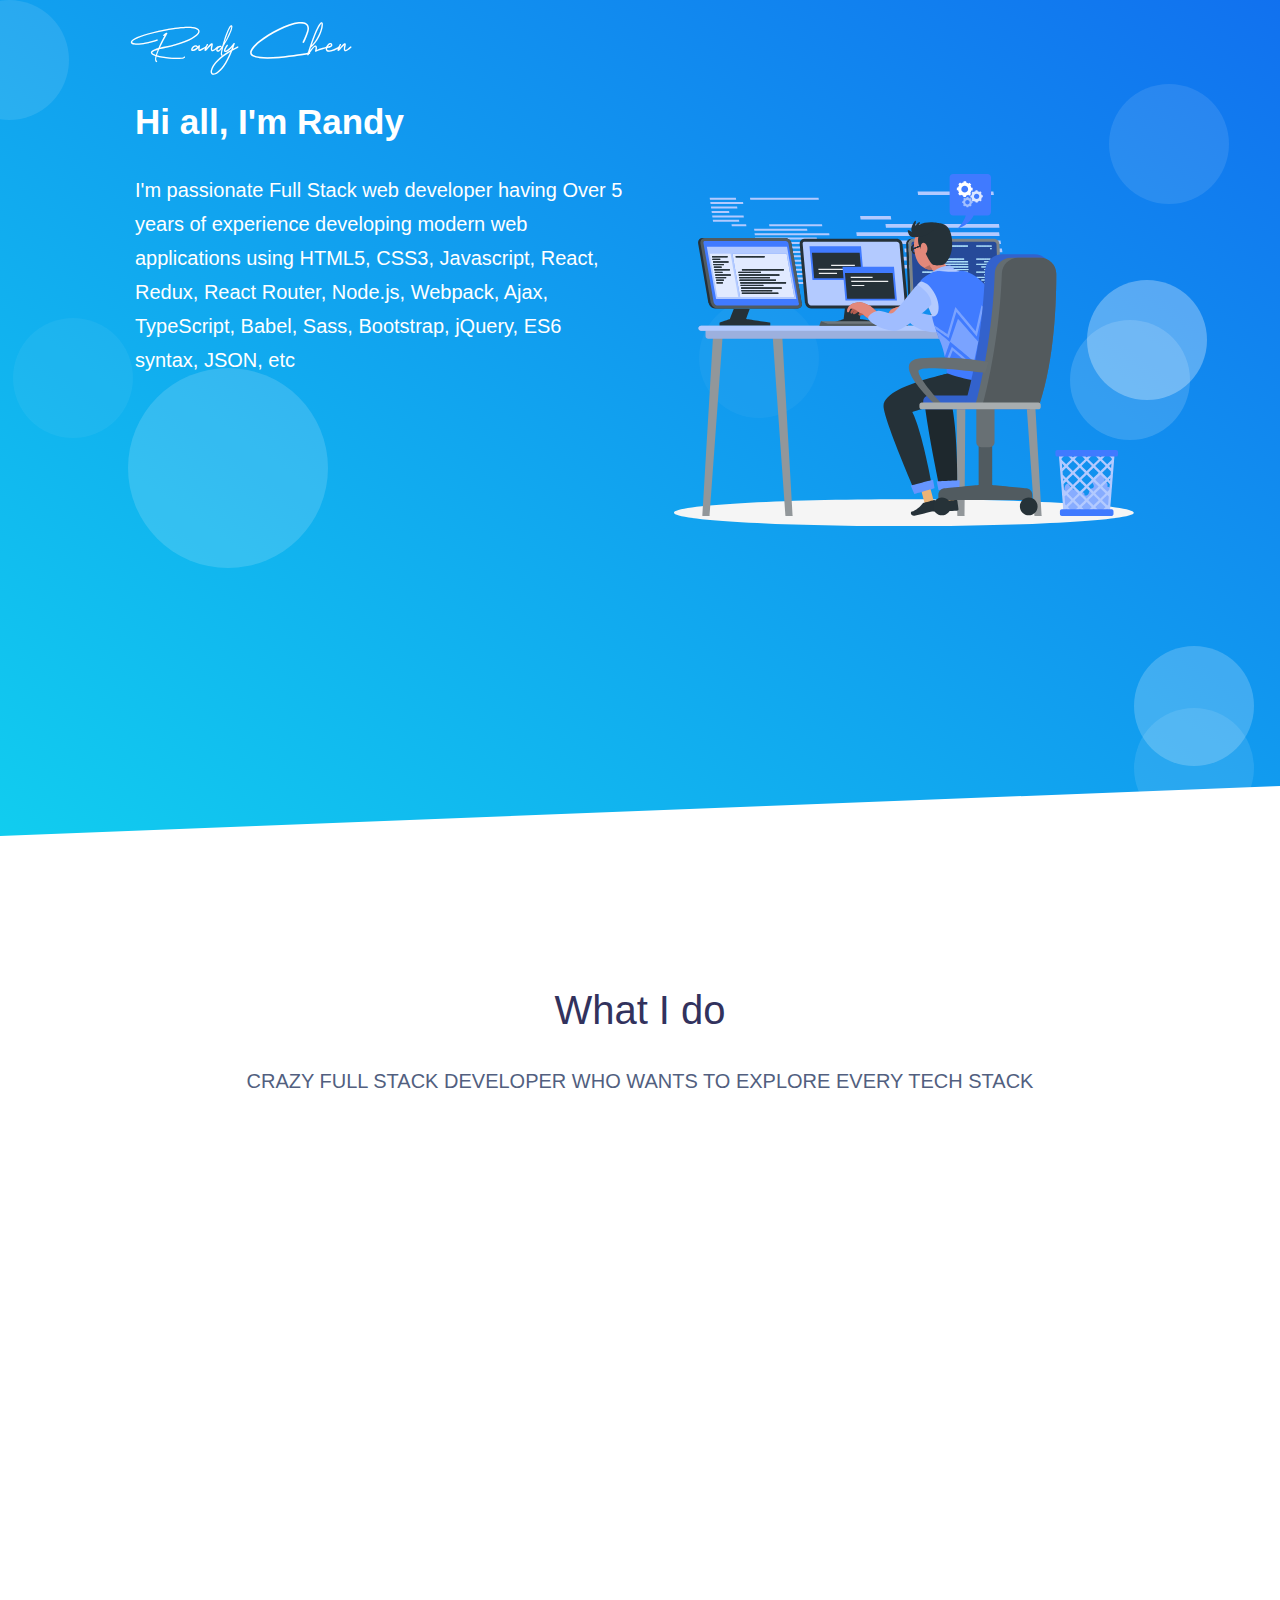
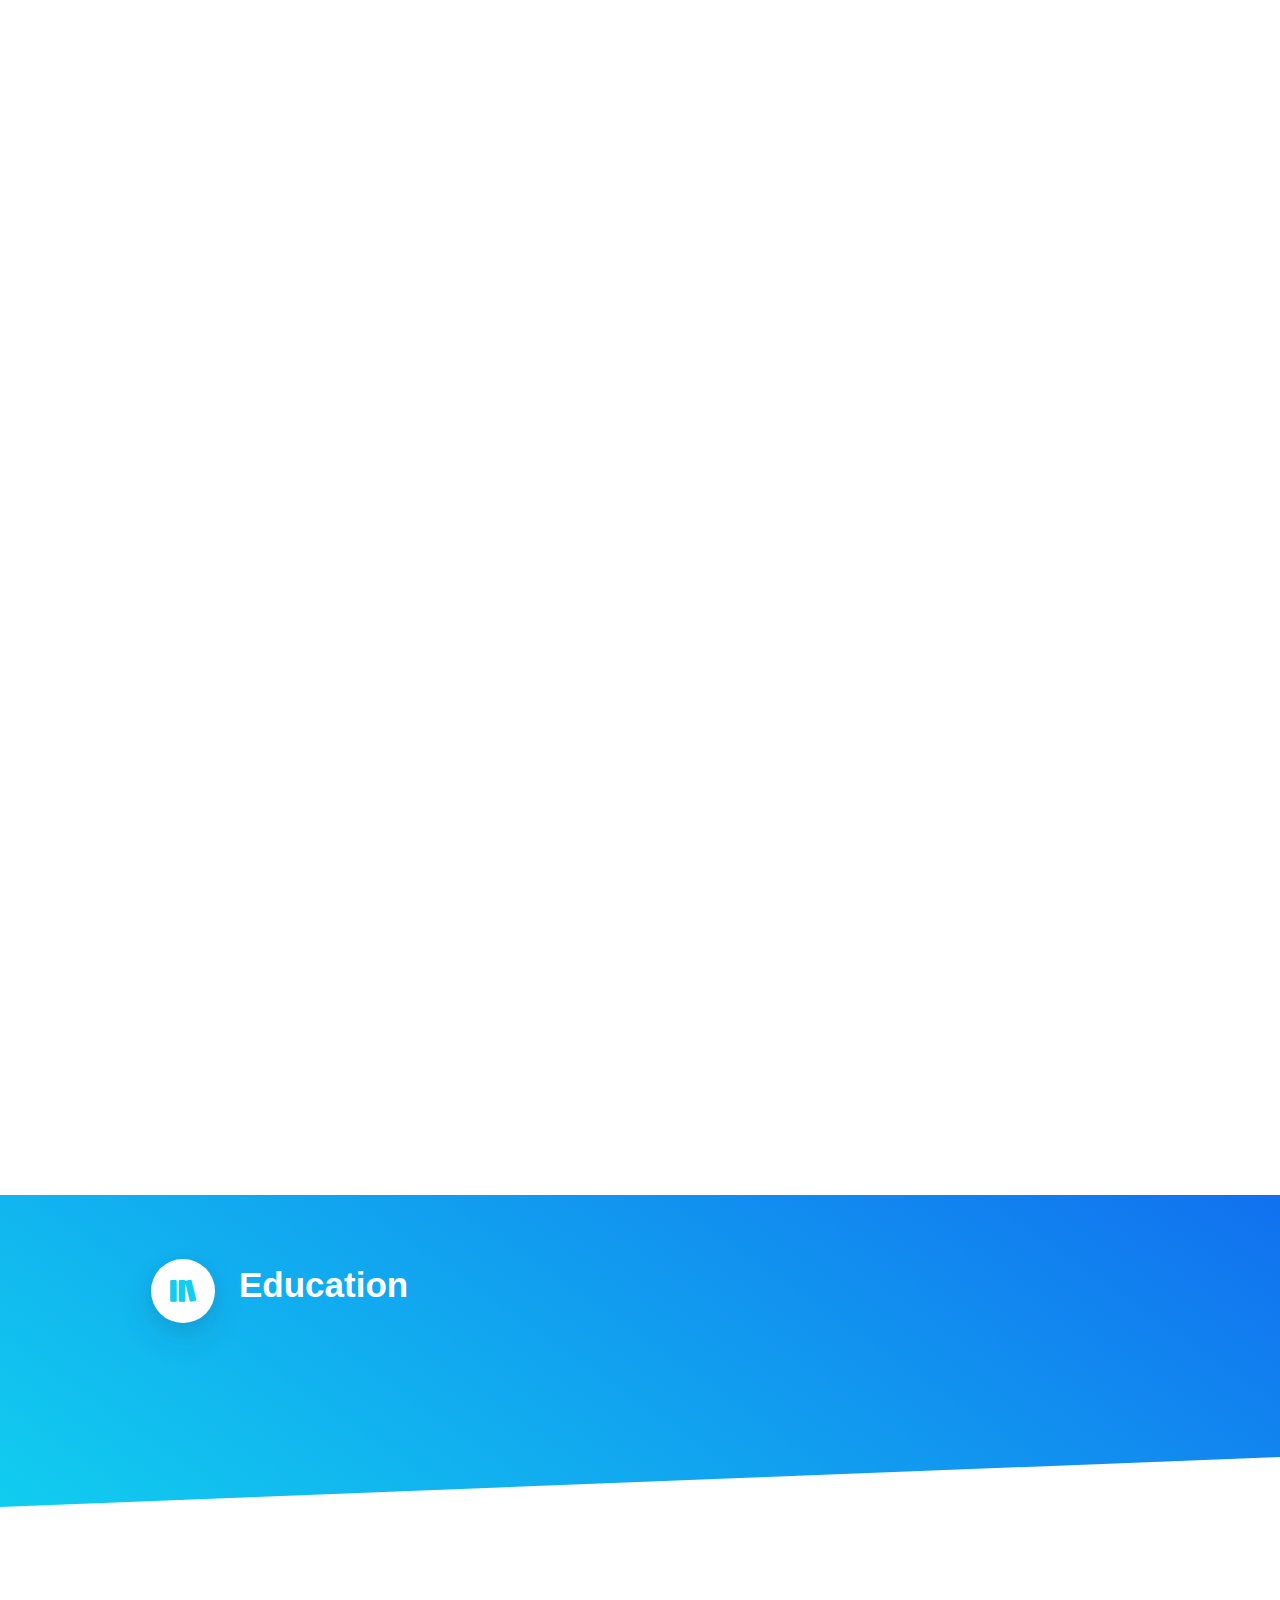
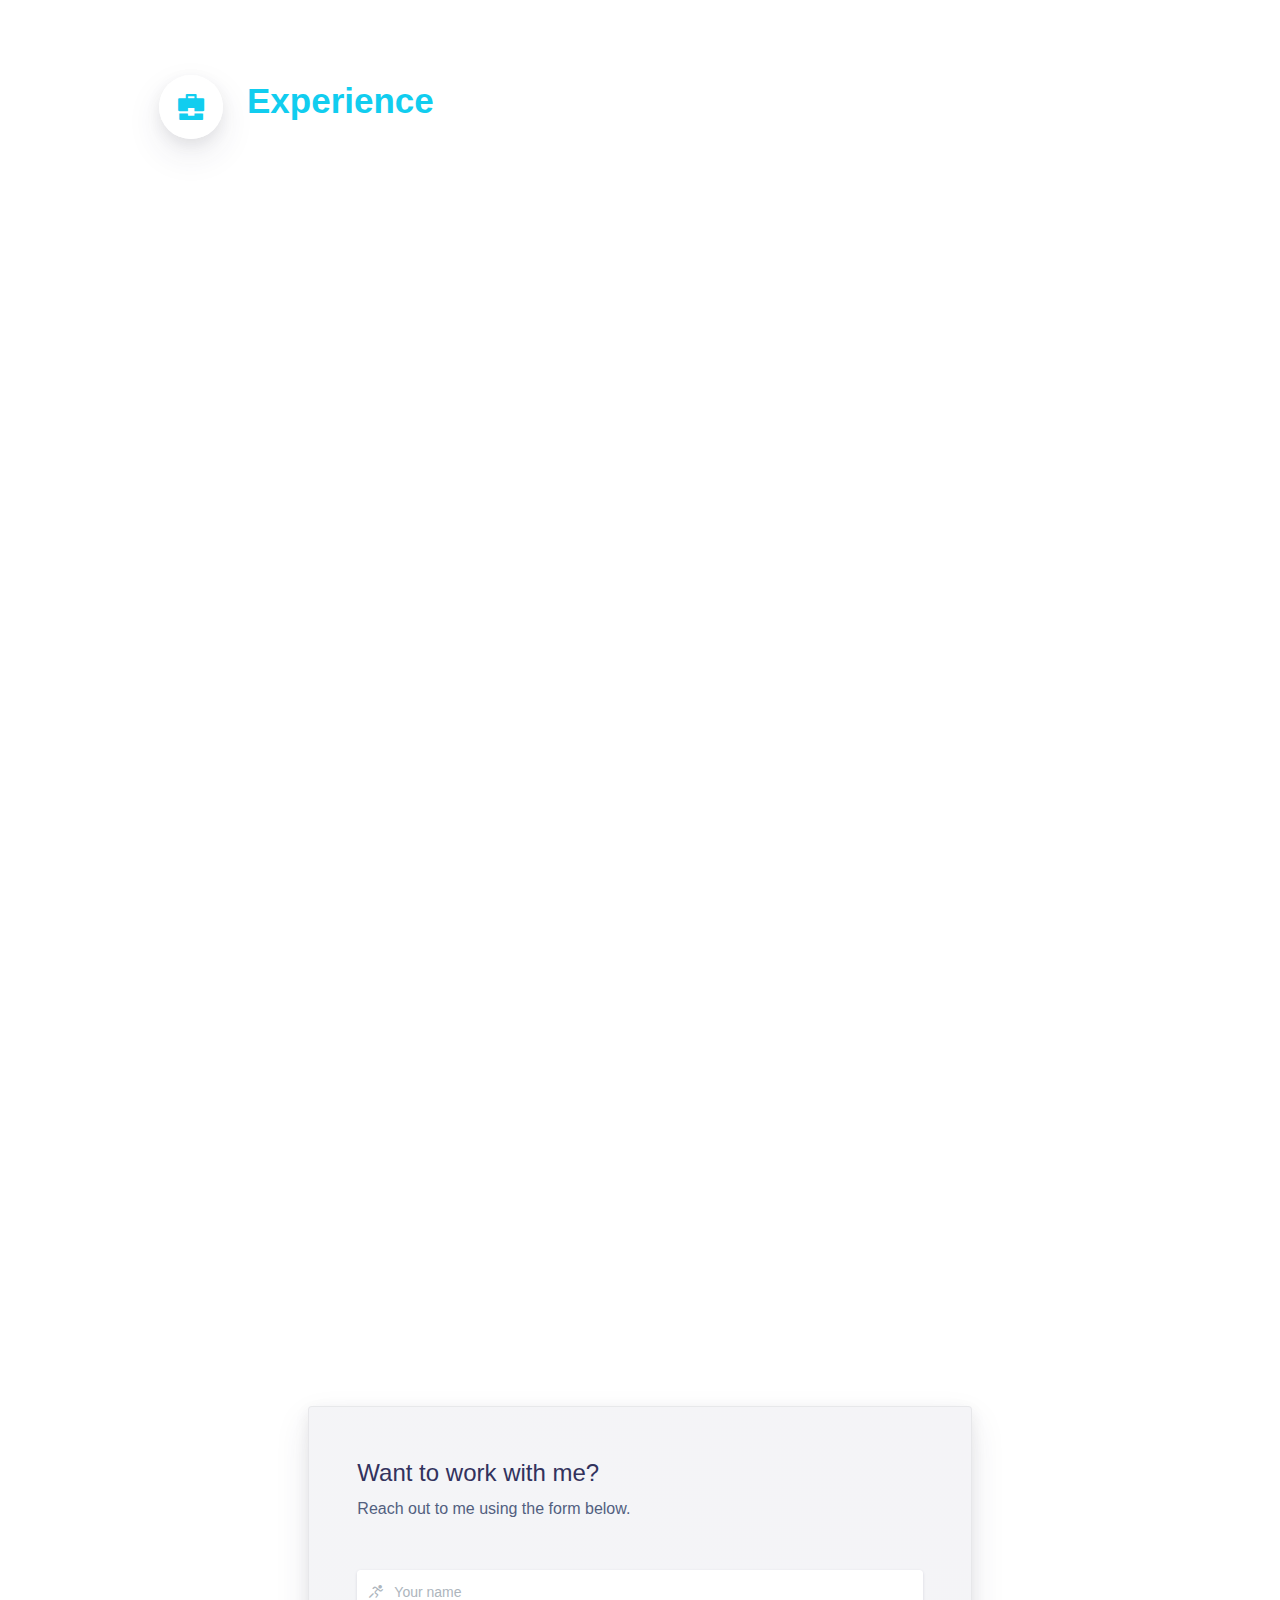
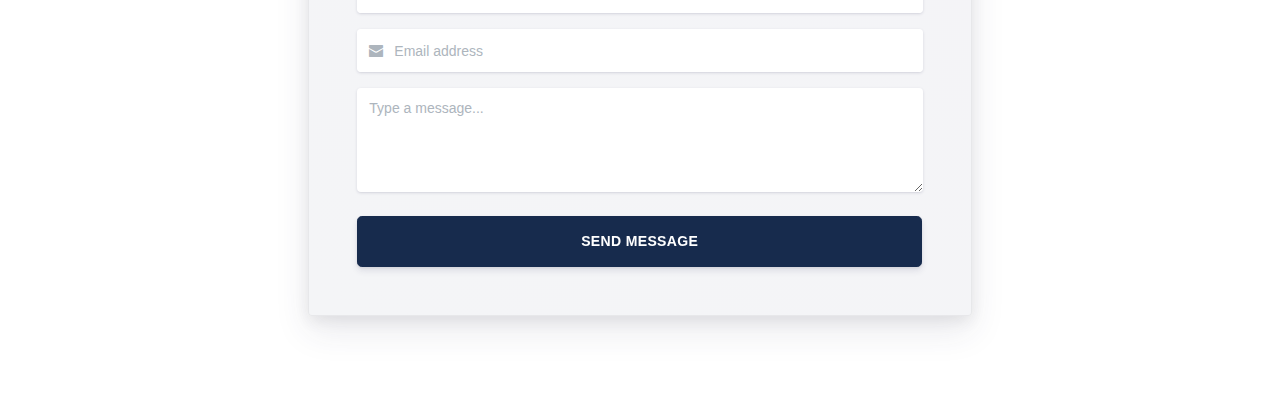
==== index.html @ ffce1032 "1st" ====
<!DOCTYPE html><html><head><meta charSet="utf-8"/><meta name="viewport" content="width=device-width"/><title>Randy Chen</title><meta name="title" content="Randy Chen"/><meta name="author" content="Randy Chen"/><meta name="description" content="A passionate Full Stack Web Developer."/><meta name="keywords" content=""/><link rel="canonical" href="https://developer-portfolio-1hanzla100.vercel.app"/><meta property="og:type" content="website"/><meta property="og:url" content="https://developer-portfolio-1hanzla100.vercel.app"/><meta property="og:title" content="Randy Chen"/><meta property="og:description" content="A passionate Full Stack Web Developer."/><meta property="og:image" content="https://avatars3.githubusercontent.com/u/59178380?v=4"/><meta property="og:site_name" content="Randy Chen"/><meta property="twitter:card" content="summary_large_image"/><meta property="twitter:url" content="https://developer-portfolio-1hanzla100.vercel.app"/><meta property="twitter:title" content="Randy Chen"/><meta property="twitter:description" content="A passionate Full Stack Web Developer."/><meta property="twitter:image" content="https://avatars3.githubusercontent.com/u/59178380?v=4"/><meta name="robots" content="Index"/><link rel="manifest" href="/manifest.json"/><link rel="apple-touch-icon" sizes="120x120" href="./favicon.png"/><link rel="icon" type="image/png" sizes="32x32" href="./favicon.png"/><link rel="icon" type="image/png" sizes="16x16" href="./favicon.png"/><meta name="next-head-count" content="24"/><link data-next-font="" rel="preconnect" href="/" crossorigin="anonymous"/><link rel="preload" href="/_next/static/css/dae135eb4a401c6a.css" as="style"/><link rel="stylesheet" href="/_next/static/css/dae135eb4a401c6a.css" data-n-g=""/><noscript data-n-css=""></noscript><script defer="" nomodule="" src="/_next/static/chunks/polyfills-c67a75d1b6f99dc8.js"></script><script defer="" src="/_next/static/chunks/880.6171502185e67763.js"></script><script defer="" src="/_next/static/chunks/ea88be26.c636940fa67ae4a2.js"></script><script defer="" src="/_next/static/chunks/464.0a7aa0d31d21811f.js"></script><script defer="" src="/_next/static/chunks/471.b4400a62758eb67a.js"></script><script defer="" src="/_next/static/chunks/731.413119472ecf4b4a.js"></script><script defer="" src="/_next/static/chunks/7.aed62c004adf30a1.js"></script><script defer="" src="/_next/static/chunks/41.3756721117e1d501.js"></script><script defer="" src="/_next/static/chunks/318.0f8bf026b669de51.js"></script><script defer="" src="/_next/static/chunks/694.bd926d6b87181fe8.js"></script><script src="/_next/static/chunks/webpack-700222143d57c5c8.js" defer=""></script><script src="/_next/static/chunks/framework-2c79e2a64abdb08b.js" defer=""></script><script src="/_next/static/chunks/main-348c8faa34e64ab3.js" defer=""></script><script src="/_next/static/chunks/pages/_app-a6219b3a877829ed.js" defer=""></script><script src="/_next/static/chunks/571-6d6741608c17f437.js" defer=""></script><script src="/_next/static/chunks/pages/index-e5fc3cf0e93e6e95.js" defer=""></script><script src="/_next/static/FF4MxN5NDVuW3Qq1kR96y/_buildManifest.js" defer=""></script><script src="/_next/static/FF4MxN5NDVuW3Qq1kR96y/_ssgManifest.js" defer=""></script></head><body><div id="__next"><div><header class="header-global"><nav id="navbar-main" class="navbar-main navbar-transparent navbar-light headroom navbar navbar-expand-lg"><div class="container"><a href="/" class="mr-lg-5 navbar-brand"><h2 class="text-white" id="nav-title">Randy Chen</h2></a><button class="navbar-toggler" aria-label="navbar_toggle" id="navbar_global"><span class="navbar-toggler-icon"></span></button><div toggler="#navbar_global" class="collapse navbar-collapse"><div class="navbar-collapse-header"><div class="row"><div class="collapse-brand col-6"><h3 class="text-black" id="nav-title">Randy Chen</h3></div><div class="collapse-close col-6"><button class="navbar-toggler" id="navbar_global"><span></span><span></span></button></div></div></div><ul class="align-items-lg-center ml-lg-auto navbar-nav"></ul></div></div></nav></header><main><div class="position-relative"><section class="section section-lg section-shaped pb-250"><div class="shape shape-style-1 bg-gradient-info"><span></span><span></span><span></span><span></span><span></span><span></span><span></span><span></span><span></span></div><div class="py-lg-md d-flex container"><div class="col px-0"><div class="row"><div class="col-lg-6"><h1 class="display-3 text-white">Hi all, I&#x27;m Randy </h1><p class="lead text-white">I&#x27;m passionate Full Stack web developer having Over 5 years of experience developing modern web applications using HTML5, CSS3, Javascript, React, Redux, React Router, Node.js, Webpack, Ajax, TypeScript, Babel, Sass, Bootstrap, jQuery, ES6 syntax, JSON, etc</p><div class="btn-wrapper text-lg"></div><div class="btn-wrapper my-4"></div></div><div class="col-lg-6"><div><div style="width:100%;height:100%;overflow:hidden;margin:0 auto;outline:none" title="" role="button" aria-label="animation" tabindex="0"></div></div></div></div></div></div><div class="separator separator-bottom separator-skew"><svg xmlns="http://www.w3.org/2000/svg" preserveAspectRatio="none" version="1.1" viewBox="0 0 2560 100" x="0" y="0"><polygon class="fill-white" points="2560 0 2560 100 0 100"></polygon></svg></div></section></div></main><div class="text-center my-5 section section-lg container"><h1 class="h1">What I do</h1><p class="lead">CRAZY FULL STACK DEVELOPER WHO WANTS TO EXPLORE EVERY TECH STACK</p><div class="my-5 row"><div class="order-2 order-lg-1 col-lg-6"><div class="react-reveal"><div><div style="width:100%;height:100%;overflow:hidden;margin:0 auto;outline:none" title="" role="button" aria-label="animation" tabindex="0"></div></div></div></div><div class="order-1 order-lg-2 col-lg-6"><h3 class="react-reveal h3 mb-2">Full Stack Development</h3><div class="react-reveal d-flex justify-content-center flex-wrap mb-2"><div class="icon icon-lg icon-shape shadow-sm rounded-circle m-1" id="HTML-5"><span></span></div><div class="icon icon-lg icon-shape shadow-sm rounded-circle m-1" id="CSS-3"><span></span></div><div class="icon icon-lg icon-shape shadow-sm rounded-circle m-1" id="JavaScript"><span></span></div><div class="icon icon-lg icon-shape shadow-sm rounded-circle m-1" id="Reactjs"><span></span></div><div class="icon icon-lg icon-shape shadow-sm rounded-circle m-1" id="Nextjs"><span></span></div><div class="icon icon-lg icon-shape shadow-sm rounded-circle m-1" id="Python"><span></span></div><div class="icon icon-lg icon-shape shadow-sm rounded-circle m-1" id="Django"><span></span></div><div class="icon icon-lg icon-shape shadow-sm rounded-circle m-1" id="Redux"><span></span></div><div class="icon icon-lg icon-shape shadow-sm rounded-circle m-1" id="NPM"><span></span></div><div class="icon icon-lg icon-shape shadow-sm rounded-circle m-1" id="Yarn"><span></span></div></div><div class="react-reveal"><p><img alt="⚡" draggable="false" src="//cdnjs.cloudflare.com/ajax/libs/twemoji/14.0.2/72x72/26a1.png" style="height:1em;width:1em;margin:0 .05em 0 .1em;vertical-align:-0.1em"/> Building responsive Single-Page-Apps (SPA) &amp; PWA in React.js</p><p><img alt="⚡" draggable="false" src="//cdnjs.cloudflare.com/ajax/libs/twemoji/14.0.2/72x72/26a1.png" style="height:1em;width:1em;margin:0 .05em 0 .1em;vertical-align:-0.1em"/> Building responsive static websites using Next.js</p><p><img alt="⚡" draggable="false" src="//cdnjs.cloudflare.com/ajax/libs/twemoji/14.0.2/72x72/26a1.png" style="height:1em;width:1em;margin:0 .05em 0 .1em;vertical-align:-0.1em"/> Building RESTful APIs in Django &amp; Django REST Framework</p></div></div></div><div class="my-5 row"><div class="order-2 order-lg-1 col-lg-6"><div class="react-reveal"><div><div style="width:100%;height:100%;overflow:hidden;margin:0 auto;outline:none" title="" role="button" aria-label="animation" tabindex="0"></div></div></div></div><div class="order-1 order-lg-2 col-lg-6"><h3 class="react-reveal h3 mb-2">Cloud Infra-Architecture</h3><div class="react-reveal d-flex justify-content-center flex-wrap mb-2"><div class="icon icon-lg icon-shape shadow-sm rounded-circle m-1" id="AWS"><span></span></div><div class="icon icon-lg icon-shape shadow-sm rounded-circle m-1" id="Azure"><span></span></div><div class="icon icon-lg icon-shape shadow-sm rounded-circle m-1" id="Heroku"><span></span></div><div class="icon icon-lg icon-shape shadow-sm rounded-circle m-1" id="PostgreSQL"><span></span></div><div class="icon icon-lg icon-shape shadow-sm rounded-circle m-1" id="Github"><span></span></div><div class="icon icon-lg icon-shape shadow-sm rounded-circle m-1" id="Docker"><span></span></div><div class="icon icon-lg icon-shape shadow-sm rounded-circle m-1" id="GithubActions"><span></span></div><div class="icon icon-lg icon-shape shadow-sm rounded-circle m-1" id="Cloudinary"><span></span></div><div class="icon icon-lg icon-shape shadow-sm rounded-circle m-1" id="Nginx"><span></span></div><div class="icon icon-lg icon-shape shadow-sm rounded-circle m-1" id="Sentry"><span></span></div></div><div class="react-reveal"><p><img alt="⚡" draggable="false" src="//cdnjs.cloudflare.com/ajax/libs/twemoji/14.0.2/72x72/26a1.png" style="height:1em;width:1em;margin:0 .05em 0 .1em;vertical-align:-0.1em"/> Experience of working on multiple cloud platforms</p><p><img alt="⚡" draggable="false" src="//cdnjs.cloudflare.com/ajax/libs/twemoji/14.0.2/72x72/26a1.png" style="height:1em;width:1em;margin:0 .05em 0 .1em;vertical-align:-0.1em"/> Hosting and maintaining websites on virtual machine instances along with integration of databases</p><p><img alt="⚡" draggable="false" src="//cdnjs.cloudflare.com/ajax/libs/twemoji/14.0.2/72x72/26a1.png" style="height:1em;width:1em;margin:0 .05em 0 .1em;vertical-align:-0.1em"/> Building CI/CD pipelines for automated testing &amp; deployment using Github Actions</p></div></div></div></div><div class="section section-lg container"><div class="react-reveal"><div class="row"><div class="col-lg-6"><h1 class="h1">Proficiency</h1><div class="progress-info"><div class="progress-label"><span>Frontend/Design</span></div><div class="progress-percentage"><span>90<!-- -->%</span></div><div role="progressbar" aria-label="Frontend/Design" class="progress"><div class="progress-bar bg-info" style="width:90%" role="progressbar" aria-valuenow="90" aria-valuemin="0" aria-valuemax="100"></div></div></div><div class="progress-info"><div class="progress-label"><span>Backend</span></div><div class="progress-percentage"><span>70<!-- -->%</span></div><div role="progressbar" aria-label="Backend" class="progress"><div class="progress-bar bg-info" style="width:70%" role="progressbar" aria-valuenow="70" aria-valuemin="0" aria-valuemax="100"></div></div></div><div class="progress-info"><div class="progress-label"><span>Programming</span></div><div class="progress-percentage"><span>70<!-- -->%</span></div><div role="progressbar" aria-label="Programming" class="progress"><div class="progress-bar bg-info" style="width:70%" role="progressbar" aria-valuenow="70" aria-valuemin="0" aria-valuemax="100"></div></div></div></div><div class="col-lg-6"><div><div style="width:100%;height:100%;overflow:hidden;margin:0 auto;outline:none" title="" role="button" aria-label="animation" tabindex="0"></div></div></div></div></div></div><section class="section pb-0 bg-gradient-info my-5"><div class="container"><div class="d-flex px-3"><div><div class="icon icon-lg icon-shape bg-gradient-white shadow rounded-circle text-info"><i class="ni ni-books text-info"></i></div></div><div class="pl-4"><h4 class="display-3 text-white">Education</h4></div></div><div class="row-grid align-items-center row"><div class="order-lg-1 col-lg-6"><div class="react-reveal"><div class="card-lift--hover shadow mt-4 card"><div class="card-body"><div class="d-flex px-3"><div class="pl-4"><h5 class="text-info">Washington State University</h5><h6>Bachelor of Science in Computer Science</h6><span class="mr-1 badge badge-info">2018 - 2021</span><span class="mr-1 badge badge-primary">GPA 3.7</span><p class="description mt-3"></p><ul></ul></div></div></div></div></div></div></div></div><div class="separator separator-bottom separator-skew zindex-100"><svg xmlns="http://www.w3.org/2000/svg" preserveAspectRatio="none" version="1.1" viewBox="0 0 2560 100" x="0" y="0"><polygon class="fill-white" points="2560 0 2560 100 0 100"></polygon></svg></div></section><section class="section section-lg"><div class="container"><div class="d-flex p-4"><div><div class="icon icon-lg icon-shape bg-gradient-white shadow rounded-circle text-info"><i class="ni ni-briefcase-24 text-info"></i></div></div><div class="pl-4"><h4 class="display-3 text-info">Experience</h4></div></div><div class="row-grid align-items-start row"><div class="col-lg-6"><div class="react-reveal"><div style="flex:1" class="shadow-lg--hover mb-3 shadow border-0 text-center rounded card"><div class="card-body"><img src="/img/icons/common/virta.png" style="object-fit:cover;left:0;right:0;top:7rem;margin-left:auto;margin-right:auto;width:8rem;height:8rem;border-radius:50%" class="shadow mb-3" alt="/img/icons/common/virta.png"/><h4 class="mb-2 card-title">Virta Health</h4><h5 class="mb-2 card-subtitle">Frontend Developer</h5><div class="card-subtitle">June 2021 - Present</div><div class="description my-3 text-left card-text"><ul><li>Develop medium to large scale, initiatives in the Virta mobile application utilizing React Native, TypeScript, and platform specific tooling</li><li>Modernize existing screens and components to improve our patient experience and support our internationalization and localization efforts</li><li>Collaborate with other engineering team members through knowledge sharing, pair programming, and giving feedback in code reviews</li><li>Propose and implement multiple process/product improvements to make the engineering team and developer experience even better</li></ul></div></div></div></div></div><div class="col-lg-6"><div class="react-reveal"><div style="flex:1" class="shadow-lg--hover mb-3 shadow border-0 text-center rounded card"><div class="card-body"><img src="/img/icons/common/placement.png" style="object-fit:cover;left:0;right:0;top:7rem;margin-left:auto;margin-right:auto;width:8rem;height:8rem;border-radius:50%" class="shadow mb-3" alt="/img/icons/common/placement.png"/><h4 class="mb-2 card-title">Placements.io</h4><h5 class="mb-2 card-subtitle">Frontend Software Engineer</h5><div class="card-subtitle">June 2019 - May 2021</div><div class="description my-3 text-left card-text"><ul><li>Took responsibilities for communicating with clients to understand the requirements for the website, writing project design documents and project plan documents.</li><li>Develop responsive user interface components using React, Redux, and other third party libraries.</li><li>Wrote test cases intended for unit and integration tests of the application with Jest</li><li>Respond and fix bugs and issues related to demo applications, data processing monitoring/test modules and dashboards.</li></ul></div></div></div></div></div><div class="col-lg-6"><div class="react-reveal"><div style="flex:1" class="shadow-lg--hover mb-3 shadow border-0 text-center rounded card"><div class="card-body"><img src="/img/icons/common/patient.jpg" style="object-fit:cover;left:0;right:0;top:7rem;margin-left:auto;margin-right:auto;width:8rem;height:8rem;border-radius:50%" class="shadow mb-3" alt="/img/icons/common/patient.jpg"/><h4 class="mb-2 card-title">PatientPoint</h4><h5 class="mb-2 card-subtitle">Full Stack Web Developer</h5><div class="card-subtitle">May 2018 - May 2019</div><div class="description my-3 text-left card-text"><ul><li>Perform software development on Front End Applications leveraging a test-driven development pattern</li><li>Iteratively build, prototype, and automate core datasets, reports, and dashboards to provide insights at scale, solving for the team’s analytical needs</li><li>Collaborate with Design Leads and Product Managers to turn wireframes and mockups into responsive, engaging, and intuitive user experiences</li><li>Advise teams about implementation best practices, mentor colleagues, and provide high quality code reviews</li></ul></div></div></div></div></div></div></div></section><section class="section section-lg section-shaped"><form><div class="container"><div class="justify-content-center row"><div class="col-lg-8"><div class="bg-gradient-secondary shadow card"><div class="p-lg-5 card-body"><h4 class="mb-1">Want to work with me?</h4><p class="mt-0">Reach out to me using the form below.</p><div class="mt-5 form-group"><div class="input-group-alternative input-group"><div class="input-group-prepend"><span class="input-group-text"><i class="ni ni-user-run"></i></span></div><input placeholder="Your name" name="user_name" type="text" class="form-control"/></div></div><div class="form-group"><div class="input-group-alternative input-group"><div class="input-group-prepend"><span class="input-group-text"><i class="ni ni-email-83"></i></span></div><input placeholder="Email address" name="user_email" type="email" class="form-control"/></div></div><div class="mb-4 form-group"><textarea cols="80" name="user_message" placeholder="Type a message..." rows="4" class="form-control-alternative form-control"></textarea></div><div><button type="submit" class="btn-round btn btn-default btn-lg btn-block">Send Message</button></div></div></div></div></div></div></form></section></div></div><script id="__NEXT_DATA__" type="application/json">{"props":{"pageProps":{"githubProfileData":{"login":"1hanzla100","id":59178380,"node_id":"MDQ6VXNlcjU5MTc4Mzgw","avatar_url":"https://avatars.githubusercontent.com/u/59178380?v=4","gravatar_id":"","url":"https://api.github.com/users/1hanzla100","html_url":"https://github.com/1hanzla100","followers_url":"https://api.github.com/users/1hanzla100/followers","following_url":"https://api.github.com/users/1hanzla100/following{/other_user}","gists_url":"https://api.github.com/users/1hanzla100/gists{/gist_id}","starred_url":"https://api.github.com/users/1hanzla100/starred{/owner}{/repo}","subscriptions_url":"https://api.github.com/users/1hanzla100/subscriptions","organizations_url":"https://api.github.com/users/1hanzla100/orgs","repos_url":"https://api.github.com/users/1hanzla100/repos","events_url":"https://api.github.com/users/1hanzla100/events{/privacy}","received_events_url":"https://api.github.com/users/1hanzla100/received_events","type":"User","site_admin":false,"name":"Hanzla","company":"Freelance","blog":"https://1hanzla100.github.io/","location":"Lahore, Pakistan","email":null,"hireable":true,"bio":"Full Stack Web Developer \u0026 Blockchain Developer","twitter_username":null,"public_repos":13,"public_gists":0,"followers":94,"following":2,"created_at":"2019-12-23T18:08:52Z","updated_at":"2023-05-17T19:12:28Z"}},"__N_SSG":true},"page":"/","query":{},"buildId":"FF4MxN5NDVuW3Qq1kR96y","isFallback":false,"dynamicIds":[4880,9471,7007,2041,4318,2694],"gsp":true,"scriptLoader":[]}</script></body></html>
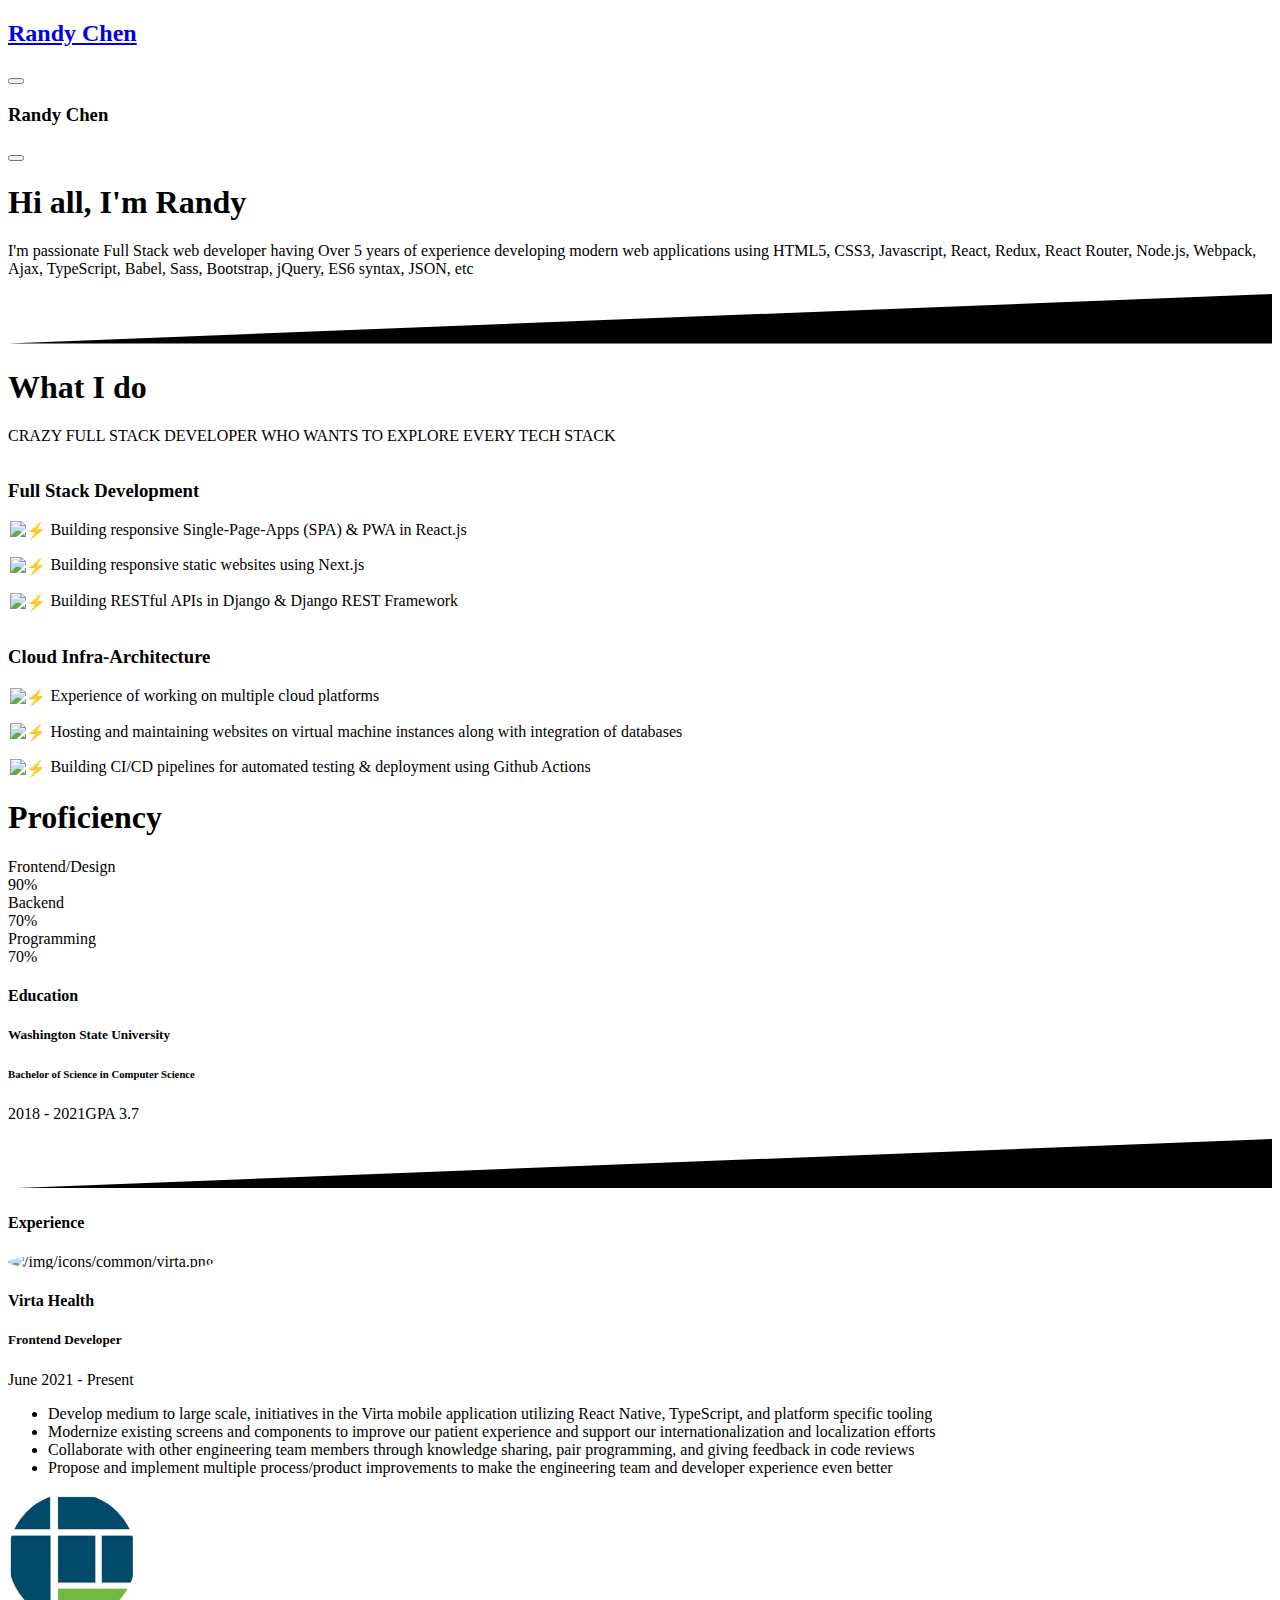
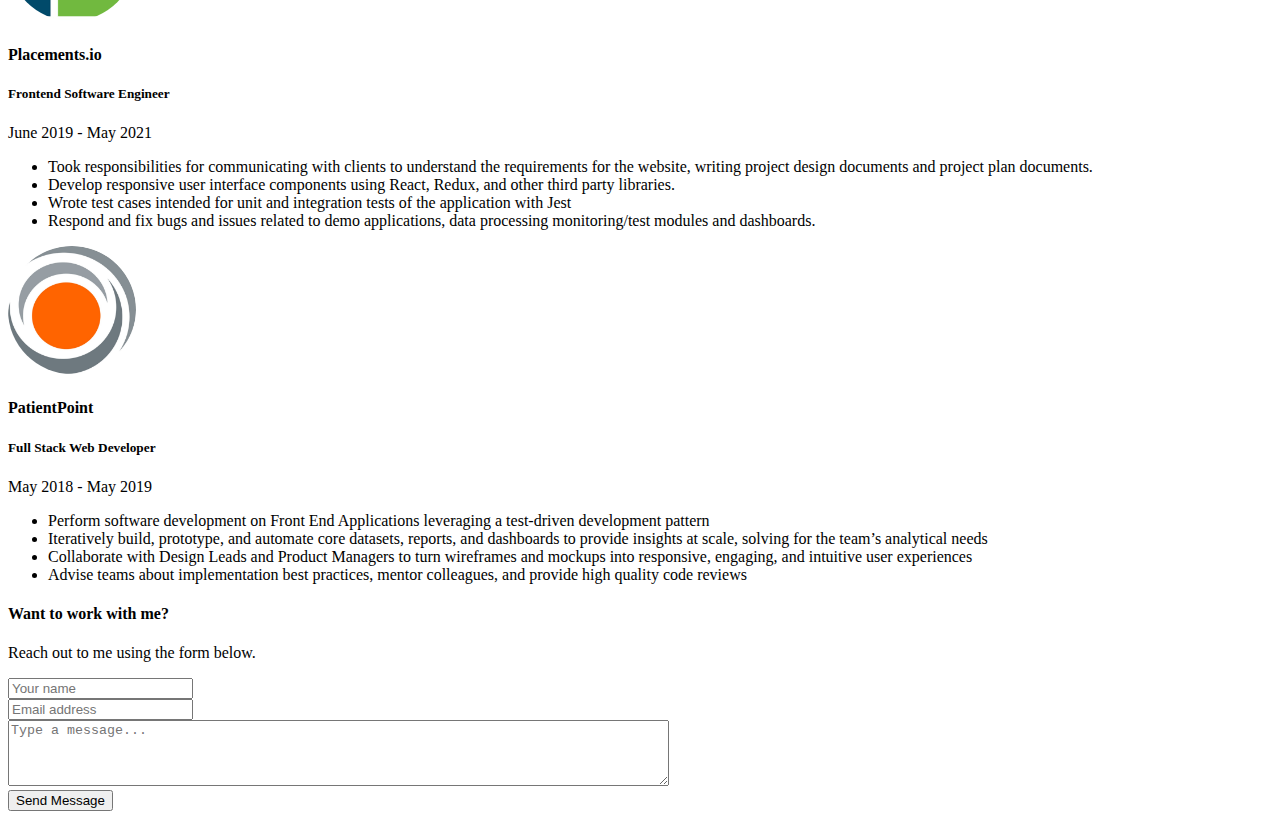
==== commit 5741670a: "fix prefix" ====
--- a/index.html
+++ b/index.html
@@ -1 +1 @@
-<!DOCTYPE html><html><head><meta charSet="utf-8"/><meta name="viewport" content="width=device-width"/><title>Randy Chen</title><meta name="title" content="Randy Chen"/><meta name="author" content="Randy Chen"/><meta name="description" content="A passionate Full Stack Web Developer."/><meta name="keywords" content=""/><link rel="canonical" href="https://developer-portfolio-1hanzla100.vercel.app"/><meta property="og:type" content="website"/><meta property="og:url" content="https://developer-portfolio-1hanzla100.vercel.app"/><meta property="og:title" content="Randy Chen"/><meta property="og:description" content="A passionate Full Stack Web Developer."/><meta property="og:image" content="https://avatars3.githubusercontent.com/u/59178380?v=4"/><meta property="og:site_name" content="Randy Chen"/><meta property="twitter:card" content="summary_large_image"/><meta property="twitter:url" content="https://developer-portfolio-1hanzla100.vercel.app"/><meta property="twitter:title" content="Randy Chen"/><meta property="twitter:description" content="A passionate Full Stack Web Developer."/><meta property="twitter:image" content="https://avatars3.githubusercontent.com/u/59178380?v=4"/><meta name="robots" content="Index"/><link rel="manifest" href="/manifest.json"/><link rel="apple-touch-icon" sizes="120x120" href="./favicon.png"/><link rel="icon" type="image/png" sizes="32x32" href="./favicon.png"/><link rel="icon" type="image/png" sizes="16x16" href="./favicon.png"/><meta name="next-head-count" content="24"/><link data-next-font="" rel="preconnect" href="/" crossorigin="anonymous"/><link rel="preload" href="/_next/static/css/dae135eb4a401c6a.css" as="style"/><link rel="stylesheet" href="/_next/static/css/dae135eb4a401c6a.css" data-n-g=""/><noscript data-n-css=""></noscript><script defer="" nomodule="" src="/_next/static/chunks/polyfills-c67a75d1b6f99dc8.js"></script><script defer="" src="/_next/static/chunks/880.6171502185e67763.js"></script><script defer="" src="/_next/static/chunks/ea88be26.c636940fa67ae4a2.js"></script><script defer="" src="/_next/static/chunks/464.0a7aa0d31d21811f.js"></script><script defer="" src="/_next/static/chunks/471.b4400a62758eb67a.js"></script><script defer="" src="/_next/static/chunks/731.413119472ecf4b4a.js"></script><script defer="" src="/_next/static/chunks/7.aed62c004adf30a1.js"></script><script defer="" src="/_next/static/chunks/41.3756721117e1d501.js"></script><script defer="" src="/_next/static/chunks/318.0f8bf026b669de51.js"></script><script defer="" src="/_next/static/chunks/694.bd926d6b87181fe8.js"></script><script src="/_next/static/chunks/webpack-700222143d57c5c8.js" defer=""></script><script src="/_next/static/chunks/framework-2c79e2a64abdb08b.js" defer=""></script><script src="/_next/static/chunks/main-348c8faa34e64ab3.js" defer=""></script><script src="/_next/static/chunks/pages/_app-a6219b3a877829ed.js" defer=""></script><script src="/_next/static/chunks/571-6d6741608c17f437.js" defer=""></script><script src="/_next/static/chunks/pages/index-e5fc3cf0e93e6e95.js" defer=""></script><script src="/_next/static/FF4MxN5NDVuW3Qq1kR96y/_buildManifest.js" defer=""></script><script src="/_next/static/FF4MxN5NDVuW3Qq1kR96y/_ssgManifest.js" defer=""></script></head><body><div id="__next"><div><header class="header-global"><nav id="navbar-main" class="navbar-main navbar-transparent navbar-light headroom navbar navbar-expand-lg"><div class="container"><a href="/" class="mr-lg-5 navbar-brand"><h2 class="text-white" id="nav-title">Randy Chen</h2></a><button class="navbar-toggler" aria-label="navbar_toggle" id="navbar_global"><span class="navbar-toggler-icon"></span></button><div toggler="#navbar_global" class="collapse navbar-collapse"><div class="navbar-collapse-header"><div class="row"><div class="collapse-brand col-6"><h3 class="text-black" id="nav-title">Randy Chen</h3></div><div class="collapse-close col-6"><button class="navbar-toggler" id="navbar_global"><span></span><span></span></button></div></div></div><ul class="align-items-lg-center ml-lg-auto navbar-nav"></ul></div></div></nav></header><main><div class="position-relative"><section class="section section-lg section-shaped pb-250"><div class="shape shape-style-1 bg-gradient-info"><span></span><span></span><span></span><span></span><span></span><span></span><span></span><span></span><span></span></div><div class="py-lg-md d-flex container"><div class="col px-0"><div class="row"><div class="col-lg-6"><h1 class="display-3 text-white">Hi all, I&#x27;m Randy </h1><p class="lead text-white">I&#x27;m passionate Full Stack web developer having Over 5 years of experience developing modern web applications using HTML5, CSS3, Javascript, React, Redux, React Router, Node.js, Webpack, Ajax, TypeScript, Babel, Sass, Bootstrap, jQuery, ES6 syntax, JSON, etc</p><div class="btn-wrapper text-lg"></div><div class="btn-wrapper my-4"></div></div><div class="col-lg-6"><div><div style="width:100%;height:100%;overflow:hidden;margin:0 auto;outline:none" title="" role="button" aria-label="animation" tabindex="0"></div></div></div></div></div></div><div class="separator separator-bottom separator-skew"><svg xmlns="http://www.w3.org/2000/svg" preserveAspectRatio="none" version="1.1" viewBox="0 0 2560 100" x="0" y="0"><polygon class="fill-white" points="2560 0 2560 100 0 100"></polygon></svg></div></section></div></main><div class="text-center my-5 section section-lg container"><h1 class="h1">What I do</h1><p class="lead">CRAZY FULL STACK DEVELOPER WHO WANTS TO EXPLORE EVERY TECH STACK</p><div class="my-5 row"><div class="order-2 order-lg-1 col-lg-6"><div class="react-reveal"><div><div style="width:100%;height:100%;overflow:hidden;margin:0 auto;outline:none" title="" role="button" aria-label="animation" tabindex="0"></div></div></div></div><div class="order-1 order-lg-2 col-lg-6"><h3 class="react-reveal h3 mb-2">Full Stack Development</h3><div class="react-reveal d-flex justify-content-center flex-wrap mb-2"><div class="icon icon-lg icon-shape shadow-sm rounded-circle m-1" id="HTML-5"><span></span></div><div class="icon icon-lg icon-shape shadow-sm rounded-circle m-1" id="CSS-3"><span></span></div><div class="icon icon-lg icon-shape shadow-sm rounded-circle m-1" id="JavaScript"><span></span></div><div class="icon icon-lg icon-shape shadow-sm rounded-circle m-1" id="Reactjs"><span></span></div><div class="icon icon-lg icon-shape shadow-sm rounded-circle m-1" id="Nextjs"><span></span></div><div class="icon icon-lg icon-shape shadow-sm rounded-circle m-1" id="Python"><span></span></div><div class="icon icon-lg icon-shape shadow-sm rounded-circle m-1" id="Django"><span></span></div><div class="icon icon-lg icon-shape shadow-sm rounded-circle m-1" id="Redux"><span></span></div><div class="icon icon-lg icon-shape shadow-sm rounded-circle m-1" id="NPM"><span></span></div><div class="icon icon-lg icon-shape shadow-sm rounded-circle m-1" id="Yarn"><span></span></div></div><div class="react-reveal"><p><img alt="⚡" draggable="false" src="//cdnjs.cloudflare.com/ajax/libs/twemoji/14.0.2/72x72/26a1.png" style="height:1em;width:1em;margin:0 .05em 0 .1em;vertical-align:-0.1em"/> Building responsive Single-Page-Apps (SPA) &amp; PWA in React.js</p><p><img alt="⚡" draggable="false" src="//cdnjs.cloudflare.com/ajax/libs/twemoji/14.0.2/72x72/26a1.png" style="height:1em;width:1em;margin:0 .05em 0 .1em;vertical-align:-0.1em"/> Building responsive static websites using Next.js</p><p><img alt="⚡" draggable="false" src="//cdnjs.cloudflare.com/ajax/libs/twemoji/14.0.2/72x72/26a1.png" style="height:1em;width:1em;margin:0 .05em 0 .1em;vertical-align:-0.1em"/> Building RESTful APIs in Django &amp; Django REST Framework</p></div></div></div><div class="my-5 row"><div class="order-2 order-lg-1 col-lg-6"><div class="react-reveal"><div><div style="width:100%;height:100%;overflow:hidden;margin:0 auto;outline:none" title="" role="button" aria-label="animation" tabindex="0"></div></div></div></div><div class="order-1 order-lg-2 col-lg-6"><h3 class="react-reveal h3 mb-2">Cloud Infra-Architecture</h3><div class="react-reveal d-flex justify-content-center flex-wrap mb-2"><div class="icon icon-lg icon-shape shadow-sm rounded-circle m-1" id="AWS"><span></span></div><div class="icon icon-lg icon-shape shadow-sm rounded-circle m-1" id="Azure"><span></span></div><div class="icon icon-lg icon-shape shadow-sm rounded-circle m-1" id="Heroku"><span></span></div><div class="icon icon-lg icon-shape shadow-sm rounded-circle m-1" id="PostgreSQL"><span></span></div><div class="icon icon-lg icon-shape shadow-sm rounded-circle m-1" id="Github"><span></span></div><div class="icon icon-lg icon-shape shadow-sm rounded-circle m-1" id="Docker"><span></span></div><div class="icon icon-lg icon-shape shadow-sm rounded-circle m-1" id="GithubActions"><span></span></div><div class="icon icon-lg icon-shape shadow-sm rounded-circle m-1" id="Cloudinary"><span></span></div><div class="icon icon-lg icon-shape shadow-sm rounded-circle m-1" id="Nginx"><span></span></div><div class="icon icon-lg icon-shape shadow-sm rounded-circle m-1" id="Sentry"><span></span></div></div><div class="react-reveal"><p><img alt="⚡" draggable="false" src="//cdnjs.cloudflare.com/ajax/libs/twemoji/14.0.2/72x72/26a1.png" style="height:1em;width:1em;margin:0 .05em 0 .1em;vertical-align:-0.1em"/> Experience of working on multiple cloud platforms</p><p><img alt="⚡" draggable="false" src="//cdnjs.cloudflare.com/ajax/libs/twemoji/14.0.2/72x72/26a1.png" style="height:1em;width:1em;margin:0 .05em 0 .1em;vertical-align:-0.1em"/> Hosting and maintaining websites on virtual machine instances along with integration of databases</p><p><img alt="⚡" draggable="false" src="//cdnjs.cloudflare.com/ajax/libs/twemoji/14.0.2/72x72/26a1.png" style="height:1em;width:1em;margin:0 .05em 0 .1em;vertical-align:-0.1em"/> Building CI/CD pipelines for automated testing &amp; deployment using Github Actions</p></div></div></div></div><div class="section section-lg container"><div class="react-reveal"><div class="row"><div class="col-lg-6"><h1 class="h1">Proficiency</h1><div class="progress-info"><div class="progress-label"><span>Frontend/Design</span></div><div class="progress-percentage"><span>90<!-- -->%</span></div><div role="progressbar" aria-label="Frontend/Design" class="progress"><div class="progress-bar bg-info" style="width:90%" role="progressbar" aria-valuenow="90" aria-valuemin="0" aria-valuemax="100"></div></div></div><div class="progress-info"><div class="progress-label"><span>Backend</span></div><div class="progress-percentage"><span>70<!-- -->%</span></div><div role="progressbar" aria-label="Backend" class="progress"><div class="progress-bar bg-info" style="width:70%" role="progressbar" aria-valuenow="70" aria-valuemin="0" aria-valuemax="100"></div></div></div><div class="progress-info"><div class="progress-label"><span>Programming</span></div><div class="progress-percentage"><span>70<!-- -->%</span></div><div role="progressbar" aria-label="Programming" class="progress"><div class="progress-bar bg-info" style="width:70%" role="progressbar" aria-valuenow="70" aria-valuemin="0" aria-valuemax="100"></div></div></div></div><div class="col-lg-6"><div><div style="width:100%;height:100%;overflow:hidden;margin:0 auto;outline:none" title="" role="button" aria-label="animation" tabindex="0"></div></div></div></div></div></div><section class="section pb-0 bg-gradient-info my-5"><div class="container"><div class="d-flex px-3"><div><div class="icon icon-lg icon-shape bg-gradient-white shadow rounded-circle text-info"><i class="ni ni-books text-info"></i></div></div><div class="pl-4"><h4 class="display-3 text-white">Education</h4></div></div><div class="row-grid align-items-center row"><div class="order-lg-1 col-lg-6"><div class="react-reveal"><div class="card-lift--hover shadow mt-4 card"><div class="card-body"><div class="d-flex px-3"><div class="pl-4"><h5 class="text-info">Washington State University</h5><h6>Bachelor of Science in Computer Science</h6><span class="mr-1 badge badge-info">2018 - 2021</span><span class="mr-1 badge badge-primary">GPA 3.7</span><p class="description mt-3"></p><ul></ul></div></div></div></div></div></div></div></div><div class="separator separator-bottom separator-skew zindex-100"><svg xmlns="http://www.w3.org/2000/svg" preserveAspectRatio="none" version="1.1" viewBox="0 0 2560 100" x="0" y="0"><polygon class="fill-white" points="2560 0 2560 100 0 100"></polygon></svg></div></section><section class="section section-lg"><div class="container"><div class="d-flex p-4"><div><div class="icon icon-lg icon-shape bg-gradient-white shadow rounded-circle text-info"><i class="ni ni-briefcase-24 text-info"></i></div></div><div class="pl-4"><h4 class="display-3 text-info">Experience</h4></div></div><div class="row-grid align-items-start row"><div class="col-lg-6"><div class="react-reveal"><div style="flex:1" class="shadow-lg--hover mb-3 shadow border-0 text-center rounded card"><div class="card-body"><img src="/img/icons/common/virta.png" style="object-fit:cover;left:0;right:0;top:7rem;margin-left:auto;margin-right:auto;width:8rem;height:8rem;border-radius:50%" class="shadow mb-3" alt="/img/icons/common/virta.png"/><h4 class="mb-2 card-title">Virta Health</h4><h5 class="mb-2 card-subtitle">Frontend Developer</h5><div class="card-subtitle">June 2021 - Present</div><div class="description my-3 text-left card-text"><ul><li>Develop medium to large scale, initiatives in the Virta mobile application utilizing React Native, TypeScript, and platform specific tooling</li><li>Modernize existing screens and components to improve our patient experience and support our internationalization and localization efforts</li><li>Collaborate with other engineering team members through knowledge sharing, pair programming, and giving feedback in code reviews</li><li>Propose and implement multiple process/product improvements to make the engineering team and developer experience even better</li></ul></div></div></div></div></div><div class="col-lg-6"><div class="react-reveal"><div style="flex:1" class="shadow-lg--hover mb-3 shadow border-0 text-center rounded card"><div class="card-body"><img src="/img/icons/common/placement.png" style="object-fit:cover;left:0;right:0;top:7rem;margin-left:auto;margin-right:auto;width:8rem;height:8rem;border-radius:50%" class="shadow mb-3" alt="/img/icons/common/placement.png"/><h4 class="mb-2 card-title">Placements.io</h4><h5 class="mb-2 card-subtitle">Frontend Software Engineer</h5><div class="card-subtitle">June 2019 - May 2021</div><div class="description my-3 text-left card-text"><ul><li>Took responsibilities for communicating with clients to understand the requirements for the website, writing project design documents and project plan documents.</li><li>Develop responsive user interface components using React, Redux, and other third party libraries.</li><li>Wrote test cases intended for unit and integration tests of the application with Jest</li><li>Respond and fix bugs and issues related to demo applications, data processing monitoring/test modules and dashboards.</li></ul></div></div></div></div></div><div class="col-lg-6"><div class="react-reveal"><div style="flex:1" class="shadow-lg--hover mb-3 shadow border-0 text-center rounded card"><div class="card-body"><img src="/img/icons/common/patient.jpg" style="object-fit:cover;left:0;right:0;top:7rem;margin-left:auto;margin-right:auto;width:8rem;height:8rem;border-radius:50%" class="shadow mb-3" alt="/img/icons/common/patient.jpg"/><h4 class="mb-2 card-title">PatientPoint</h4><h5 class="mb-2 card-subtitle">Full Stack Web Developer</h5><div class="card-subtitle">May 2018 - May 2019</div><div class="description my-3 text-left card-text"><ul><li>Perform software development on Front End Applications leveraging a test-driven development pattern</li><li>Iteratively build, prototype, and automate core datasets, reports, and dashboards to provide insights at scale, solving for the team’s analytical needs</li><li>Collaborate with Design Leads and Product Managers to turn wireframes and mockups into responsive, engaging, and intuitive user experiences</li><li>Advise teams about implementation best practices, mentor colleagues, and provide high quality code reviews</li></ul></div></div></div></div></div></div></div></section><section class="section section-lg section-shaped"><form><div class="container"><div class="justify-content-center row"><div class="col-lg-8"><div class="bg-gradient-secondary shadow card"><div class="p-lg-5 card-body"><h4 class="mb-1">Want to work with me?</h4><p class="mt-0">Reach out to me using the form below.</p><div class="mt-5 form-group"><div class="input-group-alternative input-group"><div class="input-group-prepend"><span class="input-group-text"><i class="ni ni-user-run"></i></span></div><input placeholder="Your name" name="user_name" type="text" class="form-control"/></div></div><div class="form-group"><div class="input-group-alternative input-group"><div class="input-group-prepend"><span class="input-group-text"><i class="ni ni-email-83"></i></span></div><input placeholder="Email address" name="user_email" type="email" class="form-control"/></div></div><div class="mb-4 form-group"><textarea cols="80" name="user_message" placeholder="Type a message..." rows="4" class="form-control-alternative form-control"></textarea></div><div><button type="submit" class="btn-round btn btn-default btn-lg btn-block">Send Message</button></div></div></div></div></div></div></form></section></div></div><script id="__NEXT_DATA__" type="application/json">{"props":{"pageProps":{"githubProfileData":{"login":"1hanzla100","id":59178380,"node_id":"MDQ6VXNlcjU5MTc4Mzgw","avatar_url":"https://avatars.githubusercontent.com/u/59178380?v=4","gravatar_id":"","url":"https://api.github.com/users/1hanzla100","html_url":"https://github.com/1hanzla100","followers_url":"https://api.github.com/users/1hanzla100/followers","following_url":"https://api.github.com/users/1hanzla100/following{/other_user}","gists_url":"https://api.github.com/users/1hanzla100/gists{/gist_id}","starred_url":"https://api.github.com/users/1hanzla100/starred{/owner}{/repo}","subscriptions_url":"https://api.github.com/users/1hanzla100/subscriptions","organizations_url":"https://api.github.com/users/1hanzla100/orgs","repos_url":"https://api.github.com/users/1hanzla100/repos","events_url":"https://api.github.com/users/1hanzla100/events{/privacy}","received_events_url":"https://api.github.com/users/1hanzla100/received_events","type":"User","site_admin":false,"name":"Hanzla","company":"Freelance","blog":"https://1hanzla100.github.io/","location":"Lahore, Pakistan","email":null,"hireable":true,"bio":"Full Stack Web Developer \u0026 Blockchain Developer","twitter_username":null,"public_repos":13,"public_gists":0,"followers":94,"following":2,"created_at":"2019-12-23T18:08:52Z","updated_at":"2023-05-17T19:12:28Z"}},"__N_SSG":true},"page":"/","query":{},"buildId":"FF4MxN5NDVuW3Qq1kR96y","isFallback":false,"dynamicIds":[4880,9471,7007,2041,4318,2694],"gsp":true,"scriptLoader":[]}</script></body></html>+<!DOCTYPE html><html><head><meta charSet="utf-8"/><meta name="viewport" content="width=device-width"/><title>Randy Chen</title><meta name="title" content="Randy Chen"/><meta name="author" content="Randy Chen"/><meta name="description" content="A passionate Full Stack Web Developer."/><meta name="keywords" content=""/><link rel="canonical" href="https://developer-portfolio-1hanzla100.vercel.app"/><meta property="og:type" content="website"/><meta property="og:url" content="https://developer-portfolio-1hanzla100.vercel.app"/><meta property="og:title" content="Randy Chen"/><meta property="og:description" content="A passionate Full Stack Web Developer."/><meta property="og:image" content="https://avatars3.githubusercontent.com/u/59178380?v=4"/><meta property="og:site_name" content="Randy Chen"/><meta property="twitter:card" content="summary_large_image"/><meta property="twitter:url" content="https://developer-portfolio-1hanzla100.vercel.app"/><meta property="twitter:title" content="Randy Chen"/><meta property="twitter:description" content="A passionate Full Stack Web Developer."/><meta property="twitter:image" content="https://avatars3.githubusercontent.com/u/59178380?v=4"/><meta name="robots" content="Index"/><link rel="manifest" href="/manifest.json"/><link rel="apple-touch-icon" sizes="120x120" href="./favicon.png"/><link rel="icon" type="image/png" sizes="32x32" href="./favicon.png"/><link rel="icon" type="image/png" sizes="16x16" href="./favicon.png"/><meta name="next-head-count" content="24"/><link data-next-font="" rel="preconnect" href="/" crossorigin="anonymous"/><link rel="preload" href="/randy_chen/_next/static/css/c147d35cb4a076b7.css" as="style"/><link rel="stylesheet" href="/randy_chen/_next/static/css/c147d35cb4a076b7.css" data-n-g=""/><noscript data-n-css=""></noscript><script defer="" nomodule="" src="/randy_chen/_next/static/chunks/polyfills-c67a75d1b6f99dc8.js"></script><script defer="" src="/randy_chen/_next/static/chunks/880.6171502185e67763.js"></script><script defer="" src="/randy_chen/_next/static/chunks/ea88be26.c636940fa67ae4a2.js"></script><script defer="" src="/randy_chen/_next/static/chunks/464.0a7aa0d31d21811f.js"></script><script defer="" src="/randy_chen/_next/static/chunks/471.b4400a62758eb67a.js"></script><script defer="" src="/randy_chen/_next/static/chunks/731.413119472ecf4b4a.js"></script><script defer="" src="/randy_chen/_next/static/chunks/7.aed62c004adf30a1.js"></script><script defer="" src="/randy_chen/_next/static/chunks/41.3756721117e1d501.js"></script><script defer="" src="/randy_chen/_next/static/chunks/318.0f8bf026b669de51.js"></script><script defer="" src="/randy_chen/_next/static/chunks/694.bd926d6b87181fe8.js"></script><script src="/randy_chen/_next/static/chunks/webpack-4724a71a7b5e22fa.js" defer=""></script><script src="/randy_chen/_next/static/chunks/framework-2c79e2a64abdb08b.js" defer=""></script><script src="/randy_chen/_next/static/chunks/main-348c8faa34e64ab3.js" defer=""></script><script src="/randy_chen/_next/static/chunks/pages/_app-a6219b3a877829ed.js" defer=""></script><script src="/randy_chen/_next/static/chunks/571-6d6741608c17f437.js" defer=""></script><script src="/randy_chen/_next/static/chunks/pages/index-e5fc3cf0e93e6e95.js" defer=""></script><script src="/randy_chen/_next/static/twUNR-aTm6CdJyoO3WXSA/_buildManifest.js" defer=""></script><script src="/randy_chen/_next/static/twUNR-aTm6CdJyoO3WXSA/_ssgManifest.js" defer=""></script></head><body><div id="__next"><div><header class="header-global"><nav id="navbar-main" class="navbar-main navbar-transparent navbar-light headroom navbar navbar-expand-lg"><div class="container"><a href="/" class="mr-lg-5 navbar-brand"><h2 class="text-white" id="nav-title">Randy Chen</h2></a><button class="navbar-toggler" aria-label="navbar_toggle" id="navbar_global"><span class="navbar-toggler-icon"></span></button><div toggler="#navbar_global" class="collapse navbar-collapse"><div class="navbar-collapse-header"><div class="row"><div class="collapse-brand col-6"><h3 class="text-black" id="nav-title">Randy Chen</h3></div><div class="collapse-close col-6"><button class="navbar-toggler" id="navbar_global"><span></span><span></span></button></div></div></div><ul class="align-items-lg-center ml-lg-auto navbar-nav"></ul></div></div></nav></header><main><div class="position-relative"><section class="section section-lg section-shaped pb-250"><div class="shape shape-style-1 bg-gradient-info"><span></span><span></span><span></span><span></span><span></span><span></span><span></span><span></span><span></span></div><div class="py-lg-md d-flex container"><div class="col px-0"><div class="row"><div class="col-lg-6"><h1 class="display-3 text-white">Hi all, I&#x27;m Randy </h1><p class="lead text-white">I&#x27;m passionate Full Stack web developer having Over 5 years of experience developing modern web applications using HTML5, CSS3, Javascript, React, Redux, React Router, Node.js, Webpack, Ajax, TypeScript, Babel, Sass, Bootstrap, jQuery, ES6 syntax, JSON, etc</p><div class="btn-wrapper text-lg"></div><div class="btn-wrapper my-4"></div></div><div class="col-lg-6"><div><div style="width:100%;height:100%;overflow:hidden;margin:0 auto;outline:none" title="" role="button" aria-label="animation" tabindex="0"></div></div></div></div></div></div><div class="separator separator-bottom separator-skew"><svg xmlns="http://www.w3.org/2000/svg" preserveAspectRatio="none" version="1.1" viewBox="0 0 2560 100" x="0" y="0"><polygon class="fill-white" points="2560 0 2560 100 0 100"></polygon></svg></div></section></div></main><div class="text-center my-5 section section-lg container"><h1 class="h1">What I do</h1><p class="lead">CRAZY FULL STACK DEVELOPER WHO WANTS TO EXPLORE EVERY TECH STACK</p><div class="my-5 row"><div class="order-2 order-lg-1 col-lg-6"><div class="react-reveal"><div><div style="width:100%;height:100%;overflow:hidden;margin:0 auto;outline:none" title="" role="button" aria-label="animation" tabindex="0"></div></div></div></div><div class="order-1 order-lg-2 col-lg-6"><h3 class="react-reveal h3 mb-2">Full Stack Development</h3><div class="react-reveal d-flex justify-content-center flex-wrap mb-2"><div class="icon icon-lg icon-shape shadow-sm rounded-circle m-1" id="HTML-5"><span></span></div><div class="icon icon-lg icon-shape shadow-sm rounded-circle m-1" id="CSS-3"><span></span></div><div class="icon icon-lg icon-shape shadow-sm rounded-circle m-1" id="JavaScript"><span></span></div><div class="icon icon-lg icon-shape shadow-sm rounded-circle m-1" id="Reactjs"><span></span></div><div class="icon icon-lg icon-shape shadow-sm rounded-circle m-1" id="Nextjs"><span></span></div><div class="icon icon-lg icon-shape shadow-sm rounded-circle m-1" id="Python"><span></span></div><div class="icon icon-lg icon-shape shadow-sm rounded-circle m-1" id="Django"><span></span></div><div class="icon icon-lg icon-shape shadow-sm rounded-circle m-1" id="Redux"><span></span></div><div class="icon icon-lg icon-shape shadow-sm rounded-circle m-1" id="NPM"><span></span></div><div class="icon icon-lg icon-shape shadow-sm rounded-circle m-1" id="Yarn"><span></span></div></div><div class="react-reveal"><p><img alt="⚡" draggable="false" src="//cdnjs.cloudflare.com/ajax/libs/twemoji/14.0.2/72x72/26a1.png" style="height:1em;width:1em;margin:0 .05em 0 .1em;vertical-align:-0.1em"/> Building responsive Single-Page-Apps (SPA) &amp; PWA in React.js</p><p><img alt="⚡" draggable="false" src="//cdnjs.cloudflare.com/ajax/libs/twemoji/14.0.2/72x72/26a1.png" style="height:1em;width:1em;margin:0 .05em 0 .1em;vertical-align:-0.1em"/> Building responsive static websites using Next.js</p><p><img alt="⚡" draggable="false" src="//cdnjs.cloudflare.com/ajax/libs/twemoji/14.0.2/72x72/26a1.png" style="height:1em;width:1em;margin:0 .05em 0 .1em;vertical-align:-0.1em"/> Building RESTful APIs in Django &amp; Django REST Framework</p></div></div></div><div class="my-5 row"><div class="order-2 order-lg-1 col-lg-6"><div class="react-reveal"><div><div style="width:100%;height:100%;overflow:hidden;margin:0 auto;outline:none" title="" role="button" aria-label="animation" tabindex="0"></div></div></div></div><div class="order-1 order-lg-2 col-lg-6"><h3 class="react-reveal h3 mb-2">Cloud Infra-Architecture</h3><div class="react-reveal d-flex justify-content-center flex-wrap mb-2"><div class="icon icon-lg icon-shape shadow-sm rounded-circle m-1" id="AWS"><span></span></div><div class="icon icon-lg icon-shape shadow-sm rounded-circle m-1" id="Azure"><span></span></div><div class="icon icon-lg icon-shape shadow-sm rounded-circle m-1" id="Heroku"><span></span></div><div class="icon icon-lg icon-shape shadow-sm rounded-circle m-1" id="PostgreSQL"><span></span></div><div class="icon icon-lg icon-shape shadow-sm rounded-circle m-1" id="Github"><span></span></div><div class="icon icon-lg icon-shape shadow-sm rounded-circle m-1" id="Docker"><span></span></div><div class="icon icon-lg icon-shape shadow-sm rounded-circle m-1" id="GithubActions"><span></span></div><div class="icon icon-lg icon-shape shadow-sm rounded-circle m-1" id="Cloudinary"><span></span></div><div class="icon icon-lg icon-shape shadow-sm rounded-circle m-1" id="Nginx"><span></span></div><div class="icon icon-lg icon-shape shadow-sm rounded-circle m-1" id="Sentry"><span></span></div></div><div class="react-reveal"><p><img alt="⚡" draggable="false" src="//cdnjs.cloudflare.com/ajax/libs/twemoji/14.0.2/72x72/26a1.png" style="height:1em;width:1em;margin:0 .05em 0 .1em;vertical-align:-0.1em"/> Experience of working on multiple cloud platforms</p><p><img alt="⚡" draggable="false" src="//cdnjs.cloudflare.com/ajax/libs/twemoji/14.0.2/72x72/26a1.png" style="height:1em;width:1em;margin:0 .05em 0 .1em;vertical-align:-0.1em"/> Hosting and maintaining websites on virtual machine instances along with integration of databases</p><p><img alt="⚡" draggable="false" src="//cdnjs.cloudflare.com/ajax/libs/twemoji/14.0.2/72x72/26a1.png" style="height:1em;width:1em;margin:0 .05em 0 .1em;vertical-align:-0.1em"/> Building CI/CD pipelines for automated testing &amp; deployment using Github Actions</p></div></div></div></div><div class="section section-lg container"><div class="react-reveal"><div class="row"><div class="col-lg-6"><h1 class="h1">Proficiency</h1><div class="progress-info"><div class="progress-label"><span>Frontend/Design</span></div><div class="progress-percentage"><span>90<!-- -->%</span></div><div role="progressbar" aria-label="Frontend/Design" class="progress"><div class="progress-bar bg-info" style="width:90%" role="progressbar" aria-valuenow="90" aria-valuemin="0" aria-valuemax="100"></div></div></div><div class="progress-info"><div class="progress-label"><span>Backend</span></div><div class="progress-percentage"><span>70<!-- -->%</span></div><div role="progressbar" aria-label="Backend" class="progress"><div class="progress-bar bg-info" style="width:70%" role="progressbar" aria-valuenow="70" aria-valuemin="0" aria-valuemax="100"></div></div></div><div class="progress-info"><div class="progress-label"><span>Programming</span></div><div class="progress-percentage"><span>70<!-- -->%</span></div><div role="progressbar" aria-label="Programming" class="progress"><div class="progress-bar bg-info" style="width:70%" role="progressbar" aria-valuenow="70" aria-valuemin="0" aria-valuemax="100"></div></div></div></div><div class="col-lg-6"><div><div style="width:100%;height:100%;overflow:hidden;margin:0 auto;outline:none" title="" role="button" aria-label="animation" tabindex="0"></div></div></div></div></div></div><section class="section pb-0 bg-gradient-info my-5"><div class="container"><div class="d-flex px-3"><div><div class="icon icon-lg icon-shape bg-gradient-white shadow rounded-circle text-info"><i class="ni ni-books text-info"></i></div></div><div class="pl-4"><h4 class="display-3 text-white">Education</h4></div></div><div class="row-grid align-items-center row"><div class="order-lg-1 col-lg-6"><div class="react-reveal"><div class="card-lift--hover shadow mt-4 card"><div class="card-body"><div class="d-flex px-3"><div class="pl-4"><h5 class="text-info">Washington State University</h5><h6>Bachelor of Science in Computer Science</h6><span class="mr-1 badge badge-info">2018 - 2021</span><span class="mr-1 badge badge-primary">GPA 3.7</span><p class="description mt-3"></p><ul></ul></div></div></div></div></div></div></div></div><div class="separator separator-bottom separator-skew zindex-100"><svg xmlns="http://www.w3.org/2000/svg" preserveAspectRatio="none" version="1.1" viewBox="0 0 2560 100" x="0" y="0"><polygon class="fill-white" points="2560 0 2560 100 0 100"></polygon></svg></div></section><section class="section section-lg"><div class="container"><div class="d-flex p-4"><div><div class="icon icon-lg icon-shape bg-gradient-white shadow rounded-circle text-info"><i class="ni ni-briefcase-24 text-info"></i></div></div><div class="pl-4"><h4 class="display-3 text-info">Experience</h4></div></div><div class="row-grid align-items-start row"><div class="col-lg-6"><div class="react-reveal"><div style="flex:1" class="shadow-lg--hover mb-3 shadow border-0 text-center rounded card"><div class="card-body"><img src="/img/icons/common/virta.png" style="object-fit:cover;left:0;right:0;top:7rem;margin-left:auto;margin-right:auto;width:8rem;height:8rem;border-radius:50%" class="shadow mb-3" alt="/img/icons/common/virta.png"/><h4 class="mb-2 card-title">Virta Health</h4><h5 class="mb-2 card-subtitle">Frontend Developer</h5><div class="card-subtitle">June 2021 - Present</div><div class="description my-3 text-left card-text"><ul><li>Develop medium to large scale, initiatives in the Virta mobile application utilizing React Native, TypeScript, and platform specific tooling</li><li>Modernize existing screens and components to improve our patient experience and support our internationalization and localization efforts</li><li>Collaborate with other engineering team members through knowledge sharing, pair programming, and giving feedback in code reviews</li><li>Propose and implement multiple process/product improvements to make the engineering team and developer experience even better</li></ul></div></div></div></div></div><div class="col-lg-6"><div class="react-reveal"><div style="flex:1" class="shadow-lg--hover mb-3 shadow border-0 text-center rounded card"><div class="card-body"><img src="/img/icons/common/placement.png" style="object-fit:cover;left:0;right:0;top:7rem;margin-left:auto;margin-right:auto;width:8rem;height:8rem;border-radius:50%" class="shadow mb-3" alt="/img/icons/common/placement.png"/><h4 class="mb-2 card-title">Placements.io</h4><h5 class="mb-2 card-subtitle">Frontend Software Engineer</h5><div class="card-subtitle">June 2019 - May 2021</div><div class="description my-3 text-left card-text"><ul><li>Took responsibilities for communicating with clients to understand the requirements for the website, writing project design documents and project plan documents.</li><li>Develop responsive user interface components using React, Redux, and other third party libraries.</li><li>Wrote test cases intended for unit and integration tests of the application with Jest</li><li>Respond and fix bugs and issues related to demo applications, data processing monitoring/test modules and dashboards.</li></ul></div></div></div></div></div><div class="col-lg-6"><div class="react-reveal"><div style="flex:1" class="shadow-lg--hover mb-3 shadow border-0 text-center rounded card"><div class="card-body"><img src="/img/icons/common/patient.jpg" style="object-fit:cover;left:0;right:0;top:7rem;margin-left:auto;margin-right:auto;width:8rem;height:8rem;border-radius:50%" class="shadow mb-3" alt="/img/icons/common/patient.jpg"/><h4 class="mb-2 card-title">PatientPoint</h4><h5 class="mb-2 card-subtitle">Full Stack Web Developer</h5><div class="card-subtitle">May 2018 - May 2019</div><div class="description my-3 text-left card-text"><ul><li>Perform software development on Front End Applications leveraging a test-driven development pattern</li><li>Iteratively build, prototype, and automate core datasets, reports, and dashboards to provide insights at scale, solving for the team’s analytical needs</li><li>Collaborate with Design Leads and Product Managers to turn wireframes and mockups into responsive, engaging, and intuitive user experiences</li><li>Advise teams about implementation best practices, mentor colleagues, and provide high quality code reviews</li></ul></div></div></div></div></div></div></div></section><section class="section section-lg section-shaped"><form><div class="container"><div class="justify-content-center row"><div class="col-lg-8"><div class="bg-gradient-secondary shadow card"><div class="p-lg-5 card-body"><h4 class="mb-1">Want to work with me?</h4><p class="mt-0">Reach out to me using the form below.</p><div class="mt-5 form-group"><div class="input-group-alternative input-group"><div class="input-group-prepend"><span class="input-group-text"><i class="ni ni-user-run"></i></span></div><input placeholder="Your name" name="user_name" type="text" class="form-control"/></div></div><div class="form-group"><div class="input-group-alternative input-group"><div class="input-group-prepend"><span class="input-group-text"><i class="ni ni-email-83"></i></span></div><input placeholder="Email address" name="user_email" type="email" class="form-control"/></div></div><div class="mb-4 form-group"><textarea cols="80" name="user_message" placeholder="Type a message..." rows="4" class="form-control-alternative form-control"></textarea></div><div><button type="submit" class="btn-round btn btn-default btn-lg btn-block">Send Message</button></div></div></div></div></div></div></form></section></div></div><script id="__NEXT_DATA__" type="application/json">{"props":{"pageProps":{"githubProfileData":{"login":"1hanzla100","id":59178380,"node_id":"MDQ6VXNlcjU5MTc4Mzgw","avatar_url":"https://avatars.githubusercontent.com/u/59178380?v=4","gravatar_id":"","url":"https://api.github.com/users/1hanzla100","html_url":"https://github.com/1hanzla100","followers_url":"https://api.github.com/users/1hanzla100/followers","following_url":"https://api.github.com/users/1hanzla100/following{/other_user}","gists_url":"https://api.github.com/users/1hanzla100/gists{/gist_id}","starred_url":"https://api.github.com/users/1hanzla100/starred{/owner}{/repo}","subscriptions_url":"https://api.github.com/users/1hanzla100/subscriptions","organizations_url":"https://api.github.com/users/1hanzla100/orgs","repos_url":"https://api.github.com/users/1hanzla100/repos","events_url":"https://api.github.com/users/1hanzla100/events{/privacy}","received_events_url":"https://api.github.com/users/1hanzla100/received_events","type":"User","site_admin":false,"name":"Hanzla","company":"Freelance","blog":"https://1hanzla100.github.io/","location":"Lahore, Pakistan","email":null,"hireable":true,"bio":"Full Stack Web Developer \u0026 Blockchain Developer","twitter_username":null,"public_repos":13,"public_gists":0,"followers":94,"following":2,"created_at":"2019-12-23T18:08:52Z","updated_at":"2023-05-17T19:12:28Z"}},"__N_SSG":true},"page":"/","query":{},"buildId":"twUNR-aTm6CdJyoO3WXSA","assetPrefix":"/randy_chen","isFallback":false,"dynamicIds":[4880,9471,7007,2041,4318,2694],"gsp":true,"scriptLoader":[]}</script></body></html>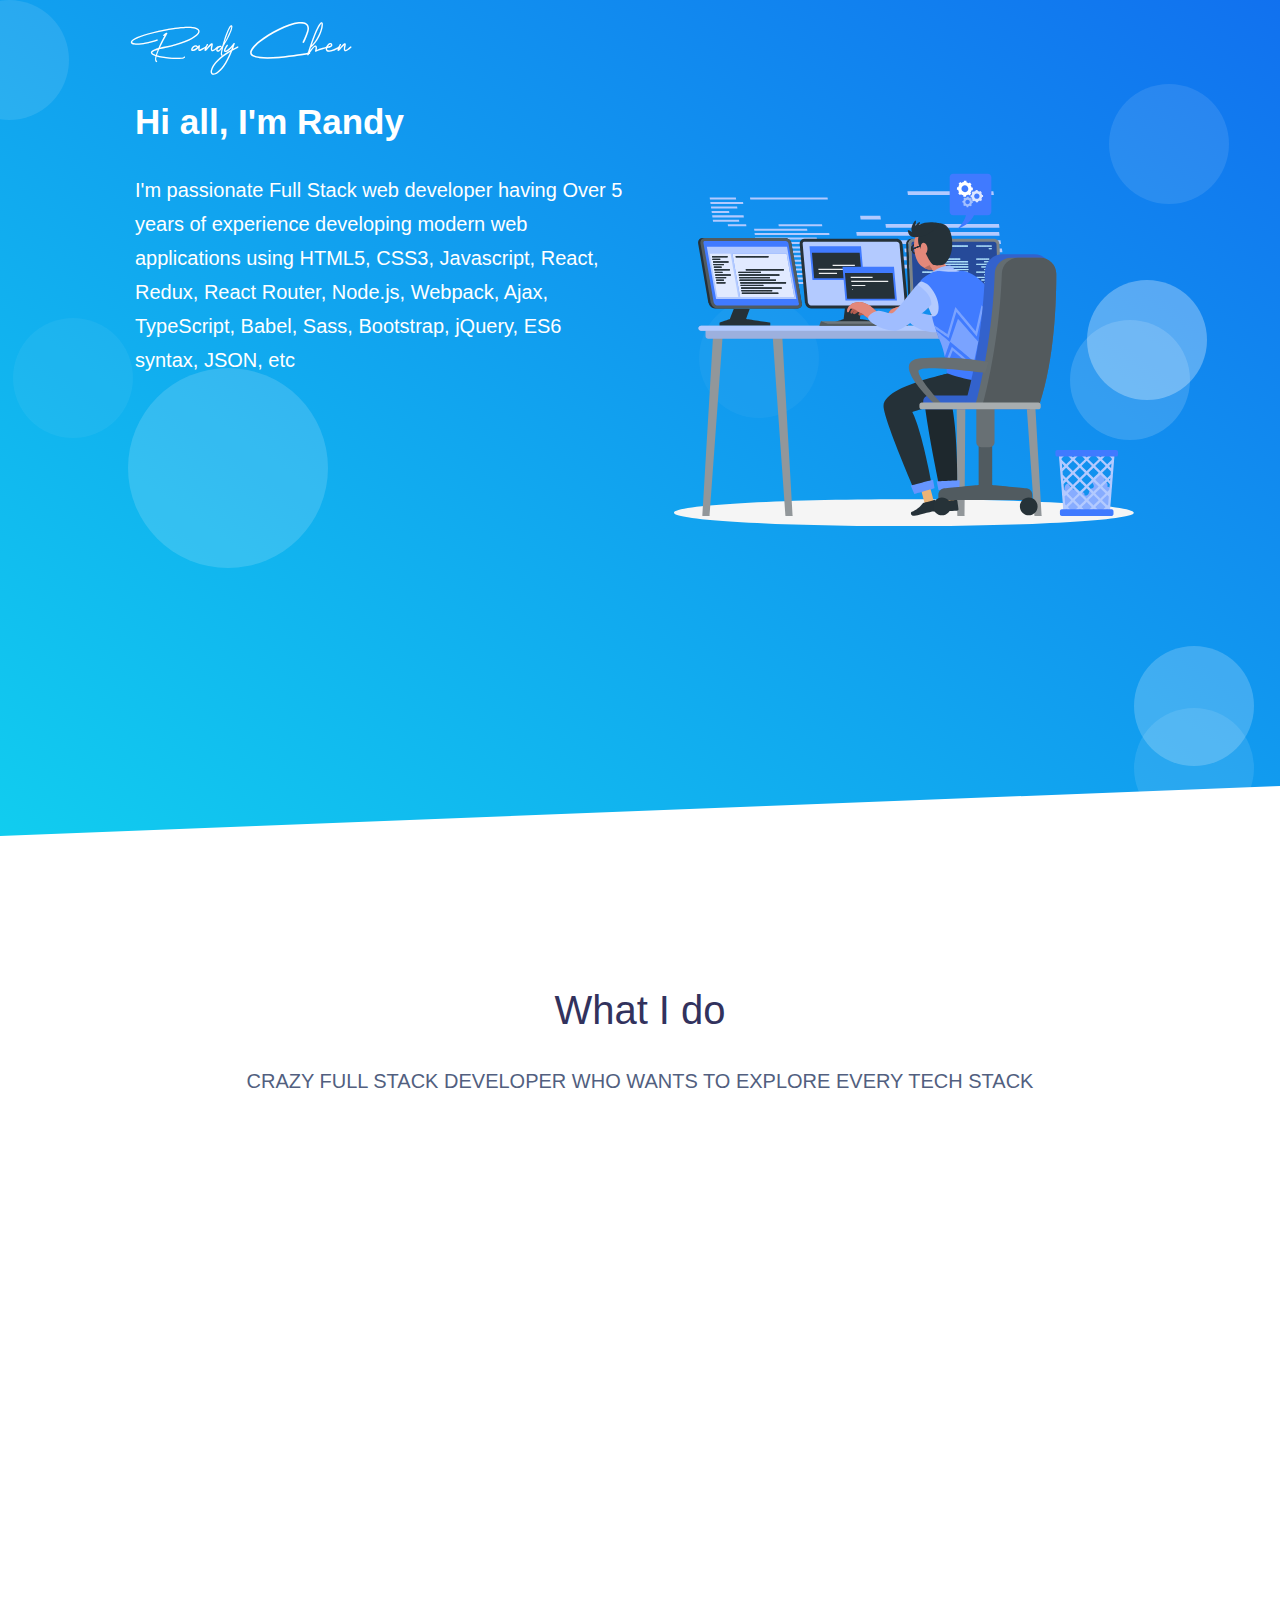
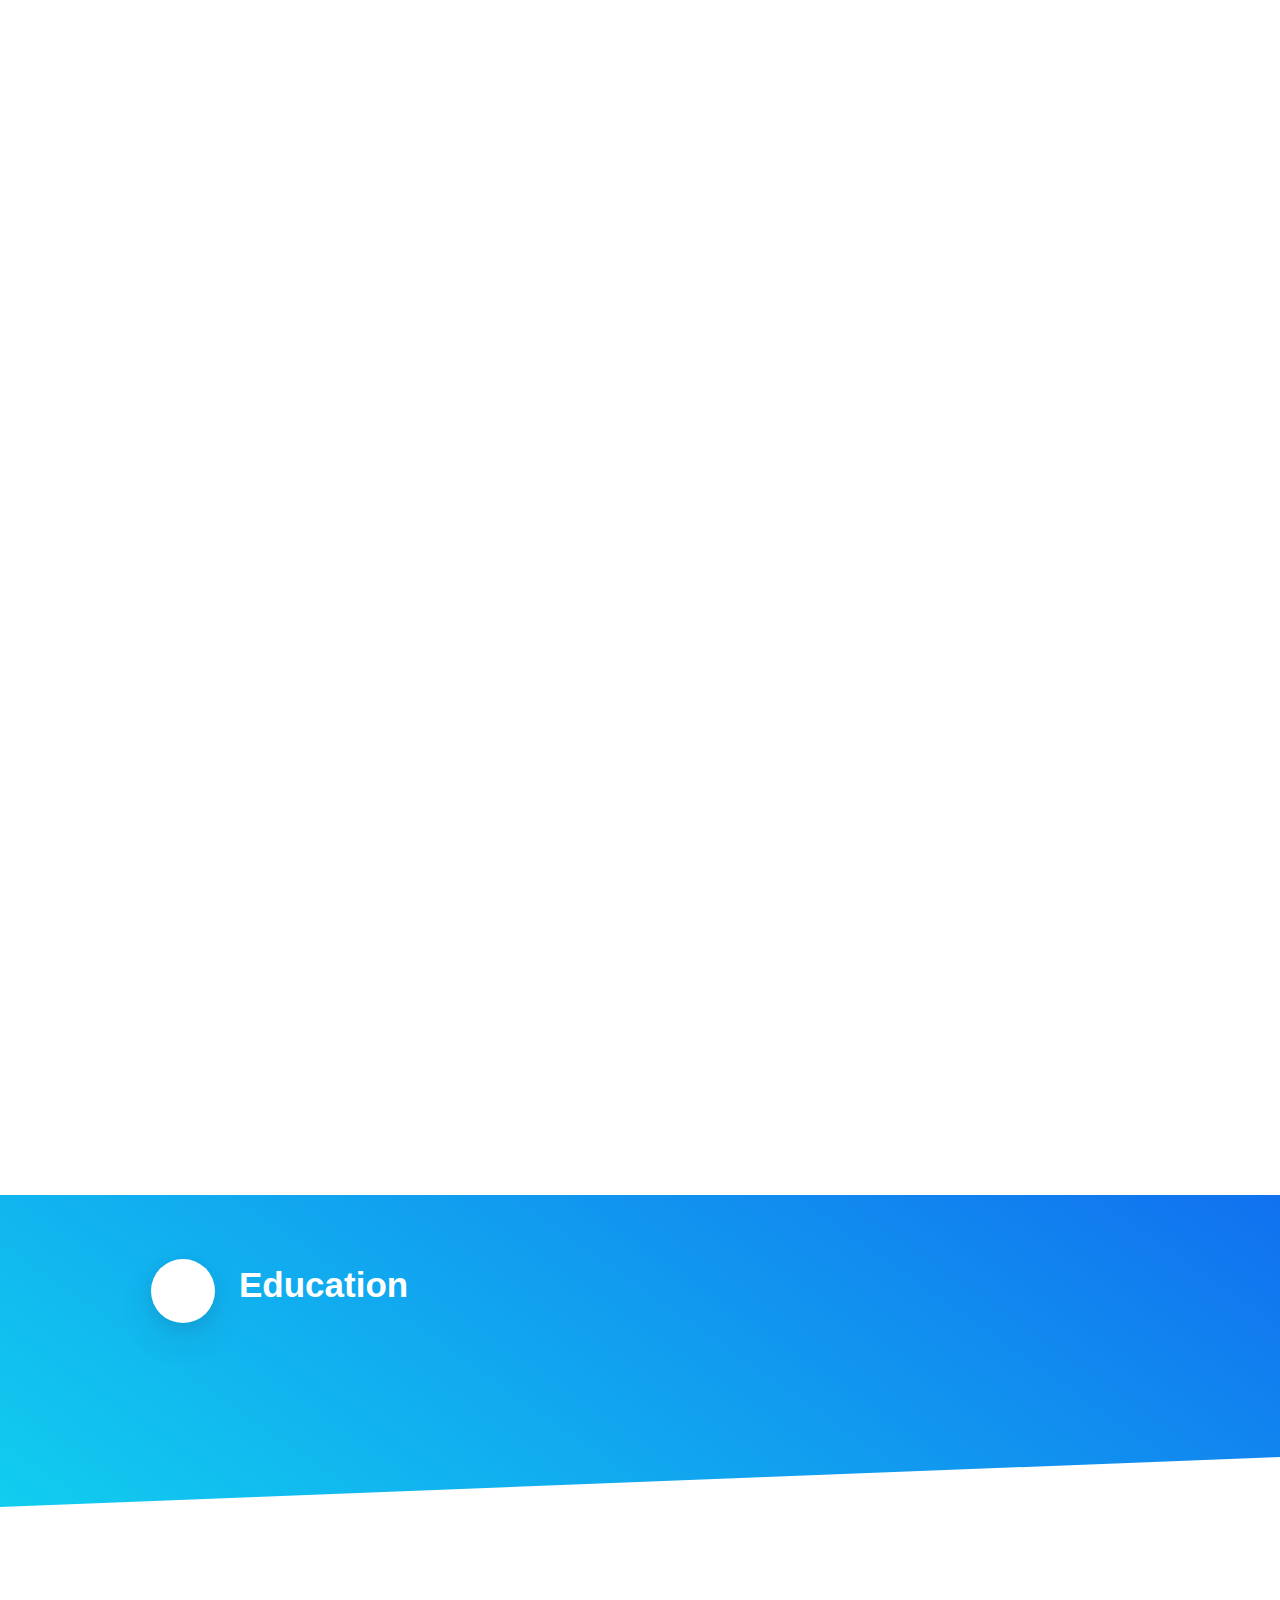
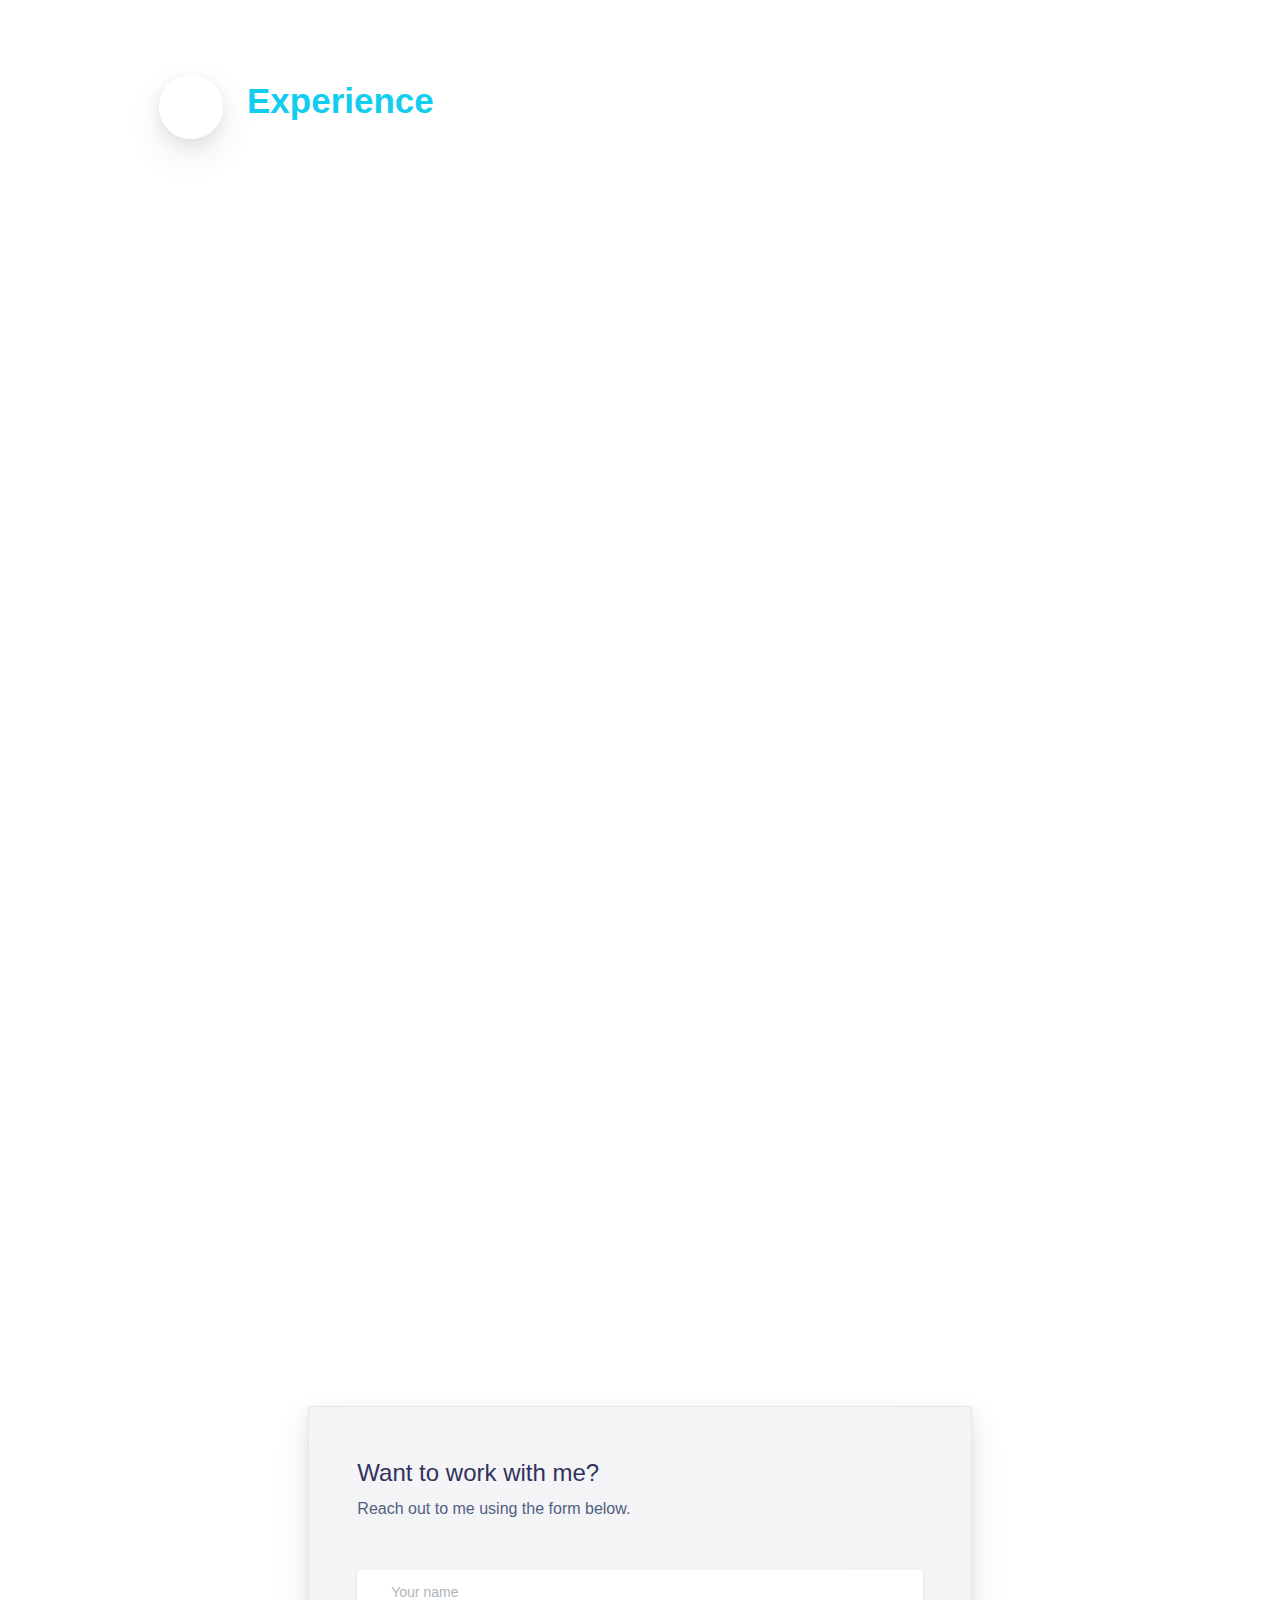
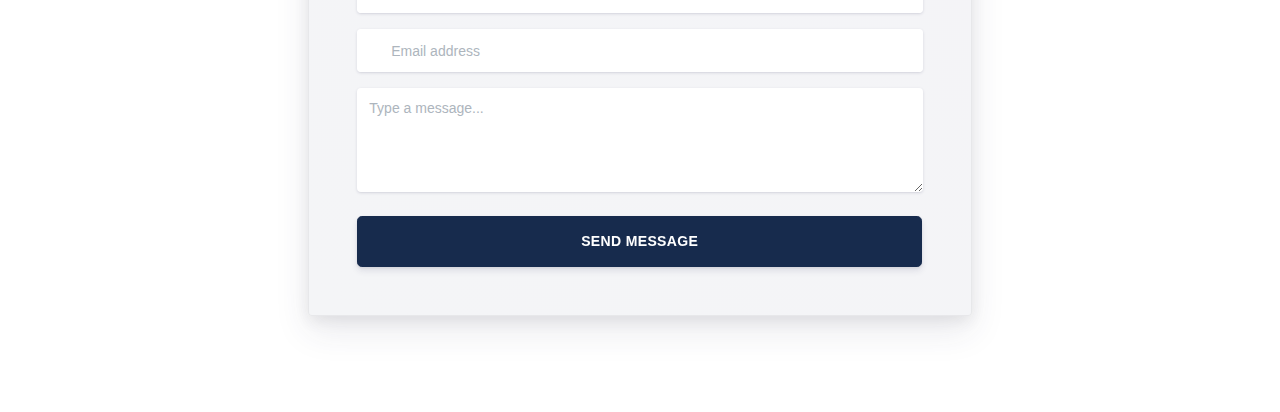
==== commit efabf820: "new out" ====
--- a/index.html
+++ b/index.html
@@ -1 +1 @@
-<!DOCTYPE html><html><head><meta charSet="utf-8"/><meta name="viewport" content="width=device-width"/><title>Randy Chen</title><meta name="title" content="Randy Chen"/><meta name="author" content="Randy Chen"/><meta name="description" content="A passionate Full Stack Web Developer."/><meta name="keywords" content=""/><link rel="canonical" href="https://developer-portfolio-1hanzla100.vercel.app"/><meta property="og:type" content="website"/><meta property="og:url" content="https://developer-portfolio-1hanzla100.vercel.app"/><meta property="og:title" content="Randy Chen"/><meta property="og:description" content="A passionate Full Stack Web Developer."/><meta property="og:image" content="https://avatars3.githubusercontent.com/u/59178380?v=4"/><meta property="og:site_name" content="Randy Chen"/><meta property="twitter:card" content="summary_large_image"/><meta property="twitter:url" content="https://developer-portfolio-1hanzla100.vercel.app"/><meta property="twitter:title" content="Randy Chen"/><meta property="twitter:description" content="A passionate Full Stack Web Developer."/><meta property="twitter:image" content="https://avatars3.githubusercontent.com/u/59178380?v=4"/><meta name="robots" content="Index"/><link rel="manifest" href="/manifest.json"/><link rel="apple-touch-icon" sizes="120x120" href="./favicon.png"/><link rel="icon" type="image/png" sizes="32x32" href="./favicon.png"/><link rel="icon" type="image/png" sizes="16x16" href="./favicon.png"/><meta name="next-head-count" content="24"/><link data-next-font="" rel="preconnect" href="/" crossorigin="anonymous"/><link rel="preload" href="/randy_chen/_next/static/css/c147d35cb4a076b7.css" as="style"/><link rel="stylesheet" href="/randy_chen/_next/static/css/c147d35cb4a076b7.css" data-n-g=""/><noscript data-n-css=""></noscript><script defer="" nomodule="" src="/randy_chen/_next/static/chunks/polyfills-c67a75d1b6f99dc8.js"></script><script defer="" src="/randy_chen/_next/static/chunks/880.6171502185e67763.js"></script><script defer="" src="/randy_chen/_next/static/chunks/ea88be26.c636940fa67ae4a2.js"></script><script defer="" src="/randy_chen/_next/static/chunks/464.0a7aa0d31d21811f.js"></script><script defer="" src="/randy_chen/_next/static/chunks/471.b4400a62758eb67a.js"></script><script defer="" src="/randy_chen/_next/static/chunks/731.413119472ecf4b4a.js"></script><script defer="" src="/randy_chen/_next/static/chunks/7.aed62c004adf30a1.js"></script><script defer="" src="/randy_chen/_next/static/chunks/41.3756721117e1d501.js"></script><script defer="" src="/randy_chen/_next/static/chunks/318.0f8bf026b669de51.js"></script><script defer="" src="/randy_chen/_next/static/chunks/694.bd926d6b87181fe8.js"></script><script src="/randy_chen/_next/static/chunks/webpack-4724a71a7b5e22fa.js" defer=""></script><script src="/randy_chen/_next/static/chunks/framework-2c79e2a64abdb08b.js" defer=""></script><script src="/randy_chen/_next/static/chunks/main-348c8faa34e64ab3.js" defer=""></script><script src="/randy_chen/_next/static/chunks/pages/_app-a6219b3a877829ed.js" defer=""></script><script src="/randy_chen/_next/static/chunks/571-6d6741608c17f437.js" defer=""></script><script src="/randy_chen/_next/static/chunks/pages/index-e5fc3cf0e93e6e95.js" defer=""></script><script src="/randy_chen/_next/static/twUNR-aTm6CdJyoO3WXSA/_buildManifest.js" defer=""></script><script src="/randy_chen/_next/static/twUNR-aTm6CdJyoO3WXSA/_ssgManifest.js" defer=""></script></head><body><div id="__next"><div><header class="header-global"><nav id="navbar-main" class="navbar-main navbar-transparent navbar-light headroom navbar navbar-expand-lg"><div class="container"><a href="/" class="mr-lg-5 navbar-brand"><h2 class="text-white" id="nav-title">Randy Chen</h2></a><button class="navbar-toggler" aria-label="navbar_toggle" id="navbar_global"><span class="navbar-toggler-icon"></span></button><div toggler="#navbar_global" class="collapse navbar-collapse"><div class="navbar-collapse-header"><div class="row"><div class="collapse-brand col-6"><h3 class="text-black" id="nav-title">Randy Chen</h3></div><div class="collapse-close col-6"><button class="navbar-toggler" id="navbar_global"><span></span><span></span></button></div></div></div><ul class="align-items-lg-center ml-lg-auto navbar-nav"></ul></div></div></nav></header><main><div class="position-relative"><section class="section section-lg section-shaped pb-250"><div class="shape shape-style-1 bg-gradient-info"><span></span><span></span><span></span><span></span><span></span><span></span><span></span><span></span><span></span></div><div class="py-lg-md d-flex container"><div class="col px-0"><div class="row"><div class="col-lg-6"><h1 class="display-3 text-white">Hi all, I&#x27;m Randy </h1><p class="lead text-white">I&#x27;m passionate Full Stack web developer having Over 5 years of experience developing modern web applications using HTML5, CSS3, Javascript, React, Redux, React Router, Node.js, Webpack, Ajax, TypeScript, Babel, Sass, Bootstrap, jQuery, ES6 syntax, JSON, etc</p><div class="btn-wrapper text-lg"></div><div class="btn-wrapper my-4"></div></div><div class="col-lg-6"><div><div style="width:100%;height:100%;overflow:hidden;margin:0 auto;outline:none" title="" role="button" aria-label="animation" tabindex="0"></div></div></div></div></div></div><div class="separator separator-bottom separator-skew"><svg xmlns="http://www.w3.org/2000/svg" preserveAspectRatio="none" version="1.1" viewBox="0 0 2560 100" x="0" y="0"><polygon class="fill-white" points="2560 0 2560 100 0 100"></polygon></svg></div></section></div></main><div class="text-center my-5 section section-lg container"><h1 class="h1">What I do</h1><p class="lead">CRAZY FULL STACK DEVELOPER WHO WANTS TO EXPLORE EVERY TECH STACK</p><div class="my-5 row"><div class="order-2 order-lg-1 col-lg-6"><div class="react-reveal"><div><div style="width:100%;height:100%;overflow:hidden;margin:0 auto;outline:none" title="" role="button" aria-label="animation" tabindex="0"></div></div></div></div><div class="order-1 order-lg-2 col-lg-6"><h3 class="react-reveal h3 mb-2">Full Stack Development</h3><div class="react-reveal d-flex justify-content-center flex-wrap mb-2"><div class="icon icon-lg icon-shape shadow-sm rounded-circle m-1" id="HTML-5"><span></span></div><div class="icon icon-lg icon-shape shadow-sm rounded-circle m-1" id="CSS-3"><span></span></div><div class="icon icon-lg icon-shape shadow-sm rounded-circle m-1" id="JavaScript"><span></span></div><div class="icon icon-lg icon-shape shadow-sm rounded-circle m-1" id="Reactjs"><span></span></div><div class="icon icon-lg icon-shape shadow-sm rounded-circle m-1" id="Nextjs"><span></span></div><div class="icon icon-lg icon-shape shadow-sm rounded-circle m-1" id="Python"><span></span></div><div class="icon icon-lg icon-shape shadow-sm rounded-circle m-1" id="Django"><span></span></div><div class="icon icon-lg icon-shape shadow-sm rounded-circle m-1" id="Redux"><span></span></div><div class="icon icon-lg icon-shape shadow-sm rounded-circle m-1" id="NPM"><span></span></div><div class="icon icon-lg icon-shape shadow-sm rounded-circle m-1" id="Yarn"><span></span></div></div><div class="react-reveal"><p><img alt="⚡" draggable="false" src="//cdnjs.cloudflare.com/ajax/libs/twemoji/14.0.2/72x72/26a1.png" style="height:1em;width:1em;margin:0 .05em 0 .1em;vertical-align:-0.1em"/> Building responsive Single-Page-Apps (SPA) &amp; PWA in React.js</p><p><img alt="⚡" draggable="false" src="//cdnjs.cloudflare.com/ajax/libs/twemoji/14.0.2/72x72/26a1.png" style="height:1em;width:1em;margin:0 .05em 0 .1em;vertical-align:-0.1em"/> Building responsive static websites using Next.js</p><p><img alt="⚡" draggable="false" src="//cdnjs.cloudflare.com/ajax/libs/twemoji/14.0.2/72x72/26a1.png" style="height:1em;width:1em;margin:0 .05em 0 .1em;vertical-align:-0.1em"/> Building RESTful APIs in Django &amp; Django REST Framework</p></div></div></div><div class="my-5 row"><div class="order-2 order-lg-1 col-lg-6"><div class="react-reveal"><div><div style="width:100%;height:100%;overflow:hidden;margin:0 auto;outline:none" title="" role="button" aria-label="animation" tabindex="0"></div></div></div></div><div class="order-1 order-lg-2 col-lg-6"><h3 class="react-reveal h3 mb-2">Cloud Infra-Architecture</h3><div class="react-reveal d-flex justify-content-center flex-wrap mb-2"><div class="icon icon-lg icon-shape shadow-sm rounded-circle m-1" id="AWS"><span></span></div><div class="icon icon-lg icon-shape shadow-sm rounded-circle m-1" id="Azure"><span></span></div><div class="icon icon-lg icon-shape shadow-sm rounded-circle m-1" id="Heroku"><span></span></div><div class="icon icon-lg icon-shape shadow-sm rounded-circle m-1" id="PostgreSQL"><span></span></div><div class="icon icon-lg icon-shape shadow-sm rounded-circle m-1" id="Github"><span></span></div><div class="icon icon-lg icon-shape shadow-sm rounded-circle m-1" id="Docker"><span></span></div><div class="icon icon-lg icon-shape shadow-sm rounded-circle m-1" id="GithubActions"><span></span></div><div class="icon icon-lg icon-shape shadow-sm rounded-circle m-1" id="Cloudinary"><span></span></div><div class="icon icon-lg icon-shape shadow-sm rounded-circle m-1" id="Nginx"><span></span></div><div class="icon icon-lg icon-shape shadow-sm rounded-circle m-1" id="Sentry"><span></span></div></div><div class="react-reveal"><p><img alt="⚡" draggable="false" src="//cdnjs.cloudflare.com/ajax/libs/twemoji/14.0.2/72x72/26a1.png" style="height:1em;width:1em;margin:0 .05em 0 .1em;vertical-align:-0.1em"/> Experience of working on multiple cloud platforms</p><p><img alt="⚡" draggable="false" src="//cdnjs.cloudflare.com/ajax/libs/twemoji/14.0.2/72x72/26a1.png" style="height:1em;width:1em;margin:0 .05em 0 .1em;vertical-align:-0.1em"/> Hosting and maintaining websites on virtual machine instances along with integration of databases</p><p><img alt="⚡" draggable="false" src="//cdnjs.cloudflare.com/ajax/libs/twemoji/14.0.2/72x72/26a1.png" style="height:1em;width:1em;margin:0 .05em 0 .1em;vertical-align:-0.1em"/> Building CI/CD pipelines for automated testing &amp; deployment using Github Actions</p></div></div></div></div><div class="section section-lg container"><div class="react-reveal"><div class="row"><div class="col-lg-6"><h1 class="h1">Proficiency</h1><div class="progress-info"><div class="progress-label"><span>Frontend/Design</span></div><div class="progress-percentage"><span>90<!-- -->%</span></div><div role="progressbar" aria-label="Frontend/Design" class="progress"><div class="progress-bar bg-info" style="width:90%" role="progressbar" aria-valuenow="90" aria-valuemin="0" aria-valuemax="100"></div></div></div><div class="progress-info"><div class="progress-label"><span>Backend</span></div><div class="progress-percentage"><span>70<!-- -->%</span></div><div role="progressbar" aria-label="Backend" class="progress"><div class="progress-bar bg-info" style="width:70%" role="progressbar" aria-valuenow="70" aria-valuemin="0" aria-valuemax="100"></div></div></div><div class="progress-info"><div class="progress-label"><span>Programming</span></div><div class="progress-percentage"><span>70<!-- -->%</span></div><div role="progressbar" aria-label="Programming" class="progress"><div class="progress-bar bg-info" style="width:70%" role="progressbar" aria-valuenow="70" aria-valuemin="0" aria-valuemax="100"></div></div></div></div><div class="col-lg-6"><div><div style="width:100%;height:100%;overflow:hidden;margin:0 auto;outline:none" title="" role="button" aria-label="animation" tabindex="0"></div></div></div></div></div></div><section class="section pb-0 bg-gradient-info my-5"><div class="container"><div class="d-flex px-3"><div><div class="icon icon-lg icon-shape bg-gradient-white shadow rounded-circle text-info"><i class="ni ni-books text-info"></i></div></div><div class="pl-4"><h4 class="display-3 text-white">Education</h4></div></div><div class="row-grid align-items-center row"><div class="order-lg-1 col-lg-6"><div class="react-reveal"><div class="card-lift--hover shadow mt-4 card"><div class="card-body"><div class="d-flex px-3"><div class="pl-4"><h5 class="text-info">Washington State University</h5><h6>Bachelor of Science in Computer Science</h6><span class="mr-1 badge badge-info">2018 - 2021</span><span class="mr-1 badge badge-primary">GPA 3.7</span><p class="description mt-3"></p><ul></ul></div></div></div></div></div></div></div></div><div class="separator separator-bottom separator-skew zindex-100"><svg xmlns="http://www.w3.org/2000/svg" preserveAspectRatio="none" version="1.1" viewBox="0 0 2560 100" x="0" y="0"><polygon class="fill-white" points="2560 0 2560 100 0 100"></polygon></svg></div></section><section class="section section-lg"><div class="container"><div class="d-flex p-4"><div><div class="icon icon-lg icon-shape bg-gradient-white shadow rounded-circle text-info"><i class="ni ni-briefcase-24 text-info"></i></div></div><div class="pl-4"><h4 class="display-3 text-info">Experience</h4></div></div><div class="row-grid align-items-start row"><div class="col-lg-6"><div class="react-reveal"><div style="flex:1" class="shadow-lg--hover mb-3 shadow border-0 text-center rounded card"><div class="card-body"><img src="/img/icons/common/virta.png" style="object-fit:cover;left:0;right:0;top:7rem;margin-left:auto;margin-right:auto;width:8rem;height:8rem;border-radius:50%" class="shadow mb-3" alt="/img/icons/common/virta.png"/><h4 class="mb-2 card-title">Virta Health</h4><h5 class="mb-2 card-subtitle">Frontend Developer</h5><div class="card-subtitle">June 2021 - Present</div><div class="description my-3 text-left card-text"><ul><li>Develop medium to large scale, initiatives in the Virta mobile application utilizing React Native, TypeScript, and platform specific tooling</li><li>Modernize existing screens and components to improve our patient experience and support our internationalization and localization efforts</li><li>Collaborate with other engineering team members through knowledge sharing, pair programming, and giving feedback in code reviews</li><li>Propose and implement multiple process/product improvements to make the engineering team and developer experience even better</li></ul></div></div></div></div></div><div class="col-lg-6"><div class="react-reveal"><div style="flex:1" class="shadow-lg--hover mb-3 shadow border-0 text-center rounded card"><div class="card-body"><img src="/img/icons/common/placement.png" style="object-fit:cover;left:0;right:0;top:7rem;margin-left:auto;margin-right:auto;width:8rem;height:8rem;border-radius:50%" class="shadow mb-3" alt="/img/icons/common/placement.png"/><h4 class="mb-2 card-title">Placements.io</h4><h5 class="mb-2 card-subtitle">Frontend Software Engineer</h5><div class="card-subtitle">June 2019 - May 2021</div><div class="description my-3 text-left card-text"><ul><li>Took responsibilities for communicating with clients to understand the requirements for the website, writing project design documents and project plan documents.</li><li>Develop responsive user interface components using React, Redux, and other third party libraries.</li><li>Wrote test cases intended for unit and integration tests of the application with Jest</li><li>Respond and fix bugs and issues related to demo applications, data processing monitoring/test modules and dashboards.</li></ul></div></div></div></div></div><div class="col-lg-6"><div class="react-reveal"><div style="flex:1" class="shadow-lg--hover mb-3 shadow border-0 text-center rounded card"><div class="card-body"><img src="/img/icons/common/patient.jpg" style="object-fit:cover;left:0;right:0;top:7rem;margin-left:auto;margin-right:auto;width:8rem;height:8rem;border-radius:50%" class="shadow mb-3" alt="/img/icons/common/patient.jpg"/><h4 class="mb-2 card-title">PatientPoint</h4><h5 class="mb-2 card-subtitle">Full Stack Web Developer</h5><div class="card-subtitle">May 2018 - May 2019</div><div class="description my-3 text-left card-text"><ul><li>Perform software development on Front End Applications leveraging a test-driven development pattern</li><li>Iteratively build, prototype, and automate core datasets, reports, and dashboards to provide insights at scale, solving for the team’s analytical needs</li><li>Collaborate with Design Leads and Product Managers to turn wireframes and mockups into responsive, engaging, and intuitive user experiences</li><li>Advise teams about implementation best practices, mentor colleagues, and provide high quality code reviews</li></ul></div></div></div></div></div></div></div></section><section class="section section-lg section-shaped"><form><div class="container"><div class="justify-content-center row"><div class="col-lg-8"><div class="bg-gradient-secondary shadow card"><div class="p-lg-5 card-body"><h4 class="mb-1">Want to work with me?</h4><p class="mt-0">Reach out to me using the form below.</p><div class="mt-5 form-group"><div class="input-group-alternative input-group"><div class="input-group-prepend"><span class="input-group-text"><i class="ni ni-user-run"></i></span></div><input placeholder="Your name" name="user_name" type="text" class="form-control"/></div></div><div class="form-group"><div class="input-group-alternative input-group"><div class="input-group-prepend"><span class="input-group-text"><i class="ni ni-email-83"></i></span></div><input placeholder="Email address" name="user_email" type="email" class="form-control"/></div></div><div class="mb-4 form-group"><textarea cols="80" name="user_message" placeholder="Type a message..." rows="4" class="form-control-alternative form-control"></textarea></div><div><button type="submit" class="btn-round btn btn-default btn-lg btn-block">Send Message</button></div></div></div></div></div></div></form></section></div></div><script id="__NEXT_DATA__" type="application/json">{"props":{"pageProps":{"githubProfileData":{"login":"1hanzla100","id":59178380,"node_id":"MDQ6VXNlcjU5MTc4Mzgw","avatar_url":"https://avatars.githubusercontent.com/u/59178380?v=4","gravatar_id":"","url":"https://api.github.com/users/1hanzla100","html_url":"https://github.com/1hanzla100","followers_url":"https://api.github.com/users/1hanzla100/followers","following_url":"https://api.github.com/users/1hanzla100/following{/other_user}","gists_url":"https://api.github.com/users/1hanzla100/gists{/gist_id}","starred_url":"https://api.github.com/users/1hanzla100/starred{/owner}{/repo}","subscriptions_url":"https://api.github.com/users/1hanzla100/subscriptions","organizations_url":"https://api.github.com/users/1hanzla100/orgs","repos_url":"https://api.github.com/users/1hanzla100/repos","events_url":"https://api.github.com/users/1hanzla100/events{/privacy}","received_events_url":"https://api.github.com/users/1hanzla100/received_events","type":"User","site_admin":false,"name":"Hanzla","company":"Freelance","blog":"https://1hanzla100.github.io/","location":"Lahore, Pakistan","email":null,"hireable":true,"bio":"Full Stack Web Developer \u0026 Blockchain Developer","twitter_username":null,"public_repos":13,"public_gists":0,"followers":94,"following":2,"created_at":"2019-12-23T18:08:52Z","updated_at":"2023-05-17T19:12:28Z"}},"__N_SSG":true},"page":"/","query":{},"buildId":"twUNR-aTm6CdJyoO3WXSA","assetPrefix":"/randy_chen","isFallback":false,"dynamicIds":[4880,9471,7007,2041,4318,2694],"gsp":true,"scriptLoader":[]}</script></body></html>+<!DOCTYPE html><html><head><meta charSet="utf-8"/><meta name="viewport" content="width=device-width"/><title>Randy Chen</title><meta name="title" content="Randy Chen"/><meta name="author" content="Randy Chen"/><meta name="description" content="A passionate Full Stack Web Developer."/><meta name="keywords" content=""/><link rel="canonical" href="https://developer-portfolio-1hanzla100.vercel.app"/><meta property="og:type" content="website"/><meta property="og:url" content="https://developer-portfolio-1hanzla100.vercel.app"/><meta property="og:title" content="Randy Chen"/><meta property="og:description" content="A passionate Full Stack Web Developer."/><meta property="og:image" content="https://avatars3.githubusercontent.com/u/59178380?v=4"/><meta property="og:site_name" content="Randy Chen"/><meta property="twitter:card" content="summary_large_image"/><meta property="twitter:url" content="https://developer-portfolio-1hanzla100.vercel.app"/><meta property="twitter:title" content="Randy Chen"/><meta property="twitter:description" content="A passionate Full Stack Web Developer."/><meta property="twitter:image" content="https://avatars3.githubusercontent.com/u/59178380?v=4"/><meta name="robots" content="Index"/><link rel="manifest" href="/manifest.json"/><link rel="apple-touch-icon" sizes="120x120" href="./favicon.png"/><link rel="icon" type="image/png" sizes="32x32" href="./favicon.png"/><link rel="icon" type="image/png" sizes="16x16" href="./favicon.png"/><meta name="next-head-count" content="24"/><link data-next-font="" rel="preconnect" href="/" crossorigin="anonymous"/><link rel="preload" href="./_next/static/css/ef7b65fdbef8fc92.css" as="style"/><link rel="stylesheet" href="./_next/static/css/ef7b65fdbef8fc92.css" data-n-g=""/><noscript data-n-css=""></noscript><script defer="" nomodule="" src="./_next/static/chunks/polyfills-c67a75d1b6f99dc8.js"></script><script defer="" src="./_next/static/chunks/880.6171502185e67763.js"></script><script defer="" src="./_next/static/chunks/ea88be26.c636940fa67ae4a2.js"></script><script defer="" src="./_next/static/chunks/464.0a7aa0d31d21811f.js"></script><script defer="" src="./_next/static/chunks/471.b4400a62758eb67a.js"></script><script defer="" src="./_next/static/chunks/731.413119472ecf4b4a.js"></script><script defer="" src="./_next/static/chunks/7.aed62c004adf30a1.js"></script><script defer="" src="./_next/static/chunks/41.3756721117e1d501.js"></script><script defer="" src="./_next/static/chunks/318.0f8bf026b669de51.js"></script><script defer="" src="./_next/static/chunks/694.bd926d6b87181fe8.js"></script><script src="./_next/static/chunks/webpack-16a0c202bcc4623a.js" defer=""></script><script src="./_next/static/chunks/framework-2c79e2a64abdb08b.js" defer=""></script><script src="./_next/static/chunks/main-348c8faa34e64ab3.js" defer=""></script><script src="./_next/static/chunks/pages/_app-a6219b3a877829ed.js" defer=""></script><script src="./_next/static/chunks/571-6d6741608c17f437.js" defer=""></script><script src="./_next/static/chunks/pages/index-e5fc3cf0e93e6e95.js" defer=""></script><script src="./_next/static/A_OB5nqr7XaonnqK-_U0t/_buildManifest.js" defer=""></script><script src="./_next/static/A_OB5nqr7XaonnqK-_U0t/_ssgManifest.js" defer=""></script></head><body><div id="__next"><div><header class="header-global"><nav id="navbar-main" class="navbar-main navbar-transparent navbar-light headroom navbar navbar-expand-lg"><div class="container"><a href="/" class="mr-lg-5 navbar-brand"><h2 class="text-white" id="nav-title">Randy Chen</h2></a><button class="navbar-toggler" aria-label="navbar_toggle" id="navbar_global"><span class="navbar-toggler-icon"></span></button><div toggler="#navbar_global" class="collapse navbar-collapse"><div class="navbar-collapse-header"><div class="row"><div class="collapse-brand col-6"><h3 class="text-black" id="nav-title">Randy Chen</h3></div><div class="collapse-close col-6"><button class="navbar-toggler" id="navbar_global"><span></span><span></span></button></div></div></div><ul class="align-items-lg-center ml-lg-auto navbar-nav"></ul></div></div></nav></header><main><div class="position-relative"><section class="section section-lg section-shaped pb-250"><div class="shape shape-style-1 bg-gradient-info"><span></span><span></span><span></span><span></span><span></span><span></span><span></span><span></span><span></span></div><div class="py-lg-md d-flex container"><div class="col px-0"><div class="row"><div class="col-lg-6"><h1 class="display-3 text-white">Hi all, I&#x27;m Randy </h1><p class="lead text-white">I&#x27;m passionate Full Stack web developer having Over 5 years of experience developing modern web applications using HTML5, CSS3, Javascript, React, Redux, React Router, Node.js, Webpack, Ajax, TypeScript, Babel, Sass, Bootstrap, jQuery, ES6 syntax, JSON, etc</p><div class="btn-wrapper text-lg"></div><div class="btn-wrapper my-4"></div></div><div class="col-lg-6"><div><div style="width:100%;height:100%;overflow:hidden;margin:0 auto;outline:none" title="" role="button" aria-label="animation" tabindex="0"></div></div></div></div></div></div><div class="separator separator-bottom separator-skew"><svg xmlns="http://www.w3.org/2000/svg" preserveAspectRatio="none" version="1.1" viewBox="0 0 2560 100" x="0" y="0"><polygon class="fill-white" points="2560 0 2560 100 0 100"></polygon></svg></div></section></div></main><div class="text-center my-5 section section-lg container"><h1 class="h1">What I do</h1><p class="lead">CRAZY FULL STACK DEVELOPER WHO WANTS TO EXPLORE EVERY TECH STACK</p><div class="my-5 row"><div class="order-2 order-lg-1 col-lg-6"><div class="react-reveal"><div><div style="width:100%;height:100%;overflow:hidden;margin:0 auto;outline:none" title="" role="button" aria-label="animation" tabindex="0"></div></div></div></div><div class="order-1 order-lg-2 col-lg-6"><h3 class="react-reveal h3 mb-2">Full Stack Development</h3><div class="react-reveal d-flex justify-content-center flex-wrap mb-2"><div class="icon icon-lg icon-shape shadow-sm rounded-circle m-1" id="HTML-5"><span></span></div><div class="icon icon-lg icon-shape shadow-sm rounded-circle m-1" id="CSS-3"><span></span></div><div class="icon icon-lg icon-shape shadow-sm rounded-circle m-1" id="JavaScript"><span></span></div><div class="icon icon-lg icon-shape shadow-sm rounded-circle m-1" id="Reactjs"><span></span></div><div class="icon icon-lg icon-shape shadow-sm rounded-circle m-1" id="Nextjs"><span></span></div><div class="icon icon-lg icon-shape shadow-sm rounded-circle m-1" id="Python"><span></span></div><div class="icon icon-lg icon-shape shadow-sm rounded-circle m-1" id="Django"><span></span></div><div class="icon icon-lg icon-shape shadow-sm rounded-circle m-1" id="Redux"><span></span></div><div class="icon icon-lg icon-shape shadow-sm rounded-circle m-1" id="NPM"><span></span></div><div class="icon icon-lg icon-shape shadow-sm rounded-circle m-1" id="Yarn"><span></span></div></div><div class="react-reveal"><p><img alt="⚡" draggable="false" src="//cdnjs.cloudflare.com/ajax/libs/twemoji/14.0.2/72x72/26a1.png" style="height:1em;width:1em;margin:0 .05em 0 .1em;vertical-align:-0.1em"/> Building responsive Single-Page-Apps (SPA) &amp; PWA in React.js</p><p><img alt="⚡" draggable="false" src="//cdnjs.cloudflare.com/ajax/libs/twemoji/14.0.2/72x72/26a1.png" style="height:1em;width:1em;margin:0 .05em 0 .1em;vertical-align:-0.1em"/> Building responsive static websites using Next.js</p><p><img alt="⚡" draggable="false" src="//cdnjs.cloudflare.com/ajax/libs/twemoji/14.0.2/72x72/26a1.png" style="height:1em;width:1em;margin:0 .05em 0 .1em;vertical-align:-0.1em"/> Building RESTful APIs in Django &amp; Django REST Framework</p></div></div></div><div class="my-5 row"><div class="order-2 order-lg-1 col-lg-6"><div class="react-reveal"><div><div style="width:100%;height:100%;overflow:hidden;margin:0 auto;outline:none" title="" role="button" aria-label="animation" tabindex="0"></div></div></div></div><div class="order-1 order-lg-2 col-lg-6"><h3 class="react-reveal h3 mb-2">Cloud Infra-Architecture</h3><div class="react-reveal d-flex justify-content-center flex-wrap mb-2"><div class="icon icon-lg icon-shape shadow-sm rounded-circle m-1" id="AWS"><span></span></div><div class="icon icon-lg icon-shape shadow-sm rounded-circle m-1" id="Azure"><span></span></div><div class="icon icon-lg icon-shape shadow-sm rounded-circle m-1" id="Heroku"><span></span></div><div class="icon icon-lg icon-shape shadow-sm rounded-circle m-1" id="PostgreSQL"><span></span></div><div class="icon icon-lg icon-shape shadow-sm rounded-circle m-1" id="Github"><span></span></div><div class="icon icon-lg icon-shape shadow-sm rounded-circle m-1" id="Docker"><span></span></div><div class="icon icon-lg icon-shape shadow-sm rounded-circle m-1" id="GithubActions"><span></span></div><div class="icon icon-lg icon-shape shadow-sm rounded-circle m-1" id="Cloudinary"><span></span></div><div class="icon icon-lg icon-shape shadow-sm rounded-circle m-1" id="Nginx"><span></span></div><div class="icon icon-lg icon-shape shadow-sm rounded-circle m-1" id="Sentry"><span></span></div></div><div class="react-reveal"><p><img alt="⚡" draggable="false" src="//cdnjs.cloudflare.com/ajax/libs/twemoji/14.0.2/72x72/26a1.png" style="height:1em;width:1em;margin:0 .05em 0 .1em;vertical-align:-0.1em"/> Experience of working on multiple cloud platforms</p><p><img alt="⚡" draggable="false" src="//cdnjs.cloudflare.com/ajax/libs/twemoji/14.0.2/72x72/26a1.png" style="height:1em;width:1em;margin:0 .05em 0 .1em;vertical-align:-0.1em"/> Hosting and maintaining websites on virtual machine instances along with integration of databases</p><p><img alt="⚡" draggable="false" src="//cdnjs.cloudflare.com/ajax/libs/twemoji/14.0.2/72x72/26a1.png" style="height:1em;width:1em;margin:0 .05em 0 .1em;vertical-align:-0.1em"/> Building CI/CD pipelines for automated testing &amp; deployment using Github Actions</p></div></div></div></div><div class="section section-lg container"><div class="react-reveal"><div class="row"><div class="col-lg-6"><h1 class="h1">Proficiency</h1><div class="progress-info"><div class="progress-label"><span>Frontend/Design</span></div><div class="progress-percentage"><span>90<!-- -->%</span></div><div role="progressbar" aria-label="Frontend/Design" class="progress"><div class="progress-bar bg-info" style="width:90%" role="progressbar" aria-valuenow="90" aria-valuemin="0" aria-valuemax="100"></div></div></div><div class="progress-info"><div class="progress-label"><span>Backend</span></div><div class="progress-percentage"><span>70<!-- -->%</span></div><div role="progressbar" aria-label="Backend" class="progress"><div class="progress-bar bg-info" style="width:70%" role="progressbar" aria-valuenow="70" aria-valuemin="0" aria-valuemax="100"></div></div></div><div class="progress-info"><div class="progress-label"><span>Programming</span></div><div class="progress-percentage"><span>70<!-- -->%</span></div><div role="progressbar" aria-label="Programming" class="progress"><div class="progress-bar bg-info" style="width:70%" role="progressbar" aria-valuenow="70" aria-valuemin="0" aria-valuemax="100"></div></div></div></div><div class="col-lg-6"><div><div style="width:100%;height:100%;overflow:hidden;margin:0 auto;outline:none" title="" role="button" aria-label="animation" tabindex="0"></div></div></div></div></div></div><section class="section pb-0 bg-gradient-info my-5"><div class="container"><div class="d-flex px-3"><div><div class="icon icon-lg icon-shape bg-gradient-white shadow rounded-circle text-info"><i class="ni ni-books text-info"></i></div></div><div class="pl-4"><h4 class="display-3 text-white">Education</h4></div></div><div class="row-grid align-items-center row"><div class="order-lg-1 col-lg-6"><div class="react-reveal"><div class="card-lift--hover shadow mt-4 card"><div class="card-body"><div class="d-flex px-3"><div class="pl-4"><h5 class="text-info">Washington State University</h5><h6>Bachelor of Science in Computer Science</h6><span class="mr-1 badge badge-info">2018 - 2021</span><span class="mr-1 badge badge-primary">GPA 3.7</span><p class="description mt-3"></p><ul></ul></div></div></div></div></div></div></div></div><div class="separator separator-bottom separator-skew zindex-100"><svg xmlns="http://www.w3.org/2000/svg" preserveAspectRatio="none" version="1.1" viewBox="0 0 2560 100" x="0" y="0"><polygon class="fill-white" points="2560 0 2560 100 0 100"></polygon></svg></div></section><section class="section section-lg"><div class="container"><div class="d-flex p-4"><div><div class="icon icon-lg icon-shape bg-gradient-white shadow rounded-circle text-info"><i class="ni ni-briefcase-24 text-info"></i></div></div><div class="pl-4"><h4 class="display-3 text-info">Experience</h4></div></div><div class="row-grid align-items-start row"><div class="col-lg-6"><div class="react-reveal"><div style="flex:1" class="shadow-lg--hover mb-3 shadow border-0 text-center rounded card"><div class="card-body"><img src="/img/icons/common/virta.png" style="object-fit:cover;left:0;right:0;top:7rem;margin-left:auto;margin-right:auto;width:8rem;height:8rem;border-radius:50%" class="shadow mb-3" alt="/img/icons/common/virta.png"/><h4 class="mb-2 card-title">Virta Health</h4><h5 class="mb-2 card-subtitle">Frontend Developer</h5><div class="card-subtitle">June 2021 - Present</div><div class="description my-3 text-left card-text"><ul><li>Develop medium to large scale, initiatives in the Virta mobile application utilizing React Native, TypeScript, and platform specific tooling</li><li>Modernize existing screens and components to improve our patient experience and support our internationalization and localization efforts</li><li>Collaborate with other engineering team members through knowledge sharing, pair programming, and giving feedback in code reviews</li><li>Propose and implement multiple process/product improvements to make the engineering team and developer experience even better</li></ul></div></div></div></div></div><div class="col-lg-6"><div class="react-reveal"><div style="flex:1" class="shadow-lg--hover mb-3 shadow border-0 text-center rounded card"><div class="card-body"><img src="/img/icons/common/placement.png" style="object-fit:cover;left:0;right:0;top:7rem;margin-left:auto;margin-right:auto;width:8rem;height:8rem;border-radius:50%" class="shadow mb-3" alt="/img/icons/common/placement.png"/><h4 class="mb-2 card-title">Placements.io</h4><h5 class="mb-2 card-subtitle">Frontend Software Engineer</h5><div class="card-subtitle">June 2019 - May 2021</div><div class="description my-3 text-left card-text"><ul><li>Took responsibilities for communicating with clients to understand the requirements for the website, writing project design documents and project plan documents.</li><li>Develop responsive user interface components using React, Redux, and other third party libraries.</li><li>Wrote test cases intended for unit and integration tests of the application with Jest</li><li>Respond and fix bugs and issues related to demo applications, data processing monitoring/test modules and dashboards.</li></ul></div></div></div></div></div><div class="col-lg-6"><div class="react-reveal"><div style="flex:1" class="shadow-lg--hover mb-3 shadow border-0 text-center rounded card"><div class="card-body"><img src="/img/icons/common/patient.jpg" style="object-fit:cover;left:0;right:0;top:7rem;margin-left:auto;margin-right:auto;width:8rem;height:8rem;border-radius:50%" class="shadow mb-3" alt="/img/icons/common/patient.jpg"/><h4 class="mb-2 card-title">PatientPoint</h4><h5 class="mb-2 card-subtitle">Full Stack Web Developer</h5><div class="card-subtitle">May 2018 - May 2019</div><div class="description my-3 text-left card-text"><ul><li>Perform software development on Front End Applications leveraging a test-driven development pattern</li><li>Iteratively build, prototype, and automate core datasets, reports, and dashboards to provide insights at scale, solving for the team’s analytical needs</li><li>Collaborate with Design Leads and Product Managers to turn wireframes and mockups into responsive, engaging, and intuitive user experiences</li><li>Advise teams about implementation best practices, mentor colleagues, and provide high quality code reviews</li></ul></div></div></div></div></div></div></div></section><section class="section section-lg section-shaped"><form><div class="container"><div class="justify-content-center row"><div class="col-lg-8"><div class="bg-gradient-secondary shadow card"><div class="p-lg-5 card-body"><h4 class="mb-1">Want to work with me?</h4><p class="mt-0">Reach out to me using the form below.</p><div class="mt-5 form-group"><div class="input-group-alternative input-group"><div class="input-group-prepend"><span class="input-group-text"><i class="ni ni-user-run"></i></span></div><input placeholder="Your name" name="user_name" type="text" class="form-control"/></div></div><div class="form-group"><div class="input-group-alternative input-group"><div class="input-group-prepend"><span class="input-group-text"><i class="ni ni-email-83"></i></span></div><input placeholder="Email address" name="user_email" type="email" class="form-control"/></div></div><div class="mb-4 form-group"><textarea cols="80" name="user_message" placeholder="Type a message..." rows="4" class="form-control-alternative form-control"></textarea></div><div><button type="submit" class="btn-round btn btn-default btn-lg btn-block">Send Message</button></div></div></div></div></div></div></form></section></div></div><script id="__NEXT_DATA__" type="application/json">{"props":{"pageProps":{"githubProfileData":{"login":"1hanzla100","id":59178380,"node_id":"MDQ6VXNlcjU5MTc4Mzgw","avatar_url":"https://avatars.githubusercontent.com/u/59178380?v=4","gravatar_id":"","url":"https://api.github.com/users/1hanzla100","html_url":"https://github.com/1hanzla100","followers_url":"https://api.github.com/users/1hanzla100/followers","following_url":"https://api.github.com/users/1hanzla100/following{/other_user}","gists_url":"https://api.github.com/users/1hanzla100/gists{/gist_id}","starred_url":"https://api.github.com/users/1hanzla100/starred{/owner}{/repo}","subscriptions_url":"https://api.github.com/users/1hanzla100/subscriptions","organizations_url":"https://api.github.com/users/1hanzla100/orgs","repos_url":"https://api.github.com/users/1hanzla100/repos","events_url":"https://api.github.com/users/1hanzla100/events{/privacy}","received_events_url":"https://api.github.com/users/1hanzla100/received_events","type":"User","site_admin":false,"name":"Hanzla","company":"Freelance","blog":"https://1hanzla100.github.io/","location":"Lahore, Pakistan","email":null,"hireable":true,"bio":"Full Stack Web Developer \u0026 Blockchain Developer","twitter_username":null,"public_repos":13,"public_gists":0,"followers":94,"following":2,"created_at":"2019-12-23T18:08:52Z","updated_at":"2023-05-17T19:12:28Z"}},"__N_SSG":true},"page":"/","query":{},"buildId":"A_OB5nqr7XaonnqK-_U0t","assetPrefix":".","isFallback":false,"dynamicIds":[4880,9471,7007,2041,4318,2694],"gsp":true,"scriptLoader":[]}</script></body></html>--- a/_next/static/css/ef7b65fdbef8fc92.css
+++ b/_next/static/css/ef7b65fdbef8fc92.css
@@ -0,0 +1,100 @@
+@charset "UTF-8";/*!
+ * Bootstrap v5.1.1 (https://getbootstrap.com/)
+ * Copyright 2011-2021 The Bootstrap Authors
+ * Copyright 2011-2021 Twitter, Inc.
+ * Licensed under MIT (https://github.com/twbs/bootstrap/blob/main/LICENSE)
+ */:root{--bs-blue:#0d6efd;--bs-indigo:#6610f2;--bs-purple:#6f42c1;--bs-pink:#d63384;--bs-red:#dc3545;--bs-orange:#fd7e14;--bs-yellow:#ffc107;--bs-green:#198754;--bs-teal:#20c997;--bs-cyan:#0dcaf0;--bs-white:#fff;--bs-gray:#6c757d;--bs-gray-dark:#343a40;--bs-gray-100:#f8f9fa;--bs-gray-200:#e9ecef;--bs-gray-300:#dee2e6;--bs-gray-400:#ced4da;--bs-gray-500:#adb5bd;--bs-gray-600:#6c757d;--bs-gray-700:#495057;--bs-gray-800:#343a40;--bs-gray-900:#212529;--bs-primary:#0d6efd;--bs-secondary:#6c757d;--bs-success:#198754;--bs-info:#0dcaf0;--bs-warning:#ffc107;--bs-danger:#dc3545;--bs-light:#f8f9fa;--bs-dark:#212529;--bs-primary-rgb:13,110,253;--bs-secondary-rgb:108,117,125;--bs-success-rgb:25,135,84;--bs-info-rgb:13,202,240;--bs-warning-rgb:255,193,7;--bs-danger-rgb:220,53,69;--bs-light-rgb:248,249,250;--bs-dark-rgb:33,37,41;--bs-white-rgb:255,255,255;--bs-black-rgb:0,0,0;--bs-body-color-rgb:33,37,41;--bs-body-bg-rgb:255,255,255;--bs-font-sans-serif:system-ui,-apple-system,"Segoe UI",Roboto,"Helvetica Neue",Arial,"Noto Sans","Liberation Sans",sans-serif,"Apple Color Emoji","Segoe UI Emoji","Segoe UI Symbol","Noto Color Emoji";--bs-font-monospace:SFMono-Regular,Menlo,Monaco,Consolas,"Liberation Mono","Courier New",monospace;--bs-gradient:linear-gradient(180deg,hsla(0,0%,100%,.15),hsla(0,0%,100%,0));--bs-body-font-family:var(--bs-font-sans-serif);--bs-body-font-size:1rem;--bs-body-font-weight:400;--bs-body-line-height:1.5;--bs-body-color:#212529;--bs-body-bg:#fff}@media (prefers-reduced-motion:no-preference){:root{scroll-behavior:smooth}}body{font-family:var(--bs-body-font-family);font-size:var(--bs-body-font-size);font-weight:var(--bs-body-font-weight);line-height:var(--bs-body-line-height);color:var(--bs-body-color);text-align:var(--bs-body-text-align);background-color:var(--bs-body-bg);-webkit-text-size-adjust:100%;-webkit-tap-highlight-color:transparent}hr{margin:1rem 0;color:inherit;background-color:currentColor;opacity:.25}hr:not([size]){height:1px}.h1,.h2,.h3,.h4,.h5,.h6,h1,h2,h3,h4,h5,h6{margin-top:0;font-weight:500;line-height:1.2}.h1,h1{font-size:calc(1.375rem + 1.5vw)}@media (min-width:1200px){.h1,h1{font-size:2.5rem}}.h2,h2{font-size:calc(1.325rem + .9vw)}@media (min-width:1200px){.h2,h2{font-size:2rem}}.h3,h3{font-size:calc(1.3rem + .6vw)}@media (min-width:1200px){.h3,h3{font-size:1.75rem}}.h4,h4{font-size:calc(1.275rem + .3vw)}@media (min-width:1200px){.h4,h4{font-size:1.5rem}}abbr[data-bs-original-title],abbr[title]{-webkit-text-decoration:underline dotted;text-decoration:underline dotted;cursor:help;-webkit-text-decoration-skip-ink:none;text-decoration-skip-ink:none}ol,ul{padding-left:2rem}dt{font-weight:700}.small,small{font-size:.875em}sub,sup{font-size:.75em}a{color:#0d6efd;text-decoration:underline}a:hover{color:#0a58ca}a:not([href]):not([class]),a:not([href]):not([class]):hover{color:inherit;text-decoration:none}code,kbd,pre,samp{font-family:var(--bs-font-monospace);direction:ltr;unicode-bidi:bidi-override}code,pre{font-size:.875em}code{color:#d63384;word-wrap:break-word}kbd{font-size:.875em}kbd kbd{font-size:1em;font-weight:700}img,svg{vertical-align:middle}table{caption-side:bottom}caption{padding-top:.5rem;padding-bottom:.5rem;color:#6c757d}th{text-align:-webkit-match-parent}tbody,td,tfoot,th,thead,tr{border:0 solid;border-color:inherit}button:focus:not(:focus-visible){outline:0}[role=button]{cursor:pointer}select:disabled{opacity:1}[list]::-webkit-calendar-picker-indicator{display:none}::-moz-focus-inner{padding:0;border-style:none}legend{float:left;font-size:calc(1.275rem + .3vw)}@media (min-width:1200px){legend{font-size:1.5rem}}legend+*{clear:left}::-webkit-datetime-edit-day-field,::-webkit-datetime-edit-fields-wrapper,::-webkit-datetime-edit-hour-field,::-webkit-datetime-edit-minute,::-webkit-datetime-edit-month-field,::-webkit-datetime-edit-text,::-webkit-datetime-edit-year-field{padding:0}::-webkit-inner-spin-button{height:auto}[type=search]{-webkit-appearance:textfield}::-webkit-search-decoration{-webkit-appearance:none}::-webkit-color-swatch-wrapper{padding:0}::file-selector-button{font:inherit}.display-1{font-size:calc(1.625rem + 4.5vw);font-weight:300;line-height:1.2}@media (min-width:1200px){.display-1{font-size:5rem}}.display-2{font-size:calc(1.575rem + 3.9vw);font-weight:300;line-height:1.2}@media (min-width:1200px){.display-2{font-size:4.5rem}}.display-3{font-size:calc(1.525rem + 3.3vw);font-weight:300;line-height:1.2}@media (min-width:1200px){.display-3{font-size:4rem}}.display-4{font-size:calc(1.475rem + 2.7vw);font-weight:300;line-height:1.2}@media (min-width:1200px){.display-4{font-size:3.5rem}}.display-5{font-size:calc(1.425rem + 2.1vw);font-weight:300;line-height:1.2}@media (min-width:1200px){.display-5{font-size:3rem}}.display-6{font-size:calc(1.375rem + 1.5vw);font-weight:300;line-height:1.2}@media (min-width:1200px){.display-6{font-size:2.5rem}}.initialism{font-size:.875em}.blockquote>:last-child{margin-bottom:0}.blockquote-footer{margin-top:-1rem;margin-bottom:1rem;font-size:.875em;color:#6c757d}.blockquote-footer:before{content:"— "}.img-thumbnail{border:1px solid #dee2e6}.figure-caption{font-size:.875em;color:#6c757d}.container,.container-fluid,.container-lg,.container-md,.container-sm,.container-xl,.container-xxl{width:100%;padding-right:var(--bs-gutter-x,.75rem);padding-left:var(--bs-gutter-x,.75rem);margin-right:auto;margin-left:auto}@media (min-width:576px){.container,.container-sm{max-width:540px}}@media (min-width:768px){.container,.container-md,.container-sm{max-width:720px}}@media (min-width:992px){.container,.container-lg,.container-md,.container-sm{max-width:960px}}@media (min-width:1200px){.container,.container-lg,.container-md,.container-sm,.container-xl{max-width:1140px}}@media (min-width:1400px){.container,.container-lg,.container-md,.container-sm,.container-xl,.container-xxl{max-width:1320px}}.row{--bs-gutter-x:1.5rem;--bs-gutter-y:0;margin-top:calc(var(--bs-gutter-y) * -1);margin-right:calc(var(--bs-gutter-x) * -.5);margin-left:calc(var(--bs-gutter-x) * -.5)}.row>*{flex-shrink:0;width:100%;max-width:100%;padding-right:calc(var(--bs-gutter-x) * .5);padding-left:calc(var(--bs-gutter-x) * .5);margin-top:var(--bs-gutter-y)}.col{flex:1 0}.row-cols-auto>*{flex:0 0 auto;width:auto}.row-cols-1>*{flex:0 0 auto;width:100%}.row-cols-2>*{flex:0 0 auto;width:50%}.row-cols-3>*{flex:0 0 auto;width:33.3333333333%}.row-cols-4>*{flex:0 0 auto;width:25%}.row-cols-5>*{flex:0 0 auto;width:20%}.row-cols-6>*{flex:0 0 auto;width:16.6666666667%}.col-1{flex:0 0 auto;width:8.33333333%}.col-2{flex:0 0 auto;width:16.66666667%}.col-3{flex:0 0 auto;width:25%}.col-4{flex:0 0 auto;width:33.33333333%}.col-5{flex:0 0 auto;width:41.66666667%}.col-6{flex:0 0 auto;width:50%}.col-7{flex:0 0 auto;width:58.33333333%}.col-8{flex:0 0 auto;width:66.66666667%}.col-9{flex:0 0 auto;width:75%}.col-10{flex:0 0 auto;width:83.33333333%}.col-11{flex:0 0 auto;width:91.66666667%}.col-12{flex:0 0 auto;width:100%}.offset-1{margin-left:8.33333333%}.offset-2{margin-left:16.66666667%}.offset-4{margin-left:33.33333333%}.offset-5{margin-left:41.66666667%}.offset-7{margin-left:58.33333333%}.offset-8{margin-left:66.66666667%}.offset-10{margin-left:83.33333333%}.offset-11{margin-left:91.66666667%}.g-0,.gx-0{--bs-gutter-x:0}.g-0,.gy-0{--bs-gutter-y:0}.g-1,.gx-1{--bs-gutter-x:0.25rem}.g-1,.gy-1{--bs-gutter-y:0.25rem}.g-2,.gx-2{--bs-gutter-x:0.5rem}.g-2,.gy-2{--bs-gutter-y:0.5rem}.g-3,.gx-3{--bs-gutter-x:1rem}.g-3,.gy-3{--bs-gutter-y:1rem}.g-4,.gx-4{--bs-gutter-x:1.5rem}.g-4,.gy-4{--bs-gutter-y:1.5rem}.g-5,.gx-5{--bs-gutter-x:3rem}.g-5,.gy-5{--bs-gutter-y:3rem}@media (min-width:576px){.col-sm{flex:1 0}.row-cols-sm-auto>*{flex:0 0 auto;width:auto}.row-cols-sm-1>*{flex:0 0 auto;width:100%}.row-cols-sm-2>*{flex:0 0 auto;width:50%}.row-cols-sm-3>*{flex:0 0 auto;width:33.3333333333%}.row-cols-sm-4>*{flex:0 0 auto;width:25%}.row-cols-sm-5>*{flex:0 0 auto;width:20%}.row-cols-sm-6>*{flex:0 0 auto;width:16.6666666667%}.col-sm-auto{flex:0 0 auto;width:auto}.col-sm-1{flex:0 0 auto;width:8.33333333%}.col-sm-2{flex:0 0 auto;width:16.66666667%}.col-sm-3{flex:0 0 auto;width:25%}.col-sm-4{flex:0 0 auto;width:33.33333333%}.col-sm-5{flex:0 0 auto;width:41.66666667%}.col-sm-6{flex:0 0 auto;width:50%}.col-sm-7{flex:0 0 auto;width:58.33333333%}.col-sm-8{flex:0 0 auto;width:66.66666667%}.col-sm-9{flex:0 0 auto;width:75%}.col-sm-10{flex:0 0 auto;width:83.33333333%}.col-sm-11{flex:0 0 auto;width:91.66666667%}.col-sm-12{flex:0 0 auto;width:100%}.offset-sm-0{margin-left:0}.offset-sm-1{margin-left:8.33333333%}.offset-sm-2{margin-left:16.66666667%}.offset-sm-3{margin-left:25%}.offset-sm-4{margin-left:33.33333333%}.offset-sm-5{margin-left:41.66666667%}.offset-sm-6{margin-left:50%}.offset-sm-7{margin-left:58.33333333%}.offset-sm-8{margin-left:66.66666667%}.offset-sm-9{margin-left:75%}.offset-sm-10{margin-left:83.33333333%}.offset-sm-11{margin-left:91.66666667%}.g-sm-0,.gx-sm-0{--bs-gutter-x:0}.g-sm-0,.gy-sm-0{--bs-gutter-y:0}.g-sm-1,.gx-sm-1{--bs-gutter-x:0.25rem}.g-sm-1,.gy-sm-1{--bs-gutter-y:0.25rem}.g-sm-2,.gx-sm-2{--bs-gutter-x:0.5rem}.g-sm-2,.gy-sm-2{--bs-gutter-y:0.5rem}.g-sm-3,.gx-sm-3{--bs-gutter-x:1rem}.g-sm-3,.gy-sm-3{--bs-gutter-y:1rem}.g-sm-4,.gx-sm-4{--bs-gutter-x:1.5rem}.g-sm-4,.gy-sm-4{--bs-gutter-y:1.5rem}.g-sm-5,.gx-sm-5{--bs-gutter-x:3rem}.g-sm-5,.gy-sm-5{--bs-gutter-y:3rem}}@media (min-width:768px){.col-md{flex:1 0}.row-cols-md-auto>*{flex:0 0 auto;width:auto}.row-cols-md-1>*{flex:0 0 auto;width:100%}.row-cols-md-2>*{flex:0 0 auto;width:50%}.row-cols-md-3>*{flex:0 0 auto;width:33.3333333333%}.row-cols-md-4>*{flex:0 0 auto;width:25%}.row-cols-md-5>*{flex:0 0 auto;width:20%}.row-cols-md-6>*{flex:0 0 auto;width:16.6666666667%}.col-md-auto{flex:0 0 auto;width:auto}.col-md-1{flex:0 0 auto;width:8.33333333%}.col-md-2{flex:0 0 auto;width:16.66666667%}.col-md-3{flex:0 0 auto;width:25%}.col-md-4{flex:0 0 auto;width:33.33333333%}.col-md-5{flex:0 0 auto;width:41.66666667%}.col-md-6{flex:0 0 auto;width:50%}.col-md-7{flex:0 0 auto;width:58.33333333%}.col-md-8{flex:0 0 auto;width:66.66666667%}.col-md-9{flex:0 0 auto;width:75%}.col-md-10{flex:0 0 auto;width:83.33333333%}.col-md-11{flex:0 0 auto;width:91.66666667%}.col-md-12{flex:0 0 auto;width:100%}.offset-md-0{margin-left:0}.offset-md-1{margin-left:8.33333333%}.offset-md-2{margin-left:16.66666667%}.offset-md-3{margin-left:25%}.offset-md-4{margin-left:33.33333333%}.offset-md-5{margin-left:41.66666667%}.offset-md-6{margin-left:50%}.offset-md-7{margin-left:58.33333333%}.offset-md-8{margin-left:66.66666667%}.offset-md-9{margin-left:75%}.offset-md-10{margin-left:83.33333333%}.offset-md-11{margin-left:91.66666667%}.g-md-0,.gx-md-0{--bs-gutter-x:0}.g-md-0,.gy-md-0{--bs-gutter-y:0}.g-md-1,.gx-md-1{--bs-gutter-x:0.25rem}.g-md-1,.gy-md-1{--bs-gutter-y:0.25rem}.g-md-2,.gx-md-2{--bs-gutter-x:0.5rem}.g-md-2,.gy-md-2{--bs-gutter-y:0.5rem}.g-md-3,.gx-md-3{--bs-gutter-x:1rem}.g-md-3,.gy-md-3{--bs-gutter-y:1rem}.g-md-4,.gx-md-4{--bs-gutter-x:1.5rem}.g-md-4,.gy-md-4{--bs-gutter-y:1.5rem}.g-md-5,.gx-md-5{--bs-gutter-x:3rem}.g-md-5,.gy-md-5{--bs-gutter-y:3rem}}@media (min-width:992px){.col-lg{flex:1 0}.row-cols-lg-auto>*{flex:0 0 auto;width:auto}.row-cols-lg-1>*{flex:0 0 auto;width:100%}.row-cols-lg-2>*{flex:0 0 auto;width:50%}.row-cols-lg-3>*{flex:0 0 auto;width:33.3333333333%}.row-cols-lg-4>*{flex:0 0 auto;width:25%}.row-cols-lg-5>*{flex:0 0 auto;width:20%}.row-cols-lg-6>*{flex:0 0 auto;width:16.6666666667%}.col-lg-auto{flex:0 0 auto;width:auto}.col-lg-1{flex:0 0 auto;width:8.33333333%}.col-lg-2{flex:0 0 auto;width:16.66666667%}.col-lg-3{flex:0 0 auto;width:25%}.col-lg-4{flex:0 0 auto;width:33.33333333%}.col-lg-5{flex:0 0 auto;width:41.66666667%}.col-lg-6{flex:0 0 auto;width:50%}.col-lg-7{flex:0 0 auto;width:58.33333333%}.col-lg-8{flex:0 0 auto;width:66.66666667%}.col-lg-9{flex:0 0 auto;width:75%}.col-lg-10{flex:0 0 auto;width:83.33333333%}.col-lg-11{flex:0 0 auto;width:91.66666667%}.col-lg-12{flex:0 0 auto;width:100%}.offset-lg-0{margin-left:0}.offset-lg-1{margin-left:8.33333333%}.offset-lg-2{margin-left:16.66666667%}.offset-lg-3{margin-left:25%}.offset-lg-4{margin-left:33.33333333%}.offset-lg-5{margin-left:41.66666667%}.offset-lg-6{margin-left:50%}.offset-lg-7{margin-left:58.33333333%}.offset-lg-8{margin-left:66.66666667%}.offset-lg-9{margin-left:75%}.offset-lg-10{margin-left:83.33333333%}.offset-lg-11{margin-left:91.66666667%}.g-lg-0,.gx-lg-0{--bs-gutter-x:0}.g-lg-0,.gy-lg-0{--bs-gutter-y:0}.g-lg-1,.gx-lg-1{--bs-gutter-x:0.25rem}.g-lg-1,.gy-lg-1{--bs-gutter-y:0.25rem}.g-lg-2,.gx-lg-2{--bs-gutter-x:0.5rem}.g-lg-2,.gy-lg-2{--bs-gutter-y:0.5rem}.g-lg-3,.gx-lg-3{--bs-gutter-x:1rem}.g-lg-3,.gy-lg-3{--bs-gutter-y:1rem}.g-lg-4,.gx-lg-4{--bs-gutter-x:1.5rem}.g-lg-4,.gy-lg-4{--bs-gutter-y:1.5rem}.g-lg-5,.gx-lg-5{--bs-gutter-x:3rem}.g-lg-5,.gy-lg-5{--bs-gutter-y:3rem}}@media (min-width:1200px){.col-xl{flex:1 0}.row-cols-xl-auto>*{flex:0 0 auto;width:auto}.row-cols-xl-1>*{flex:0 0 auto;width:100%}.row-cols-xl-2>*{flex:0 0 auto;width:50%}.row-cols-xl-3>*{flex:0 0 auto;width:33.3333333333%}.row-cols-xl-4>*{flex:0 0 auto;width:25%}.row-cols-xl-5>*{flex:0 0 auto;width:20%}.row-cols-xl-6>*{flex:0 0 auto;width:16.6666666667%}.col-xl-auto{flex:0 0 auto;width:auto}.col-xl-1{flex:0 0 auto;width:8.33333333%}.col-xl-2{flex:0 0 auto;width:16.66666667%}.col-xl-3{flex:0 0 auto;width:25%}.col-xl-4{flex:0 0 auto;width:33.33333333%}.col-xl-5{flex:0 0 auto;width:41.66666667%}.col-xl-6{flex:0 0 auto;width:50%}.col-xl-7{flex:0 0 auto;width:58.33333333%}.col-xl-8{flex:0 0 auto;width:66.66666667%}.col-xl-9{flex:0 0 auto;width:75%}.col-xl-10{flex:0 0 auto;width:83.33333333%}.col-xl-11{flex:0 0 auto;width:91.66666667%}.col-xl-12{flex:0 0 auto;width:100%}.offset-xl-0{margin-left:0}.offset-xl-1{margin-left:8.33333333%}.offset-xl-2{margin-left:16.66666667%}.offset-xl-3{margin-left:25%}.offset-xl-4{margin-left:33.33333333%}.offset-xl-5{margin-left:41.66666667%}.offset-xl-6{margin-left:50%}.offset-xl-7{margin-left:58.33333333%}.offset-xl-8{margin-left:66.66666667%}.offset-xl-9{margin-left:75%}.offset-xl-10{margin-left:83.33333333%}.offset-xl-11{margin-left:91.66666667%}.g-xl-0,.gx-xl-0{--bs-gutter-x:0}.g-xl-0,.gy-xl-0{--bs-gutter-y:0}.g-xl-1,.gx-xl-1{--bs-gutter-x:0.25rem}.g-xl-1,.gy-xl-1{--bs-gutter-y:0.25rem}.g-xl-2,.gx-xl-2{--bs-gutter-x:0.5rem}.g-xl-2,.gy-xl-2{--bs-gutter-y:0.5rem}.g-xl-3,.gx-xl-3{--bs-gutter-x:1rem}.g-xl-3,.gy-xl-3{--bs-gutter-y:1rem}.g-xl-4,.gx-xl-4{--bs-gutter-x:1.5rem}.g-xl-4,.gy-xl-4{--bs-gutter-y:1.5rem}.g-xl-5,.gx-xl-5{--bs-gutter-x:3rem}.g-xl-5,.gy-xl-5{--bs-gutter-y:3rem}}@media (min-width:1400px){.col-xxl{flex:1 0}.row-cols-xxl-auto>*{flex:0 0 auto;width:auto}.row-cols-xxl-1>*{flex:0 0 auto;width:100%}.row-cols-xxl-2>*{flex:0 0 auto;width:50%}.row-cols-xxl-3>*{flex:0 0 auto;width:33.3333333333%}.row-cols-xxl-4>*{flex:0 0 auto;width:25%}.row-cols-xxl-5>*{flex:0 0 auto;width:20%}.row-cols-xxl-6>*{flex:0 0 auto;width:16.6666666667%}.col-xxl-auto{flex:0 0 auto;width:auto}.col-xxl-1{flex:0 0 auto;width:8.33333333%}.col-xxl-2{flex:0 0 auto;width:16.66666667%}.col-xxl-3{flex:0 0 auto;width:25%}.col-xxl-4{flex:0 0 auto;width:33.33333333%}.col-xxl-5{flex:0 0 auto;width:41.66666667%}.col-xxl-6{flex:0 0 auto;width:50%}.col-xxl-7{flex:0 0 auto;width:58.33333333%}.col-xxl-8{flex:0 0 auto;width:66.66666667%}.col-xxl-9{flex:0 0 auto;width:75%}.col-xxl-10{flex:0 0 auto;width:83.33333333%}.col-xxl-11{flex:0 0 auto;width:91.66666667%}.col-xxl-12{flex:0 0 auto;width:100%}.offset-xxl-0{margin-left:0}.offset-xxl-1{margin-left:8.33333333%}.offset-xxl-2{margin-left:16.66666667%}.offset-xxl-3{margin-left:25%}.offset-xxl-4{margin-left:33.33333333%}.offset-xxl-5{margin-left:41.66666667%}.offset-xxl-6{margin-left:50%}.offset-xxl-7{margin-left:58.33333333%}.offset-xxl-8{margin-left:66.66666667%}.offset-xxl-9{margin-left:75%}.offset-xxl-10{margin-left:83.33333333%}.offset-xxl-11{margin-left:91.66666667%}.g-xxl-0,.gx-xxl-0{--bs-gutter-x:0}.g-xxl-0,.gy-xxl-0{--bs-gutter-y:0}.g-xxl-1,.gx-xxl-1{--bs-gutter-x:0.25rem}.g-xxl-1,.gy-xxl-1{--bs-gutter-y:0.25rem}.g-xxl-2,.gx-xxl-2{--bs-gutter-x:0.5rem}.g-xxl-2,.gy-xxl-2{--bs-gutter-y:0.5rem}.g-xxl-3,.gx-xxl-3{--bs-gutter-x:1rem}.g-xxl-3,.gy-xxl-3{--bs-gutter-y:1rem}.g-xxl-4,.gx-xxl-4{--bs-gutter-x:1.5rem}.g-xxl-4,.gy-xxl-4{--bs-gutter-y:1.5rem}.g-xxl-5,.gx-xxl-5{--bs-gutter-x:3rem}.g-xxl-5,.gy-xxl-5{--bs-gutter-y:3rem}}.table{--bs-table-bg:transparent;--bs-table-accent-bg:transparent;--bs-table-striped-color:#212529;--bs-table-striped-bg:rgba(0,0,0,.05);--bs-table-active-color:#212529;--bs-table-active-bg:rgba(0,0,0,.1);--bs-table-hover-color:#212529;--bs-table-hover-bg:rgba(0,0,0,.075);color:#212529;vertical-align:top;border-color:#dee2e6}.table>:not(caption)>*>*{padding:.5rem;background-color:var(--bs-table-bg);border-bottom-width:1px;box-shadow:inset 0 0 0 9999px var(--bs-table-accent-bg)}.table>tbody{vertical-align:inherit}.table>thead{vertical-align:bottom}.table>:not(:last-child)>:last-child>*{border-bottom-color:currentColor}.caption-top{caption-side:top}.table-sm>:not(caption)>*>*{padding:.25rem}.table-bordered>:not(caption)>*{border-width:1px 0}.table-bordered>:not(caption)>*>*{border-width:0 1px}.table-borderless>:not(caption)>*>*{border-bottom-width:0}.table-striped>tbody>tr:nth-of-type(odd){--bs-table-accent-bg:var(--bs-table-striped-bg);color:var(--bs-table-striped-color)}.table-active{--bs-table-accent-bg:var(--bs-table-active-bg);color:var(--bs-table-active-color)}.table-hover>tbody>tr:hover{--bs-table-accent-bg:var(--bs-table-hover-bg);color:var(--bs-table-hover-color)}.table-primary{--bs-table-bg:#cfe2ff;--bs-table-striped-bg:#c5d7f2;--bs-table-striped-color:#000;--bs-table-active-bg:#bacbe6;--bs-table-active-color:#000;--bs-table-hover-bg:#bfd1ec;--bs-table-hover-color:#000;color:#000;border-color:#bacbe6}.table-secondary{--bs-table-bg:#e2e3e5;--bs-table-striped-bg:#d7d8da;--bs-table-striped-color:#000;--bs-table-active-bg:#cbccce;--bs-table-active-color:#000;--bs-table-hover-bg:#d1d2d4;--bs-table-hover-color:#000;color:#000;border-color:#cbccce}.table-success{--bs-table-bg:#d1e7dd;--bs-table-striped-bg:#c7dbd2;--bs-table-striped-color:#000;--bs-table-active-bg:#bcd0c7;--bs-table-active-color:#000;--bs-table-hover-bg:#c1d6cc;--bs-table-hover-color:#000;color:#000;border-color:#bcd0c7}.table-info{--bs-table-bg:#cff4fc;--bs-table-striped-bg:#c5e8ef;--bs-table-striped-color:#000;--bs-table-active-bg:#badce3;--bs-table-active-color:#000;--bs-table-hover-bg:#bfe2e9;--bs-table-hover-color:#000;color:#000;border-color:#badce3}.table-warning{--bs-table-bg:#fff3cd;--bs-table-striped-bg:#f2e7c3;--bs-table-striped-color:#000;--bs-table-active-bg:#e6dbb9;--bs-table-active-color:#000;--bs-table-hover-bg:#ece1be;--bs-table-hover-color:#000;color:#000;border-color:#e6dbb9}.table-danger{--bs-table-bg:#f8d7da;--bs-table-striped-bg:#eccccf;--bs-table-striped-color:#000;--bs-table-active-bg:#dfc2c4;--bs-table-active-color:#000;--bs-table-hover-bg:#e5c7ca;--bs-table-hover-color:#000;color:#000;border-color:#dfc2c4}.table-light{--bs-table-bg:#f8f9fa;--bs-table-striped-bg:#ecedee;--bs-table-striped-color:#000;--bs-table-active-bg:#dfe0e1;--bs-table-active-color:#000;--bs-table-hover-bg:#e5e6e7;--bs-table-hover-color:#000;color:#000;border-color:#dfe0e1}.table-dark{--bs-table-bg:#212529;--bs-table-striped-bg:#2c3034;--bs-table-striped-color:#fff;--bs-table-active-bg:#373b3e;--bs-table-active-color:#fff;--bs-table-hover-bg:#323539;--bs-table-hover-color:#fff;border-color:#373b3e}@media (max-width:575.98px){.table-responsive-sm{overflow-x:auto;-webkit-overflow-scrolling:touch}}@media (max-width:767.98px){.table-responsive-md{overflow-x:auto;-webkit-overflow-scrolling:touch}}@media (max-width:991.98px){.table-responsive-lg{overflow-x:auto;-webkit-overflow-scrolling:touch}}@media (max-width:1199.98px){.table-responsive-xl{overflow-x:auto;-webkit-overflow-scrolling:touch}}@media (max-width:1399.98px){.table-responsive-xxl{overflow-x:auto;-webkit-overflow-scrolling:touch}}.form-label{margin-bottom:.5rem}.col-form-label{padding-top:calc(.375rem + 1px);padding-bottom:calc(.375rem + 1px)}.col-form-label-lg{padding-top:calc(.5rem + 1px);padding-bottom:calc(.5rem + 1px);font-size:1.25rem}.col-form-label-sm{font-size:.875rem}.form-text{font-size:.875em;color:#6c757d}.form-control{padding:.375rem .75rem;font-size:1rem;color:#212529;border:1px solid #ced4da;-webkit-appearance:none;-moz-appearance:none;appearance:none;transition:border-color .15s ease-in-out,box-shadow .15s ease-in-out}.form-control[type=file]{overflow:hidden}.form-control[type=file]:not(:disabled):not([readonly]){cursor:pointer}.form-control:focus{color:#212529;border-color:#86b7fe;box-shadow:0 0 0 .25rem rgba(13,110,253,.25)}.form-control::-webkit-date-and-time-value{height:1.5em}.form-control::placeholder{color:#6c757d}.form-control::file-selector-button{padding:.375rem .75rem;margin:-.375rem -.75rem;-webkit-margin-end:.75rem;margin-inline-end:.75rem;color:#212529;background-color:#e9ecef;pointer-events:none;border:0 solid;border-color:inherit;border-inline-end-width:1px;border-radius:0;transition:color .15s ease-in-out,background-color .15s ease-in-out,border-color .15s ease-in-out,box-shadow .15s ease-in-out}@media (prefers-reduced-motion:reduce){.form-control::-webkit-file-upload-button{-webkit-transition:none;transition:none}.form-control::file-selector-button{transition:none}}.form-control:hover:not(:disabled):not([readonly])::file-selector-button{background-color:#dde0e3}.form-control::-webkit-file-upload-button{padding:.375rem .75rem;margin:-.375rem -.75rem;-webkit-margin-end:.75rem;margin-inline-end:.75rem;color:#212529;background-color:#e9ecef;pointer-events:none;border:0 solid;border-color:inherit;border-inline-end-width:1px;border-radius:0;-webkit-transition:color .15s ease-in-out,background-color .15s ease-in-out,border-color .15s ease-in-out,box-shadow .15s ease-in-out;transition:color .15s ease-in-out,background-color .15s ease-in-out,border-color .15s ease-in-out,box-shadow .15s ease-in-out}@media (prefers-reduced-motion:reduce){.form-control::-webkit-file-upload-button{-webkit-transition:none;transition:none}}.form-control:hover:not(:disabled):not([readonly])::-webkit-file-upload-button{background-color:#dde0e3}.form-control-plaintext{padding:.375rem 0;color:#212529}.form-control-sm{min-height:calc(1.5em + .5rem + 2px);font-size:.875rem}.form-control-sm::file-selector-button{padding:.25rem .5rem;margin:-.25rem -.5rem;-webkit-margin-end:.5rem;margin-inline-end:.5rem}.form-control-sm::-webkit-file-upload-button{padding:.25rem .5rem;margin:-.25rem -.5rem;-webkit-margin-end:.5rem;margin-inline-end:.5rem}.form-control-lg{min-height:calc(1.5em + 1rem + 2px);padding:.5rem 1rem;font-size:1.25rem}.form-control-lg::file-selector-button{padding:.5rem 1rem;margin:-.5rem -1rem;-webkit-margin-end:1rem;margin-inline-end:1rem}.form-control-lg::-webkit-file-upload-button{padding:.5rem 1rem;margin:-.5rem -1rem;-webkit-margin-end:1rem;margin-inline-end:1rem}textarea.form-control{min-height:calc(1.5em + .75rem + 2px)}textarea.form-control-sm{min-height:calc(1.5em + .5rem + 2px)}textarea.form-control-lg{min-height:calc(1.5em + 1rem + 2px)}.form-control-color{width:3rem;height:auto;padding:.375rem}.form-control-color:not(:disabled):not([readonly]){cursor:pointer}.form-control-color::-moz-color-swatch{height:1.5em;border-radius:.25rem}.form-control-color::-webkit-color-swatch{height:1.5em;border-radius:.25rem}.form-select{display:block;width:100%;padding:.375rem 2.25rem .375rem .75rem;-moz-padding-start:calc(.75rem - 3px);font-size:1rem;font-weight:400;line-height:1.5;color:#212529;background-color:#fff;background-image:url("data:image/svg+xml,%3csvg xmlns='http://www.w3.org/2000/svg' viewBox='0 0 16 16'%3e%3cpath fill='none' stroke='%23343a40' stroke-linecap='round' stroke-linejoin='round' stroke-width='2' d='M2 5l6 6 6-6'/%3e%3c/svg%3e");background-repeat:no-repeat;background-position:right .75rem center;background-size:16px 12px;border:1px solid #ced4da;border-radius:.25rem;transition:border-color .15s ease-in-out,box-shadow .15s ease-in-out;-webkit-appearance:none;-moz-appearance:none;appearance:none}@media (prefers-reduced-motion:reduce){.form-select{transition:none}}.form-select:focus{border-color:#86b7fe;outline:0;box-shadow:0 0 0 .25rem rgba(13,110,253,.25)}.form-select[multiple],.form-select[size]:not([size="1"]){padding-right:.75rem;background-image:none}.form-select:disabled{background-color:#e9ecef}.form-select:-moz-focusring{color:transparent;text-shadow:0 0 0 #212529}.form-select-sm{padding-top:.25rem;padding-bottom:.25rem;padding-left:.5rem;font-size:.875rem}.form-select-lg{padding-top:.5rem;padding-bottom:.5rem;padding-left:1rem;font-size:1.25rem}.form-check{min-height:1.5rem;padding-left:1.5em;margin-bottom:.125rem}.form-check .form-check-input{float:left;margin-left:-1.5em}.form-check-input{width:1em;height:1em;margin-top:.25em;vertical-align:top;background-color:#fff;background-repeat:no-repeat;background-position:50%;background-size:contain;border:1px solid rgba(0,0,0,.25);-webkit-appearance:none;-moz-appearance:none;appearance:none;-webkit-print-color-adjust:exact;color-adjust:exact}.form-check-input[type=checkbox]{border-radius:.25em}.form-check-input[type=radio]{border-radius:50%}.form-check-input:active{filter:brightness(90%)}.form-check-input:focus{border-color:#86b7fe;outline:0;box-shadow:0 0 0 .25rem rgba(13,110,253,.25)}.form-check-input:checked{background-color:#0d6efd;border-color:#0d6efd}.form-check-input:checked[type=checkbox]{background-image:url("data:image/svg+xml,%3csvg xmlns='http://www.w3.org/2000/svg' viewBox='0 0 20 20'%3e%3cpath fill='none' stroke='%23fff' stroke-linecap='round' stroke-linejoin='round' stroke-width='3' d='M6 10l3 3l6-6'/%3e%3c/svg%3e")}.form-check-input:checked[type=radio]{background-image:url("data:image/svg+xml,%3csvg xmlns='http://www.w3.org/2000/svg' viewBox='-4 -4 8 8'%3e%3ccircle r='2' fill='%23fff'/%3e%3c/svg%3e")}.form-check-input[type=checkbox]:indeterminate{background-color:#0d6efd;border-color:#0d6efd;background-image:url("data:image/svg+xml,%3csvg xmlns='http://www.w3.org/2000/svg' viewBox='0 0 20 20'%3e%3cpath fill='none' stroke='%23fff' stroke-linecap='round' stroke-linejoin='round' stroke-width='3' d='M6 10h8'/%3e%3c/svg%3e")}.form-check-input:disabled{pointer-events:none;filter:none;opacity:.5}.form-check-input:disabled~.form-check-label,.form-check-input[disabled]~.form-check-label{opacity:.5}.form-switch{padding-left:2.5em}.form-switch .form-check-input{width:2em;margin-left:-2.5em;background-image:url("data:image/svg+xml,%3csvg xmlns='http://www.w3.org/2000/svg' viewBox='-4 -4 8 8'%3e%3ccircle r='3' fill='rgba%280, 0, 0, 0.25%29'/%3e%3c/svg%3e");background-position:0;border-radius:2em;transition:background-position .15s ease-in-out}@media (prefers-reduced-motion:reduce){.form-switch .form-check-input{transition:none}}.form-switch .form-check-input:focus{background-image:url("data:image/svg+xml,%3csvg xmlns='http://www.w3.org/2000/svg' viewBox='-4 -4 8 8'%3e%3ccircle r='3' fill='%2386b7fe'/%3e%3c/svg%3e")}.form-switch .form-check-input:checked{background-position:100%;background-image:url("data:image/svg+xml,%3csvg xmlns='http://www.w3.org/2000/svg' viewBox='-4 -4 8 8'%3e%3ccircle r='3' fill='%23fff'/%3e%3c/svg%3e")}.form-check-inline{display:inline-block;margin-right:1rem}.btn-check{position:absolute;clip:rect(0,0,0,0);pointer-events:none}.btn-check:disabled+.btn,.btn-check[disabled]+.btn{pointer-events:none;filter:none;opacity:.65}.form-range{width:100%;height:1.5rem;padding:0;background-color:transparent;-webkit-appearance:none;-moz-appearance:none;appearance:none}.form-range:focus{outline:0}.form-range:focus::-webkit-slider-thumb{box-shadow:0 0 0 1px #fff,0 0 0 .25rem rgba(13,110,253,.25)}.form-range:focus::-moz-range-thumb{box-shadow:0 0 0 1px #fff,0 0 0 .25rem rgba(13,110,253,.25)}.form-range::-moz-focus-outer{border:0}.form-range::-webkit-slider-thumb{width:1rem;height:1rem;margin-top:-.25rem;background-color:#0d6efd;border:0;border-radius:1rem;-webkit-transition:background-color .15s ease-in-out,border-color .15s ease-in-out,box-shadow .15s ease-in-out;transition:background-color .15s ease-in-out,border-color .15s ease-in-out,box-shadow .15s ease-in-out;-webkit-appearance:none;appearance:none}@media (prefers-reduced-motion:reduce){.form-range::-webkit-slider-thumb{-webkit-transition:none;transition:none}}.form-range::-webkit-slider-thumb:active{background-color:#b6d4fe}.form-range::-webkit-slider-runnable-track{width:100%;height:.5rem;color:transparent;cursor:pointer;background-color:#dee2e6;border-color:transparent;border-radius:1rem}.form-range::-moz-range-thumb{width:1rem;height:1rem;background-color:#0d6efd;border:0;border-radius:1rem;-moz-transition:background-color .15s ease-in-out,border-color .15s ease-in-out,box-shadow .15s ease-in-out;transition:background-color .15s ease-in-out,border-color .15s ease-in-out,box-shadow .15s ease-in-out;-moz-appearance:none;appearance:none}@media (prefers-reduced-motion:reduce){.form-range::-moz-range-thumb{-moz-transition:none;transition:none}}.form-range::-moz-range-thumb:active{background-color:#b6d4fe}.form-range::-moz-range-track{width:100%;height:.5rem;color:transparent;cursor:pointer;background-color:#dee2e6;border-color:transparent;border-radius:1rem}.form-range:disabled{pointer-events:none}.form-range:disabled::-webkit-slider-thumb{background-color:#adb5bd}.form-range:disabled::-moz-range-thumb{background-color:#adb5bd}.form-floating{position:relative}.form-floating>.form-control,.form-floating>.form-select{height:calc(3.5rem + 2px);line-height:1.25}.form-floating>label{position:absolute;top:0;left:0;height:100%;padding:1rem .75rem;pointer-events:none;border:1px solid transparent;transform-origin:0 0;transition:opacity .1s ease-in-out,transform .1s ease-in-out}@media (prefers-reduced-motion:reduce){.form-floating>label{transition:none}}.form-floating>.form-control{padding:1rem .75rem}.form-floating>.form-control::placeholder{color:transparent}.form-floating>.form-control:focus,.form-floating>.form-control:not(:placeholder-shown){padding-top:1.625rem;padding-bottom:.625rem}.form-floating>.form-control:-webkit-autofill{padding-top:1.625rem;padding-bottom:.625rem}.form-floating>.form-select{padding-top:1.625rem;padding-bottom:.625rem}.form-floating>.form-control:focus~label,.form-floating>.form-control:not(:placeholder-shown)~label,.form-floating>.form-select~label{opacity:.65;transform:scale(.85) translateY(-.5rem) translateX(.15rem)}.form-floating>.form-control:-webkit-autofill~label{opacity:.65;transform:scale(.85) translateY(-.5rem) translateX(.15rem)}.input-group>.form-control,.input-group>.form-select{position:relative;flex:1 1 auto;width:1%;min-width:0}.input-group>.form-control:focus,.input-group>.form-select:focus{z-index:3}.input-group .btn{position:relative;z-index:2}.input-group .btn:focus{z-index:3}.input-group-text{padding:.375rem .75rem;font-size:1rem;color:#212529;background-color:#e9ecef;border:1px solid #ced4da}.input-group-lg>.btn,.input-group-lg>.form-control,.input-group-lg>.form-select,.input-group-lg>.input-group-text{padding:.5rem 1rem;font-size:1.25rem;border-radius:.3rem}.input-group-sm>.btn,.input-group-sm>.form-control,.input-group-sm>.form-select,.input-group-sm>.input-group-text{padding:.25rem .5rem;font-size:.875rem;border-radius:.2rem}.input-group-lg>.form-select,.input-group-sm>.form-select{padding-right:3rem}.input-group.has-validation>.dropdown-toggle:nth-last-child(n+4),.input-group.has-validation>:nth-last-child(n+3):not(.dropdown-toggle):not(.dropdown-menu),.input-group:not(.has-validation)>.dropdown-toggle:nth-last-child(n+3),.input-group:not(.has-validation)>:not(:last-child):not(.dropdown-toggle):not(.dropdown-menu){border-top-right-radius:0;border-bottom-right-radius:0}.input-group>:not(:first-child):not(.dropdown-menu):not(.valid-tooltip):not(.valid-feedback):not(.invalid-tooltip):not(.invalid-feedback){margin-left:-1px;border-top-left-radius:0;border-bottom-left-radius:0}.valid-feedback{font-size:.875em;color:#198754}.valid-tooltip{background-color:rgba(25,135,84,.9)}.is-valid~.valid-feedback,.is-valid~.valid-tooltip,.was-validated :valid~.valid-feedback,.was-validated :valid~.valid-tooltip{display:block}.form-control.is-valid,.was-validated .form-control:valid{border-color:#198754;padding-right:calc(1.5em + .75rem);background-image:url("data:image/svg+xml,%3csvg xmlns='http://www.w3.org/2000/svg' viewBox='0 0 8 8'%3e%3cpath fill='%23198754' d='M2.3 6.73L.6 4.53c-.4-1.04.46-1.4 1.1-.8l1.1 1.4 3.4-3.8c.6-.63 1.6-.27 1.2.7l-4 4.6c-.43.5-.8.4-1.1.1z'/%3e%3c/svg%3e");background-position:right calc(.375em + .1875rem) center;background-size:calc(.75em + .375rem) calc(.75em + .375rem)}.form-control.is-valid:focus,.was-validated .form-control:valid:focus{border-color:#198754;box-shadow:0 0 0 .25rem rgba(25,135,84,.25)}.was-validated textarea.form-control:valid,textarea.form-control.is-valid{padding-right:calc(1.5em + .75rem);background-position:top calc(.375em + .1875rem) right calc(.375em + .1875rem)}.form-select.is-valid,.was-validated .form-select:valid{border-color:#198754}.form-select.is-valid:not([multiple]):not([size]),.form-select.is-valid:not([multiple])[size="1"],.was-validated .form-select:valid:not([multiple]):not([size]),.was-validated .form-select:valid:not([multiple])[size="1"]{padding-right:4.125rem;background-image:url("data:image/svg+xml,%3csvg xmlns='http://www.w3.org/2000/svg' viewBox='0 0 16 16'%3e%3cpath fill='none' stroke='%23343a40' stroke-linecap='round' stroke-linejoin='round' stroke-width='2' d='M2 5l6 6 6-6'/%3e%3c/svg%3e"),url("data:image/svg+xml,%3csvg xmlns='http://www.w3.org/2000/svg' viewBox='0 0 8 8'%3e%3cpath fill='%23198754' d='M2.3 6.73L.6 4.53c-.4-1.04.46-1.4 1.1-.8l1.1 1.4 3.4-3.8c.6-.63 1.6-.27 1.2.7l-4 4.6c-.43.5-.8.4-1.1.1z'/%3e%3c/svg%3e");background-position:right .75rem center,center right 2.25rem;background-size:16px 12px,calc(.75em + .375rem) calc(.75em + .375rem)}.form-select.is-valid:focus,.was-validated .form-select:valid:focus{border-color:#198754;box-shadow:0 0 0 .25rem rgba(25,135,84,.25)}.form-check-input.is-valid,.was-validated .form-check-input:valid{border-color:#198754}.form-check-input.is-valid:checked,.was-validated .form-check-input:valid:checked{background-color:#198754}.form-check-input.is-valid:focus,.was-validated .form-check-input:valid:focus{box-shadow:0 0 0 .25rem rgba(25,135,84,.25)}.form-check-input.is-valid~.form-check-label,.was-validated .form-check-input:valid~.form-check-label{color:#198754}.form-check-inline .form-check-input~.valid-feedback{margin-left:.5em}.input-group .form-control.is-valid,.input-group .form-select.is-valid,.was-validated .input-group .form-control:valid,.was-validated .input-group .form-select:valid{z-index:1}.input-group .form-control.is-valid:focus,.input-group .form-select.is-valid:focus,.was-validated .input-group .form-control:valid:focus,.was-validated .input-group .form-select:valid:focus{z-index:3}.invalid-feedback{font-size:.875em;color:#dc3545}.invalid-tooltip{background-color:rgba(220,53,69,.9)}.is-invalid~.invalid-feedback,.is-invalid~.invalid-tooltip,.was-validated :invalid~.invalid-feedback,.was-validated :invalid~.invalid-tooltip{display:block}.form-control.is-invalid,.was-validated .form-control:invalid{border-color:#dc3545;padding-right:calc(1.5em + .75rem);background-image:url("data:image/svg+xml,%3csvg xmlns='http://www.w3.org/2000/svg' viewBox='0 0 12 12' width='12' height='12' fill='none' stroke='%23dc3545'%3e%3ccircle cx='6' cy='6' r='4.5'/%3e%3cpath stroke-linejoin='round' d='M5.8 3.6h.4L6 6.5z'/%3e%3ccircle cx='6' cy='8.2' r='.6' fill='%23dc3545' stroke='none'/%3e%3c/svg%3e");background-position:right calc(.375em + .1875rem) center;background-size:calc(.75em + .375rem) calc(.75em + .375rem)}.form-control.is-invalid:focus,.was-validated .form-control:invalid:focus{border-color:#dc3545;box-shadow:0 0 0 .25rem rgba(220,53,69,.25)}.was-validated textarea.form-control:invalid,textarea.form-control.is-invalid{padding-right:calc(1.5em + .75rem);background-position:top calc(.375em + .1875rem) right calc(.375em + .1875rem)}.form-select.is-invalid,.was-validated .form-select:invalid{border-color:#dc3545}.form-select.is-invalid:not([multiple]):not([size]),.form-select.is-invalid:not([multiple])[size="1"],.was-validated .form-select:invalid:not([multiple]):not([size]),.was-validated .form-select:invalid:not([multiple])[size="1"]{padding-right:4.125rem;background-image:url("data:image/svg+xml,%3csvg xmlns='http://www.w3.org/2000/svg' viewBox='0 0 16 16'%3e%3cpath fill='none' stroke='%23343a40' stroke-linecap='round' stroke-linejoin='round' stroke-width='2' d='M2 5l6 6 6-6'/%3e%3c/svg%3e"),url("data:image/svg+xml,%3csvg xmlns='http://www.w3.org/2000/svg' viewBox='0 0 12 12' width='12' height='12' fill='none' stroke='%23dc3545'%3e%3ccircle cx='6' cy='6' r='4.5'/%3e%3cpath stroke-linejoin='round' d='M5.8 3.6h.4L6 6.5z'/%3e%3ccircle cx='6' cy='8.2' r='.6' fill='%23dc3545' stroke='none'/%3e%3c/svg%3e");background-position:right .75rem center,center right 2.25rem;background-size:16px 12px,calc(.75em + .375rem) calc(.75em + .375rem)}.form-select.is-invalid:focus,.was-validated .form-select:invalid:focus{border-color:#dc3545;box-shadow:0 0 0 .25rem rgba(220,53,69,.25)}.form-check-input.is-invalid,.was-validated .form-check-input:invalid{border-color:#dc3545}.form-check-input.is-invalid:checked,.was-validated .form-check-input:invalid:checked{background-color:#dc3545}.form-check-input.is-invalid:focus,.was-validated .form-check-input:invalid:focus{box-shadow:0 0 0 .25rem rgba(220,53,69,.25)}.form-check-input.is-invalid~.form-check-label,.was-validated .form-check-input:invalid~.form-check-label{color:#dc3545}.form-check-inline .form-check-input~.invalid-feedback{margin-left:.5em}.input-group .form-control.is-invalid,.input-group .form-select.is-invalid,.was-validated .input-group .form-control:invalid,.was-validated .input-group .form-select:invalid{z-index:2}.input-group .form-control.is-invalid:focus,.input-group .form-select.is-invalid:focus,.was-validated .input-group .form-control:invalid:focus,.was-validated .input-group .form-select:invalid:focus{z-index:3}.btn{font-weight:400;text-decoration:none;cursor:pointer;padding:.375rem .75rem;font-size:1rem;transition:color .15s ease-in-out,background-color .15s ease-in-out,border-color .15s ease-in-out,box-shadow .15s ease-in-out}.btn,.btn:hover{color:#212529}.btn-check:focus+.btn,.btn:focus{outline:0;box-shadow:0 0 0 .25rem rgba(13,110,253,.25)}.btn.disabled,.btn:disabled,fieldset:disabled .btn{pointer-events:none;opacity:.65}.btn-primary{background-color:#0d6efd;border-color:#0d6efd}.btn-primary:hover{background-color:#0b5ed7;border-color:#0a58ca}.btn-check:focus+.btn-primary,.btn-primary:focus{color:#fff;background-color:#0b5ed7;border-color:#0a58ca;box-shadow:0 0 0 .25rem rgba(49,132,253,.5)}.btn-check:active+.btn-primary,.btn-check:checked+.btn-primary,.btn-primary.active,.btn-primary:active,.show>.btn-primary.dropdown-toggle{color:#fff;background-color:#0a58ca;border-color:#0a53be}.btn-check:active+.btn-primary:focus,.btn-check:checked+.btn-primary:focus,.btn-primary.active:focus,.btn-primary:active:focus,.show>.btn-primary.dropdown-toggle:focus{box-shadow:0 0 0 .25rem rgba(49,132,253,.5)}.btn-primary.disabled,.btn-primary:disabled{background-color:#0d6efd;border-color:#0d6efd}.btn-secondary{color:#fff;background-color:#6c757d;border-color:#6c757d}.btn-check:focus+.btn-secondary,.btn-secondary:focus,.btn-secondary:hover{color:#fff;background-color:#5c636a;border-color:#565e64}.btn-check:focus+.btn-secondary,.btn-secondary:focus{box-shadow:0 0 0 .25rem hsla(208,6%,54%,.5)}.btn-check:active+.btn-secondary,.btn-check:checked+.btn-secondary,.btn-secondary.active,.btn-secondary:active,.show>.btn-secondary.dropdown-toggle{color:#fff;background-color:#565e64;border-color:#51585e}.btn-check:active+.btn-secondary:focus,.btn-check:checked+.btn-secondary:focus,.btn-secondary.active:focus,.btn-secondary:active:focus,.show>.btn-secondary.dropdown-toggle:focus{box-shadow:0 0 0 .25rem hsla(208,6%,54%,.5)}.btn-secondary.disabled,.btn-secondary:disabled{color:#fff;background-color:#6c757d;border-color:#6c757d}.btn-success{background-color:#198754;border-color:#198754}.btn-success:hover{background-color:#157347;border-color:#146c43}.btn-check:focus+.btn-success,.btn-success:focus{color:#fff;background-color:#157347;border-color:#146c43;box-shadow:0 0 0 .25rem rgba(60,153,110,.5)}.btn-check:active+.btn-success,.btn-check:checked+.btn-success,.btn-success.active,.btn-success:active,.show>.btn-success.dropdown-toggle{color:#fff;background-color:#146c43;border-color:#13653f}.btn-check:active+.btn-success:focus,.btn-check:checked+.btn-success:focus,.btn-success.active:focus,.btn-success:active:focus,.show>.btn-success.dropdown-toggle:focus{box-shadow:0 0 0 .25rem rgba(60,153,110,.5)}.btn-success.disabled,.btn-success:disabled{background-color:#198754;border-color:#198754}.btn-info{color:#000;background-color:#0dcaf0;border-color:#0dcaf0}.btn-check:focus+.btn-info,.btn-info:focus,.btn-info:hover{color:#000;background-color:#31d2f2;border-color:#25cff2}.btn-check:focus+.btn-info,.btn-info:focus{box-shadow:0 0 0 .25rem rgba(11,172,204,.5)}.btn-check:active+.btn-info,.btn-check:checked+.btn-info,.btn-info.active,.btn-info:active,.show>.btn-info.dropdown-toggle{color:#000;background-color:#3dd5f3;border-color:#25cff2}.btn-check:active+.btn-info:focus,.btn-check:checked+.btn-info:focus,.btn-info.active:focus,.btn-info:active:focus,.show>.btn-info.dropdown-toggle:focus{box-shadow:0 0 0 .25rem rgba(11,172,204,.5)}.btn-info.disabled,.btn-info:disabled{color:#000;background-color:#0dcaf0;border-color:#0dcaf0}.btn-warning{color:#000;background-color:#ffc107;border-color:#ffc107}.btn-check:focus+.btn-warning,.btn-warning:focus,.btn-warning:hover{color:#000;background-color:#ffca2c;border-color:#ffc720}.btn-check:focus+.btn-warning,.btn-warning:focus{box-shadow:0 0 0 .25rem rgba(217,164,6,.5)}.btn-check:active+.btn-warning,.btn-check:checked+.btn-warning,.btn-warning.active,.btn-warning:active,.show>.btn-warning.dropdown-toggle{color:#000;background-color:#ffcd39;border-color:#ffc720}.btn-check:active+.btn-warning:focus,.btn-check:checked+.btn-warning:focus,.btn-warning.active:focus,.btn-warning:active:focus,.show>.btn-warning.dropdown-toggle:focus{box-shadow:0 0 0 .25rem rgba(217,164,6,.5)}.btn-warning.disabled,.btn-warning:disabled{color:#000;background-color:#ffc107;border-color:#ffc107}.btn-danger{background-color:#dc3545;border-color:#dc3545}.btn-danger:hover{background-color:#bb2d3b;border-color:#b02a37}.btn-check:focus+.btn-danger,.btn-danger:focus{color:#fff;background-color:#bb2d3b;border-color:#b02a37;box-shadow:0 0 0 .25rem rgba(225,83,97,.5)}.btn-check:active+.btn-danger,.btn-check:checked+.btn-danger,.btn-danger.active,.btn-danger:active,.show>.btn-danger.dropdown-toggle{color:#fff;background-color:#b02a37;border-color:#a52834}.btn-check:active+.btn-danger:focus,.btn-check:checked+.btn-danger:focus,.btn-danger.active:focus,.btn-danger:active:focus,.show>.btn-danger.dropdown-toggle:focus{box-shadow:0 0 0 .25rem rgba(225,83,97,.5)}.btn-danger.disabled,.btn-danger:disabled{background-color:#dc3545;border-color:#dc3545}.btn-light{color:#000;background-color:#f8f9fa;border-color:#f8f9fa}.btn-check:focus+.btn-light,.btn-light:focus,.btn-light:hover{color:#000;background-color:#f9fafb;border-color:#f9fafb}.btn-check:focus+.btn-light,.btn-light:focus{box-shadow:0 0 0 .25rem hsla(210,2%,83%,.5)}.btn-check:active+.btn-light,.btn-check:checked+.btn-light,.btn-light.active,.btn-light:active,.show>.btn-light.dropdown-toggle{color:#000;background-color:#f9fafb;border-color:#f9fafb}.btn-check:active+.btn-light:focus,.btn-check:checked+.btn-light:focus,.btn-light.active:focus,.btn-light:active:focus,.show>.btn-light.dropdown-toggle:focus{box-shadow:0 0 0 .25rem hsla(210,2%,83%,.5)}.btn-light.disabled,.btn-light:disabled{color:#000;background-color:#f8f9fa;border-color:#f8f9fa}.btn-check:focus+.btn-dark,.btn-dark:focus,.btn-dark:hover{background-color:#1c1f23;border-color:#1a1e21}.btn-check:focus+.btn-dark,.btn-dark:focus{color:#fff;box-shadow:0 0 0 .25rem rgba(66,70,73,.5)}.btn-check:active+.btn-dark,.btn-check:checked+.btn-dark,.btn-dark.active,.btn-dark:active,.show>.btn-dark.dropdown-toggle{color:#fff;background-color:#1a1e21;border-color:#191c1f}.btn-check:active+.btn-dark:focus,.btn-check:checked+.btn-dark:focus,.btn-dark.active:focus,.btn-dark:active:focus,.show>.btn-dark.dropdown-toggle:focus{box-shadow:0 0 0 .25rem rgba(66,70,73,.5)}.btn-outline-primary{color:#0d6efd;border-color:#0d6efd}.btn-outline-primary:hover{background-color:#0d6efd;border-color:#0d6efd}.btn-check:focus+.btn-outline-primary,.btn-outline-primary:focus{box-shadow:0 0 0 .25rem rgba(13,110,253,.5)}.btn-check:active+.btn-outline-primary,.btn-check:checked+.btn-outline-primary,.btn-outline-primary.active,.btn-outline-primary.dropdown-toggle.show,.btn-outline-primary:active{color:#fff;background-color:#0d6efd;border-color:#0d6efd}.btn-check:active+.btn-outline-primary:focus,.btn-check:checked+.btn-outline-primary:focus,.btn-outline-primary.active:focus,.btn-outline-primary.dropdown-toggle.show:focus,.btn-outline-primary:active:focus{box-shadow:0 0 0 .25rem rgba(13,110,253,.5)}.btn-outline-primary.disabled,.btn-outline-primary:disabled{color:#0d6efd}.btn-outline-secondary{color:#6c757d;border-color:#6c757d}.btn-outline-secondary:hover{color:#fff;background-color:#6c757d;border-color:#6c757d}.btn-check:focus+.btn-outline-secondary,.btn-outline-secondary:focus{box-shadow:0 0 0 .25rem hsla(208,7%,46%,.5)}.btn-check:active+.btn-outline-secondary,.btn-check:checked+.btn-outline-secondary,.btn-outline-secondary.active,.btn-outline-secondary.dropdown-toggle.show,.btn-outline-secondary:active{color:#fff;background-color:#6c757d;border-color:#6c757d}.btn-check:active+.btn-outline-secondary:focus,.btn-check:checked+.btn-outline-secondary:focus,.btn-outline-secondary.active:focus,.btn-outline-secondary.dropdown-toggle.show:focus,.btn-outline-secondary:active:focus{box-shadow:0 0 0 .25rem hsla(208,7%,46%,.5)}.btn-outline-secondary.disabled,.btn-outline-secondary:disabled{color:#6c757d}.btn-outline-success{color:#198754;border-color:#198754}.btn-outline-success:hover{background-color:#198754;border-color:#198754}.btn-check:focus+.btn-outline-success,.btn-outline-success:focus{box-shadow:0 0 0 .25rem rgba(25,135,84,.5)}.btn-check:active+.btn-outline-success,.btn-check:checked+.btn-outline-success,.btn-outline-success.active,.btn-outline-success.dropdown-toggle.show,.btn-outline-success:active{color:#fff;background-color:#198754;border-color:#198754}.btn-check:active+.btn-outline-success:focus,.btn-check:checked+.btn-outline-success:focus,.btn-outline-success.active:focus,.btn-outline-success.dropdown-toggle.show:focus,.btn-outline-success:active:focus{box-shadow:0 0 0 .25rem rgba(25,135,84,.5)}.btn-outline-success.disabled,.btn-outline-success:disabled{color:#198754}.btn-outline-info{color:#0dcaf0;border-color:#0dcaf0}.btn-outline-info:hover{color:#000;background-color:#0dcaf0;border-color:#0dcaf0}.btn-check:focus+.btn-outline-info,.btn-outline-info:focus{box-shadow:0 0 0 .25rem rgba(13,202,240,.5)}.btn-check:active+.btn-outline-info,.btn-check:checked+.btn-outline-info,.btn-outline-info.active,.btn-outline-info.dropdown-toggle.show,.btn-outline-info:active{color:#000;background-color:#0dcaf0;border-color:#0dcaf0}.btn-check:active+.btn-outline-info:focus,.btn-check:checked+.btn-outline-info:focus,.btn-outline-info.active:focus,.btn-outline-info.dropdown-toggle.show:focus,.btn-outline-info:active:focus{box-shadow:0 0 0 .25rem rgba(13,202,240,.5)}.btn-outline-info.disabled,.btn-outline-info:disabled{color:#0dcaf0}.btn-outline-warning{color:#ffc107;border-color:#ffc107}.btn-outline-warning:hover{color:#000;background-color:#ffc107;border-color:#ffc107}.btn-check:focus+.btn-outline-warning,.btn-outline-warning:focus{box-shadow:0 0 0 .25rem rgba(255,193,7,.5)}.btn-check:active+.btn-outline-warning,.btn-check:checked+.btn-outline-warning,.btn-outline-warning.active,.btn-outline-warning.dropdown-toggle.show,.btn-outline-warning:active{color:#000;background-color:#ffc107;border-color:#ffc107}.btn-check:active+.btn-outline-warning:focus,.btn-check:checked+.btn-outline-warning:focus,.btn-outline-warning.active:focus,.btn-outline-warning.dropdown-toggle.show:focus,.btn-outline-warning:active:focus{box-shadow:0 0 0 .25rem rgba(255,193,7,.5)}.btn-outline-warning.disabled,.btn-outline-warning:disabled{color:#ffc107}.btn-outline-danger{color:#dc3545;border-color:#dc3545}.btn-outline-danger:hover{background-color:#dc3545;border-color:#dc3545}.btn-check:focus+.btn-outline-danger,.btn-outline-danger:focus{box-shadow:0 0 0 .25rem rgba(220,53,69,.5)}.btn-check:active+.btn-outline-danger,.btn-check:checked+.btn-outline-danger,.btn-outline-danger.active,.btn-outline-danger.dropdown-toggle.show,.btn-outline-danger:active{color:#fff;background-color:#dc3545;border-color:#dc3545}.btn-check:active+.btn-outline-danger:focus,.btn-check:checked+.btn-outline-danger:focus,.btn-outline-danger.active:focus,.btn-outline-danger.dropdown-toggle.show:focus,.btn-outline-danger:active:focus{box-shadow:0 0 0 .25rem rgba(220,53,69,.5)}.btn-outline-danger.disabled,.btn-outline-danger:disabled{color:#dc3545}.btn-outline-light{color:#f8f9fa;border-color:#f8f9fa}.btn-outline-light:hover{color:#000;background-color:#f8f9fa;border-color:#f8f9fa}.btn-check:focus+.btn-outline-light,.btn-outline-light:focus{box-shadow:0 0 0 .25rem rgba(248,249,250,.5)}.btn-check:active+.btn-outline-light,.btn-check:checked+.btn-outline-light,.btn-outline-light.active,.btn-outline-light.dropdown-toggle.show,.btn-outline-light:active{color:#000;background-color:#f8f9fa;border-color:#f8f9fa}.btn-check:active+.btn-outline-light:focus,.btn-check:checked+.btn-outline-light:focus,.btn-outline-light.active:focus,.btn-outline-light.dropdown-toggle.show:focus,.btn-outline-light:active:focus{box-shadow:0 0 0 .25rem rgba(248,249,250,.5)}.btn-outline-light.disabled,.btn-outline-light:disabled{color:#f8f9fa}.btn-check:focus+.btn-outline-dark,.btn-outline-dark:focus{box-shadow:0 0 0 .25rem rgba(33,37,41,.5)}.btn-check:active+.btn-outline-dark,.btn-check:checked+.btn-outline-dark,.btn-outline-dark.active,.btn-outline-dark.dropdown-toggle.show,.btn-outline-dark:active{color:#fff;background-color:#212529;border-color:#212529}.btn-check:active+.btn-outline-dark:focus,.btn-check:checked+.btn-outline-dark:focus,.btn-outline-dark.active:focus,.btn-outline-dark.dropdown-toggle.show:focus,.btn-outline-dark:active:focus{box-shadow:0 0 0 .25rem rgba(33,37,41,.5)}.btn-link{color:#0d6efd;text-decoration:underline}.btn-link:hover{color:#0a58ca}.btn-link.disabled,.btn-link:disabled{color:#6c757d}.btn-group-lg>.btn,.btn-lg{padding:.5rem 1rem;font-size:1.25rem}.btn-group-sm>.btn,.btn-sm{font-size:.875rem;border-radius:.2rem}.collapsing.collapse-horizontal{width:0;height:auto;transition:width .35s ease}@media (prefers-reduced-motion:reduce){.collapsing.collapse-horizontal{transition:none}}.dropdown,.dropend,.dropstart,.dropup{position:relative}.dropdown-menu{margin:0;color:#212529;border:1px solid rgba(0,0,0,.15);border-radius:.25rem}.dropdown-menu[data-bs-popper]{top:100%;left:0;margin-top:.125rem}.dropdown-menu-start{--bs-position:start}.dropdown-menu-start[data-bs-popper]{right:auto;left:0}.dropdown-menu-end{--bs-position:end}.dropdown-menu-end[data-bs-popper]{right:0;left:auto}@media (min-width:576px){.dropdown-menu-sm-start{--bs-position:start}.dropdown-menu-sm-start[data-bs-popper]{right:auto;left:0}.dropdown-menu-sm-end{--bs-position:end}.dropdown-menu-sm-end[data-bs-popper]{right:0;left:auto}}@media (min-width:768px){.dropdown-menu-md-start{--bs-position:start}.dropdown-menu-md-start[data-bs-popper]{right:auto;left:0}.dropdown-menu-md-end{--bs-position:end}.dropdown-menu-md-end[data-bs-popper]{right:0;left:auto}}@media (min-width:992px){.dropdown-menu-lg-start{--bs-position:start}.dropdown-menu-lg-start[data-bs-popper]{right:auto;left:0}.dropdown-menu-lg-end{--bs-position:end}.dropdown-menu-lg-end[data-bs-popper]{right:0;left:auto}}@media (min-width:1200px){.dropdown-menu-xl-start{--bs-position:start}.dropdown-menu-xl-start[data-bs-popper]{right:auto;left:0}.dropdown-menu-xl-end{--bs-position:end}.dropdown-menu-xl-end[data-bs-popper]{right:0;left:auto}}@media (min-width:1400px){.dropdown-menu-xxl-start{--bs-position:start}.dropdown-menu-xxl-start[data-bs-popper]{right:auto;left:0}.dropdown-menu-xxl-end{--bs-position:end}.dropdown-menu-xxl-end[data-bs-popper]{right:0;left:auto}}.dropup .dropdown-menu[data-bs-popper]{top:auto;bottom:100%;margin-top:0;margin-bottom:.125rem}.dropend .dropdown-menu[data-bs-popper]{top:0;right:auto;left:100%;margin-top:0;margin-left:.125rem}.dropend .dropdown-toggle:after{display:inline-block;margin-left:.255em;vertical-align:.255em;content:"";border-top:.3em solid transparent;border-right:0;border-bottom:.3em solid transparent;border-left:.3em solid}.dropend .dropdown-toggle:empty:after{margin-left:0}.dropend .dropdown-toggle:after{vertical-align:0}.dropstart .dropdown-menu[data-bs-popper]{top:0;right:100%;left:auto;margin-top:0;margin-right:.125rem}.dropstart .dropdown-toggle:after{display:inline-block;margin-left:.255em;vertical-align:.255em;content:"";display:none}.dropstart .dropdown-toggle:before{display:inline-block;margin-right:.255em;vertical-align:.255em;content:"";border-top:.3em solid transparent;border-right:.3em solid;border-bottom:.3em solid transparent}.dropstart .dropdown-toggle:empty:after{margin-left:0}.dropstart .dropdown-toggle:before{vertical-align:0}.dropdown-divider{border-top:1px solid rgba(0,0,0,.15)}.dropdown-item{padding:.25rem 1rem;text-decoration:none}.dropdown-item:focus,.dropdown-item:hover{color:#1e2125;background-color:#e9ecef}.dropdown-item.active,.dropdown-item:active{background-color:#0d6efd}.dropdown-item.disabled,.dropdown-item:disabled{color:#adb5bd}.dropdown-header{padding:.5rem 1rem;color:#6c757d}.dropdown-item-text{padding:.25rem 1rem}.dropdown-menu-dark{color:#dee2e6;background-color:#343a40;border-color:rgba(0,0,0,.15)}.dropdown-menu-dark .dropdown-item{color:#dee2e6}.dropdown-menu-dark .dropdown-item:focus,.dropdown-menu-dark .dropdown-item:hover{color:#fff;background-color:hsla(0,0%,100%,.15)}.dropdown-menu-dark .dropdown-item.active,.dropdown-menu-dark .dropdown-item:active{color:#fff;background-color:#0d6efd}.dropdown-menu-dark .dropdown-item.disabled,.dropdown-menu-dark .dropdown-item:disabled{color:#adb5bd}.dropdown-menu-dark .dropdown-divider{border-color:rgba(0,0,0,.15)}.dropdown-menu-dark .dropdown-item-text{color:#dee2e6}.dropdown-menu-dark .dropdown-header{color:#adb5bd}.btn-group-vertical>.btn-check:checked+.btn,.btn-group-vertical>.btn-check:focus+.btn,.btn-group-vertical>.btn.active,.btn-group-vertical>.btn:active,.btn-group-vertical>.btn:focus,.btn-group-vertical>.btn:hover,.btn-group>.btn-check:checked+.btn,.btn-group>.btn-check:focus+.btn,.btn-group>.btn.active,.btn-group>.btn:active,.btn-group>.btn:focus,.btn-group>.btn:hover{z-index:1}.btn-group>.btn-group:not(:first-child)>.btn,.btn-group>.btn:nth-child(n+3),.btn-group>:not(.btn-check)+.btn{border-top-left-radius:0;border-bottom-left-radius:0}.dropdown-toggle-split{padding-right:.5625rem;padding-left:.5625rem}.dropdown-toggle-split:after,.dropend .dropdown-toggle-split:after,.dropup .dropdown-toggle-split:after{margin-left:0}.dropstart .dropdown-toggle-split:before{margin-right:0}.btn-group-vertical>.btn-group:not(:first-child)>.btn,.btn-group-vertical>.btn~.btn{border-top-left-radius:0;border-top-right-radius:0}.nav-link{padding:.5rem 1rem;color:#0d6efd;text-decoration:none;transition:color .15s ease-in-out,background-color .15s ease-in-out,border-color .15s ease-in-out}@media (prefers-reduced-motion:reduce){.nav-link{transition:none}}.nav-link:focus,.nav-link:hover{color:#0a58ca}.nav-link.disabled{color:#6c757d}.nav-tabs{border-bottom:1px solid #dee2e6}.nav-tabs .nav-link{margin-bottom:-1px;background:0 0;border:1px solid transparent}.nav-tabs .nav-link:focus,.nav-tabs .nav-link:hover{isolation:isolate}.nav-tabs .nav-link.disabled{color:#6c757d}.nav-tabs .nav-item.show .nav-link,.nav-tabs .nav-link.active{color:#495057}.nav-tabs .dropdown-menu{margin-top:-1px}.nav-pills .nav-link{background:0 0;border:0}.nav-pills .nav-link.active,.nav-pills .show>.nav-link{background-color:#0d6efd}.nav-fill .nav-item,.nav-fill>.nav-link{flex:1 1 auto;text-align:center}.nav-justified .nav-item,.nav-justified>.nav-link{flex-basis:0;flex-grow:1;text-align:center}.nav-fill .nav-item .nav-link,.nav-justified .nav-item .nav-link{width:100%}.navbar{padding-top:.5rem;padding-bottom:.5rem}.navbar>.container,.navbar>.container-fluid,.navbar>.container-lg,.navbar>.container-md,.navbar>.container-sm,.navbar>.container-xl,.navbar>.container-xxl{display:flex;flex-wrap:inherit;align-items:center;justify-content:space-between}.navbar-brand{padding-top:.3125rem;padding-bottom:.3125rem;text-decoration:none}.navbar-text{padding-top:.5rem;padding-bottom:.5rem}.navbar-toggler{border:1px solid transparent;transition:box-shadow .15s ease-in-out}@media (prefers-reduced-motion:reduce){.navbar-toggler{transition:none}}.navbar-toggler:hover{text-decoration:none}.navbar-toggler:focus{text-decoration:none;outline:0;box-shadow:0 0 0 .25rem}.navbar-toggler-icon{background-repeat:no-repeat;background-position:50%;background-size:100%}.navbar-nav-scroll{max-height:var(--bs-scroll-height,75vh);overflow-y:auto}@media (min-width:576px){.navbar-expand-sm{flex-wrap:nowrap;justify-content:flex-start}.navbar-expand-sm .navbar-nav{flex-direction:row}.navbar-expand-sm .navbar-nav .dropdown-menu{position:absolute}.navbar-expand-sm .navbar-nav .nav-link{padding-right:.5rem;padding-left:.5rem}.navbar-expand-sm .navbar-nav-scroll{overflow:visible}.navbar-expand-sm .navbar-collapse{display:flex!important;flex-basis:auto}.navbar-expand-sm .navbar-toggler,.navbar-expand-sm .offcanvas-header{display:none}.navbar-expand-sm .offcanvas{position:inherit;bottom:0;z-index:1000;flex-grow:1;visibility:visible!important;background-color:transparent;border-right:0;border-left:0;transition:none;transform:none}.navbar-expand-sm .offcanvas-bottom,.navbar-expand-sm .offcanvas-top{height:auto;border-top:0;border-bottom:0}.navbar-expand-sm .offcanvas-body{display:flex;flex-grow:0;padding:0;overflow-y:visible}}@media (min-width:768px){.navbar-expand-md{flex-wrap:nowrap;justify-content:flex-start}.navbar-expand-md .navbar-nav{flex-direction:row}.navbar-expand-md .navbar-nav .dropdown-menu{position:absolute}.navbar-expand-md .navbar-nav .nav-link{padding-right:.5rem;padding-left:.5rem}.navbar-expand-md .navbar-nav-scroll{overflow:visible}.navbar-expand-md .navbar-collapse{display:flex!important;flex-basis:auto}.navbar-expand-md .navbar-toggler,.navbar-expand-md .offcanvas-header{display:none}.navbar-expand-md .offcanvas{position:inherit;bottom:0;z-index:1000;flex-grow:1;visibility:visible!important;background-color:transparent;border-right:0;border-left:0;transition:none;transform:none}.navbar-expand-md .offcanvas-bottom,.navbar-expand-md .offcanvas-top{height:auto;border-top:0;border-bottom:0}.navbar-expand-md .offcanvas-body{display:flex;flex-grow:0;padding:0;overflow-y:visible}}@media (min-width:992px){.navbar-expand-lg{flex-wrap:nowrap;justify-content:flex-start}.navbar-expand-lg .navbar-nav{flex-direction:row}.navbar-expand-lg .navbar-nav .dropdown-menu{position:absolute}.navbar-expand-lg .navbar-nav .nav-link{padding-right:.5rem;padding-left:.5rem}.navbar-expand-lg .navbar-nav-scroll{overflow:visible}.navbar-expand-lg .navbar-collapse{display:flex!important;flex-basis:auto}.navbar-expand-lg .navbar-toggler,.navbar-expand-lg .offcanvas-header{display:none}.navbar-expand-lg .offcanvas{position:inherit;bottom:0;z-index:1000;flex-grow:1;visibility:visible!important;background-color:transparent;border-right:0;border-left:0;transition:none;transform:none}.navbar-expand-lg .offcanvas-bottom,.navbar-expand-lg .offcanvas-top{height:auto;border-top:0;border-bottom:0}.navbar-expand-lg .offcanvas-body{display:flex;flex-grow:0;padding:0;overflow-y:visible}}@media (min-width:1200px){.navbar-expand-xl{flex-wrap:nowrap;justify-content:flex-start}.navbar-expand-xl .navbar-nav{flex-direction:row}.navbar-expand-xl .navbar-nav .dropdown-menu{position:absolute}.navbar-expand-xl .navbar-nav .nav-link{padding-right:.5rem;padding-left:.5rem}.navbar-expand-xl .navbar-nav-scroll{overflow:visible}.navbar-expand-xl .navbar-collapse{display:flex!important;flex-basis:auto}.navbar-expand-xl .navbar-toggler,.navbar-expand-xl .offcanvas-header{display:none}.navbar-expand-xl .offcanvas{position:inherit;bottom:0;z-index:1000;flex-grow:1;visibility:visible!important;background-color:transparent;border-right:0;border-left:0;transition:none;transform:none}.navbar-expand-xl .offcanvas-bottom,.navbar-expand-xl .offcanvas-top{height:auto;border-top:0;border-bottom:0}.navbar-expand-xl .offcanvas-body{display:flex;flex-grow:0;padding:0;overflow-y:visible}}@media (min-width:1400px){.navbar-expand-xxl{flex-wrap:nowrap;justify-content:flex-start}.navbar-expand-xxl .navbar-nav{flex-direction:row}.navbar-expand-xxl .navbar-nav .dropdown-menu{position:absolute}.navbar-expand-xxl .navbar-nav .nav-link{padding-right:.5rem;padding-left:.5rem}.navbar-expand-xxl .navbar-nav-scroll{overflow:visible}.navbar-expand-xxl .navbar-collapse{display:flex!important;flex-basis:auto}.navbar-expand-xxl .navbar-toggler,.navbar-expand-xxl .offcanvas-header{display:none}.navbar-expand-xxl .offcanvas{position:inherit;bottom:0;z-index:1000;flex-grow:1;visibility:visible!important;background-color:transparent;border-right:0;border-left:0;transition:none;transform:none}.navbar-expand-xxl .offcanvas-bottom,.navbar-expand-xxl .offcanvas-top{height:auto;border-top:0;border-bottom:0}.navbar-expand-xxl .offcanvas-body{display:flex;flex-grow:0;padding:0;overflow-y:visible}}.navbar-expand{flex-wrap:nowrap}.navbar-expand .navbar-nav .nav-link{padding-right:.5rem;padding-left:.5rem}.navbar-expand .navbar-nav-scroll{overflow:visible}.navbar-expand .offcanvas-header{display:none}.navbar-expand .offcanvas{position:inherit;bottom:0;z-index:1000;flex-grow:1;visibility:visible!important;background-color:transparent;border-right:0;border-left:0;transition:none;transform:none}.navbar-expand .offcanvas-bottom,.navbar-expand .offcanvas-top{height:auto;border-top:0;border-bottom:0}.navbar-expand .offcanvas-body{display:flex;flex-grow:0;padding:0;overflow-y:visible}.navbar-light .navbar-nav .nav-link{color:rgba(0,0,0,.55)}.navbar-light .navbar-nav .nav-link.active,.navbar-light .navbar-nav .show>.nav-link{color:rgba(0,0,0,.9)}.navbar-light .navbar-toggler{color:rgba(0,0,0,.55);border-color:rgba(0,0,0,.1)}.navbar-light .navbar-toggler-icon{background-image:url("data:image/svg+xml,%3csvg xmlns='http://www.w3.org/2000/svg' viewBox='0 0 30 30'%3e%3cpath stroke='rgba%280, 0, 0, 0.55%29' stroke-linecap='round' stroke-miterlimit='10' stroke-width='2' d='M4 7h22M4 15h22M4 23h22'/%3e%3c/svg%3e")}.navbar-light .navbar-text{color:rgba(0,0,0,.55)}.navbar-light .navbar-text a,.navbar-light .navbar-text a:focus,.navbar-light .navbar-text a:hover{color:rgba(0,0,0,.9)}.navbar-dark .navbar-brand:focus,.navbar-dark .navbar-brand:hover{color:#fff}.navbar-dark .navbar-nav .nav-link{color:hsla(0,0%,100%,.55)}.navbar-dark .navbar-nav .nav-link:focus,.navbar-dark .navbar-nav .nav-link:hover{color:hsla(0,0%,100%,.75)}.navbar-dark .navbar-nav .nav-link.active,.navbar-dark .navbar-nav .show>.nav-link{color:#fff}.navbar-dark .navbar-toggler{color:hsla(0,0%,100%,.55);border-color:hsla(0,0%,100%,.1)}.navbar-dark .navbar-toggler-icon{background-image:url("data:image/svg+xml,%3csvg xmlns='http://www.w3.org/2000/svg' viewBox='0 0 30 30'%3e%3cpath stroke='rgba%28255, 255, 255, 0.55%29' stroke-linecap='round' stroke-miterlimit='10' stroke-width='2' d='M4 7h22M4 15h22M4 23h22'/%3e%3c/svg%3e")}.navbar-dark .navbar-text{color:hsla(0,0%,100%,.55)}.navbar-dark .navbar-text a,.navbar-dark .navbar-text a:focus,.navbar-dark .navbar-text a:hover{color:#fff}.card{border:1px solid rgba(0,0,0,.125)}.card>.list-group{border-top:inherit;border-bottom:inherit}.card>.list-group:first-child{border-top-width:0;border-top-left-radius:calc(.25rem - 1px);border-top-right-radius:calc(.25rem - 1px)}.card>.list-group:last-child{border-bottom-width:0;border-bottom-right-radius:calc(.25rem - 1px);border-bottom-left-radius:calc(.25rem - 1px)}.card>.card-header+.list-group,.card>.list-group+.card-footer{border-top:0}.card-body{padding:1rem}.card-title{margin-bottom:.5rem}.card-subtitle{margin-top:-.25rem}.card-link+.card-link{margin-left:1rem}.card-header{padding:.5rem 1rem;background-color:rgba(0,0,0,.03);border-bottom:1px solid rgba(0,0,0,.125)}.card-header:first-child{border-radius:calc(.25rem - 1px) calc(.25rem - 1px) 0 0}.card-footer{padding:.5rem 1rem;background-color:rgba(0,0,0,.03);border-top:1px solid rgba(0,0,0,.125)}.card-footer:last-child{border-radius:0 0 calc(.25rem - 1px) calc(.25rem - 1px)}.card-header-tabs{margin-bottom:-.5rem}.card-header-pills,.card-header-tabs{margin-right:-.5rem;margin-left:-.5rem}.card-img-overlay{padding:1rem;border-radius:calc(.25rem - 1px)}.card-img,.card-img-bottom,.card-img-top{width:100%}.card-img,.card-img-top{border-top-left-radius:calc(.25rem - 1px);border-top-right-radius:calc(.25rem - 1px)}.card-img,.card-img-bottom{border-bottom-right-radius:calc(.25rem - 1px);border-bottom-left-radius:calc(.25rem - 1px)}.card-group>.card{margin-bottom:.75rem}@media (min-width:576px){.card-group{display:flex;flex-flow:row wrap}.card-group>.card{flex:1 0;margin-bottom:0}.card-group>.card+.card{margin-left:0;border-left:0}.card-group>.card:not(:last-child){border-top-right-radius:0;border-bottom-right-radius:0}.card-group>.card:not(:last-child) .card-header,.card-group>.card:not(:last-child) .card-img-top{border-top-right-radius:0}.card-group>.card:not(:last-child) .card-footer,.card-group>.card:not(:last-child) .card-img-bottom{border-bottom-right-radius:0}.card-group>.card:not(:first-child){border-top-left-radius:0;border-bottom-left-radius:0}.card-group>.card:not(:first-child) .card-header,.card-group>.card:not(:first-child) .card-img-top{border-top-left-radius:0}.card-group>.card:not(:first-child) .card-footer,.card-group>.card:not(:first-child) .card-img-bottom{border-bottom-left-radius:0}}.accordion-button{position:relative;display:flex;align-items:center;width:100%;padding:1rem 1.25rem;font-size:1rem;color:#212529;text-align:left;background-color:#fff;border:0;border-radius:0;overflow-anchor:none;transition:color .15s ease-in-out,background-color .15s ease-in-out,border-color .15s ease-in-out,box-shadow .15s ease-in-out,border-radius .15s ease}@media (prefers-reduced-motion:reduce){.accordion-button{transition:none}}.accordion-button:not(.collapsed){color:#0c63e4;background-color:#e7f1ff;box-shadow:inset 0 -1px 0 rgba(0,0,0,.125)}.accordion-button:not(.collapsed):after{background-image:url("data:image/svg+xml,%3csvg xmlns='http://www.w3.org/2000/svg' viewBox='0 0 16 16' fill='%230c63e4'%3e%3cpath fill-rule='evenodd' d='M1.646 4.646a.5.5 0 0 1 .708 0L8 10.293l5.646-5.647a.5.5 0 0 1 .708.708l-6 6a.5.5 0 0 1-.708 0l-6-6a.5.5 0 0 1 0-.708z'/%3e%3c/svg%3e");transform:rotate(-180deg)}.accordion-button:after{flex-shrink:0;width:1.25rem;height:1.25rem;margin-left:auto;content:"";background-image:url("data:image/svg+xml,%3csvg xmlns='http://www.w3.org/2000/svg' viewBox='0 0 16 16' fill='%23212529'%3e%3cpath fill-rule='evenodd' d='M1.646 4.646a.5.5 0 0 1 .708 0L8 10.293l5.646-5.647a.5.5 0 0 1 .708.708l-6 6a.5.5 0 0 1-.708 0l-6-6a.5.5 0 0 1 0-.708z'/%3e%3c/svg%3e");background-repeat:no-repeat;background-size:1.25rem;transition:transform .2s ease-in-out}@media (prefers-reduced-motion:reduce){.accordion-button:after{transition:none}}.accordion-button:hover{z-index:2}.accordion-button:focus{z-index:3;border-color:#86b7fe;outline:0;box-shadow:0 0 0 .25rem rgba(13,110,253,.25)}.accordion-header{margin-bottom:0}.accordion-item{background-color:#fff;border:1px solid rgba(0,0,0,.125)}.accordion-item:first-of-type{border-top-left-radius:.25rem;border-top-right-radius:.25rem}.accordion-item:first-of-type .accordion-button{border-top-left-radius:calc(.25rem - 1px);border-top-right-radius:calc(.25rem - 1px)}.accordion-item:not(:first-of-type){border-top:0}.accordion-item:last-of-type{border-bottom-right-radius:.25rem;border-bottom-left-radius:.25rem}.accordion-item:last-of-type .accordion-button.collapsed{border-bottom-right-radius:calc(.25rem - 1px);border-bottom-left-radius:calc(.25rem - 1px)}.accordion-item:last-of-type .accordion-collapse{border-bottom-right-radius:.25rem;border-bottom-left-radius:.25rem}.accordion-body{padding:1rem 1.25rem}.accordion-flush .accordion-collapse{border-width:0}.accordion-flush .accordion-item{border-right:0;border-left:0;border-radius:0}.accordion-flush .accordion-item:first-child{border-top:0}.accordion-flush .accordion-item:last-child{border-bottom:0}.accordion-flush .accordion-item .accordion-button{border-radius:0}.breadcrumb{padding:0}.breadcrumb-item+.breadcrumb-item:before{float:left;color:#6c757d;content:var(--bs-breadcrumb-divider,"/")}.breadcrumb-item.active{color:#6c757d}.page-link{color:#0d6efd;text-decoration:none;border:1px solid #dee2e6;transition:color .15s ease-in-out,background-color .15s ease-in-out,border-color .15s ease-in-out,box-shadow .15s ease-in-out}@media (prefers-reduced-motion:reduce){.page-link{transition:none}}.page-link:focus,.page-link:hover{color:#0a58ca;background-color:#e9ecef}.page-link:focus{z-index:3;box-shadow:0 0 0 .25rem rgba(13,110,253,.25)}.page-item:not(:first-child) .page-link{margin-left:-1px}.page-item.active .page-link{z-index:3;background-color:#0d6efd;border-color:#0d6efd}.page-item.disabled .page-link{color:#6c757d}.page-link{padding:.375rem .75rem}.badge{padding:.35em .65em;font-size:.75em;font-weight:700;color:#fff}.alert{padding:1rem;border:1px solid transparent}.alert-link{font-weight:700}.alert-dismissible{padding-right:3rem}.alert-dismissible .btn-close{position:absolute;top:0;right:0;z-index:2;padding:1.25rem 1rem}.alert-primary{color:#084298;background-color:#cfe2ff;border-color:#b6d4fe}.alert-primary .alert-link{color:#06357a}.alert-secondary{color:#41464b;background-color:#e2e3e5;border-color:#d3d6d8}.alert-secondary .alert-link{color:#34383c}.alert-success{color:#0f5132;background-color:#d1e7dd;border-color:#badbcc}.alert-success .alert-link{color:#0c4128}.alert-info{color:#055160;background-color:#cff4fc;border-color:#b6effb}.alert-info .alert-link{color:#04414d}.alert-warning{color:#664d03;background-color:#fff3cd;border-color:#ffecb5}.alert-warning .alert-link{color:#523e02}.alert-danger{color:#842029;background-color:#f8d7da;border-color:#f5c2c7}.alert-danger .alert-link{color:#6a1a21}.alert-light{color:#636464;background-color:#fefefe;border-color:#fdfdfe}.alert-light .alert-link{color:#4f5050}.alert-dark{color:#141619;background-color:#d3d3d4;border-color:#bcbebf}.alert-dark .alert-link{color:#101214}.progress-bar{overflow:hidden;background-color:#0d6efd}.list-group{border-radius:.25rem}.list-group-numbered{list-style-type:none;counter-reset:section}.list-group-numbered>li:before{content:counters(section,".") ". ";counter-increment:section}.list-group-item-action{color:#495057}.list-group-item-action:focus,.list-group-item-action:hover{color:#495057;background-color:#f8f9fa}.list-group-item-action:active{color:#212529}.list-group-item{padding:.5rem 1rem;color:#212529;text-decoration:none;border:1px solid rgba(0,0,0,.125)}.list-group-item:first-child{border-top-left-radius:inherit;border-top-right-radius:inherit}.list-group-item:last-child{border-bottom-right-radius:inherit;border-bottom-left-radius:inherit}.list-group-item.disabled,.list-group-item:disabled{color:#6c757d}.list-group-item.active{background-color:#0d6efd;border-color:#0d6efd}.list-group-item+.list-group-item{border-top-width:0}.list-group-item+.list-group-item.active{margin-top:-1px;border-top-width:1px}.list-group-horizontal>.list-group-item:first-child{border-bottom-left-radius:.25rem;border-top-right-radius:0}.list-group-horizontal>.list-group-item:last-child{border-top-right-radius:.25rem;border-bottom-left-radius:0}.list-group-horizontal>.list-group-item.active{margin-top:0}.list-group-horizontal>.list-group-item+.list-group-item{border-top-width:1px;border-left-width:0}.list-group-horizontal>.list-group-item+.list-group-item.active{margin-left:-1px;border-left-width:1px}@media (min-width:576px){.list-group-horizontal-sm{flex-direction:row}.list-group-horizontal-sm>.list-group-item:first-child{border-bottom-left-radius:.25rem;border-top-right-radius:0}.list-group-horizontal-sm>.list-group-item:last-child{border-top-right-radius:.25rem;border-bottom-left-radius:0}.list-group-horizontal-sm>.list-group-item.active{margin-top:0}.list-group-horizontal-sm>.list-group-item+.list-group-item{border-top-width:1px;border-left-width:0}.list-group-horizontal-sm>.list-group-item+.list-group-item.active{margin-left:-1px;border-left-width:1px}}@media (min-width:768px){.list-group-horizontal-md{flex-direction:row}.list-group-horizontal-md>.list-group-item:first-child{border-bottom-left-radius:.25rem;border-top-right-radius:0}.list-group-horizontal-md>.list-group-item:last-child{border-top-right-radius:.25rem;border-bottom-left-radius:0}.list-group-horizontal-md>.list-group-item.active{margin-top:0}.list-group-horizontal-md>.list-group-item+.list-group-item{border-top-width:1px;border-left-width:0}.list-group-horizontal-md>.list-group-item+.list-group-item.active{margin-left:-1px;border-left-width:1px}}@media (min-width:992px){.list-group-horizontal-lg{flex-direction:row}.list-group-horizontal-lg>.list-group-item:first-child{border-bottom-left-radius:.25rem;border-top-right-radius:0}.list-group-horizontal-lg>.list-group-item:last-child{border-top-right-radius:.25rem;border-bottom-left-radius:0}.list-group-horizontal-lg>.list-group-item.active{margin-top:0}.list-group-horizontal-lg>.list-group-item+.list-group-item{border-top-width:1px;border-left-width:0}.list-group-horizontal-lg>.list-group-item+.list-group-item.active{margin-left:-1px;border-left-width:1px}}@media (min-width:1200px){.list-group-horizontal-xl{flex-direction:row}.list-group-horizontal-xl>.list-group-item:first-child{border-bottom-left-radius:.25rem;border-top-right-radius:0}.list-group-horizontal-xl>.list-group-item:last-child{border-top-right-radius:.25rem;border-bottom-left-radius:0}.list-group-horizontal-xl>.list-group-item.active{margin-top:0}.list-group-horizontal-xl>.list-group-item+.list-group-item{border-top-width:1px;border-left-width:0}.list-group-horizontal-xl>.list-group-item+.list-group-item.active{margin-left:-1px;border-left-width:1px}}@media (min-width:1400px){.list-group-horizontal-xxl{flex-direction:row}.list-group-horizontal-xxl>.list-group-item:first-child{border-bottom-left-radius:.25rem;border-top-right-radius:0}.list-group-horizontal-xxl>.list-group-item:last-child{border-top-right-radius:.25rem;border-bottom-left-radius:0}.list-group-horizontal-xxl>.list-group-item.active{margin-top:0}.list-group-horizontal-xxl>.list-group-item+.list-group-item{border-top-width:1px;border-left-width:0}.list-group-horizontal-xxl>.list-group-item+.list-group-item.active{margin-left:-1px;border-left-width:1px}}.list-group-flush{border-radius:0}.list-group-flush>.list-group-item{border-width:0 0 1px}.list-group-flush>.list-group-item:last-child{border-bottom-width:0}.list-group-item-primary{color:#084298;background-color:#cfe2ff}.list-group-item-primary.list-group-item-action:focus,.list-group-item-primary.list-group-item-action:hover{color:#084298;background-color:#bacbe6}.list-group-item-primary.list-group-item-action.active{background-color:#084298;border-color:#084298}.list-group-item-secondary{color:#41464b;background-color:#e2e3e5}.list-group-item-secondary.list-group-item-action:focus,.list-group-item-secondary.list-group-item-action:hover{color:#41464b;background-color:#cbccce}.list-group-item-secondary.list-group-item-action.active{background-color:#41464b;border-color:#41464b}.list-group-item-success{color:#0f5132;background-color:#d1e7dd}.list-group-item-success.list-group-item-action:focus,.list-group-item-success.list-group-item-action:hover{color:#0f5132;background-color:#bcd0c7}.list-group-item-success.list-group-item-action.active{background-color:#0f5132;border-color:#0f5132}.list-group-item-info{color:#055160;background-color:#cff4fc}.list-group-item-info.list-group-item-action:focus,.list-group-item-info.list-group-item-action:hover{color:#055160;background-color:#badce3}.list-group-item-info.list-group-item-action.active{background-color:#055160;border-color:#055160}.list-group-item-warning{color:#664d03;background-color:#fff3cd}.list-group-item-warning.list-group-item-action:focus,.list-group-item-warning.list-group-item-action:hover{color:#664d03;background-color:#e6dbb9}.list-group-item-warning.list-group-item-action.active{background-color:#664d03;border-color:#664d03}.list-group-item-danger{color:#842029;background-color:#f8d7da}.list-group-item-danger.list-group-item-action:focus,.list-group-item-danger.list-group-item-action:hover{color:#842029;background-color:#dfc2c4}.list-group-item-danger.list-group-item-action.active{background-color:#842029;border-color:#842029}.list-group-item-light{color:#636464;background-color:#fefefe}.list-group-item-light.list-group-item-action:focus,.list-group-item-light.list-group-item-action:hover{color:#636464;background-color:#e5e5e5}.list-group-item-light.list-group-item-action.active{background-color:#636464;border-color:#636464}.list-group-item-dark{color:#141619;background-color:#d3d3d4}.list-group-item-dark.list-group-item-action:focus,.list-group-item-dark.list-group-item-action:hover{color:#141619;background-color:#bebebf}.list-group-item-dark.list-group-item-action.active{background-color:#141619;border-color:#141619}.btn-close{box-sizing:content-box;width:1em;height:1em;padding:.25em;color:#000;background:transparent url("data:image/svg+xml,%3csvg xmlns='http://www.w3.org/2000/svg' viewBox='0 0 16 16' fill='%23000'%3e%3cpath d='M.293.293a1 1 0 011.414 0L8 6.586 14.293.293a1 1 0 111.414 1.414L9.414 8l6.293 6.293a1 1 0 01-1.414 1.414L8 9.414l-6.293 6.293a1 1 0 01-1.414-1.414L6.586 8 .293 1.707a1 1 0 010-1.414z'/%3e%3c/svg%3e") 50%/1em auto no-repeat;border:0;border-radius:.25rem;opacity:.5}.btn-close:hover{color:#000;text-decoration:none;opacity:.75}.btn-close:focus{outline:0;box-shadow:0 0 0 .25rem rgba(13,110,253,.25);opacity:1}.btn-close.disabled,.btn-close:disabled{pointer-events:none;-webkit-user-select:none;-moz-user-select:none;user-select:none;opacity:.25}.btn-close-white{filter:invert(1) grayscale(100%) brightness(200%)}.toast{width:350px;max-width:100%;pointer-events:auto;box-shadow:0 .5rem 1rem rgba(0,0,0,.15)}.toast.showing{opacity:0}.toast:not(.show){display:none}.toast-container{width:max-content;max-width:100%;pointer-events:none}.toast-container>:not(:last-child){margin-bottom:.75rem}.toast-header{padding:.5rem .75rem;color:#6c757d;border-top-left-radius:calc(.25rem - 1px);border-top-right-radius:calc(.25rem - 1px)}.toast-header .btn-close{margin-right:-.375rem;margin-left:.75rem}.toast-body{word-wrap:break-word}.modal{z-index:1055;overflow-x:hidden;overflow-y:auto}.modal.modal-static .modal-dialog{transform:scale(1.02)}.modal-dialog-scrollable{height:calc(100% - 1rem)}.modal-dialog-scrollable .modal-content{max-height:100%}.modal-backdrop{z-index:1050}.modal-backdrop.show{opacity:.5}.modal-header{flex-shrink:0;align-items:center;padding:1rem;border-bottom:1px solid #dee2e6;border-top-left-radius:calc(.3rem - 1px);border-top-right-radius:calc(.3rem - 1px)}.modal-header .btn-close{padding:.5rem;margin:-.5rem -.5rem -.5rem auto}.modal-title{line-height:1.5}.modal-body{padding:1rem}.modal-footer{flex-wrap:wrap;flex-shrink:0;padding:.75rem;border-top:1px solid #dee2e6;border-bottom-right-radius:calc(.3rem - 1px);border-bottom-left-radius:calc(.3rem - 1px)}.modal-footer>*{margin:.25rem}@media (min-width:576px){.modal-dialog{max-width:500px;margin:1.75rem auto}.modal-dialog-scrollable{height:calc(100% - 3.5rem)}.modal-dialog-centered{min-height:calc(100% - 3.5rem)}.modal-sm{max-width:300px}}.modal-fullscreen{width:100vw;max-width:none;height:100%;margin:0}.modal-fullscreen .modal-content{height:100%;border:0;border-radius:0}.modal-fullscreen .modal-header{border-radius:0}.modal-fullscreen .modal-body{overflow-y:auto}.modal-fullscreen .modal-footer{border-radius:0}@media (max-width:575.98px){.modal-fullscreen-sm-down{width:100vw;max-width:none;height:100%;margin:0}.modal-fullscreen-sm-down .modal-content{height:100%;border:0;border-radius:0}.modal-fullscreen-sm-down .modal-header{border-radius:0}.modal-fullscreen-sm-down .modal-body{overflow-y:auto}.modal-fullscreen-sm-down .modal-footer{border-radius:0}}@media (max-width:767.98px){.modal-fullscreen-md-down{width:100vw;max-width:none;height:100%;margin:0}.modal-fullscreen-md-down .modal-content{height:100%;border:0;border-radius:0}.modal-fullscreen-md-down .modal-header{border-radius:0}.modal-fullscreen-md-down .modal-body{overflow-y:auto}.modal-fullscreen-md-down .modal-footer{border-radius:0}}@media (max-width:991.98px){.modal-fullscreen-lg-down{width:100vw;max-width:none;height:100%;margin:0}.modal-fullscreen-lg-down .modal-content{height:100%;border:0;border-radius:0}.modal-fullscreen-lg-down .modal-header{border-radius:0}.modal-fullscreen-lg-down .modal-body{overflow-y:auto}.modal-fullscreen-lg-down .modal-footer{border-radius:0}}@media (max-width:1199.98px){.modal-fullscreen-xl-down{width:100vw;max-width:none;height:100%;margin:0}.modal-fullscreen-xl-down .modal-content{height:100%;border:0;border-radius:0}.modal-fullscreen-xl-down .modal-header{border-radius:0}.modal-fullscreen-xl-down .modal-body{overflow-y:auto}.modal-fullscreen-xl-down .modal-footer{border-radius:0}}@media (max-width:1399.98px){.modal-fullscreen-xxl-down{width:100vw;max-width:none;height:100%;margin:0}.modal-fullscreen-xxl-down .modal-content{height:100%;border:0;border-radius:0}.modal-fullscreen-xxl-down .modal-header{border-radius:0}.modal-fullscreen-xxl-down .modal-body{overflow-y:auto}.modal-fullscreen-xxl-down .modal-footer{border-radius:0}}.tooltip{z-index:1080;font-family:var(--bs-font-sans-serif)}.tooltip .tooltip-arrow{position:absolute;display:block;width:.8rem;height:.4rem}.tooltip .tooltip-arrow:before{position:absolute;content:"";border-color:transparent;border-style:solid}.bs-tooltip-auto[data-popper-placement^=top],.bs-tooltip-top{padding:.4rem 0}.bs-tooltip-auto[data-popper-placement^=top] .tooltip-arrow,.bs-tooltip-top .tooltip-arrow{bottom:0}.bs-tooltip-auto[data-popper-placement^=top] .tooltip-arrow:before,.bs-tooltip-top .tooltip-arrow:before{top:-1px;border-width:.4rem .4rem 0;border-top-color:#000}.bs-tooltip-auto[data-popper-placement^=right],.bs-tooltip-end{padding:0 .4rem}.bs-tooltip-auto[data-popper-placement^=right] .tooltip-arrow,.bs-tooltip-end .tooltip-arrow{left:0;width:.4rem;height:.8rem}.bs-tooltip-auto[data-popper-placement^=right] .tooltip-arrow:before,.bs-tooltip-end .tooltip-arrow:before{right:-1px;border-width:.4rem .4rem .4rem 0;border-right-color:#000}.bs-tooltip-auto[data-popper-placement^=bottom],.bs-tooltip-bottom{padding:.4rem 0}.bs-tooltip-auto[data-popper-placement^=bottom] .tooltip-arrow,.bs-tooltip-bottom .tooltip-arrow{top:0}.bs-tooltip-auto[data-popper-placement^=bottom] .tooltip-arrow:before,.bs-tooltip-bottom .tooltip-arrow:before{bottom:-1px;border-width:0 .4rem .4rem;border-bottom-color:#000}.bs-tooltip-auto[data-popper-placement^=left],.bs-tooltip-start{padding:0 .4rem}.bs-tooltip-auto[data-popper-placement^=left] .tooltip-arrow,.bs-tooltip-start .tooltip-arrow{right:0;width:.4rem;height:.8rem}.bs-tooltip-auto[data-popper-placement^=left] .tooltip-arrow:before,.bs-tooltip-start .tooltip-arrow:before{left:-1px;border-width:.4rem 0 .4rem .4rem;border-left-color:#000}.popover{z-index:1070;font-family:var(--bs-font-sans-serif);border:1px solid rgba(0,0,0,.2)}.popover .popover-arrow{position:absolute;display:block;width:1rem;height:.5rem}.popover .popover-arrow:after,.popover .popover-arrow:before{position:absolute;display:block;content:"";border-color:transparent;border-style:solid}.bs-popover-auto[data-popper-placement^=top]>.popover-arrow,.bs-popover-top>.popover-arrow{bottom:calc(-.5rem - 1px)}.bs-popover-auto[data-popper-placement^=top]>.popover-arrow:before,.bs-popover-top>.popover-arrow:before{bottom:0;border-width:.5rem .5rem 0;border-top-color:rgba(0,0,0,.25)}.bs-popover-auto[data-popper-placement^=top]>.popover-arrow:after,.bs-popover-top>.popover-arrow:after{bottom:1px;border-width:.5rem .5rem 0;border-top-color:#fff}.bs-popover-auto[data-popper-placement^=right]>.popover-arrow,.bs-popover-end>.popover-arrow{left:calc(-.5rem - 1px);width:.5rem;height:1rem}.bs-popover-auto[data-popper-placement^=right]>.popover-arrow:before,.bs-popover-end>.popover-arrow:before{left:0;border-width:.5rem .5rem .5rem 0;border-right-color:rgba(0,0,0,.25)}.bs-popover-auto[data-popper-placement^=right]>.popover-arrow:after,.bs-popover-end>.popover-arrow:after{left:1px;border-width:.5rem .5rem .5rem 0;border-right-color:#fff}.bs-popover-auto[data-popper-placement^=bottom]>.popover-arrow,.bs-popover-bottom>.popover-arrow{top:calc(-.5rem - 1px)}.bs-popover-auto[data-popper-placement^=bottom]>.popover-arrow:before,.bs-popover-bottom>.popover-arrow:before{top:0;border-width:0 .5rem .5rem;border-bottom-color:rgba(0,0,0,.25)}.bs-popover-auto[data-popper-placement^=bottom]>.popover-arrow:after,.bs-popover-bottom>.popover-arrow:after{top:1px;border-width:0 .5rem .5rem;border-bottom-color:#fff}.bs-popover-auto[data-popper-placement^=bottom] .popover-header:before,.bs-popover-bottom .popover-header:before{position:absolute;top:0;left:50%;display:block;width:1rem;margin-left:-.5rem;content:"";border-bottom:1px solid #f0f0f0}.bs-popover-auto[data-popper-placement^=left]>.popover-arrow,.bs-popover-start>.popover-arrow{right:calc(-.5rem - 1px);width:.5rem;height:1rem}.bs-popover-auto[data-popper-placement^=left]>.popover-arrow:before,.bs-popover-start>.popover-arrow:before{right:0;border-width:.5rem 0 .5rem .5rem;border-left-color:rgba(0,0,0,.25)}.bs-popover-auto[data-popper-placement^=left]>.popover-arrow:after,.bs-popover-start>.popover-arrow:after{right:1px;border-width:.5rem 0 .5rem .5rem;border-left-color:#fff}.popover-header{padding:.5rem 1rem;background-color:#f0f0f0;border-bottom:1px solid rgba(0,0,0,.2)}.popover-body{padding:1rem;color:#212529}.active.carousel-item-end,.carousel-item-next:not(.carousel-item-start){transform:translateX(100%)}.active.carousel-item-start,.carousel-item-prev:not(.carousel-item-end){transform:translateX(-100%)}.carousel-fade .carousel-item-next.carousel-item-start,.carousel-fade .carousel-item-prev.carousel-item-end,.carousel-fade .carousel-item.active{z-index:1;opacity:1}.carousel-fade .active.carousel-item-end,.carousel-fade .active.carousel-item-start{z-index:0;opacity:0;transition:opacity 0s .6s}@media (prefers-reduced-motion:reduce){.carousel-fade .active.carousel-item-end,.carousel-fade .active.carousel-item-start{transition:none}}.carousel-control-next,.carousel-control-prev{padding:0;background:0 0;border:0}.carousel-control-next-icon,.carousel-control-prev-icon{width:2rem;height:2rem;background-repeat:no-repeat;background-position:50%;background-size:100% 100%}.carousel-control-prev-icon{background-image:url("data:image/svg+xml,%3csvg xmlns='http://www.w3.org/2000/svg' viewBox='0 0 16 16' fill='%23fff'%3e%3cpath d='M11.354 1.646a.5.5 0 0 1 0 .708L5.707 8l5.647 5.646a.5.5 0 0 1-.708.708l-6-6a.5.5 0 0 1 0-.708l6-6a.5.5 0 0 1 .708 0z'/%3e%3c/svg%3e")}.carousel-control-next-icon{background-image:url("data:image/svg+xml,%3csvg xmlns='http://www.w3.org/2000/svg' viewBox='0 0 16 16' fill='%23fff'%3e%3cpath d='M4.646 1.646a.5.5 0 0 1 .708 0l6 6a.5.5 0 0 1 0 .708l-6 6a.5.5 0 0 1-.708-.708L10.293 8 4.646 2.354a.5.5 0 0 1 0-.708z'/%3e%3c/svg%3e")}.carousel-indicators{z-index:2;padding:0;margin-bottom:1rem}.carousel-indicators [data-bs-target]{box-sizing:content-box;flex:0 1 auto;width:30px;height:3px;padding:0;margin-right:3px;margin-left:3px;text-indent:-999px;cursor:pointer;background-color:#fff;background-clip:padding-box;border:0;border-top:10px solid transparent;border-bottom:10px solid transparent;opacity:.5;transition:opacity .6s ease}@media (prefers-reduced-motion:reduce){.carousel-indicators [data-bs-target]{transition:none}}.carousel-caption{bottom:1.25rem;padding-top:1.25rem;padding-bottom:1.25rem}.carousel-dark .carousel-control-next-icon,.carousel-dark .carousel-control-prev-icon{filter:invert(1) grayscale(100)}.carousel-dark .carousel-indicators [data-bs-target]{background-color:#000}.carousel-dark .carousel-caption{color:#000}.spinner-border,.spinner-grow{vertical-align:-.125em}@media (prefers-reduced-motion:reduce){.spinner-border,.spinner-grow{animation-duration:1.5s}}.offcanvas{position:fixed;bottom:0;z-index:1045;display:flex;flex-direction:column;max-width:100%;visibility:hidden;background-color:#fff;background-clip:padding-box;outline:0;transition:transform .3s ease-in-out}@media (prefers-reduced-motion:reduce){.offcanvas{transition:none}}.offcanvas-backdrop{position:fixed;top:0;left:0;z-index:1040;width:100vw;height:100vh;background-color:#000}.offcanvas-backdrop.fade{opacity:0}.offcanvas-backdrop.show{opacity:.5}.offcanvas-header{display:flex;align-items:center;justify-content:space-between;padding:1rem}.offcanvas-header .btn-close{padding:.5rem;margin-top:-.5rem;margin-right:-.5rem;margin-bottom:-.5rem}.offcanvas-title{margin-bottom:0;line-height:1.5}.offcanvas-body{flex-grow:1;padding:1rem;overflow-y:auto}.offcanvas-start{top:0;left:0;width:400px;border-right:1px solid rgba(0,0,0,.2);transform:translateX(-100%)}.offcanvas-end{top:0;right:0;width:400px;border-left:1px solid rgba(0,0,0,.2);transform:translateX(100%)}.offcanvas-top{top:0;border-bottom:1px solid rgba(0,0,0,.2);transform:translateY(-100%)}.offcanvas-bottom,.offcanvas-top{right:0;left:0;height:30vh;max-height:100%}.offcanvas-bottom{border-top:1px solid rgba(0,0,0,.2);transform:translateY(100%)}.offcanvas.show{transform:none}.placeholder{display:inline-block;min-height:1em;vertical-align:middle;cursor:wait;background-color:currentColor;opacity:.5}.placeholder.btn:before{display:inline-block;content:""}.placeholder-xs{min-height:.6em}.placeholder-sm{min-height:.8em}.placeholder-lg{min-height:1.2em}.placeholder-glow .placeholder{animation:placeholder-glow 2s ease-in-out infinite}@keyframes placeholder-glow{50%{opacity:.2}}.placeholder-wave{-webkit-mask-image:linear-gradient(130deg,#000 55%,rgba(0,0,0,.8) 75%,#000 95%);mask-image:linear-gradient(130deg,#000 55%,rgba(0,0,0,.8) 75%,#000 95%);-webkit-mask-size:200% 100%;mask-size:200% 100%;animation:placeholder-wave 2s linear infinite}@keyframes placeholder-wave{to{-webkit-mask-position:-200% 0;mask-position:-200% 0}}.link-primary{color:#0d6efd}.link-primary:focus,.link-primary:hover{color:#0a58ca}.link-secondary{color:#6c757d}.link-secondary:focus,.link-secondary:hover{color:#565e64}.link-success{color:#198754}.link-success:focus,.link-success:hover{color:#146c43}.link-info{color:#0dcaf0}.link-info:focus,.link-info:hover{color:#3dd5f3}.link-warning{color:#ffc107}.link-warning:focus,.link-warning:hover{color:#ffcd39}.link-danger{color:#dc3545}.link-danger:focus,.link-danger:hover{color:#b02a37}.link-light{color:#f8f9fa}.link-light:focus,.link-light:hover{color:#f9fafb}.link-dark{color:#212529}.link-dark:focus,.link-dark:hover{color:#1a1e21}.ratio{position:relative;width:100%}.ratio:before{display:block;padding-top:var(--bs-aspect-ratio);content:""}.ratio>*{position:absolute;top:0;left:0;width:100%;height:100%}.ratio-1x1{--bs-aspect-ratio:100%}.ratio-4x3{--bs-aspect-ratio:calc(3 / 4 * 100%)}.ratio-16x9{--bs-aspect-ratio:calc(9 / 16 * 100%)}.ratio-21x9{--bs-aspect-ratio:calc(9 / 21 * 100%)}.sticky-top{position:-webkit-sticky;position:sticky;top:0;z-index:1020}@media (min-width:576px){.sticky-sm-top{position:-webkit-sticky;position:sticky;top:0;z-index:1020}}@media (min-width:768px){.sticky-md-top{position:-webkit-sticky;position:sticky;top:0;z-index:1020}}@media (min-width:992px){.sticky-lg-top{position:-webkit-sticky;position:sticky;top:0;z-index:1020}}@media (min-width:1200px){.sticky-xl-top{position:-webkit-sticky;position:sticky;top:0;z-index:1020}}@media (min-width:1400px){.sticky-xxl-top{position:-webkit-sticky;position:sticky;top:0;z-index:1020}}.hstack{flex-direction:row;align-items:center}.hstack,.vstack{display:flex;align-self:stretch}.vstack{flex:1 1 auto;flex-direction:column}.visually-hidden,.visually-hidden-focusable:not(:focus):not(:focus-within){position:absolute!important;width:1px!important;height:1px!important;padding:0!important;margin:-1px!important;overflow:hidden!important;clip:rect(0,0,0,0)!important;white-space:nowrap!important;border:0!important}.vr{display:inline-block;align-self:stretch;width:1px;min-height:1em;background-color:currentColor;opacity:.25}.float-start{float:left!important}.float-end{float:right!important}.opacity-0{opacity:0!important}.opacity-25{opacity:.25!important}.opacity-50{opacity:.5!important}.opacity-75{opacity:.75!important}.opacity-100{opacity:1!important}.overflow-scroll{overflow:scroll!important}.d-grid{display:grid!important}.shadow{box-shadow:0 .5rem 1rem rgba(0,0,0,.15)!important}.position-fixed{position:fixed!important}.top-0{top:0!important}.top-50{top:50%!important}.top-100{top:100%!important}.bottom-0{bottom:0!important}.bottom-50{bottom:50%!important}.bottom-100{bottom:100%!important}.start-0{left:0!important}.start-50{left:50%!important}.start-100{left:100%!important}.end-0{right:0!important}.end-50{right:50%!important}.end-100{right:100%!important}.translate-middle{transform:translate(-50%,-50%)!important}.translate-middle-x{transform:translateX(-50%)!important}.translate-middle-y{transform:translateY(-50%)!important}.border{border:1px solid #dee2e6!important}.border-top{border-top:1px solid #dee2e6!important}.border-end{border-right:1px solid #dee2e6!important}.border-end-0{border-right:0!important}.border-bottom{border-bottom:1px solid #dee2e6!important}.border-start{border-left:1px solid #dee2e6!important}.border-start-0{border-left:0!important}.border-primary{border-color:#0d6efd!important}.border-secondary{border-color:#6c757d!important}.border-success{border-color:#198754!important}.border-info{border-color:#0dcaf0!important}.border-warning{border-color:#ffc107!important}.border-danger{border-color:#dc3545!important}.border-light{border-color:#f8f9fa!important}.border-1{border-width:1px!important}.border-2{border-width:2px!important}.border-3{border-width:3px!important}.border-4{border-width:4px!important}.border-5{border-width:5px!important}.gap-0{gap:0!important}.gap-1{gap:.25rem!important}.gap-2{gap:.5rem!important}.gap-3{gap:1rem!important}.gap-4{gap:1.5rem!important}.gap-5{gap:3rem!important}.justify-content-evenly{justify-content:space-evenly!important}.order-first{order:-1!important}.order-0{order:0!important}.order-1{order:1!important}.order-2{order:2!important}.order-3{order:3!important}.order-4{order:4!important}.order-5{order:5!important}.order-last{order:6!important}.mx-0{margin-right:0!important;margin-left:0!important}.mx-1{margin-right:.25rem!important;margin-left:.25rem!important}.mx-2{margin-right:.5rem!important;margin-left:.5rem!important}.mx-3{margin-right:1rem!important;margin-left:1rem!important}.mx-4{margin-right:1.5rem!important;margin-left:1.5rem!important}.mx-5{margin-right:3rem!important;margin-left:3rem!important}.mx-auto{margin-right:auto!important;margin-left:auto!important}.my-0{margin-top:0!important;margin-bottom:0!important}.my-1{margin-top:.25rem!important;margin-bottom:.25rem!important}.my-2{margin-top:.5rem!important;margin-bottom:.5rem!important}.my-3{margin-top:1rem!important;margin-bottom:1rem!important}.my-4{margin-top:1.5rem!important;margin-bottom:1.5rem!important}.my-5{margin-top:3rem!important;margin-bottom:3rem!important}.my-auto{margin-top:auto!important;margin-bottom:auto!important}.mt-0{margin-top:0!important}.mt-1{margin-top:.25rem!important}.mt-2{margin-top:.5rem!important}.mt-3{margin-top:1rem!important}.mt-4{margin-top:1.5rem!important}.mt-5{margin-top:3rem!important}.mt-auto{margin-top:auto!important}.me-0{margin-right:0!important}.me-1{margin-right:.25rem!important}.me-2{margin-right:.5rem!important}.me-3{margin-right:1rem!important}.me-4{margin-right:1.5rem!important}.me-5{margin-right:3rem!important}.me-auto{margin-right:auto!important}.mb-0{margin-bottom:0!important}.mb-1{margin-bottom:.25rem!important}.mb-2{margin-bottom:.5rem!important}.mb-3{margin-bottom:1rem!important}.mb-4{margin-bottom:1.5rem!important}.mb-5{margin-bottom:3rem!important}.mb-auto{margin-bottom:auto!important}.ms-0{margin-left:0!important}.ms-1{margin-left:.25rem!important}.ms-2{margin-left:.5rem!important}.ms-3{margin-left:1rem!important}.ms-4{margin-left:1.5rem!important}.ms-5{margin-left:3rem!important}.ms-auto{margin-left:auto!important}.px-0{padding-right:0!important;padding-left:0!important}.px-1{padding-right:.25rem!important;padding-left:.25rem!important}.px-2{padding-right:.5rem!important;padding-left:.5rem!important}.px-3{padding-right:1rem!important;padding-left:1rem!important}.px-4{padding-right:1.5rem!important;padding-left:1.5rem!important}.px-5{padding-right:3rem!important;padding-left:3rem!important}.py-0{padding-top:0!important;padding-bottom:0!important}.py-1{padding-top:.25rem!important;padding-bottom:.25rem!important}.py-2{padding-top:.5rem!important;padding-bottom:.5rem!important}.py-3{padding-top:1rem!important;padding-bottom:1rem!important}.py-4{padding-top:1.5rem!important;padding-bottom:1.5rem!important}.py-5{padding-top:3rem!important;padding-bottom:3rem!important}.pt-0{padding-top:0!important}.pt-1{padding-top:.25rem!important}.pt-2{padding-top:.5rem!important}.pt-3{padding-top:1rem!important}.pt-4{padding-top:1.5rem!important}.pt-5{padding-top:3rem!important}.pe-0{padding-right:0!important}.pe-1{padding-right:.25rem!important}.pe-2{padding-right:.5rem!important}.pe-3{padding-right:1rem!important}.pe-4{padding-right:1.5rem!important}.pe-5{padding-right:3rem!important}.pb-0{padding-bottom:0!important}.pb-1{padding-bottom:.25rem!important}.pb-2{padding-bottom:.5rem!important}.pb-3{padding-bottom:1rem!important}.pb-4{padding-bottom:1.5rem!important}.pb-5{padding-bottom:3rem!important}.ps-0{padding-left:0!important}.ps-1{padding-left:.25rem!important}.ps-2{padding-left:.5rem!important}.ps-3{padding-left:1rem!important}.ps-4{padding-left:1.5rem!important}.ps-5{padding-left:3rem!important}.font-monospace{font-family:var(--bs-font-monospace)!important}.fs-1{font-size:calc(1.375rem + 1.5vw)!important}.fs-2{font-size:calc(1.325rem + .9vw)!important}.fs-3{font-size:calc(1.3rem + .6vw)!important}.fs-4{font-size:calc(1.275rem + .3vw)!important}.fs-5{font-size:1.25rem!important}.fs-6{font-size:1rem!important}.fst-italic{font-style:italic!important}.fst-normal{font-style:normal!important}.fw-light{font-weight:300!important}.fw-lighter{font-weight:lighter!important}.fw-normal{font-weight:400!important}.fw-bold{font-weight:700!important}.fw-bolder{font-weight:bolder!important}.lh-1{line-height:1!important}.lh-sm{line-height:1.25!important}.lh-base{line-height:1.5!important}.lh-lg{line-height:2!important}.text-start{text-align:left!important}.text-end{text-align:right!important}.text-decoration-underline{text-decoration:underline!important}.text-decoration-line-through{text-decoration:line-through!important}.text-break{word-wrap:break-word!important}.text-primary{--bs-text-opacity:1;color:rgba(var(--bs-primary-rgb),var(--bs-text-opacity))!important}.text-secondary{--bs-text-opacity:1;color:rgba(var(--bs-secondary-rgb),var(--bs-text-opacity))!important}.text-success{--bs-text-opacity:1;color:rgba(var(--bs-success-rgb),var(--bs-text-opacity))!important}.text-info{--bs-text-opacity:1;color:rgba(var(--bs-info-rgb),var(--bs-text-opacity))!important}.text-warning{--bs-text-opacity:1;color:rgba(var(--bs-warning-rgb),var(--bs-text-opacity))!important}.text-danger{--bs-text-opacity:1;color:rgba(var(--bs-danger-rgb),var(--bs-text-opacity))!important}.text-light{--bs-text-opacity:1;color:rgba(var(--bs-light-rgb),var(--bs-text-opacity))!important}.text-dark{--bs-text-opacity:1;color:rgba(var(--bs-dark-rgb),var(--bs-text-opacity))!important}.text-black{--bs-text-opacity:1;color:rgba(var(--bs-black-rgb),var(--bs-text-opacity))!important}.text-white{--bs-text-opacity:1;color:rgba(var(--bs-white-rgb),var(--bs-text-opacity))!important}.text-body{--bs-text-opacity:1;color:rgba(var(--bs-body-color-rgb),var(--bs-text-opacity))!important}.text-muted{color:#6c757d!important}.text-black-50,.text-muted,.text-reset,.text-white-50{--bs-text-opacity:1}.text-opacity-25{--bs-text-opacity:0.25}.text-opacity-50{--bs-text-opacity:0.5}.text-opacity-75{--bs-text-opacity:0.75}.text-opacity-100{--bs-text-opacity:1}.bg-primary{--bs-bg-opacity:1;background-color:rgba(var(--bs-primary-rgb),var(--bs-bg-opacity))!important}.bg-secondary{--bs-bg-opacity:1;background-color:rgba(var(--bs-secondary-rgb),var(--bs-bg-opacity))!important}.bg-success{--bs-bg-opacity:1;background-color:rgba(var(--bs-success-rgb),var(--bs-bg-opacity))!important}.bg-info{--bs-bg-opacity:1;background-color:rgba(var(--bs-info-rgb),var(--bs-bg-opacity))!important}.bg-warning{--bs-bg-opacity:1;background-color:rgba(var(--bs-warning-rgb),var(--bs-bg-opacity))!important}.bg-danger{--bs-bg-opacity:1;background-color:rgba(var(--bs-danger-rgb),var(--bs-bg-opacity))!important}.bg-light{--bs-bg-opacity:1;background-color:rgba(var(--bs-light-rgb),var(--bs-bg-opacity))!important}.bg-dark{--bs-bg-opacity:1;background-color:rgba(var(--bs-dark-rgb),var(--bs-bg-opacity))!important}.bg-black{--bs-bg-opacity:1;background-color:rgba(var(--bs-black-rgb),var(--bs-bg-opacity))!important}.bg-white{--bs-bg-opacity:1;background-color:rgba(var(--bs-white-rgb),var(--bs-bg-opacity))!important}.bg-body{background-color:rgba(var(--bs-body-bg-rgb),var(--bs-bg-opacity))!important}.bg-body,.bg-transparent{--bs-bg-opacity:1}.bg-opacity-10{--bs-bg-opacity:0.1}.bg-opacity-25{--bs-bg-opacity:0.25}.bg-opacity-50{--bs-bg-opacity:0.5}.bg-opacity-75{--bs-bg-opacity:0.75}.bg-opacity-100{--bs-bg-opacity:1}.bg-gradient{background-image:var(--bs-gradient)!important}.user-select-all{-webkit-user-select:all!important;-moz-user-select:all!important;user-select:all!important}.user-select-auto{-webkit-user-select:auto!important;-moz-user-select:auto!important;user-select:auto!important}.user-select-none{-webkit-user-select:none!important;-moz-user-select:none!important;user-select:none!important}.pe-none{pointer-events:none!important}.pe-auto{pointer-events:auto!important}.rounded-1{border-radius:.2rem!important}.rounded-2{border-radius:.25rem!important}.rounded-3{border-radius:.3rem!important}.rounded-end{border-top-right-radius:.25rem!important;border-bottom-right-radius:.25rem!important}.rounded-start{border-bottom-left-radius:.25rem!important;border-top-left-radius:.25rem!important}@media (min-width:576px){.float-sm-start{float:left!important}.float-sm-end{float:right!important}.float-sm-none{float:none!important}.d-sm-inline{display:inline!important}.d-sm-inline-block{display:inline-block!important}.d-sm-block{display:block!important}.d-sm-grid{display:grid!important}.d-sm-table{display:table!important}.d-sm-table-row{display:table-row!important}.d-sm-table-cell{display:table-cell!important}.d-sm-flex{display:flex!important}.d-sm-inline-flex{display:inline-flex!important}.d-sm-none{display:none!important}.flex-sm-fill{flex:1 1 auto!important}.flex-sm-row{flex-direction:row!important}.flex-sm-column{flex-direction:column!important}.flex-sm-row-reverse{flex-direction:row-reverse!important}.flex-sm-column-reverse{flex-direction:column-reverse!important}.flex-sm-grow-0{flex-grow:0!important}.flex-sm-grow-1{flex-grow:1!important}.flex-sm-shrink-0{flex-shrink:0!important}.flex-sm-shrink-1{flex-shrink:1!important}.flex-sm-wrap{flex-wrap:wrap!important}.flex-sm-nowrap{flex-wrap:nowrap!important}.flex-sm-wrap-reverse{flex-wrap:wrap-reverse!important}.gap-sm-0{gap:0!important}.gap-sm-1{gap:.25rem!important}.gap-sm-2{gap:.5rem!important}.gap-sm-3{gap:1rem!important}.gap-sm-4{gap:1.5rem!important}.gap-sm-5{gap:3rem!important}.justify-content-sm-start{justify-content:flex-start!important}.justify-content-sm-end{justify-content:flex-end!important}.justify-content-sm-center{justify-content:center!important}.justify-content-sm-between{justify-content:space-between!important}.justify-content-sm-around{justify-content:space-around!important}.justify-content-sm-evenly{justify-content:space-evenly!important}.align-items-sm-start{align-items:flex-start!important}.align-items-sm-end{align-items:flex-end!important}.align-items-sm-center{align-items:center!important}.align-items-sm-baseline{align-items:baseline!important}.align-items-sm-stretch{align-items:stretch!important}.align-content-sm-start{align-content:flex-start!important}.align-content-sm-end{align-content:flex-end!important}.align-content-sm-center{align-content:center!important}.align-content-sm-between{align-content:space-between!important}.align-content-sm-around{align-content:space-around!important}.align-content-sm-stretch{align-content:stretch!important}.align-self-sm-auto{align-self:auto!important}.align-self-sm-start{align-self:flex-start!important}.align-self-sm-end{align-self:flex-end!important}.align-self-sm-center{align-self:center!important}.align-self-sm-baseline{align-self:baseline!important}.align-self-sm-stretch{align-self:stretch!important}.order-sm-first{order:-1!important}.order-sm-0{order:0!important}.order-sm-1{order:1!important}.order-sm-2{order:2!important}.order-sm-3{order:3!important}.order-sm-4{order:4!important}.order-sm-5{order:5!important}.order-sm-last{order:6!important}.m-sm-0{margin:0!important}.m-sm-1{margin:.25rem!important}.m-sm-2{margin:.5rem!important}.m-sm-3{margin:1rem!important}.m-sm-4{margin:1.5rem!important}.m-sm-5{margin:3rem!important}.m-sm-auto{margin:auto!important}.mx-sm-0{margin-right:0!important;margin-left:0!important}.mx-sm-1{margin-right:.25rem!important;margin-left:.25rem!important}.mx-sm-2{margin-right:.5rem!important;margin-left:.5rem!important}.mx-sm-3{margin-right:1rem!important;margin-left:1rem!important}.mx-sm-4{margin-right:1.5rem!important;margin-left:1.5rem!important}.mx-sm-5{margin-right:3rem!important;margin-left:3rem!important}.mx-sm-auto{margin-right:auto!important;margin-left:auto!important}.my-sm-0{margin-top:0!important;margin-bottom:0!important}.my-sm-1{margin-top:.25rem!important;margin-bottom:.25rem!important}.my-sm-2{margin-top:.5rem!important;margin-bottom:.5rem!important}.my-sm-3{margin-top:1rem!important;margin-bottom:1rem!important}.my-sm-4{margin-top:1.5rem!important;margin-bottom:1.5rem!important}.my-sm-5{margin-top:3rem!important;margin-bottom:3rem!important}.my-sm-auto{margin-top:auto!important;margin-bottom:auto!important}.mt-sm-0{margin-top:0!important}.mt-sm-1{margin-top:.25rem!important}.mt-sm-2{margin-top:.5rem!important}.mt-sm-3{margin-top:1rem!important}.mt-sm-4{margin-top:1.5rem!important}.mt-sm-5{margin-top:3rem!important}.mt-sm-auto{margin-top:auto!important}.me-sm-0{margin-right:0!important}.me-sm-1{margin-right:.25rem!important}.me-sm-2{margin-right:.5rem!important}.me-sm-3{margin-right:1rem!important}.me-sm-4{margin-right:1.5rem!important}.me-sm-5{margin-right:3rem!important}.me-sm-auto{margin-right:auto!important}.mb-sm-0{margin-bottom:0!important}.mb-sm-1{margin-bottom:.25rem!important}.mb-sm-2{margin-bottom:.5rem!important}.mb-sm-3{margin-bottom:1rem!important}.mb-sm-4{margin-bottom:1.5rem!important}.mb-sm-5{margin-bottom:3rem!important}.mb-sm-auto{margin-bottom:auto!important}.ms-sm-0{margin-left:0!important}.ms-sm-1{margin-left:.25rem!important}.ms-sm-2{margin-left:.5rem!important}.ms-sm-3{margin-left:1rem!important}.ms-sm-4{margin-left:1.5rem!important}.ms-sm-5{margin-left:3rem!important}.ms-sm-auto{margin-left:auto!important}.p-sm-0{padding:0!important}.p-sm-1{padding:.25rem!important}.p-sm-2{padding:.5rem!important}.p-sm-3{padding:1rem!important}.p-sm-4{padding:1.5rem!important}.p-sm-5{padding:3rem!important}.px-sm-0{padding-right:0!important;padding-left:0!important}.px-sm-1{padding-right:.25rem!important;padding-left:.25rem!important}.px-sm-2{padding-right:.5rem!important;padding-left:.5rem!important}.px-sm-3{padding-right:1rem!important;padding-left:1rem!important}.px-sm-4{padding-right:1.5rem!important;padding-left:1.5rem!important}.px-sm-5{padding-right:3rem!important;padding-left:3rem!important}.py-sm-0{padding-top:0!important;padding-bottom:0!important}.py-sm-1{padding-top:.25rem!important;padding-bottom:.25rem!important}.py-sm-2{padding-top:.5rem!important;padding-bottom:.5rem!important}.py-sm-3{padding-top:1rem!important;padding-bottom:1rem!important}.py-sm-4{padding-top:1.5rem!important;padding-bottom:1.5rem!important}.py-sm-5{padding-top:3rem!important;padding-bottom:3rem!important}.pt-sm-0{padding-top:0!important}.pt-sm-1{padding-top:.25rem!important}.pt-sm-2{padding-top:.5rem!important}.pt-sm-3{padding-top:1rem!important}.pt-sm-4{padding-top:1.5rem!important}.pt-sm-5{padding-top:3rem!important}.pe-sm-0{padding-right:0!important}.pe-sm-1{padding-right:.25rem!important}.pe-sm-2{padding-right:.5rem!important}.pe-sm-3{padding-right:1rem!important}.pe-sm-4{padding-right:1.5rem!important}.pe-sm-5{padding-right:3rem!important}.pb-sm-0{padding-bottom:0!important}.pb-sm-1{padding-bottom:.25rem!important}.pb-sm-2{padding-bottom:.5rem!important}.pb-sm-3{padding-bottom:1rem!important}.pb-sm-4{padding-bottom:1.5rem!important}.pb-sm-5{padding-bottom:3rem!important}.ps-sm-0{padding-left:0!important}.ps-sm-1{padding-left:.25rem!important}.ps-sm-2{padding-left:.5rem!important}.ps-sm-3{padding-left:1rem!important}.ps-sm-4{padding-left:1.5rem!important}.ps-sm-5{padding-left:3rem!important}.text-sm-start{text-align:left!important}.text-sm-end{text-align:right!important}.text-sm-center{text-align:center!important}}@media (min-width:768px){.float-md-start{float:left!important}.float-md-end{float:right!important}.float-md-none{float:none!important}.d-md-inline{display:inline!important}.d-md-inline-block{display:inline-block!important}.d-md-block{display:block!important}.d-md-grid{display:grid!important}.d-md-table{display:table!important}.d-md-table-row{display:table-row!important}.d-md-table-cell{display:table-cell!important}.d-md-flex{display:flex!important}.d-md-inline-flex{display:inline-flex!important}.d-md-none{display:none!important}.flex-md-fill{flex:1 1 auto!important}.flex-md-row{flex-direction:row!important}.flex-md-column{flex-direction:column!important}.flex-md-row-reverse{flex-direction:row-reverse!important}.flex-md-column-reverse{flex-direction:column-reverse!important}.flex-md-grow-0{flex-grow:0!important}.flex-md-grow-1{flex-grow:1!important}.flex-md-shrink-0{flex-shrink:0!important}.flex-md-shrink-1{flex-shrink:1!important}.flex-md-wrap{flex-wrap:wrap!important}.flex-md-nowrap{flex-wrap:nowrap!important}.flex-md-wrap-reverse{flex-wrap:wrap-reverse!important}.gap-md-0{gap:0!important}.gap-md-1{gap:.25rem!important}.gap-md-2{gap:.5rem!important}.gap-md-3{gap:1rem!important}.gap-md-4{gap:1.5rem!important}.gap-md-5{gap:3rem!important}.justify-content-md-start{justify-content:flex-start!important}.justify-content-md-end{justify-content:flex-end!important}.justify-content-md-center{justify-content:center!important}.justify-content-md-between{justify-content:space-between!important}.justify-content-md-around{justify-content:space-around!important}.justify-content-md-evenly{justify-content:space-evenly!important}.align-items-md-start{align-items:flex-start!important}.align-items-md-end{align-items:flex-end!important}.align-items-md-center{align-items:center!important}.align-items-md-baseline{align-items:baseline!important}.align-items-md-stretch{align-items:stretch!important}.align-content-md-start{align-content:flex-start!important}.align-content-md-end{align-content:flex-end!important}.align-content-md-center{align-content:center!important}.align-content-md-between{align-content:space-between!important}.align-content-md-around{align-content:space-around!important}.align-content-md-stretch{align-content:stretch!important}.align-self-md-auto{align-self:auto!important}.align-self-md-start{align-self:flex-start!important}.align-self-md-end{align-self:flex-end!important}.align-self-md-center{align-self:center!important}.align-self-md-baseline{align-self:baseline!important}.align-self-md-stretch{align-self:stretch!important}.order-md-first{order:-1!important}.order-md-0{order:0!important}.order-md-1{order:1!important}.order-md-2{order:2!important}.order-md-3{order:3!important}.order-md-4{order:4!important}.order-md-5{order:5!important}.order-md-last{order:6!important}.m-md-0{margin:0!important}.m-md-1{margin:.25rem!important}.m-md-2{margin:.5rem!important}.m-md-3{margin:1rem!important}.m-md-4{margin:1.5rem!important}.m-md-5{margin:3rem!important}.m-md-auto{margin:auto!important}.mx-md-0{margin-right:0!important;margin-left:0!important}.mx-md-1{margin-right:.25rem!important;margin-left:.25rem!important}.mx-md-2{margin-right:.5rem!important;margin-left:.5rem!important}.mx-md-3{margin-right:1rem!important;margin-left:1rem!important}.mx-md-4{margin-right:1.5rem!important;margin-left:1.5rem!important}.mx-md-5{margin-right:3rem!important;margin-left:3rem!important}.mx-md-auto{margin-right:auto!important;margin-left:auto!important}.my-md-0{margin-top:0!important;margin-bottom:0!important}.my-md-1{margin-top:.25rem!important;margin-bottom:.25rem!important}.my-md-2{margin-top:.5rem!important;margin-bottom:.5rem!important}.my-md-3{margin-top:1rem!important;margin-bottom:1rem!important}.my-md-4{margin-top:1.5rem!important;margin-bottom:1.5rem!important}.my-md-5{margin-top:3rem!important;margin-bottom:3rem!important}.my-md-auto{margin-top:auto!important;margin-bottom:auto!important}.mt-md-0{margin-top:0!important}.mt-md-1{margin-top:.25rem!important}.mt-md-2{margin-top:.5rem!important}.mt-md-3{margin-top:1rem!important}.mt-md-4{margin-top:1.5rem!important}.mt-md-5{margin-top:3rem!important}.mt-md-auto{margin-top:auto!important}.me-md-0{margin-right:0!important}.me-md-1{margin-right:.25rem!important}.me-md-2{margin-right:.5rem!important}.me-md-3{margin-right:1rem!important}.me-md-4{margin-right:1.5rem!important}.me-md-5{margin-right:3rem!important}.me-md-auto{margin-right:auto!important}.mb-md-0{margin-bottom:0!important}.mb-md-1{margin-bottom:.25rem!important}.mb-md-2{margin-bottom:.5rem!important}.mb-md-3{margin-bottom:1rem!important}.mb-md-4{margin-bottom:1.5rem!important}.mb-md-5{margin-bottom:3rem!important}.mb-md-auto{margin-bottom:auto!important}.ms-md-0{margin-left:0!important}.ms-md-1{margin-left:.25rem!important}.ms-md-2{margin-left:.5rem!important}.ms-md-3{margin-left:1rem!important}.ms-md-4{margin-left:1.5rem!important}.ms-md-5{margin-left:3rem!important}.ms-md-auto{margin-left:auto!important}.p-md-0{padding:0!important}.p-md-1{padding:.25rem!important}.p-md-2{padding:.5rem!important}.p-md-3{padding:1rem!important}.p-md-4{padding:1.5rem!important}.p-md-5{padding:3rem!important}.px-md-0{padding-right:0!important;padding-left:0!important}.px-md-1{padding-right:.25rem!important;padding-left:.25rem!important}.px-md-2{padding-right:.5rem!important;padding-left:.5rem!important}.px-md-3{padding-right:1rem!important;padding-left:1rem!important}.px-md-4{padding-right:1.5rem!important;padding-left:1.5rem!important}.px-md-5{padding-right:3rem!important;padding-left:3rem!important}.py-md-0{padding-top:0!important;padding-bottom:0!important}.py-md-1{padding-top:.25rem!important;padding-bottom:.25rem!important}.py-md-2{padding-top:.5rem!important;padding-bottom:.5rem!important}.py-md-3{padding-top:1rem!important;padding-bottom:1rem!important}.py-md-4{padding-top:1.5rem!important;padding-bottom:1.5rem!important}.py-md-5{padding-top:3rem!important;padding-bottom:3rem!important}.pt-md-0{padding-top:0!important}.pt-md-1{padding-top:.25rem!important}.pt-md-2{padding-top:.5rem!important}.pt-md-3{padding-top:1rem!important}.pt-md-4{padding-top:1.5rem!important}.pt-md-5{padding-top:3rem!important}.pe-md-0{padding-right:0!important}.pe-md-1{padding-right:.25rem!important}.pe-md-2{padding-right:.5rem!important}.pe-md-3{padding-right:1rem!important}.pe-md-4{padding-right:1.5rem!important}.pe-md-5{padding-right:3rem!important}.pb-md-0{padding-bottom:0!important}.pb-md-1{padding-bottom:.25rem!important}.pb-md-2{padding-bottom:.5rem!important}.pb-md-3{padding-bottom:1rem!important}.pb-md-4{padding-bottom:1.5rem!important}.pb-md-5{padding-bottom:3rem!important}.ps-md-0{padding-left:0!important}.ps-md-1{padding-left:.25rem!important}.ps-md-2{padding-left:.5rem!important}.ps-md-3{padding-left:1rem!important}.ps-md-4{padding-left:1.5rem!important}.ps-md-5{padding-left:3rem!important}.text-md-start{text-align:left!important}.text-md-end{text-align:right!important}.text-md-center{text-align:center!important}}@media (min-width:992px){.float-lg-start{float:left!important}.float-lg-end{float:right!important}.float-lg-none{float:none!important}.d-lg-inline{display:inline!important}.d-lg-inline-block{display:inline-block!important}.d-lg-block{display:block!important}.d-lg-grid{display:grid!important}.d-lg-table{display:table!important}.d-lg-table-row{display:table-row!important}.d-lg-table-cell{display:table-cell!important}.d-lg-flex{display:flex!important}.d-lg-inline-flex{display:inline-flex!important}.d-lg-none{display:none!important}.flex-lg-fill{flex:1 1 auto!important}.flex-lg-row{flex-direction:row!important}.flex-lg-column{flex-direction:column!important}.flex-lg-row-reverse{flex-direction:row-reverse!important}.flex-lg-column-reverse{flex-direction:column-reverse!important}.flex-lg-grow-0{flex-grow:0!important}.flex-lg-grow-1{flex-grow:1!important}.flex-lg-shrink-0{flex-shrink:0!important}.flex-lg-shrink-1{flex-shrink:1!important}.flex-lg-wrap{flex-wrap:wrap!important}.flex-lg-nowrap{flex-wrap:nowrap!important}.flex-lg-wrap-reverse{flex-wrap:wrap-reverse!important}.gap-lg-0{gap:0!important}.gap-lg-1{gap:.25rem!important}.gap-lg-2{gap:.5rem!important}.gap-lg-3{gap:1rem!important}.gap-lg-4{gap:1.5rem!important}.gap-lg-5{gap:3rem!important}.justify-content-lg-start{justify-content:flex-start!important}.justify-content-lg-end{justify-content:flex-end!important}.justify-content-lg-center{justify-content:center!important}.justify-content-lg-between{justify-content:space-between!important}.justify-content-lg-around{justify-content:space-around!important}.justify-content-lg-evenly{justify-content:space-evenly!important}.align-items-lg-start{align-items:flex-start!important}.align-items-lg-end{align-items:flex-end!important}.align-items-lg-center{align-items:center!important}.align-items-lg-baseline{align-items:baseline!important}.align-items-lg-stretch{align-items:stretch!important}.align-content-lg-start{align-content:flex-start!important}.align-content-lg-end{align-content:flex-end!important}.align-content-lg-center{align-content:center!important}.align-content-lg-between{align-content:space-between!important}.align-content-lg-around{align-content:space-around!important}.align-content-lg-stretch{align-content:stretch!important}.align-self-lg-auto{align-self:auto!important}.align-self-lg-start{align-self:flex-start!important}.align-self-lg-end{align-self:flex-end!important}.align-self-lg-center{align-self:center!important}.align-self-lg-baseline{align-self:baseline!important}.align-self-lg-stretch{align-self:stretch!important}.order-lg-first{order:-1!important}.order-lg-0{order:0!important}.order-lg-1{order:1!important}.order-lg-2{order:2!important}.order-lg-3{order:3!important}.order-lg-4{order:4!important}.order-lg-5{order:5!important}.order-lg-last{order:6!important}.m-lg-0{margin:0!important}.m-lg-1{margin:.25rem!important}.m-lg-2{margin:.5rem!important}.m-lg-3{margin:1rem!important}.m-lg-4{margin:1.5rem!important}.m-lg-5{margin:3rem!important}.m-lg-auto{margin:auto!important}.mx-lg-0{margin-right:0!important;margin-left:0!important}.mx-lg-1{margin-right:.25rem!important;margin-left:.25rem!important}.mx-lg-2{margin-right:.5rem!important;margin-left:.5rem!important}.mx-lg-3{margin-right:1rem!important;margin-left:1rem!important}.mx-lg-4{margin-right:1.5rem!important;margin-left:1.5rem!important}.mx-lg-5{margin-right:3rem!important;margin-left:3rem!important}.mx-lg-auto{margin-right:auto!important;margin-left:auto!important}.my-lg-0{margin-top:0!important;margin-bottom:0!important}.my-lg-1{margin-top:.25rem!important;margin-bottom:.25rem!important}.my-lg-2{margin-top:.5rem!important;margin-bottom:.5rem!important}.my-lg-3{margin-top:1rem!important;margin-bottom:1rem!important}.my-lg-4{margin-top:1.5rem!important;margin-bottom:1.5rem!important}.my-lg-5{margin-top:3rem!important;margin-bottom:3rem!important}.my-lg-auto{margin-top:auto!important;margin-bottom:auto!important}.mt-lg-0{margin-top:0!important}.mt-lg-1{margin-top:.25rem!important}.mt-lg-2{margin-top:.5rem!important}.mt-lg-3{margin-top:1rem!important}.mt-lg-4{margin-top:1.5rem!important}.mt-lg-5{margin-top:3rem!important}.mt-lg-auto{margin-top:auto!important}.me-lg-0{margin-right:0!important}.me-lg-1{margin-right:.25rem!important}.me-lg-2{margin-right:.5rem!important}.me-lg-3{margin-right:1rem!important}.me-lg-4{margin-right:1.5rem!important}.me-lg-5{margin-right:3rem!important}.me-lg-auto{margin-right:auto!important}.mb-lg-0{margin-bottom:0!important}.mb-lg-1{margin-bottom:.25rem!important}.mb-lg-2{margin-bottom:.5rem!important}.mb-lg-3{margin-bottom:1rem!important}.mb-lg-4{margin-bottom:1.5rem!important}.mb-lg-5{margin-bottom:3rem!important}.mb-lg-auto{margin-bottom:auto!important}.ms-lg-0{margin-left:0!important}.ms-lg-1{margin-left:.25rem!important}.ms-lg-2{margin-left:.5rem!important}.ms-lg-3{margin-left:1rem!important}.ms-lg-4{margin-left:1.5rem!important}.ms-lg-5{margin-left:3rem!important}.ms-lg-auto{margin-left:auto!important}.p-lg-0{padding:0!important}.p-lg-1{padding:.25rem!important}.p-lg-2{padding:.5rem!important}.p-lg-3{padding:1rem!important}.p-lg-4{padding:1.5rem!important}.p-lg-5{padding:3rem!important}.px-lg-0{padding-right:0!important;padding-left:0!important}.px-lg-1{padding-right:.25rem!important;padding-left:.25rem!important}.px-lg-2{padding-right:.5rem!important;padding-left:.5rem!important}.px-lg-3{padding-right:1rem!important;padding-left:1rem!important}.px-lg-4{padding-right:1.5rem!important;padding-left:1.5rem!important}.px-lg-5{padding-right:3rem!important;padding-left:3rem!important}.py-lg-0{padding-top:0!important;padding-bottom:0!important}.py-lg-1{padding-top:.25rem!important;padding-bottom:.25rem!important}.py-lg-2{padding-top:.5rem!important;padding-bottom:.5rem!important}.py-lg-3{padding-top:1rem!important;padding-bottom:1rem!important}.py-lg-4{padding-top:1.5rem!important;padding-bottom:1.5rem!important}.py-lg-5{padding-top:3rem!important;padding-bottom:3rem!important}.pt-lg-0{padding-top:0!important}.pt-lg-1{padding-top:.25rem!important}.pt-lg-2{padding-top:.5rem!important}.pt-lg-3{padding-top:1rem!important}.pt-lg-4{padding-top:1.5rem!important}.pt-lg-5{padding-top:3rem!important}.pe-lg-0{padding-right:0!important}.pe-lg-1{padding-right:.25rem!important}.pe-lg-2{padding-right:.5rem!important}.pe-lg-3{padding-right:1rem!important}.pe-lg-4{padding-right:1.5rem!important}.pe-lg-5{padding-right:3rem!important}.pb-lg-0{padding-bottom:0!important}.pb-lg-1{padding-bottom:.25rem!important}.pb-lg-2{padding-bottom:.5rem!important}.pb-lg-3{padding-bottom:1rem!important}.pb-lg-4{padding-bottom:1.5rem!important}.pb-lg-5{padding-bottom:3rem!important}.ps-lg-0{padding-left:0!important}.ps-lg-1{padding-left:.25rem!important}.ps-lg-2{padding-left:.5rem!important}.ps-lg-3{padding-left:1rem!important}.ps-lg-4{padding-left:1.5rem!important}.ps-lg-5{padding-left:3rem!important}.text-lg-start{text-align:left!important}.text-lg-end{text-align:right!important}.text-lg-center{text-align:center!important}}@media (min-width:1200px){.float-xl-start{float:left!important}.float-xl-end{float:right!important}.float-xl-none{float:none!important}.d-xl-inline{display:inline!important}.d-xl-inline-block{display:inline-block!important}.d-xl-block{display:block!important}.d-xl-grid{display:grid!important}.d-xl-table{display:table!important}.d-xl-table-row{display:table-row!important}.d-xl-table-cell{display:table-cell!important}.d-xl-flex{display:flex!important}.d-xl-inline-flex{display:inline-flex!important}.d-xl-none{display:none!important}.flex-xl-fill{flex:1 1 auto!important}.flex-xl-row{flex-direction:row!important}.flex-xl-column{flex-direction:column!important}.flex-xl-row-reverse{flex-direction:row-reverse!important}.flex-xl-column-reverse{flex-direction:column-reverse!important}.flex-xl-grow-0{flex-grow:0!important}.flex-xl-grow-1{flex-grow:1!important}.flex-xl-shrink-0{flex-shrink:0!important}.flex-xl-shrink-1{flex-shrink:1!important}.flex-xl-wrap{flex-wrap:wrap!important}.flex-xl-nowrap{flex-wrap:nowrap!important}.flex-xl-wrap-reverse{flex-wrap:wrap-reverse!important}.gap-xl-0{gap:0!important}.gap-xl-1{gap:.25rem!important}.gap-xl-2{gap:.5rem!important}.gap-xl-3{gap:1rem!important}.gap-xl-4{gap:1.5rem!important}.gap-xl-5{gap:3rem!important}.justify-content-xl-start{justify-content:flex-start!important}.justify-content-xl-end{justify-content:flex-end!important}.justify-content-xl-center{justify-content:center!important}.justify-content-xl-between{justify-content:space-between!important}.justify-content-xl-around{justify-content:space-around!important}.justify-content-xl-evenly{justify-content:space-evenly!important}.align-items-xl-start{align-items:flex-start!important}.align-items-xl-end{align-items:flex-end!important}.align-items-xl-center{align-items:center!important}.align-items-xl-baseline{align-items:baseline!important}.align-items-xl-stretch{align-items:stretch!important}.align-content-xl-start{align-content:flex-start!important}.align-content-xl-end{align-content:flex-end!important}.align-content-xl-center{align-content:center!important}.align-content-xl-between{align-content:space-between!important}.align-content-xl-around{align-content:space-around!important}.align-content-xl-stretch{align-content:stretch!important}.align-self-xl-auto{align-self:auto!important}.align-self-xl-start{align-self:flex-start!important}.align-self-xl-end{align-self:flex-end!important}.align-self-xl-center{align-self:center!important}.align-self-xl-baseline{align-self:baseline!important}.align-self-xl-stretch{align-self:stretch!important}.order-xl-first{order:-1!important}.order-xl-0{order:0!important}.order-xl-1{order:1!important}.order-xl-2{order:2!important}.order-xl-3{order:3!important}.order-xl-4{order:4!important}.order-xl-5{order:5!important}.order-xl-last{order:6!important}.m-xl-0{margin:0!important}.m-xl-1{margin:.25rem!important}.m-xl-2{margin:.5rem!important}.m-xl-3{margin:1rem!important}.m-xl-4{margin:1.5rem!important}.m-xl-5{margin:3rem!important}.m-xl-auto{margin:auto!important}.mx-xl-0{margin-right:0!important;margin-left:0!important}.mx-xl-1{margin-right:.25rem!important;margin-left:.25rem!important}.mx-xl-2{margin-right:.5rem!important;margin-left:.5rem!important}.mx-xl-3{margin-right:1rem!important;margin-left:1rem!important}.mx-xl-4{margin-right:1.5rem!important;margin-left:1.5rem!important}.mx-xl-5{margin-right:3rem!important;margin-left:3rem!important}.mx-xl-auto{margin-right:auto!important;margin-left:auto!important}.my-xl-0{margin-top:0!important;margin-bottom:0!important}.my-xl-1{margin-top:.25rem!important;margin-bottom:.25rem!important}.my-xl-2{margin-top:.5rem!important;margin-bottom:.5rem!important}.my-xl-3{margin-top:1rem!important;margin-bottom:1rem!important}.my-xl-4{margin-top:1.5rem!important;margin-bottom:1.5rem!important}.my-xl-5{margin-top:3rem!important;margin-bottom:3rem!important}.my-xl-auto{margin-top:auto!important;margin-bottom:auto!important}.mt-xl-0{margin-top:0!important}.mt-xl-1{margin-top:.25rem!important}.mt-xl-2{margin-top:.5rem!important}.mt-xl-3{margin-top:1rem!important}.mt-xl-4{margin-top:1.5rem!important}.mt-xl-5{margin-top:3rem!important}.mt-xl-auto{margin-top:auto!important}.me-xl-0{margin-right:0!important}.me-xl-1{margin-right:.25rem!important}.me-xl-2{margin-right:.5rem!important}.me-xl-3{margin-right:1rem!important}.me-xl-4{margin-right:1.5rem!important}.me-xl-5{margin-right:3rem!important}.me-xl-auto{margin-right:auto!important}.mb-xl-0{margin-bottom:0!important}.mb-xl-1{margin-bottom:.25rem!important}.mb-xl-2{margin-bottom:.5rem!important}.mb-xl-3{margin-bottom:1rem!important}.mb-xl-4{margin-bottom:1.5rem!important}.mb-xl-5{margin-bottom:3rem!important}.mb-xl-auto{margin-bottom:auto!important}.ms-xl-0{margin-left:0!important}.ms-xl-1{margin-left:.25rem!important}.ms-xl-2{margin-left:.5rem!important}.ms-xl-3{margin-left:1rem!important}.ms-xl-4{margin-left:1.5rem!important}.ms-xl-5{margin-left:3rem!important}.ms-xl-auto{margin-left:auto!important}.p-xl-0{padding:0!important}.p-xl-1{padding:.25rem!important}.p-xl-2{padding:.5rem!important}.p-xl-3{padding:1rem!important}.p-xl-4{padding:1.5rem!important}.p-xl-5{padding:3rem!important}.px-xl-0{padding-right:0!important;padding-left:0!important}.px-xl-1{padding-right:.25rem!important;padding-left:.25rem!important}.px-xl-2{padding-right:.5rem!important;padding-left:.5rem!important}.px-xl-3{padding-right:1rem!important;padding-left:1rem!important}.px-xl-4{padding-right:1.5rem!important;padding-left:1.5rem!important}.px-xl-5{padding-right:3rem!important;padding-left:3rem!important}.py-xl-0{padding-top:0!important;padding-bottom:0!important}.py-xl-1{padding-top:.25rem!important;padding-bottom:.25rem!important}.py-xl-2{padding-top:.5rem!important;padding-bottom:.5rem!important}.py-xl-3{padding-top:1rem!important;padding-bottom:1rem!important}.py-xl-4{padding-top:1.5rem!important;padding-bottom:1.5rem!important}.py-xl-5{padding-top:3rem!important;padding-bottom:3rem!important}.pt-xl-0{padding-top:0!important}.pt-xl-1{padding-top:.25rem!important}.pt-xl-2{padding-top:.5rem!important}.pt-xl-3{padding-top:1rem!important}.pt-xl-4{padding-top:1.5rem!important}.pt-xl-5{padding-top:3rem!important}.pe-xl-0{padding-right:0!important}.pe-xl-1{padding-right:.25rem!important}.pe-xl-2{padding-right:.5rem!important}.pe-xl-3{padding-right:1rem!important}.pe-xl-4{padding-right:1.5rem!important}.pe-xl-5{padding-right:3rem!important}.pb-xl-0{padding-bottom:0!important}.pb-xl-1{padding-bottom:.25rem!important}.pb-xl-2{padding-bottom:.5rem!important}.pb-xl-3{padding-bottom:1rem!important}.pb-xl-4{padding-bottom:1.5rem!important}.pb-xl-5{padding-bottom:3rem!important}.ps-xl-0{padding-left:0!important}.ps-xl-1{padding-left:.25rem!important}.ps-xl-2{padding-left:.5rem!important}.ps-xl-3{padding-left:1rem!important}.ps-xl-4{padding-left:1.5rem!important}.ps-xl-5{padding-left:3rem!important}.text-xl-start{text-align:left!important}.text-xl-end{text-align:right!important}.text-xl-center{text-align:center!important}}@media (min-width:1400px){.float-xxl-start{float:left!important}.float-xxl-end{float:right!important}.float-xxl-none{float:none!important}.d-xxl-inline{display:inline!important}.d-xxl-inline-block{display:inline-block!important}.d-xxl-block{display:block!important}.d-xxl-grid{display:grid!important}.d-xxl-table{display:table!important}.d-xxl-table-row{display:table-row!important}.d-xxl-table-cell{display:table-cell!important}.d-xxl-flex{display:flex!important}.d-xxl-inline-flex{display:inline-flex!important}.d-xxl-none{display:none!important}.flex-xxl-fill{flex:1 1 auto!important}.flex-xxl-row{flex-direction:row!important}.flex-xxl-column{flex-direction:column!important}.flex-xxl-row-reverse{flex-direction:row-reverse!important}.flex-xxl-column-reverse{flex-direction:column-reverse!important}.flex-xxl-grow-0{flex-grow:0!important}.flex-xxl-grow-1{flex-grow:1!important}.flex-xxl-shrink-0{flex-shrink:0!important}.flex-xxl-shrink-1{flex-shrink:1!important}.flex-xxl-wrap{flex-wrap:wrap!important}.flex-xxl-nowrap{flex-wrap:nowrap!important}.flex-xxl-wrap-reverse{flex-wrap:wrap-reverse!important}.gap-xxl-0{gap:0!important}.gap-xxl-1{gap:.25rem!important}.gap-xxl-2{gap:.5rem!important}.gap-xxl-3{gap:1rem!important}.gap-xxl-4{gap:1.5rem!important}.gap-xxl-5{gap:3rem!important}.justify-content-xxl-start{justify-content:flex-start!important}.justify-content-xxl-end{justify-content:flex-end!important}.justify-content-xxl-center{justify-content:center!important}.justify-content-xxl-between{justify-content:space-between!important}.justify-content-xxl-around{justify-content:space-around!important}.justify-content-xxl-evenly{justify-content:space-evenly!important}.align-items-xxl-start{align-items:flex-start!important}.align-items-xxl-end{align-items:flex-end!important}.align-items-xxl-center{align-items:center!important}.align-items-xxl-baseline{align-items:baseline!important}.align-items-xxl-stretch{align-items:stretch!important}.align-content-xxl-start{align-content:flex-start!important}.align-content-xxl-end{align-content:flex-end!important}.align-content-xxl-center{align-content:center!important}.align-content-xxl-between{align-content:space-between!important}.align-content-xxl-around{align-content:space-around!important}.align-content-xxl-stretch{align-content:stretch!important}.align-self-xxl-auto{align-self:auto!important}.align-self-xxl-start{align-self:flex-start!important}.align-self-xxl-end{align-self:flex-end!important}.align-self-xxl-center{align-self:center!important}.align-self-xxl-baseline{align-self:baseline!important}.align-self-xxl-stretch{align-self:stretch!important}.order-xxl-first{order:-1!important}.order-xxl-0{order:0!important}.order-xxl-1{order:1!important}.order-xxl-2{order:2!important}.order-xxl-3{order:3!important}.order-xxl-4{order:4!important}.order-xxl-5{order:5!important}.order-xxl-last{order:6!important}.m-xxl-0{margin:0!important}.m-xxl-1{margin:.25rem!important}.m-xxl-2{margin:.5rem!important}.m-xxl-3{margin:1rem!important}.m-xxl-4{margin:1.5rem!important}.m-xxl-5{margin:3rem!important}.m-xxl-auto{margin:auto!important}.mx-xxl-0{margin-right:0!important;margin-left:0!important}.mx-xxl-1{margin-right:.25rem!important;margin-left:.25rem!important}.mx-xxl-2{margin-right:.5rem!important;margin-left:.5rem!important}.mx-xxl-3{margin-right:1rem!important;margin-left:1rem!important}.mx-xxl-4{margin-right:1.5rem!important;margin-left:1.5rem!important}.mx-xxl-5{margin-right:3rem!important;margin-left:3rem!important}.mx-xxl-auto{margin-right:auto!important;margin-left:auto!important}.my-xxl-0{margin-top:0!important;margin-bottom:0!important}.my-xxl-1{margin-top:.25rem!important;margin-bottom:.25rem!important}.my-xxl-2{margin-top:.5rem!important;margin-bottom:.5rem!important}.my-xxl-3{margin-top:1rem!important;margin-bottom:1rem!important}.my-xxl-4{margin-top:1.5rem!important;margin-bottom:1.5rem!important}.my-xxl-5{margin-top:3rem!important;margin-bottom:3rem!important}.my-xxl-auto{margin-top:auto!important;margin-bottom:auto!important}.mt-xxl-0{margin-top:0!important}.mt-xxl-1{margin-top:.25rem!important}.mt-xxl-2{margin-top:.5rem!important}.mt-xxl-3{margin-top:1rem!important}.mt-xxl-4{margin-top:1.5rem!important}.mt-xxl-5{margin-top:3rem!important}.mt-xxl-auto{margin-top:auto!important}.me-xxl-0{margin-right:0!important}.me-xxl-1{margin-right:.25rem!important}.me-xxl-2{margin-right:.5rem!important}.me-xxl-3{margin-right:1rem!important}.me-xxl-4{margin-right:1.5rem!important}.me-xxl-5{margin-right:3rem!important}.me-xxl-auto{margin-right:auto!important}.mb-xxl-0{margin-bottom:0!important}.mb-xxl-1{margin-bottom:.25rem!important}.mb-xxl-2{margin-bottom:.5rem!important}.mb-xxl-3{margin-bottom:1rem!important}.mb-xxl-4{margin-bottom:1.5rem!important}.mb-xxl-5{margin-bottom:3rem!important}.mb-xxl-auto{margin-bottom:auto!important}.ms-xxl-0{margin-left:0!important}.ms-xxl-1{margin-left:.25rem!important}.ms-xxl-2{margin-left:.5rem!important}.ms-xxl-3{margin-left:1rem!important}.ms-xxl-4{margin-left:1.5rem!important}.ms-xxl-5{margin-left:3rem!important}.ms-xxl-auto{margin-left:auto!important}.p-xxl-0{padding:0!important}.p-xxl-1{padding:.25rem!important}.p-xxl-2{padding:.5rem!important}.p-xxl-3{padding:1rem!important}.p-xxl-4{padding:1.5rem!important}.p-xxl-5{padding:3rem!important}.px-xxl-0{padding-right:0!important;padding-left:0!important}.px-xxl-1{padding-right:.25rem!important;padding-left:.25rem!important}.px-xxl-2{padding-right:.5rem!important;padding-left:.5rem!important}.px-xxl-3{padding-right:1rem!important;padding-left:1rem!important}.px-xxl-4{padding-right:1.5rem!important;padding-left:1.5rem!important}.px-xxl-5{padding-right:3rem!important;padding-left:3rem!important}.py-xxl-0{padding-top:0!important;padding-bottom:0!important}.py-xxl-1{padding-top:.25rem!important;padding-bottom:.25rem!important}.py-xxl-2{padding-top:.5rem!important;padding-bottom:.5rem!important}.py-xxl-3{padding-top:1rem!important;padding-bottom:1rem!important}.py-xxl-4{padding-top:1.5rem!important;padding-bottom:1.5rem!important}.py-xxl-5{padding-top:3rem!important;padding-bottom:3rem!important}.pt-xxl-0{padding-top:0!important}.pt-xxl-1{padding-top:.25rem!important}.pt-xxl-2{padding-top:.5rem!important}.pt-xxl-3{padding-top:1rem!important}.pt-xxl-4{padding-top:1.5rem!important}.pt-xxl-5{padding-top:3rem!important}.pe-xxl-0{padding-right:0!important}.pe-xxl-1{padding-right:.25rem!important}.pe-xxl-2{padding-right:.5rem!important}.pe-xxl-3{padding-right:1rem!important}.pe-xxl-4{padding-right:1.5rem!important}.pe-xxl-5{padding-right:3rem!important}.pb-xxl-0{padding-bottom:0!important}.pb-xxl-1{padding-bottom:.25rem!important}.pb-xxl-2{padding-bottom:.5rem!important}.pb-xxl-3{padding-bottom:1rem!important}.pb-xxl-4{padding-bottom:1.5rem!important}.pb-xxl-5{padding-bottom:3rem!important}.ps-xxl-0{padding-left:0!important}.ps-xxl-1{padding-left:.25rem!important}.ps-xxl-2{padding-left:.5rem!important}.ps-xxl-3{padding-left:1rem!important}.ps-xxl-4{padding-left:1.5rem!important}.ps-xxl-5{padding-left:3rem!important}.text-xxl-start{text-align:left!important}.text-xxl-end{text-align:right!important}.text-xxl-center{text-align:center!important}}@media (min-width:1200px){.fs-1{font-size:2.5rem!important}.fs-2{font-size:2rem!important}.fs-3{font-size:1.75rem!important}.fs-4{font-size:1.5rem!important}}@media print{.d-print-inline{display:inline!important}.d-print-inline-block{display:inline-block!important}.d-print-block{display:block!important}.d-print-grid{display:grid!important}.d-print-table{display:table!important}.d-print-table-row{display:table-row!important}.d-print-table-cell{display:table-cell!important}.d-print-flex{display:flex!important}.d-print-inline-flex{display:inline-flex!important}.d-print-none{display:none!important}}
+/*!
+
+=========================================================
+* Argon Design System React - v1.1.0 based on Argon Design System - v1.1.1
+=========================================================
+
+* Product Page: https://www.creative-tim.com/product/argon-design-system-react
+* Copyright 2020 Creative Tim (https://www.creative-tim.com)
+* Licensed under MIT (https://github.com/creativetimofficial/argon-design-system-react/blob/master/LICENSE.md)
+
+* Coded by www.creative-tim.com
+
+=========================================================
+
+* The above copyright notice and this permission notice shall be included in all copies or substantial portions of the Software.
+
+*/@font-face{font-family:Augestina;src:url(/fonts/Agustina.otf)}#nav-title{font-family:Augestina;text-transform:capitalize}:root{--blue:#5e72e4;--indigo:#5603ad;--purple:#8965e0;--pink:#f3a4b5;--red:#f5365c;--orange:#fb6340;--yellow:#ffd600;--green:#2dce89;--teal:#11cdef;--cyan:#2bffc6;--gray:#8898aa;--gray-dark:#32325d;--light:#ced4da;--lighter:#e9ecef;--primary:#5e72e4;--secondary:#f4f5f7;--success:#2dce89;--info:#11cdef;--warning:#fb6340;--danger:#f5365c;--light:#adb5bd;--dark:#212529;--default:#172b4d;--white:#fff;--neutral:#fff;--darker:#000;--breakpoint-xs:0;--breakpoint-sm:576px;--breakpoint-md:768px;--breakpoint-lg:992px;--breakpoint-xl:1200px;--font-family-sans-serif:-apple-system,BlinkMacSystemFont,"Segoe UI",Roboto,"Helvetica Neue",Arial,"Noto Sans",sans-serif,"Apple Color Emoji","Segoe UI Emoji","Segoe UI Symbol","Noto Color Emoji";--font-family-monospace:SFMono-Regular,Menlo,Monaco,Consolas,"Liberation Mono","Courier New",monospace}*,:after,:before{box-sizing:border-box}html{font-family:sans-serif;line-height:1.15;-webkit-text-size-adjust:100%;-webkit-tap-highlight-color:rgba(0,0,0,0)}article,aside,figcaption,figure,footer,header,hgroup,main,nav,section{display:block}body{margin:0;font-family:Open Sans,sans-serif;font-size:1rem;font-weight:400;line-height:1.5;color:#525f7f;text-align:left;background-color:#fff}[tabindex="-1"]:focus{outline:0!important}hr{box-sizing:content-box;height:0;overflow:visible}h1,h2,h3,h4,h5,h6{margin-top:0;margin-bottom:.5rem}p{margin-top:0;margin-bottom:1rem}abbr[data-original-title],abbr[title]{text-decoration:underline;-webkit-text-decoration:underline dotted;text-decoration:underline dotted;cursor:help;border-bottom:0;-webkit-text-decoration-skip-ink:none;text-decoration-skip-ink:none}address{font-style:normal;line-height:inherit}address,dl,ol,ul{margin-bottom:1rem}dl,ol,ul{margin-top:0}ol ol,ol ul,ul ol,ul ul{margin-bottom:0}dt{font-weight:600}dd{margin-bottom:.5rem;margin-left:0}blockquote{margin:0 0 1rem}b,strong{font-weight:bolder}small{font-size:80%}sub,sup{position:relative;font-size:75%;line-height:0;vertical-align:baseline}sub{bottom:-.25em}sup{top:-.5em}a{color:#5e72e4;background-color:transparent}a,a:hover{text-decoration:none}a:hover{color:#233dd2}a:not([href]):not([tabindex]),a:not([href]):not([tabindex]):focus,a:not([href]):not([tabindex]):hover{color:inherit;text-decoration:none}a:not([href]):not([tabindex]):focus{outline:0}code,kbd,pre,samp{font-family:SFMono-Regular,Menlo,Monaco,Consolas,Liberation Mono,Courier New,monospace;font-size:1em}pre{margin-top:0;margin-bottom:1rem;overflow:auto}figure{margin:0 0 1rem}img{border-style:none}img,svg{vertical-align:middle}svg{overflow:hidden}table{border-collapse:collapse}caption{padding-top:1rem;padding-bottom:1rem;color:#8898aa;text-align:left;caption-side:bottom}th{text-align:inherit}label{display:inline-block;margin-bottom:.5rem}button{border-radius:0}button:focus{outline:1px dotted;outline:5px auto -webkit-focus-ring-color}button,input,optgroup,select,textarea{margin:0;font-family:inherit;font-size:inherit;line-height:inherit}button,input{overflow:visible}button,select{text-transform:none}select{word-wrap:normal}[type=button],[type=reset],[type=submit],button{-webkit-appearance:button}[type=button]:not(:disabled),[type=reset]:not(:disabled),[type=submit]:not(:disabled),button:not(:disabled){cursor:pointer}[type=button]::-moz-focus-inner,[type=reset]::-moz-focus-inner,[type=submit]::-moz-focus-inner,button::-moz-focus-inner{padding:0;border-style:none}input[type=checkbox],input[type=radio]{box-sizing:border-box;padding:0}input[type=date],input[type=datetime-local],input[type=month],input[type=time]{-webkit-appearance:listbox}textarea{overflow:auto;resize:vertical}fieldset{min-width:0;padding:0;margin:0;border:0}legend{display:block;width:100%;max-width:100%;padding:0;margin-bottom:.5rem;font-size:1.5rem;line-height:inherit;color:inherit;white-space:normal}progress{vertical-align:baseline}[type=number]::-webkit-inner-spin-button,[type=number]::-webkit-outer-spin-button{height:auto}[type=search]{outline-offset:-2px;-webkit-appearance:none}[type=search]::-webkit-search-decoration{-webkit-appearance:none}::-webkit-file-upload-button{font:inherit;-webkit-appearance:button}output{display:inline-block}summary{display:list-item;cursor:pointer}template{display:none}[hidden]{display:none!important}.h1,.h2,.h3,.h4,.h5,.h6,h1,h2,h3,h4,h5,h6{margin-bottom:.5rem;font-family:inherit;font-weight:400;line-height:1.5;color:#32325d}.h1,h1{font-size:2.5rem}.h2,h2{font-size:2rem}.h3,h3{font-size:1.75rem}.h4,h4{font-size:1.5rem}.h5,h5{font-size:1.25rem}.h6,h6{font-size:1rem}.display-1{font-size:3.3rem}.display-1,.display-2{font-weight:600;line-height:1.5}.display-2{font-size:2.75rem}.display-3{font-size:2.1875rem}.display-3,.display-4{font-weight:600;line-height:1.5}.display-4{font-size:1.6275rem}hr{margin-top:2rem;margin-bottom:2rem;border:0;border-top:.0625rem solid rgba(0,0,0,.1)}.small,small{font-size:80%;font-weight:400}.mark,mark{padding:.2em;background-color:#fcf8e3}.list-inline,.list-unstyled{padding-left:0;list-style:none}.list-inline-item{display:inline-block}.list-inline-item:not(:last-child){margin-right:.5rem}.initialism{font-size:90%;text-transform:uppercase}.blockquote{margin-bottom:1rem;font-size:1.25rem}.blockquote-footer{display:block;font-size:80%;color:#8898aa}.blockquote-footer:before{content:"\2014\00A0"}.img-fluid,.img-thumbnail{max-width:100%;height:auto}.img-thumbnail{padding:.25rem;background-color:#fff;border:.0625rem solid #dee2e6;border-radius:.25rem;box-shadow:0 1px 2px rgba(0,0,0,.075)}.figure{display:inline-block}.figure-img{margin-bottom:.5rem;line-height:1}.figure-caption{font-size:90%;color:#8898aa}code{font-size:87.5%;color:#f3a4b5;word-break:break-word}a>code{color:inherit}kbd{padding:.2rem .4rem;font-size:87.5%;color:#fff;background-color:#212529;border-radius:.2rem;box-shadow:inset 0 -.1rem 0 rgba(0,0,0,.25)}kbd kbd{padding:0;font-size:100%;font-weight:600;box-shadow:none}pre{display:block;font-size:87.5%;color:#212529}pre code{font-size:inherit;color:inherit;word-break:normal}.pre-scrollable{max-height:340px;overflow-y:scroll}.container{width:100%;padding-right:15px;padding-left:15px;margin-right:auto;margin-left:auto}@media (min-width:576px){.container{max-width:540px}}@media (min-width:768px){.container{max-width:720px}}@media (min-width:992px){.container{max-width:960px}}@media (min-width:1200px){.container{max-width:1040px}}.container-fluid{width:100%;padding-right:15px;padding-left:15px;margin-right:auto;margin-left:auto}.row{display:flex;flex-wrap:wrap;margin-right:-15px;margin-left:-15px}.no-gutters{margin-right:0;margin-left:0}.no-gutters>.col,.no-gutters>[class*=col-]{padding-right:0;padding-left:0}.col,.col-1,.col-10,.col-11,.col-12,.col-2,.col-3,.col-4,.col-5,.col-6,.col-7,.col-8,.col-9,.col-auto,.col-lg,.col-lg-1,.col-lg-10,.col-lg-11,.col-lg-12,.col-lg-2,.col-lg-3,.col-lg-4,.col-lg-5,.col-lg-6,.col-lg-7,.col-lg-8,.col-lg-9,.col-lg-auto,.col-md,.col-md-1,.col-md-10,.col-md-11,.col-md-12,.col-md-2,.col-md-3,.col-md-4,.col-md-5,.col-md-6,.col-md-7,.col-md-8,.col-md-9,.col-md-auto,.col-sm,.col-sm-1,.col-sm-10,.col-sm-11,.col-sm-12,.col-sm-2,.col-sm-3,.col-sm-4,.col-sm-5,.col-sm-6,.col-sm-7,.col-sm-8,.col-sm-9,.col-sm-auto,.col-xl,.col-xl-1,.col-xl-10,.col-xl-11,.col-xl-12,.col-xl-2,.col-xl-3,.col-xl-4,.col-xl-5,.col-xl-6,.col-xl-7,.col-xl-8,.col-xl-9,.col-xl-auto{position:relative;width:100%;padding-right:15px;padding-left:15px}.col{flex-basis:0;flex-grow:1;max-width:100%}.col-auto{flex:0 0 auto;width:auto;max-width:100%}.col-1{flex:0 0 8.33333%;max-width:8.33333%}.col-2{flex:0 0 16.66667%;max-width:16.66667%}.col-3{flex:0 0 25%;max-width:25%}.col-4{flex:0 0 33.33333%;max-width:33.33333%}.col-5{flex:0 0 41.66667%;max-width:41.66667%}.col-6{flex:0 0 50%;max-width:50%}.col-7{flex:0 0 58.33333%;max-width:58.33333%}.col-8{flex:0 0 66.66667%;max-width:66.66667%}.col-9{flex:0 0 75%;max-width:75%}.col-10{flex:0 0 83.33333%;max-width:83.33333%}.col-11{flex:0 0 91.66667%;max-width:91.66667%}.col-12{flex:0 0 100%;max-width:100%}.order-first{order:-1}.order-last{order:13}.order-0{order:0}.order-1{order:1}.order-2{order:2}.order-3{order:3}.order-4{order:4}.order-5{order:5}.order-6{order:6}.order-7{order:7}.order-8{order:8}.order-9{order:9}.order-10{order:10}.order-11{order:11}.order-12{order:12}.offset-1{margin-left:8.33333%}.offset-2{margin-left:16.66667%}.offset-3{margin-left:25%}.offset-4{margin-left:33.33333%}.offset-5{margin-left:41.66667%}.offset-6{margin-left:50%}.offset-7{margin-left:58.33333%}.offset-8{margin-left:66.66667%}.offset-9{margin-left:75%}.offset-10{margin-left:83.33333%}.offset-11{margin-left:91.66667%}@media (min-width:576px){.col-sm{flex-basis:0;flex-grow:1;max-width:100%}.col-sm-auto{flex:0 0 auto;width:auto;max-width:100%}.col-sm-1{flex:0 0 8.33333%;max-width:8.33333%}.col-sm-2{flex:0 0 16.66667%;max-width:16.66667%}.col-sm-3{flex:0 0 25%;max-width:25%}.col-sm-4{flex:0 0 33.33333%;max-width:33.33333%}.col-sm-5{flex:0 0 41.66667%;max-width:41.66667%}.col-sm-6{flex:0 0 50%;max-width:50%}.col-sm-7{flex:0 0 58.33333%;max-width:58.33333%}.col-sm-8{flex:0 0 66.66667%;max-width:66.66667%}.col-sm-9{flex:0 0 75%;max-width:75%}.col-sm-10{flex:0 0 83.33333%;max-width:83.33333%}.col-sm-11{flex:0 0 91.66667%;max-width:91.66667%}.col-sm-12{flex:0 0 100%;max-width:100%}.order-sm-first{order:-1}.order-sm-last{order:13}.order-sm-0{order:0}.order-sm-1{order:1}.order-sm-2{order:2}.order-sm-3{order:3}.order-sm-4{order:4}.order-sm-5{order:5}.order-sm-6{order:6}.order-sm-7{order:7}.order-sm-8{order:8}.order-sm-9{order:9}.order-sm-10{order:10}.order-sm-11{order:11}.order-sm-12{order:12}.offset-sm-0{margin-left:0}.offset-sm-1{margin-left:8.33333%}.offset-sm-2{margin-left:16.66667%}.offset-sm-3{margin-left:25%}.offset-sm-4{margin-left:33.33333%}.offset-sm-5{margin-left:41.66667%}.offset-sm-6{margin-left:50%}.offset-sm-7{margin-left:58.33333%}.offset-sm-8{margin-left:66.66667%}.offset-sm-9{margin-left:75%}.offset-sm-10{margin-left:83.33333%}.offset-sm-11{margin-left:91.66667%}}@media (min-width:768px){.col-md{flex-basis:0;flex-grow:1;max-width:100%}.col-md-auto{flex:0 0 auto;width:auto;max-width:100%}.col-md-1{flex:0 0 8.33333%;max-width:8.33333%}.col-md-2{flex:0 0 16.66667%;max-width:16.66667%}.col-md-3{flex:0 0 25%;max-width:25%}.col-md-4{flex:0 0 33.33333%;max-width:33.33333%}.col-md-5{flex:0 0 41.66667%;max-width:41.66667%}.col-md-6{flex:0 0 50%;max-width:50%}.col-md-7{flex:0 0 58.33333%;max-width:58.33333%}.col-md-8{flex:0 0 66.66667%;max-width:66.66667%}.col-md-9{flex:0 0 75%;max-width:75%}.col-md-10{flex:0 0 83.33333%;max-width:83.33333%}.col-md-11{flex:0 0 91.66667%;max-width:91.66667%}.col-md-12{flex:0 0 100%;max-width:100%}.order-md-first{order:-1}.order-md-last{order:13}.order-md-0{order:0}.order-md-1{order:1}.order-md-2{order:2}.order-md-3{order:3}.order-md-4{order:4}.order-md-5{order:5}.order-md-6{order:6}.order-md-7{order:7}.order-md-8{order:8}.order-md-9{order:9}.order-md-10{order:10}.order-md-11{order:11}.order-md-12{order:12}.offset-md-0{margin-left:0}.offset-md-1{margin-left:8.33333%}.offset-md-2{margin-left:16.66667%}.offset-md-3{margin-left:25%}.offset-md-4{margin-left:33.33333%}.offset-md-5{margin-left:41.66667%}.offset-md-6{margin-left:50%}.offset-md-7{margin-left:58.33333%}.offset-md-8{margin-left:66.66667%}.offset-md-9{margin-left:75%}.offset-md-10{margin-left:83.33333%}.offset-md-11{margin-left:91.66667%}}@media (min-width:992px){.col-lg{flex-basis:0;flex-grow:1;max-width:100%}.col-lg-auto{flex:0 0 auto;width:auto;max-width:100%}.col-lg-1{flex:0 0 8.33333%;max-width:8.33333%}.col-lg-2{flex:0 0 16.66667%;max-width:16.66667%}.col-lg-3{flex:0 0 25%;max-width:25%}.col-lg-4{flex:0 0 33.33333%;max-width:33.33333%}.col-lg-5{flex:0 0 41.66667%;max-width:41.66667%}.col-lg-6{flex:0 0 50%;max-width:50%}.col-lg-7{flex:0 0 58.33333%;max-width:58.33333%}.col-lg-8{flex:0 0 66.66667%;max-width:66.66667%}.col-lg-9{flex:0 0 75%;max-width:75%}.col-lg-10{flex:0 0 83.33333%;max-width:83.33333%}.col-lg-11{flex:0 0 91.66667%;max-width:91.66667%}.col-lg-12{flex:0 0 100%;max-width:100%}.order-lg-first{order:-1}.order-lg-last{order:13}.order-lg-0{order:0}.order-lg-1{order:1}.order-lg-2{order:2}.order-lg-3{order:3}.order-lg-4{order:4}.order-lg-5{order:5}.order-lg-6{order:6}.order-lg-7{order:7}.order-lg-8{order:8}.order-lg-9{order:9}.order-lg-10{order:10}.order-lg-11{order:11}.order-lg-12{order:12}.offset-lg-0{margin-left:0}.offset-lg-1{margin-left:8.33333%}.offset-lg-2{margin-left:16.66667%}.offset-lg-3{margin-left:25%}.offset-lg-4{margin-left:33.33333%}.offset-lg-5{margin-left:41.66667%}.offset-lg-6{margin-left:50%}.offset-lg-7{margin-left:58.33333%}.offset-lg-8{margin-left:66.66667%}.offset-lg-9{margin-left:75%}.offset-lg-10{margin-left:83.33333%}.offset-lg-11{margin-left:91.66667%}}@media (min-width:1200px){.col-xl{flex-basis:0;flex-grow:1;max-width:100%}.col-xl-auto{flex:0 0 auto;width:auto;max-width:100%}.col-xl-1{flex:0 0 8.33333%;max-width:8.33333%}.col-xl-2{flex:0 0 16.66667%;max-width:16.66667%}.col-xl-3{flex:0 0 25%;max-width:25%}.col-xl-4{flex:0 0 33.33333%;max-width:33.33333%}.col-xl-5{flex:0 0 41.66667%;max-width:41.66667%}.col-xl-6{flex:0 0 50%;max-width:50%}.col-xl-7{flex:0 0 58.33333%;max-width:58.33333%}.col-xl-8{flex:0 0 66.66667%;max-width:66.66667%}.col-xl-9{flex:0 0 75%;max-width:75%}.col-xl-10{flex:0 0 83.33333%;max-width:83.33333%}.col-xl-11{flex:0 0 91.66667%;max-width:91.66667%}.col-xl-12{flex:0 0 100%;max-width:100%}.order-xl-first{order:-1}.order-xl-last{order:13}.order-xl-0{order:0}.order-xl-1{order:1}.order-xl-2{order:2}.order-xl-3{order:3}.order-xl-4{order:4}.order-xl-5{order:5}.order-xl-6{order:6}.order-xl-7{order:7}.order-xl-8{order:8}.order-xl-9{order:9}.order-xl-10{order:10}.order-xl-11{order:11}.order-xl-12{order:12}.offset-xl-0{margin-left:0}.offset-xl-1{margin-left:8.33333%}.offset-xl-2{margin-left:16.66667%}.offset-xl-3{margin-left:25%}.offset-xl-4{margin-left:33.33333%}.offset-xl-5{margin-left:41.66667%}.offset-xl-6{margin-left:50%}.offset-xl-7{margin-left:58.33333%}.offset-xl-8{margin-left:66.66667%}.offset-xl-9{margin-left:75%}.offset-xl-10{margin-left:83.33333%}.offset-xl-11{margin-left:91.66667%}}.table{width:100%;margin-bottom:1rem;color:#525f7f;background-color:transparent}.table td,.table th{padding:1rem;vertical-align:top;border-top:.0625rem solid #dee2e6}.table thead th{vertical-align:bottom;border-bottom:.125rem solid #dee2e6}.table tbody+tbody{border-top:.125rem solid #dee2e6}.table-sm td,.table-sm th{padding:.3rem}.table-bordered,.table-bordered td,.table-bordered th{border:.0625rem solid #dee2e6}.table-bordered thead td,.table-bordered thead th{border-bottom-width:.125rem}.table-borderless tbody+tbody,.table-borderless td,.table-borderless th,.table-borderless thead th{border:0}.table-striped tbody tr:nth-of-type(odd){background-color:rgba(0,0,0,.05)}.table-hover tbody tr:hover{color:#525f7f;background-color:rgba(0,0,0,.075)}.table-primary,.table-primary>td,.table-primary>th{background-color:#d2d8f7}.table-primary tbody+tbody,.table-primary td,.table-primary th,.table-primary thead th{border-color:#abb6f1}.table-hover .table-primary:hover,.table-hover .table-primary:hover>td,.table-hover .table-primary:hover>th{background-color:#bcc5f3}.table-secondary,.table-secondary>td,.table-secondary>th{background-color:#fcfcfd}.table-secondary tbody+tbody,.table-secondary td,.table-secondary th,.table-secondary thead th{border-color:#f9fafb}.table-hover .table-secondary:hover,.table-hover .table-secondary:hover>td,.table-hover .table-secondary:hover>th{background-color:#ededf3}.table-success,.table-success>td,.table-success>th{background-color:#c4f1de}.table-success tbody+tbody,.table-success td,.table-success th,.table-success thead th{border-color:#92e6c2}.table-hover .table-success:hover,.table-hover .table-success:hover>td,.table-hover .table-success:hover>th{background-color:#afecd2}.table-info,.table-info>td,.table-info>th{background-color:#bcf1fb}.table-info tbody+tbody,.table-info td,.table-info th,.table-info thead th{border-color:#83e5f7}.table-hover .table-info:hover,.table-hover .table-info:hover>td,.table-hover .table-info:hover>th{background-color:#a4ecfa}.table-warning,.table-warning>td,.table-warning>th{background-color:#fed3ca}.table-warning tbody+tbody,.table-warning td,.table-warning th,.table-warning thead th{border-color:#fdae9c}.table-hover .table-warning:hover,.table-hover .table-warning:hover>td,.table-hover .table-warning:hover>th{background-color:#febeb1}.table-danger,.table-danger>td,.table-danger>th{background-color:#fcc7d1}.table-danger tbody+tbody,.table-danger td,.table-danger th,.table-danger thead th{border-color:#fa96aa}.table-hover .table-danger:hover,.table-hover .table-danger:hover>td,.table-hover .table-danger:hover>th{background-color:#fbafbd}.table-light,.table-light>td,.table-light>th{background-color:#e8eaed}.table-light tbody+tbody,.table-light td,.table-light th,.table-light thead th{border-color:#d4d9dd}.table-hover .table-light:hover,.table-hover .table-light:hover>td,.table-hover .table-light:hover>th{background-color:#dadde2}.table-dark,.table-dark>td,.table-dark>th{background-color:#c1c2c3}.table-dark tbody+tbody,.table-dark td,.table-dark th,.table-dark thead th{border-color:#8c8e90}.table-hover .table-dark:hover,.table-hover .table-dark:hover>td,.table-hover .table-dark:hover>th{background-color:#b4b5b6}.table-default,.table-default>td,.table-default>th{background-color:#bec4cd}.table-default tbody+tbody,.table-default td,.table-default th,.table-default thead th{border-color:#8691a2}.table-hover .table-default:hover,.table-hover .table-default:hover>td,.table-hover .table-default:hover>th{background-color:#b0b7c2}.table-white,.table-white>td,.table-white>th{background-color:#fff}.table-white tbody+tbody,.table-white td,.table-white th,.table-white thead th{border-color:#fff}.table-hover .table-white:hover,.table-hover .table-white:hover>td,.table-hover .table-white:hover>th{background-color:#f2f2f2}.table-neutral,.table-neutral>td,.table-neutral>th{background-color:#fff}.table-neutral tbody+tbody,.table-neutral td,.table-neutral th,.table-neutral thead th{border-color:#fff}.table-hover .table-neutral:hover,.table-hover .table-neutral:hover>td,.table-hover .table-neutral:hover>th{background-color:#f2f2f2}.table-darker,.table-darker>td,.table-darker>th{background-color:#b8b8b8}.table-darker tbody+tbody,.table-darker td,.table-darker th,.table-darker thead th{border-color:#7a7a7a}.table-hover .table-darker:hover,.table-hover .table-darker:hover>td,.table-hover .table-darker:hover>th{background-color:#ababab}.table-active,.table-active>td,.table-active>th,.table-hover .table-active:hover,.table-hover .table-active:hover>td,.table-hover .table-active:hover>th{background-color:rgba(0,0,0,.075)}.table .thead-dark th{color:#fff;background-color:#212529;border-color:#32383e}.table .thead-light th{color:#525f7f;background-color:#e9ecef;border-color:#dee2e6}.table-dark{color:#fff;background-color:#212529}.table-dark td,.table-dark th,.table-dark thead th{border-color:#32383e}.table-dark.table-bordered{border:0}.table-dark.table-striped tbody tr:nth-of-type(odd){background-color:hsla(0,0%,100%,.05)}.table-dark.table-hover tbody tr:hover{color:#fff;background-color:hsla(0,0%,100%,.075)}@media (max-width:575.98px){.table-responsive-sm{display:block;width:100%;overflow-x:auto;-webkit-overflow-scrolling:touch}.table-responsive-sm>.table-bordered{border:0}}@media (max-width:767.98px){.table-responsive-md{display:block;width:100%;overflow-x:auto;-webkit-overflow-scrolling:touch}.table-responsive-md>.table-bordered{border:0}}@media (max-width:991.98px){.table-responsive-lg{display:block;width:100%;overflow-x:auto;-webkit-overflow-scrolling:touch}.table-responsive-lg>.table-bordered{border:0}}@media (max-width:1199.98px){.table-responsive-xl{display:block;width:100%;overflow-x:auto;-webkit-overflow-scrolling:touch}.table-responsive-xl>.table-bordered{border:0}}.table-responsive{display:block;width:100%;overflow-x:auto;-webkit-overflow-scrolling:touch}.table-responsive>.table-bordered{border:0}.form-control{display:block;width:100%;height:calc(1.5em + 1.25rem + 2px);padding:.625rem .75rem;font-weight:400;line-height:1.5;color:#8898aa;background-color:#fff;background-clip:padding-box;border:1px solid #cad1d7;border-radius:.25rem;box-shadow:none;transition:all .2s cubic-bezier(.68,-.55,.265,1.55)}@media (prefers-reduced-motion:reduce){.form-control{transition:none}}.form-control::-ms-expand{background-color:transparent;border:0}.form-control:focus{color:#8898aa;background-color:#fff;border-color:rgba(50,151,211,.25);outline:0;box-shadow:none,none}.form-control::placeholder{color:#adb5bd;opacity:1}.form-control:disabled,.form-control[readonly]{background-color:#e9ecef;opacity:1}select.form-control:focus::-ms-value{color:#8898aa;background-color:#fff}.form-control-file,.form-control-range{display:block;width:100%}.col-form-label{padding-top:calc(.625rem + 1px);padding-bottom:calc(.625rem + 1px);margin-bottom:0;font-size:inherit;line-height:1.5}.col-form-label-lg{padding-top:calc(.875rem + 1px);padding-bottom:calc(.875rem + 1px);font-size:.875rem;line-height:1.5}.col-form-label-sm{padding-top:calc(.25rem + 1px);padding-bottom:calc(.25rem + 1px);font-size:.75rem;line-height:1.5}.form-control-plaintext{display:block;width:100%;padding-top:.625rem;padding-bottom:.625rem;margin-bottom:0;line-height:1.5;color:#525f7f;background-color:transparent;border:solid transparent;border-width:1px 0}.form-control-plaintext.form-control-lg,.form-control-plaintext.form-control-sm{padding-right:0;padding-left:0}.form-control-sm{height:calc(1.5em + .5rem + 2px);padding:.25rem .5rem;font-size:.75rem;line-height:1.5;border-radius:.2rem}.form-control-lg{height:calc(1.5em + 1.75rem + 2px);padding:.875rem 1rem;font-size:.875rem;line-height:1.5;border-radius:.3rem}select.form-control[multiple],select.form-control[size],textarea.form-control{height:auto}.form-group{margin-bottom:1rem}.form-text{display:block;margin-top:.25rem}.form-row{display:flex;flex-wrap:wrap;margin-right:-5px;margin-left:-5px}.form-row>.col,.form-row>[class*=col-]{padding-right:5px;padding-left:5px}.form-check{position:relative;display:block;padding-left:1.25rem}.form-check-input{position:absolute;margin-top:.3rem;margin-left:-1.25rem}.form-check-input:disabled~.form-check-label{color:#8898aa}.form-check-label{margin-bottom:0}.form-check-inline{display:inline-flex;align-items:center;padding-left:0;margin-right:.75rem}.form-check-inline .form-check-input{position:static;margin-top:0;margin-right:.3125rem;margin-left:0}.valid-feedback{display:none;width:100%;margin-top:.25rem;font-size:80%;color:#2dce89}.valid-tooltip{position:absolute;top:100%;z-index:5;display:none;max-width:100%;padding:.25rem .5rem;margin-top:.1rem;font-size:.875rem;line-height:1.5;color:#fff;background-color:rgba(45,206,137,.9);border-radius:.25rem}.form-control.is-valid,.was-validated .form-control:valid{border-color:#2dce89;padding-right:calc(1.5em + 1.25rem);background-image:url("data:image/svg+xml,%3csvg xmlns='http://www.w3.org/2000/svg' viewBox='0 0 8 8'%3e%3cpath fill='%232dce89' d='M2.3 6.73L.6 4.53c-.4-1.04.46-1.4 1.1-.8l1.1 1.4 3.4-3.8c.6-.63 1.6-.27 1.2.7l-4 4.6c-.43.5-.8.4-1.1.1z'/%3e%3c/svg%3e");background-repeat:no-repeat;background-position:center right calc(.375em + .3125rem);background-size:calc(.75em + .625rem) calc(.75em + .625rem)}.form-control.is-valid:focus,.was-validated .form-control:valid:focus{border-color:#2dce89;box-shadow:0 0 0 0 rgba(45,206,137,.25)}.form-control.is-valid~.valid-feedback,.form-control.is-valid~.valid-tooltip,.was-validated .form-control:valid~.valid-feedback,.was-validated .form-control:valid~.valid-tooltip{display:block}.was-validated textarea.form-control:valid,textarea.form-control.is-valid{padding-right:calc(1.5em + 1.25rem);background-position:top calc(.375em + .3125rem) right calc(.375em + .3125rem)}.custom-select.is-valid,.was-validated .custom-select:valid{border-color:#2dce89;padding-right:calc((1em + 1.25rem) * 3 / 4 + 1.75rem);background:url("data:image/svg+xml,%3csvg xmlns='http://www.w3.org/2000/svg' viewBox='0 0 4 5'%3e%3cpath fill='%2332325d' d='M2 0L0 2h4zm0 5L0 3h4z'/%3e%3c/svg%3e") no-repeat right .75rem center/8px 10px,url("data:image/svg+xml,%3csvg xmlns='http://www.w3.org/2000/svg' viewBox='0 0 8 8'%3e%3cpath fill='%232dce89' d='M2.3 6.73L.6 4.53c-.4-1.04.46-1.4 1.1-.8l1.1 1.4 3.4-3.8c.6-.63 1.6-.27 1.2.7l-4 4.6c-.43.5-.8.4-1.1.1z'/%3e%3c/svg%3e") #fff no-repeat center right 1.75rem /calc(.75em + .625rem) calc(.75em + .625rem)}.custom-select.is-valid:focus,.was-validated .custom-select:valid:focus{border-color:#2dce89;box-shadow:0 0 0 0 rgba(45,206,137,.25)}.custom-select.is-valid~.valid-feedback,.custom-select.is-valid~.valid-tooltip,.was-validated .custom-select:valid~.valid-feedback,.was-validated .custom-select:valid~.valid-tooltip{display:block}.form-control-file.is-valid~.valid-feedback,.form-control-file.is-valid~.valid-tooltip,.was-validated .form-control-file:valid~.valid-feedback,.was-validated .form-control-file:valid~.valid-tooltip{display:block}.form-check-input.is-valid~.form-check-label,.was-validated .form-check-input:valid~.form-check-label{color:#2dce89}.form-check-input.is-valid~.valid-feedback,.form-check-input.is-valid~.valid-tooltip,.was-validated .form-check-input:valid~.valid-feedback,.was-validated .form-check-input:valid~.valid-tooltip{display:block}.custom-control-input.is-valid~.custom-control-label,.was-validated .custom-control-input:valid~.custom-control-label{color:#2dce89}.custom-control-input.is-valid~.custom-control-label:before,.was-validated .custom-control-input:valid~.custom-control-label:before{border-color:#2dce89}.custom-control-input.is-valid~.valid-feedback,.custom-control-input.is-valid~.valid-tooltip,.was-validated .custom-control-input:valid~.valid-feedback,.was-validated .custom-control-input:valid~.valid-tooltip{display:block}.custom-control-input.is-valid:checked~.custom-control-label:before,.was-validated
+	.custom-control-input:valid:checked~.custom-control-label:before{border-color:#54daa1;background-color:#54daa1}.custom-control-input.is-valid:focus~.custom-control-label:before,.was-validated
+	.custom-control-input:valid:focus~.custom-control-label:before{box-shadow:0 0 0 0 rgba(45,206,137,.25)}.custom-control-input.is-valid:focus:not(:checked)~.custom-control-label:before,.was-validated
+	.custom-control-input:valid:focus:not(:checked)~.custom-control-label:before{border-color:#2dce89}.custom-file-input.is-valid~.custom-file-label,.was-validated .custom-file-input:valid~.custom-file-label{border-color:#2dce89}.custom-file-input.is-valid~.valid-feedback,.custom-file-input.is-valid~.valid-tooltip,.was-validated .custom-file-input:valid~.valid-feedback,.was-validated .custom-file-input:valid~.valid-tooltip{display:block}.custom-file-input.is-valid:focus~.custom-file-label,.was-validated .custom-file-input:valid:focus~.custom-file-label{border-color:#2dce89;box-shadow:0 0 0 0 rgba(45,206,137,.25)}.invalid-feedback{display:none;width:100%;margin-top:.25rem;font-size:80%;color:#fb6340}.invalid-tooltip{position:absolute;top:100%;z-index:5;display:none;max-width:100%;padding:.25rem .5rem;margin-top:.1rem;font-size:.875rem;line-height:1.5;color:#fff;background-color:rgba(251,99,64,.9);border-radius:.25rem}.form-control.is-invalid,.was-validated .form-control:invalid{border-color:#fb6340;padding-right:calc(1.5em + 1.25rem);background-image:url("data:image/svg+xml,%3csvg xmlns='http://www.w3.org/2000/svg' fill='%23fb6340' viewBox='-2 -2 7 7'%3e%3cpath stroke='%23fb6340' d='M0 0l3 3m0-3L0 3'/%3e%3ccircle r='.5'/%3e%3ccircle cx='3' r='.5'/%3e%3ccircle cy='3' r='.5'/%3e%3ccircle cx='3' cy='3' r='.5'/%3e%3c/svg%3E");background-repeat:no-repeat;background-position:center right calc(.375em + .3125rem);background-size:calc(.75em + .625rem) calc(.75em + .625rem)}.form-control.is-invalid:focus,.was-validated .form-control:invalid:focus{border-color:#fb6340;box-shadow:0 0 0 0 rgba(251,99,64,.25)}.form-control.is-invalid~.invalid-feedback,.form-control.is-invalid~.invalid-tooltip,.was-validated .form-control:invalid~.invalid-feedback,.was-validated .form-control:invalid~.invalid-tooltip{display:block}.was-validated textarea.form-control:invalid,textarea.form-control.is-invalid{padding-right:calc(1.5em + 1.25rem);background-position:top calc(.375em + .3125rem) right calc(.375em + .3125rem)}.custom-select.is-invalid,.was-validated .custom-select:invalid{border-color:#fb6340;padding-right:calc((1em + 1.25rem) * 3 / 4 + 1.75rem);background:url("data:image/svg+xml,%3csvg xmlns='http://www.w3.org/2000/svg' viewBox='0 0 4 5'%3e%3cpath fill='%2332325d' d='M2 0L0 2h4zm0 5L0 3h4z'/%3e%3c/svg%3e") no-repeat right .75rem center/8px 10px,url("data:image/svg+xml,%3csvg xmlns='http://www.w3.org/2000/svg' fill='%23fb6340' viewBox='-2 -2 7 7'%3e%3cpath stroke='%23fb6340' d='M0 0l3 3m0-3L0 3'/%3e%3ccircle r='.5'/%3e%3ccircle cx='3' r='.5'/%3e%3ccircle cy='3' r='.5'/%3e%3ccircle cx='3' cy='3' r='.5'/%3e%3c/svg%3E") #fff no-repeat center right 1.75rem /calc(.75em + .625rem) calc(.75em + .625rem)}.custom-select.is-invalid:focus,.was-validated .custom-select:invalid:focus{border-color:#fb6340;box-shadow:0 0 0 0 rgba(251,99,64,.25)}.custom-select.is-invalid~.invalid-feedback,.custom-select.is-invalid~.invalid-tooltip,.was-validated .custom-select:invalid~.invalid-feedback,.was-validated .custom-select:invalid~.invalid-tooltip{display:block}.form-control-file.is-invalid~.invalid-feedback,.form-control-file.is-invalid~.invalid-tooltip,.was-validated .form-control-file:invalid~.invalid-feedback,.was-validated .form-control-file:invalid~.invalid-tooltip{display:block}.form-check-input.is-invalid~.form-check-label,.was-validated .form-check-input:invalid~.form-check-label{color:#fb6340}.form-check-input.is-invalid~.invalid-feedback,.form-check-input.is-invalid~.invalid-tooltip,.was-validated .form-check-input:invalid~.invalid-feedback,.was-validated .form-check-input:invalid~.invalid-tooltip{display:block}.custom-control-input.is-invalid~.custom-control-label,.was-validated .custom-control-input:invalid~.custom-control-label{color:#fb6340}.custom-control-input.is-invalid~.custom-control-label:before,.was-validated .custom-control-input:invalid~.custom-control-label:before{border-color:#fb6340}.custom-control-input.is-invalid~.invalid-feedback,.custom-control-input.is-invalid~.invalid-tooltip,.was-validated .custom-control-input:invalid~.invalid-feedback,.was-validated .custom-control-input:invalid~.invalid-tooltip{display:block}.custom-control-input.is-invalid:checked~.custom-control-label:before,.was-validated
+	.custom-control-input:invalid:checked~.custom-control-label:before{border-color:#fc8c72;background-color:#fc8c72}.custom-control-input.is-invalid:focus~.custom-control-label:before,.was-validated
+	.custom-control-input:invalid:focus~.custom-control-label:before{box-shadow:0 0 0 0 rgba(251,99,64,.25)}.custom-control-input.is-invalid:focus:not(:checked)~.custom-control-label:before,.was-validated
+	.custom-control-input:invalid:focus:not(:checked)~.custom-control-label:before{border-color:#fb6340}.custom-file-input.is-invalid~.custom-file-label,.was-validated .custom-file-input:invalid~.custom-file-label{border-color:#fb6340}.custom-file-input.is-invalid~.invalid-feedback,.custom-file-input.is-invalid~.invalid-tooltip,.was-validated .custom-file-input:invalid~.invalid-feedback,.was-validated .custom-file-input:invalid~.invalid-tooltip{display:block}.custom-file-input.is-invalid:focus~.custom-file-label,.was-validated .custom-file-input:invalid:focus~.custom-file-label{border-color:#fb6340;box-shadow:0 0 0 0 rgba(251,99,64,.25)}.form-inline{display:flex;flex-flow:row wrap;align-items:center}.form-inline .form-check{width:100%}@media (min-width:576px){.form-inline label{justify-content:center}.form-inline .form-group,.form-inline label{display:flex;align-items:center;margin-bottom:0}.form-inline .form-group{flex:0 0 auto;flex-flow:row wrap}.form-inline .form-control{display:inline-block;width:auto;vertical-align:middle}.form-inline .form-control-plaintext{display:inline-block}.form-inline .custom-select,.form-inline .input-group{width:auto}.form-inline .form-check{display:flex;align-items:center;justify-content:center;width:auto;padding-left:0}.form-inline .form-check-input{position:relative;flex-shrink:0;margin-top:0;margin-right:.25rem;margin-left:0}.form-inline .custom-control{align-items:center;justify-content:center}.form-inline .custom-control-label{margin-bottom:0}}.btn{display:inline-block;font-weight:600;color:#525f7f;text-align:center;vertical-align:middle;-webkit-user-select:none;-moz-user-select:none;user-select:none;background-color:transparent;border:1px solid transparent;padding:.625rem 1.25rem;line-height:1.5;border-radius:.25rem;transition:all .15s ease}@media (prefers-reduced-motion:reduce){.btn{transition:none}}.btn:hover{color:#525f7f;text-decoration:none}.btn.focus,.btn:focus{outline:0;box-shadow:0 7px 14px rgba(50,50,93,.1),0 3px 6px rgba(0,0,0,.08)}.btn.disabled,.btn:disabled{opacity:.65;box-shadow:none}.btn:not(:disabled):not(.disabled).active,.btn:not(:disabled):not(.disabled):active{box-shadow:none}.btn:not(:disabled):not(.disabled).active:focus,.btn:not(:disabled):not(.disabled):active:focus{box-shadow:0 7px 14px rgba(50,50,93,.1),0 3px 6px rgba(0,0,0,.08)}a.btn.disabled,fieldset:disabled a.btn{pointer-events:none}.btn-primary{color:#fff;background-color:#5e72e4;border-color:#5e72e4;box-shadow:0 4px 6px rgba(50,50,93,.11),0 1px 3px rgba(0,0,0,.08)}.btn-primary:hover{color:#fff;background-color:#3d55df;border-color:#324cdd}.btn-primary.focus,.btn-primary:focus{box-shadow:0 4px 6px rgba(50,50,93,.11),0 1px 3px rgba(0,0,0,.08),0 0 0 0 rgba(118,135,232,.5)}.btn-primary.disabled,.btn-primary:disabled{color:#fff;background-color:#5e72e4;border-color:#5e72e4}.btn-primary:not(:disabled):not(.disabled).active,.btn-primary:not(:disabled):not(.disabled):active,.show>.btn-primary.dropdown-toggle{color:#fff;background-color:#324cdd;border-color:#2742db}.btn-primary:not(:disabled):not(.disabled).active:focus,.btn-primary:not(:disabled):not(.disabled):active:focus,.show>.btn-primary.dropdown-toggle:focus{box-shadow:0 0 0 0 rgba(118,135,232,.5)}.btn-secondary{color:#212529;background-color:#f4f5f7;border-color:#f4f5f7;box-shadow:0 4px 6px rgba(50,50,93,.11),0 1px 3px rgba(0,0,0,.08)}.btn-secondary:hover{color:#212529;background-color:#dee1e7;border-color:#d6dae2}.btn-secondary.focus,.btn-secondary:focus{box-shadow:0 4px 6px rgba(50,50,93,.11),0 1px 3px rgba(0,0,0,.08),0 0 0 0 hsla(210,5%,84%,.5)}.btn-secondary.disabled,.btn-secondary:disabled{color:#212529;background-color:#f4f5f7;border-color:#f4f5f7}.btn-secondary:not(:disabled):not(.disabled).active,.btn-secondary:not(:disabled):not(.disabled):active,.show>.btn-secondary.dropdown-toggle{color:#212529;background-color:#d6dae2;border-color:#cfd3dc}.btn-secondary:not(:disabled):not(.disabled).active:focus,.btn-secondary:not(:disabled):not(.disabled):active:focus,.show>.btn-secondary.dropdown-toggle:focus{box-shadow:0 0 0 0 hsla(210,5%,84%,.5)}.btn-success{color:#fff;background-color:#2dce89;border-color:#2dce89;box-shadow:0 4px 6px rgba(50,50,93,.11),0 1px 3px rgba(0,0,0,.08)}.btn-success:hover{color:#fff;background-color:#26af74;border-color:#24a46d}.btn-success.focus,.btn-success:focus{box-shadow:0 4px 6px rgba(50,50,93,.11),0 1px 3px rgba(0,0,0,.08),0 0 0 0 rgba(77,213,155,.5)}.btn-success.disabled,.btn-success:disabled{color:#fff;background-color:#2dce89;border-color:#2dce89}.btn-success:not(:disabled):not(.disabled).active,.btn-success:not(:disabled):not(.disabled):active,.show>.btn-success.dropdown-toggle{color:#fff;background-color:#24a46d;border-color:#229a66}.btn-success:not(:disabled):not(.disabled).active:focus,.btn-success:not(:disabled):not(.disabled):active:focus,.show>.btn-success.dropdown-toggle:focus{box-shadow:0 0 0 0 rgba(77,213,155,.5)}.btn-info{color:#fff;background-color:#11cdef;border-color:#11cdef;box-shadow:0 4px 6px rgba(50,50,93,.11),0 1px 3px rgba(0,0,0,.08)}.btn-info:hover{color:#fff;background-color:#0eafcc;border-color:#0da5c0}.btn-info.focus,.btn-info:focus{box-shadow:0 4px 6px rgba(50,50,93,.11),0 1px 3px rgba(0,0,0,.08),0 0 0 0 rgba(53,213,241,.5)}.btn-info.disabled,.btn-info:disabled{color:#fff;background-color:#11cdef;border-color:#11cdef}.btn-info:not(:disabled):not(.disabled).active,.btn-info:not(:disabled):not(.disabled):active,.show>.btn-info.dropdown-toggle{color:#fff;background-color:#0da5c0;border-color:#0c9ab4}.btn-info:not(:disabled):not(.disabled).active:focus,.btn-info:not(:disabled):not(.disabled):active:focus,.show>.btn-info.dropdown-toggle:focus{box-shadow:0 0 0 0 rgba(53,213,241,.5)}.btn-warning{color:#fff;background-color:#fb6340;border-color:#fb6340;box-shadow:0 4px 6px rgba(50,50,93,.11),0 1px 3px rgba(0,0,0,.08)}.btn-warning:hover{color:#fff;background-color:#fa441b;border-color:#fa3a0e}.btn-warning.focus,.btn-warning:focus{box-shadow:0 4px 6px rgba(50,50,93,.11),0 1px 3px rgba(0,0,0,.08),0 0 0 0 rgba(252,122,93,.5)}.btn-warning.disabled,.btn-warning:disabled{color:#fff;background-color:#fb6340;border-color:#fb6340}.btn-warning:not(:disabled):not(.disabled).active,.btn-warning:not(:disabled):not(.disabled):active,.show>.btn-warning.dropdown-toggle{color:#fff;background-color:#fa3a0e;border-color:#f63205}.btn-warning:not(:disabled):not(.disabled).active:focus,.btn-warning:not(:disabled):not(.disabled):active:focus,.show>.btn-warning.dropdown-toggle:focus{box-shadow:0 0 0 0 rgba(252,122,93,.5)}.btn-danger{color:#fff;background-color:#f5365c;border-color:#f5365c;box-shadow:0 4px 6px rgba(50,50,93,.11),0 1px 3px rgba(0,0,0,.08)}.btn-danger:hover{color:#fff;background-color:#f3123e;border-color:#ec0c38}.btn-danger.focus,.btn-danger:focus{box-shadow:0 4px 6px rgba(50,50,93,.11),0 1px 3px rgba(0,0,0,.08),0 0 0 0 rgba(247,84,116,.5)}.btn-danger.disabled,.btn-danger:disabled{color:#fff;background-color:#f5365c;border-color:#f5365c}.btn-danger:not(:disabled):not(.disabled).active,.btn-danger:not(:disabled):not(.disabled):active,.show>.btn-danger.dropdown-toggle{color:#fff;background-color:#ec0c38;border-color:#e00b36}.btn-danger:not(:disabled):not(.disabled).active:focus,.btn-danger:not(:disabled):not(.disabled):active:focus,.show>.btn-danger.dropdown-toggle:focus{box-shadow:0 0 0 0 rgba(247,84,116,.5)}.btn-light{color:#fff;background-color:#adb5bd;border-color:#adb5bd;box-shadow:0 4px 6px rgba(50,50,93,.11),0 1px 3px rgba(0,0,0,.08)}.btn-light:hover{color:#fff;background-color:#98a2ac;border-color:#919ca6}.btn-light.focus,.btn-light:focus{box-shadow:0 4px 6px rgba(50,50,93,.11),0 1px 3px rgba(0,0,0,.08),0 0 0 0 rgba(185,192,199,.5)}.btn-light.disabled,.btn-light:disabled{color:#fff;background-color:#adb5bd;border-color:#adb5bd}.btn-light:not(:disabled):not(.disabled).active,.btn-light:not(:disabled):not(.disabled):active,.show>.btn-light.dropdown-toggle{color:#fff;background-color:#919ca6;border-color:#8a95a1}.btn-light:not(:disabled):not(.disabled).active:focus,.btn-light:not(:disabled):not(.disabled):active:focus,.show>.btn-light.dropdown-toggle:focus{box-shadow:0 0 0 0 rgba(185,192,199,.5)}.btn-dark{color:#fff;background-color:#212529;border-color:#212529;box-shadow:0 4px 6px rgba(50,50,93,.11),0 1px 3px rgba(0,0,0,.08)}.btn-dark:hover{color:#fff;background-color:#101214;border-color:#0a0c0d}.btn-dark.focus,.btn-dark:focus{box-shadow:0 4px 6px rgba(50,50,93,.11),0 1px 3px rgba(0,0,0,.08),0 0 0 0 rgba(66,70,73,.5)}.btn-dark.disabled,.btn-dark:disabled{color:#fff;background-color:#212529;border-color:#212529}.btn-dark:not(:disabled):not(.disabled).active,.btn-dark:not(:disabled):not(.disabled):active,.show>.btn-dark.dropdown-toggle{color:#fff;background-color:#0a0c0d;border-color:#050506}.btn-dark:not(:disabled):not(.disabled).active:focus,.btn-dark:not(:disabled):not(.disabled):active:focus,.show>.btn-dark.dropdown-toggle:focus{box-shadow:0 0 0 0 rgba(66,70,73,.5)}.btn-default{color:#fff;background-color:#172b4d;border-color:#172b4d;box-shadow:0 4px 6px rgba(50,50,93,.11),0 1px 3px rgba(0,0,0,.08)}.btn-default:hover{color:#fff;background-color:#0e1b30;border-color:#0b1526}.btn-default.focus,.btn-default:focus{box-shadow:0 4px 6px rgba(50,50,93,.11),0 1px 3px rgba(0,0,0,.08),0 0 0 0 rgba(58,75,104,.5)}.btn-default.disabled,.btn-default:disabled{color:#fff;background-color:#172b4d;border-color:#172b4d}.btn-default:not(:disabled):not(.disabled).active,.btn-default:not(:disabled):not(.disabled):active,.show>.btn-default.dropdown-toggle{color:#fff;background-color:#0b1526;border-color:#08101c}.btn-default:not(:disabled):not(.disabled).active:focus,.btn-default:not(:disabled):not(.disabled):active:focus,.show>.btn-default.dropdown-toggle:focus{box-shadow:0 0 0 0 rgba(58,75,104,.5)}.btn-white{color:#212529;background-color:#fff;border-color:#fff;box-shadow:0 4px 6px rgba(50,50,93,.11),0 1px 3px rgba(0,0,0,.08)}.btn-white:hover{color:#212529;background-color:#ececec;border-color:#e6e6e6}.btn-white.focus,.btn-white:focus{box-shadow:0 4px 6px rgba(50,50,93,.11),0 1px 3px rgba(0,0,0,.08),0 0 0 0 hsla(240,2%,87%,.5)}.btn-white.disabled,.btn-white:disabled{color:#212529;background-color:#fff;border-color:#fff}.btn-white:not(:disabled):not(.disabled).active,.btn-white:not(:disabled):not(.disabled):active,.show>.btn-white.dropdown-toggle{color:#212529;background-color:#e6e6e6;border-color:#dfdfdf}.btn-white:not(:disabled):not(.disabled).active:focus,.btn-white:not(:disabled):not(.disabled):active:focus,.show>.btn-white.dropdown-toggle:focus{box-shadow:0 0 0 0 hsla(240,2%,87%,.5)}.btn-neutral{color:#212529;background-color:#fff;border-color:#fff;box-shadow:0 4px 6px rgba(50,50,93,.11),0 1px 3px rgba(0,0,0,.08)}.btn-neutral:hover{color:#212529;background-color:#ececec;border-color:#e6e6e6}.btn-neutral.focus,.btn-neutral:focus{box-shadow:0 4px 6px rgba(50,50,93,.11),0 1px 3px rgba(0,0,0,.08),0 0 0 0 hsla(240,2%,87%,.5)}.btn-neutral.disabled,.btn-neutral:disabled{color:#212529;background-color:#fff;border-color:#fff}.btn-neutral:not(:disabled):not(.disabled).active,.btn-neutral:not(:disabled):not(.disabled):active,.show>.btn-neutral.dropdown-toggle{color:#212529;background-color:#e6e6e6;border-color:#dfdfdf}.btn-neutral:not(:disabled):not(.disabled).active:focus,.btn-neutral:not(:disabled):not(.disabled):active:focus,.show>.btn-neutral.dropdown-toggle:focus{box-shadow:0 0 0 0 hsla(240,2%,87%,.5)}.btn-darker{box-shadow:0 4px 6px rgba(50,50,93,.11),0 1px 3px rgba(0,0,0,.08)}.btn-darker,.btn-darker:hover{color:#fff;background-color:#000;border-color:#000}.btn-darker.focus,.btn-darker:focus{box-shadow:0 4px 6px rgba(50,50,93,.11),0 1px 3px rgba(0,0,0,.08),0 0 0 0 rgba(38,38,38,.5)}.btn-darker.disabled,.btn-darker:disabled,.btn-darker:not(:disabled):not(.disabled).active,.btn-darker:not(:disabled):not(.disabled):active,.show>.btn-darker.dropdown-toggle{color:#fff;background-color:#000;border-color:#000}.btn-darker:not(:disabled):not(.disabled).active:focus,.btn-darker:not(:disabled):not(.disabled):active:focus,.show>.btn-darker.dropdown-toggle:focus{box-shadow:0 0 0 0 rgba(38,38,38,.5)}.btn-outline-primary{color:#5e72e4;border-color:#5e72e4}.btn-outline-primary:hover{color:#fff;background-color:#5e72e4;border-color:#5e72e4}.btn-outline-primary.focus,.btn-outline-primary:focus{box-shadow:0 0 0 0 rgba(94,114,228,.5)}.btn-outline-primary.disabled,.btn-outline-primary:disabled{color:#5e72e4;background-color:transparent}.btn-outline-primary:not(:disabled):not(.disabled).active,.btn-outline-primary:not(:disabled):not(.disabled):active,.show>.btn-outline-primary.dropdown-toggle{color:#fff;background-color:#5e72e4;border-color:#5e72e4}.btn-outline-primary:not(:disabled):not(.disabled).active:focus,.btn-outline-primary:not(:disabled):not(.disabled):active:focus,.show>.btn-outline-primary.dropdown-toggle:focus{box-shadow:0 0 0 0 rgba(94,114,228,.5)}.btn-outline-secondary{color:#f4f5f7;border-color:#f4f5f7}.btn-outline-secondary:hover{color:#212529;background-color:#f4f5f7;border-color:#f4f5f7}.btn-outline-secondary.focus,.btn-outline-secondary:focus{box-shadow:0 0 0 0 rgba(244,245,247,.5)}.btn-outline-secondary.disabled,.btn-outline-secondary:disabled{color:#f4f5f7;background-color:transparent}.btn-outline-secondary:not(:disabled):not(.disabled).active,.btn-outline-secondary:not(:disabled):not(.disabled):active,.show>.btn-outline-secondary.dropdown-toggle{color:#212529;background-color:#f4f5f7;border-color:#f4f5f7}.btn-outline-secondary:not(:disabled):not(.disabled).active:focus,.btn-outline-secondary:not(:disabled):not(.disabled):active:focus,.show>.btn-outline-secondary.dropdown-toggle:focus{box-shadow:0 0 0 0 rgba(244,245,247,.5)}.btn-outline-success{color:#2dce89;border-color:#2dce89}.btn-outline-success:hover{color:#fff;background-color:#2dce89;border-color:#2dce89}.btn-outline-success.focus,.btn-outline-success:focus{box-shadow:0 0 0 0 rgba(45,206,137,.5)}.btn-outline-success.disabled,.btn-outline-success:disabled{color:#2dce89;background-color:transparent}.btn-outline-success:not(:disabled):not(.disabled).active,.btn-outline-success:not(:disabled):not(.disabled):active,.show>.btn-outline-success.dropdown-toggle{color:#fff;background-color:#2dce89;border-color:#2dce89}.btn-outline-success:not(:disabled):not(.disabled).active:focus,.btn-outline-success:not(:disabled):not(.disabled):active:focus,.show>.btn-outline-success.dropdown-toggle:focus{box-shadow:0 0 0 0 rgba(45,206,137,.5)}.btn-outline-info{color:#11cdef;border-color:#11cdef}.btn-outline-info:hover{color:#fff;background-color:#11cdef;border-color:#11cdef}.btn-outline-info.focus,.btn-outline-info:focus{box-shadow:0 0 0 0 rgba(17,205,239,.5)}.btn-outline-info.disabled,.btn-outline-info:disabled{color:#11cdef;background-color:transparent}.btn-outline-info:not(:disabled):not(.disabled).active,.btn-outline-info:not(:disabled):not(.disabled):active,.show>.btn-outline-info.dropdown-toggle{color:#fff;background-color:#11cdef;border-color:#11cdef}.btn-outline-info:not(:disabled):not(.disabled).active:focus,.btn-outline-info:not(:disabled):not(.disabled):active:focus,.show>.btn-outline-info.dropdown-toggle:focus{box-shadow:0 0 0 0 rgba(17,205,239,.5)}.btn-outline-warning{color:#fb6340;border-color:#fb6340}.btn-outline-warning:hover{color:#fff;background-color:#fb6340;border-color:#fb6340}.btn-outline-warning.focus,.btn-outline-warning:focus{box-shadow:0 0 0 0 rgba(251,99,64,.5)}.btn-outline-warning.disabled,.btn-outline-warning:disabled{color:#fb6340;background-color:transparent}.btn-outline-warning:not(:disabled):not(.disabled).active,.btn-outline-warning:not(:disabled):not(.disabled):active,.show>.btn-outline-warning.dropdown-toggle{color:#fff;background-color:#fb6340;border-color:#fb6340}.btn-outline-warning:not(:disabled):not(.disabled).active:focus,.btn-outline-warning:not(:disabled):not(.disabled):active:focus,.show>.btn-outline-warning.dropdown-toggle:focus{box-shadow:0 0 0 0 rgba(251,99,64,.5)}.btn-outline-danger{color:#f5365c;border-color:#f5365c}.btn-outline-danger:hover{color:#fff;background-color:#f5365c;border-color:#f5365c}.btn-outline-danger.focus,.btn-outline-danger:focus{box-shadow:0 0 0 0 rgba(245,54,92,.5)}.btn-outline-danger.disabled,.btn-outline-danger:disabled{color:#f5365c;background-color:transparent}.btn-outline-danger:not(:disabled):not(.disabled).active,.btn-outline-danger:not(:disabled):not(.disabled):active,.show>.btn-outline-danger.dropdown-toggle{color:#fff;background-color:#f5365c;border-color:#f5365c}.btn-outline-danger:not(:disabled):not(.disabled).active:focus,.btn-outline-danger:not(:disabled):not(.disabled):active:focus,.show>.btn-outline-danger.dropdown-toggle:focus{box-shadow:0 0 0 0 rgba(245,54,92,.5)}.btn-outline-light{color:#adb5bd;border-color:#adb5bd}.btn-outline-light:hover{color:#fff;background-color:#adb5bd;border-color:#adb5bd}.btn-outline-light.focus,.btn-outline-light:focus{box-shadow:0 0 0 0 rgba(173,181,189,.5)}.btn-outline-light.disabled,.btn-outline-light:disabled{color:#adb5bd;background-color:transparent}.btn-outline-light:not(:disabled):not(.disabled).active,.btn-outline-light:not(:disabled):not(.disabled):active,.show>.btn-outline-light.dropdown-toggle{color:#fff;background-color:#adb5bd;border-color:#adb5bd}.btn-outline-light:not(:disabled):not(.disabled).active:focus,.btn-outline-light:not(:disabled):not(.disabled):active:focus,.show>.btn-outline-light.dropdown-toggle:focus{box-shadow:0 0 0 0 rgba(173,181,189,.5)}.btn-outline-dark{color:#212529;border-color:#212529}.btn-outline-dark:hover{color:#fff;background-color:#212529;border-color:#212529}.btn-outline-dark.focus,.btn-outline-dark:focus{box-shadow:0 0 0 0 rgba(33,37,41,.5)}.btn-outline-dark.disabled,.btn-outline-dark:disabled{color:#212529;background-color:transparent}.btn-outline-dark:not(:disabled):not(.disabled).active,.btn-outline-dark:not(:disabled):not(.disabled):active,.show>.btn-outline-dark.dropdown-toggle{color:#fff;background-color:#212529;border-color:#212529}.btn-outline-dark:not(:disabled):not(.disabled).active:focus,.btn-outline-dark:not(:disabled):not(.disabled):active:focus,.show>.btn-outline-dark.dropdown-toggle:focus{box-shadow:0 0 0 0 rgba(33,37,41,.5)}.btn-outline-default{color:#172b4d;border-color:#172b4d}.btn-outline-default:hover{color:#fff;background-color:#172b4d;border-color:#172b4d}.btn-outline-default.focus,.btn-outline-default:focus{box-shadow:0 0 0 0 rgba(23,43,77,.5)}.btn-outline-default.disabled,.btn-outline-default:disabled{color:#172b4d;background-color:transparent}.btn-outline-default:not(:disabled):not(.disabled).active,.btn-outline-default:not(:disabled):not(.disabled):active,.show>.btn-outline-default.dropdown-toggle{color:#fff;background-color:#172b4d;border-color:#172b4d}.btn-outline-default:not(:disabled):not(.disabled).active:focus,.btn-outline-default:not(:disabled):not(.disabled):active:focus,.show>.btn-outline-default.dropdown-toggle:focus{box-shadow:0 0 0 0 rgba(23,43,77,.5)}.btn-outline-white{color:#fff;border-color:#fff}.btn-outline-white:hover{color:#212529;background-color:#fff;border-color:#fff}.btn-outline-white.focus,.btn-outline-white:focus{box-shadow:0 0 0 0 hsla(0,0%,100%,.5)}.btn-outline-white.disabled,.btn-outline-white:disabled{color:#fff;background-color:transparent}.btn-outline-white:not(:disabled):not(.disabled).active,.btn-outline-white:not(:disabled):not(.disabled):active,.show>.btn-outline-white.dropdown-toggle{color:#212529;background-color:#fff;border-color:#fff}.btn-outline-white:not(:disabled):not(.disabled).active:focus,.btn-outline-white:not(:disabled):not(.disabled):active:focus,.show>.btn-outline-white.dropdown-toggle:focus{box-shadow:0 0 0 0 hsla(0,0%,100%,.5)}.btn-outline-neutral{color:#fff;border-color:#fff}.btn-outline-neutral:hover{color:#212529;background-color:#fff;border-color:#fff}.btn-outline-neutral.focus,.btn-outline-neutral:focus{box-shadow:0 0 0 0 hsla(0,0%,100%,.5)}.btn-outline-neutral.disabled,.btn-outline-neutral:disabled{color:#fff;background-color:transparent}.btn-outline-neutral:not(:disabled):not(.disabled).active,.btn-outline-neutral:not(:disabled):not(.disabled):active,.show>.btn-outline-neutral.dropdown-toggle{color:#212529;background-color:#fff;border-color:#fff}.btn-outline-neutral:not(:disabled):not(.disabled).active:focus,.btn-outline-neutral:not(:disabled):not(.disabled):active:focus,.show>.btn-outline-neutral.dropdown-toggle:focus{box-shadow:0 0 0 0 hsla(0,0%,100%,.5)}.btn-outline-darker{color:#000;border-color:#000}.btn-outline-darker:hover{color:#fff;background-color:#000;border-color:#000}.btn-outline-darker.focus,.btn-outline-darker:focus{box-shadow:0 0 0 0 rgba(0,0,0,.5)}.btn-outline-darker.disabled,.btn-outline-darker:disabled{color:#000;background-color:transparent}.btn-outline-darker:not(:disabled):not(.disabled).active,.btn-outline-darker:not(:disabled):not(.disabled):active,.show>.btn-outline-darker.dropdown-toggle{color:#fff;background-color:#000;border-color:#000}.btn-outline-darker:not(:disabled):not(.disabled).active:focus,.btn-outline-darker:not(:disabled):not(.disabled):active:focus,.show>.btn-outline-darker.dropdown-toggle:focus{box-shadow:0 0 0 0 rgba(0,0,0,.5)}.btn-link{font-weight:400;color:#5e72e4;text-decoration:none}.btn-link:hover{color:#233dd2;text-decoration:none}.btn-link.focus,.btn-link:focus{text-decoration:none;box-shadow:none}.btn-link.disabled,.btn-link:disabled{color:#8898aa;pointer-events:none}.btn-group-lg>.btn,.btn-lg{padding:.875rem 1rem;font-size:.875rem;line-height:1.5;border-radius:.3rem}.btn-group-sm>.btn,.btn-sm{padding:.25rem .5rem;line-height:1.5;border-radius:.25rem}.btn-block{display:block;width:100%}.btn-block+.btn-block{margin-top:.5rem}input[type=button].btn-block,input[type=reset].btn-block,input[type=submit].btn-block{width:100%}.fade{transition:opacity .15s linear}@media (prefers-reduced-motion:reduce){.fade{transition:none}}.fade:not(.show){opacity:0}.collapse:not(.show){display:none}.collapsing{position:relative;height:0;overflow:hidden;transition:height .35s ease}@media (prefers-reduced-motion:reduce){.collapsing{transition:none}}.dropdown,.dropleft,.dropright,.dropup{position:relative}.dropdown-toggle{white-space:nowrap}.dropdown-toggle:after{display:inline-block;margin-left:.255em;vertical-align:.255em;content:"";border-top:.3em solid;border-right:.3em solid transparent;border-bottom:0;border-left:.3em solid transparent}.dropdown-toggle:empty:after{margin-left:0}.dropdown-menu{position:absolute;top:100%;left:0;z-index:1000;display:none;float:left;min-width:10rem;padding:.5rem 0;margin:.125rem 0 0;font-size:1rem;color:#525f7f;text-align:left;list-style:none;background-color:#fff;background-clip:padding-box;border:0 solid rgba(0,0,0,.15);border-radius:.3rem;box-shadow:0 50px 100px rgba(50,50,93,.1),0 15px 35px rgba(50,50,93,.15),0 5px 15px rgba(0,0,0,.1)}.dropdown-menu-left{right:auto;left:0}.dropdown-menu-right{right:0;left:auto}@media (min-width:576px){.dropdown-menu-sm-left{right:auto;left:0}.dropdown-menu-sm-right{right:0;left:auto}}@media (min-width:768px){.dropdown-menu-md-left{right:auto;left:0}.dropdown-menu-md-right{right:0;left:auto}}@media (min-width:992px){.dropdown-menu-lg-left{right:auto;left:0}.dropdown-menu-lg-right{right:0;left:auto}}@media (min-width:1200px){.dropdown-menu-xl-left{right:auto;left:0}.dropdown-menu-xl-right{right:0;left:auto}}.dropup .dropdown-menu{top:auto;bottom:100%;margin-top:0;margin-bottom:.125rem}.dropup .dropdown-toggle:after{display:inline-block;margin-left:.255em;vertical-align:.255em;content:"";border-top:0;border-right:.3em solid transparent;border-bottom:.3em solid;border-left:.3em solid transparent}.dropup .dropdown-toggle:empty:after{margin-left:0}.dropright .dropdown-menu{top:0;right:auto;left:100%;margin-top:0;margin-left:.125rem}.dropright .dropdown-toggle:after{display:inline-block;margin-left:.255em;vertical-align:.255em;content:"";border-top:.3em solid transparent;border-right:0;border-bottom:.3em solid transparent;border-left:.3em solid}.dropright .dropdown-toggle:empty:after{margin-left:0}.dropright .dropdown-toggle:after{vertical-align:0}.dropleft .dropdown-menu{top:0;right:100%;left:auto;margin-top:0;margin-right:.125rem}.dropleft .dropdown-toggle:after{display:inline-block;margin-left:.255em;vertical-align:.255em;content:"";display:none}.dropleft .dropdown-toggle:before{display:inline-block;margin-right:.255em;vertical-align:.255em;content:"";border-top:.3em solid transparent;border-right:.3em solid;border-bottom:.3em solid transparent}.dropleft .dropdown-toggle:empty:after{margin-left:0}.dropleft .dropdown-toggle:before{vertical-align:0}.dropdown-menu[x-placement^=bottom],.dropdown-menu[x-placement^=left],.dropdown-menu[x-placement^=right],.dropdown-menu[x-placement^=top]{right:auto;bottom:auto}.dropdown-divider{height:0;margin:.5rem 0;overflow:hidden;border-top:1px solid #e9ecef}.dropdown-item{display:block;width:100%;padding:.25rem 1.5rem;clear:both;font-weight:400;color:#212529;text-align:inherit;white-space:nowrap;background-color:transparent;border:0}.dropdown-item:focus,.dropdown-item:hover{color:#16181b;text-decoration:none;background-color:#f6f9fc}.dropdown-item.active,.dropdown-item:active{color:#fff;text-decoration:none;background-color:#5e72e4}.dropdown-item.disabled,.dropdown-item:disabled{color:#8898aa;pointer-events:none;background-color:transparent}.dropdown-menu.show{display:block}.dropdown-header{display:block;padding:.5rem 1.5rem;margin-bottom:0;font-size:.875rem;color:#8898aa;white-space:nowrap}.dropdown-item-text{display:block;padding:.25rem 1.5rem;color:#212529}.btn-group,.btn-group-vertical{position:relative;display:inline-flex;vertical-align:middle}.btn-group-vertical>.btn,.btn-group>.btn{position:relative;flex:1 1 auto}.btn-group-vertical>.btn.active,.btn-group-vertical>.btn:active,.btn-group-vertical>.btn:focus,.btn-group-vertical>.btn:hover,.btn-group>.btn.active,.btn-group>.btn:active,.btn-group>.btn:focus,.btn-group>.btn:hover{z-index:1}.btn-toolbar{display:flex;flex-wrap:wrap;justify-content:flex-start}.btn-toolbar .input-group{width:auto}.btn-group>.btn-group:not(:first-child),.btn-group>.btn:not(:first-child){margin-left:-1px}.btn-group>.btn-group:not(:last-child)>.btn,.btn-group>.btn:not(:last-child):not(.dropdown-toggle){border-top-right-radius:0;border-bottom-right-radius:0}.btn-group>.btn-group:not(:first-child)>.btn,.btn-group>.btn:not(:first-child){border-top-left-radius:0;border-bottom-left-radius:0}.dropdown-toggle-split{padding-right:.9375rem;padding-left:.9375rem}.dropdown-toggle-split:after,.dropright .dropdown-toggle-split:after,.dropup .dropdown-toggle-split:after{margin-left:0}.dropleft .dropdown-toggle-split:before{margin-right:0}.btn-group-sm>.btn+.dropdown-toggle-split,.btn-sm+.dropdown-toggle-split{padding-right:.375rem;padding-left:.375rem}.btn-group-lg>.btn+.dropdown-toggle-split,.btn-lg+.dropdown-toggle-split{padding-right:.75rem;padding-left:.75rem}.btn-group.show .dropdown-toggle,.btn-group.show .dropdown-toggle.btn-link{box-shadow:none}.btn-group-vertical{flex-direction:column;align-items:flex-start;justify-content:center}.btn-group-vertical>.btn,.btn-group-vertical>.btn-group{width:100%}.btn-group-vertical>.btn-group:not(:first-child),.btn-group-vertical>.btn:not(:first-child){margin-top:-1px}.btn-group-vertical>.btn-group:not(:last-child)>.btn,.btn-group-vertical>.btn:not(:last-child):not(.dropdown-toggle){border-bottom-right-radius:0;border-bottom-left-radius:0}.btn-group-vertical>.btn-group:not(:first-child)>.btn,.btn-group-vertical>.btn:not(:first-child){border-top-left-radius:0;border-top-right-radius:0}.btn-group-toggle>.btn,.btn-group-toggle>.btn-group>.btn{margin-bottom:0}.btn-group-toggle>.btn input[type=checkbox],.btn-group-toggle>.btn input[type=radio],.btn-group-toggle>.btn-group>.btn input[type=checkbox],.btn-group-toggle>.btn-group>.btn input[type=radio]{position:absolute;clip:rect(0,0,0,0);pointer-events:none}.input-group{position:relative;display:flex;flex-wrap:wrap;align-items:stretch;width:100%}.input-group>.custom-file,.input-group>.custom-select,.input-group>.form-control,.input-group>.form-control-plaintext{position:relative;flex:1 1 auto;width:1%;margin-bottom:0}.input-group>.custom-file+.custom-file,.input-group>.custom-file+.custom-select,.input-group>.custom-file+.form-control,.input-group>.custom-select+.custom-file,.input-group>.custom-select+.custom-select,.input-group>.custom-select+.form-control,.input-group>.form-control+.custom-file,.input-group>.form-control+.custom-select,.input-group>.form-control+.form-control,.input-group>.form-control-plaintext+.custom-file,.input-group>.form-control-plaintext+.custom-select,.input-group>.form-control-plaintext+.form-control{margin-left:-1px}.input-group>.custom-file .custom-file-input:focus~.custom-file-label,.input-group>.custom-select:focus,.input-group>.form-control:focus{z-index:3}.input-group>.custom-file .custom-file-input:focus{z-index:4}.input-group>.custom-select:not(:last-child),.input-group>.form-control:not(:last-child){border-top-right-radius:0;border-bottom-right-radius:0}.input-group>.custom-select:not(:first-child),.input-group>.form-control:not(:first-child){border-top-left-radius:0;border-bottom-left-radius:0}.input-group>.custom-file{display:flex;align-items:center}.input-group>.custom-file:not(:last-child) .custom-file-label,.input-group>.custom-file:not(:last-child) .custom-file-label:after{border-top-right-radius:0;border-bottom-right-radius:0}.input-group>.custom-file:not(:first-child) .custom-file-label{border-top-left-radius:0;border-bottom-left-radius:0}.input-group-append,.input-group-prepend{display:flex}.input-group-append .btn,.input-group-prepend .btn{position:relative;z-index:2}.input-group-append .btn:focus,.input-group-prepend .btn:focus{z-index:3}.input-group-append .btn+.btn,.input-group-append .btn+.input-group-text,.input-group-append .input-group-text+.btn,.input-group-append .input-group-text+.input-group-text,.input-group-prepend .btn+.btn,.input-group-prepend .btn+.input-group-text,.input-group-prepend .input-group-text+.btn,.input-group-prepend .input-group-text+.input-group-text{margin-left:-1px}.input-group-prepend{margin-right:-1px}.input-group-append{margin-left:-1px}.input-group-text{display:flex;align-items:center;padding:.625rem .75rem;margin-bottom:0;font-size:.875rem;font-weight:400;line-height:1.5;color:#adb5bd;text-align:center;white-space:nowrap;background-color:#fff;border:1px solid #cad1d7;border-radius:.25rem}.input-group-text input[type=checkbox],.input-group-text input[type=radio]{margin-top:0}.input-group-lg>.custom-select,.input-group-lg>.form-control:not(textarea){height:calc(1.5em + 1.75rem + 2px)}.input-group-lg>.custom-select,.input-group-lg>.form-control,.input-group-lg>.input-group-append>.btn,.input-group-lg>.input-group-append>.input-group-text,.input-group-lg>.input-group-prepend>.btn,.input-group-lg>.input-group-prepend>.input-group-text{padding:.875rem 1rem;font-size:.875rem;line-height:1.5;border-radius:.3rem}.input-group-sm>.custom-select,.input-group-sm>.form-control:not(textarea){height:calc(1.5em + .5rem + 2px)}.input-group-sm>.custom-select,.input-group-sm>.form-control,.input-group-sm>.input-group-append>.btn,.input-group-sm>.input-group-append>.input-group-text,.input-group-sm>.input-group-prepend>.btn,.input-group-sm>.input-group-prepend>.input-group-text{padding:.25rem .5rem;font-size:.75rem;line-height:1.5;border-radius:.2rem}.input-group-lg>.custom-select,.input-group-sm>.custom-select{padding-right:1.75rem}.input-group>.input-group-append:last-child>.btn:not(:last-child):not(.dropdown-toggle),.input-group>.input-group-append:last-child>.input-group-text:not(:last-child),.input-group>.input-group-append:not(:last-child)>.btn,.input-group>.input-group-append:not(:last-child)>.input-group-text,.input-group>.input-group-prepend>.btn,.input-group>.input-group-prepend>.input-group-text{border-top-right-radius:0;border-bottom-right-radius:0}.input-group>.input-group-append>.btn,.input-group>.input-group-append>.input-group-text,.input-group>.input-group-prepend:first-child>.btn:not(:first-child),.input-group>.input-group-prepend:first-child>.input-group-text:not(:first-child),.input-group>.input-group-prepend:not(:first-child)>.btn,.input-group>.input-group-prepend:not(:first-child)>.input-group-text{border-top-left-radius:0;border-bottom-left-radius:0}.custom-control{position:relative;display:block;min-height:1.5rem;padding-left:3rem}.custom-control-inline{display:inline-flex;margin-right:1rem}.custom-control-input{position:absolute;z-index:-1;opacity:0}.custom-control-input:checked~.custom-control-label:before{color:#fff;border-color:#5e72e4;background-color:#5e72e4;box-shadow:none}.custom-control-input:focus~.custom-control-label:before{box-shadow:none,none}.custom-control-input:focus:not(:checked)~.custom-control-label:before{border-color:rgba(50,151,211,.25)}.custom-control-input:not(:disabled):active~.custom-control-label:before{color:#fff;background-color:#5e72e4;border-color:#5e72e4;box-shadow:none}.custom-control-input:disabled~.custom-control-label{color:#8898aa}.custom-control-input:disabled~.custom-control-label:before{background-color:#e9ecef}.custom-control-label{position:relative;vertical-align:top}.custom-control-label:before{pointer-events:none;background-color:#fff;box-shadow:none}.custom-control-label:after,.custom-control-label:before{position:absolute;top:.125rem;left:-3rem;display:block;width:1.25rem;height:1.25rem;content:""}.custom-control-label:after{background:no-repeat 50%/50% 50%}.custom-checkbox .custom-control-label:before{border-radius:.2rem}.custom-checkbox
+	.custom-control-input:indeterminate~.custom-control-label:before{border-color:#5e72e4;background-color:#5e72e4;box-shadow:none}.custom-checkbox
+	.custom-control-input:indeterminate~.custom-control-label:after{background-image:url("data:image/svg+xml,%3csvg xmlns='http://www.w3.org/2000/svg' viewBox='0 0 4 4'%3e%3cpath stroke='%23fff' d='M0 2h4'/%3e%3c/svg%3e")}.custom-checkbox
+	.custom-control-input:disabled:checked~.custom-control-label:before{background-color:rgba(94,114,228,.5)}.custom-checkbox
+	.custom-control-input:disabled:indeterminate~.custom-control-label:before{background-color:rgba(94,114,228,.5)}.custom-radio .custom-control-label:before{border-radius:50%}.custom-radio
+	.custom-control-input:disabled:checked~.custom-control-label:before{background-color:rgba(94,114,228,.5)}.custom-switch{padding-left:3.9375rem}.custom-switch .custom-control-label:before{left:-3.9375rem;width:2.1875rem;pointer-events:all;border-radius:.625rem}.custom-switch .custom-control-label:after{top:calc(.125rem + 2px);left:calc(-3.9375rem + 2px);width:calc(1.25rem - 4px);height:calc(1.25rem - 4px);background-color:#cad1d7;border-radius:.625rem;transition:transform .15s ease-in-out,background-color .15s ease-in-out,border-color .15s ease-in-out,box-shadow .15s ease-in-out}@media (prefers-reduced-motion:reduce){.custom-switch .custom-control-label:after{transition:none}}.custom-switch .custom-control-input:checked~.custom-control-label:after{background-color:#fff;transform:translateX(.9375rem)}.custom-switch
+	.custom-control-input:disabled:checked~.custom-control-label:before{background-color:rgba(94,114,228,.5)}.custom-select{display:inline-block;width:100%;height:calc(1.5em + 1.25rem + 2px);padding:.625rem 1.75rem .625rem .75rem;font-size:.875rem;font-weight:400;line-height:1.5;color:#8898aa;vertical-align:middle;background:url("data:image/svg+xml,%3csvg xmlns='http://www.w3.org/2000/svg' viewBox='0 0 4 5'%3e%3cpath fill='%2332325d' d='M2 0L0 2h4zm0 5L0 3h4z'/%3e%3c/svg%3e") no-repeat right .75rem center/8px 10px;background-color:#fff;border:1px solid #cad1d7;border-radius:.25rem;box-shadow:inset 0 1px 2px rgba(0,0,0,.075);-webkit-appearance:none;-moz-appearance:none;appearance:none}.custom-select:focus{border-color:rgba(50,151,211,.25);outline:0;box-shadow:inset 0 1px 2px rgba(0,0,0,.075),0 0 0 0 #5e72e4}.custom-select:focus::-ms-value{color:#8898aa;background-color:#fff}.custom-select[multiple],.custom-select[size]:not([size="1"]){height:auto;padding-right:.75rem;background-image:none}.custom-select:disabled{color:#8898aa;background-color:#e9ecef}.custom-select::-ms-expand{display:none}.custom-select-sm{height:calc(1.5em + .5rem + 2px);padding-top:.25rem;padding-bottom:.25rem;padding-left:.5rem;font-size:.75rem}.custom-select-lg{height:calc(1.5em + 1.75rem + 2px);padding-top:.875rem;padding-bottom:.875rem;padding-left:1rem;font-size:.875rem}.custom-file{display:inline-block;margin-bottom:0}.custom-file,.custom-file-input{position:relative;width:100%;height:calc(1.5em + 1.25rem + 2px)}.custom-file-input{z-index:2;margin:0;opacity:0}.custom-file-input:focus~.custom-file-label{border-color:rgba(50,151,211,.25);box-shadow:none}.custom-file-input:disabled~.custom-file-label{background-color:#e9ecef}.custom-file-input:lang(en)~.custom-file-label:after{content:"Browse"}.custom-file-input~.custom-file-label[data-browse]:after{content:attr(data-browse)}.custom-file-label{left:0;z-index:1;height:calc(1.5em + 1.25rem + 2px);font-weight:400;border:1px solid #cad1d7;border-radius:.25rem;box-shadow:none}.custom-file-label,.custom-file-label:after{position:absolute;top:0;right:0;padding:.625rem .75rem;line-height:1.5;color:#8898aa;background-color:#fff}.custom-file-label:after{bottom:0;z-index:3;display:block;height:calc(1.5em + 1.25rem);content:"Browse";border-left:inherit;border-radius:0 .25rem .25rem 0}.custom-range{width:100%;height:calc(1rem + 0);padding:0;background-color:transparent;-webkit-appearance:none;-moz-appearance:none;appearance:none}.custom-range:focus{outline:none}.custom-range:focus::-webkit-slider-thumb{box-shadow:0 0 0 1px #fff,none}.custom-range:focus::-moz-range-thumb{box-shadow:0 0 0 1px #fff,none}.custom-range:focus::-ms-thumb{box-shadow:0 0 0 1px #fff,none}.custom-range::-moz-focus-outer{border:0}.custom-range::-webkit-slider-thumb{width:1rem;height:1rem;margin-top:-.25rem;background-color:#5e72e4;border:0;border-radius:1rem;box-shadow:0 .1rem .25rem rgba(0,0,0,.1);-webkit-transition:background-color .15s ease-in-out,border-color .15s ease-in-out,box-shadow .15s ease-in-out;transition:background-color .15s ease-in-out,border-color .15s ease-in-out,box-shadow .15s ease-in-out;-webkit-appearance:none;appearance:none}@media (prefers-reduced-motion:reduce){.custom-range::-webkit-slider-thumb{-webkit-transition:none;transition:none}}.custom-range::-webkit-slider-thumb:active{background-color:#f7f8fe}.custom-range::-webkit-slider-runnable-track{width:100%;height:.5rem;color:transparent;cursor:pointer;background-color:#dee2e6;border-color:transparent;border-radius:1rem;box-shadow:inset 0 .25rem .25rem rgba(0,0,0,.1)}.custom-range::-moz-range-thumb{width:1rem;height:1rem;background-color:#5e72e4;border:0;border-radius:1rem;box-shadow:0 .1rem .25rem rgba(0,0,0,.1);-moz-transition:background-color .15s ease-in-out,border-color .15s ease-in-out,box-shadow .15s ease-in-out;transition:background-color .15s ease-in-out,border-color .15s ease-in-out,box-shadow .15s ease-in-out;-moz-appearance:none;appearance:none}@media (prefers-reduced-motion:reduce){.custom-range::-moz-range-thumb{-moz-transition:none;transition:none}}.custom-range::-moz-range-thumb:active{background-color:#f7f8fe}.custom-range::-moz-range-track{width:100%;height:.5rem;color:transparent;cursor:pointer;background-color:#dee2e6;border-color:transparent;border-radius:1rem;box-shadow:inset 0 .25rem .25rem rgba(0,0,0,.1)}.custom-range::-ms-thumb{width:1rem;height:1rem;margin-top:0;margin-right:0;margin-left:0;background-color:#5e72e4;border:0;border-radius:1rem;box-shadow:0 .1rem .25rem rgba(0,0,0,.1);-ms-transition:background-color .15s ease-in-out,border-color .15s ease-in-out,box-shadow .15s ease-in-out;transition:background-color .15s ease-in-out,border-color .15s ease-in-out,box-shadow .15s ease-in-out;appearance:none}@media (prefers-reduced-motion:reduce){.custom-range::-ms-thumb{-ms-transition:none;transition:none}}.custom-range::-ms-thumb:active{background-color:#f7f8fe}.custom-range::-ms-track{width:100%;height:.5rem;color:transparent;cursor:pointer;background-color:transparent;border-color:transparent;border-width:.5rem;box-shadow:inset 0 .25rem .25rem rgba(0,0,0,.1)}.custom-range::-ms-fill-lower,.custom-range::-ms-fill-upper{background-color:#dee2e6;border-radius:1rem}.custom-range::-ms-fill-upper{margin-right:15px}.custom-range:disabled::-webkit-slider-thumb{background-color:#adb5bd}.custom-range:disabled::-webkit-slider-runnable-track{cursor:default}.custom-range:disabled::-moz-range-thumb{background-color:#adb5bd}.custom-range:disabled::-moz-range-track{cursor:default}.custom-range:disabled::-ms-thumb{background-color:#adb5bd}.custom-control-label:before,.custom-file-label,.custom-select{transition:background-color .15s ease-in-out,border-color .15s ease-in-out,box-shadow .15s ease-in-out}@media (prefers-reduced-motion:reduce){.custom-control-label:before,.custom-file-label,.custom-select{transition:none}}.nav{display:flex;flex-wrap:wrap;padding-left:0;margin-bottom:0;list-style:none}.nav-link{display:block;padding:.25rem .75rem}.nav-link:focus,.nav-link:hover{text-decoration:none}.nav-link.disabled{color:#8898aa;pointer-events:none;cursor:default}.nav-tabs{border-bottom:.0625rem solid #dee2e6}.nav-tabs .nav-item{margin-bottom:-.0625rem}.nav-tabs .nav-link{border:.0625rem solid transparent;border-top-left-radius:.25rem;border-top-right-radius:.25rem}.nav-tabs .nav-link:focus,.nav-tabs .nav-link:hover{border-color:#e9ecef #e9ecef #dee2e6}.nav-tabs .nav-link.disabled{color:#8898aa;background-color:transparent;border-color:transparent}.nav-tabs .nav-item.show .nav-link,.nav-tabs .nav-link.active{color:#525f7f;background-color:#fff;border-color:#dee2e6 #dee2e6 #fff}.nav-tabs .dropdown-menu{margin-top:-.0625rem;border-top-left-radius:0;border-top-right-radius:0}.nav-pills .nav-link{border-radius:.25rem}.nav-fill .nav-item{flex:1 1 auto;text-align:center}.nav-justified .nav-item{flex-basis:0;flex-grow:1;text-align:center}.tab-content>.tab-pane{display:none}.tab-content>.active{display:block}.navbar{position:relative;padding:1rem}.navbar,.navbar>.container,.navbar>.container-fluid{display:flex;flex-wrap:wrap;align-items:center;justify-content:space-between}.navbar-brand{display:inline-block;padding-top:.0625rem;padding-bottom:.0625rem;margin-right:1rem;font-size:1.25rem;line-height:inherit;white-space:nowrap}.navbar-brand:focus,.navbar-brand:hover{text-decoration:none}.navbar-nav{display:flex;flex-direction:column;padding-left:0;margin-bottom:0;list-style:none}.navbar-nav .nav-link{padding-right:0;padding-left:0}.navbar-nav .dropdown-menu{position:static;float:none}.navbar-text{display:inline-block;padding-top:.25rem;padding-bottom:.25rem}.navbar-collapse{flex-basis:100%;flex-grow:1;align-items:center}.navbar-toggler{padding:.25rem .75rem;font-size:1.25rem;line-height:1;background-color:transparent;border:.0625rem solid transparent;border-radius:.25rem}.navbar-toggler:focus,.navbar-toggler:hover{text-decoration:none}.navbar-toggler-icon{display:inline-block;width:1.5em;height:1.5em;vertical-align:middle;content:"";background:no-repeat 50%;background-size:100% 100%}@media (max-width:575.98px){.navbar-expand-sm>.container,.navbar-expand-sm>.container-fluid{padding-right:0;padding-left:0}}@media (min-width:576px){.navbar-expand-sm{flex-flow:row nowrap;justify-content:flex-start}.navbar-expand-sm .navbar-nav{flex-direction:row}.navbar-expand-sm .navbar-nav .dropdown-menu{position:absolute}.navbar-expand-sm .navbar-nav .nav-link{padding-right:1rem;padding-left:1rem}.navbar-expand-sm>.container,.navbar-expand-sm>.container-fluid{flex-wrap:nowrap}.navbar-expand-sm .navbar-collapse{display:flex!important;flex-basis:auto}.navbar-expand-sm .navbar-toggler{display:none}}@media (max-width:767.98px){.navbar-expand-md>.container,.navbar-expand-md>.container-fluid{padding-right:0;padding-left:0}}@media (min-width:768px){.navbar-expand-md{flex-flow:row nowrap;justify-content:flex-start}.navbar-expand-md .navbar-nav{flex-direction:row}.navbar-expand-md .navbar-nav .dropdown-menu{position:absolute}.navbar-expand-md .navbar-nav .nav-link{padding-right:1rem;padding-left:1rem}.navbar-expand-md>.container,.navbar-expand-md>.container-fluid{flex-wrap:nowrap}.navbar-expand-md .navbar-collapse{display:flex!important;flex-basis:auto}.navbar-expand-md .navbar-toggler{display:none}}@media (max-width:991.98px){.navbar-expand-lg>.container,.navbar-expand-lg>.container-fluid{padding-right:0;padding-left:0}}@media (min-width:992px){.navbar-expand-lg{flex-flow:row nowrap;justify-content:flex-start}.navbar-expand-lg .navbar-nav{flex-direction:row}.navbar-expand-lg .navbar-nav .dropdown-menu{position:absolute}.navbar-expand-lg .navbar-nav .nav-link{padding-right:1rem;padding-left:1rem}.navbar-expand-lg>.container,.navbar-expand-lg>.container-fluid{flex-wrap:nowrap}.navbar-expand-lg .navbar-collapse{display:flex!important;flex-basis:auto}.navbar-expand-lg .navbar-toggler{display:none}}@media (max-width:1199.98px){.navbar-expand-xl>.container,.navbar-expand-xl>.container-fluid{padding-right:0;padding-left:0}}@media (min-width:1200px){.navbar-expand-xl{flex-flow:row nowrap;justify-content:flex-start}.navbar-expand-xl .navbar-nav{flex-direction:row}.navbar-expand-xl .navbar-nav .dropdown-menu{position:absolute}.navbar-expand-xl .navbar-nav .nav-link{padding-right:1rem;padding-left:1rem}.navbar-expand-xl>.container,.navbar-expand-xl>.container-fluid{flex-wrap:nowrap}.navbar-expand-xl .navbar-collapse{display:flex!important;flex-basis:auto}.navbar-expand-xl .navbar-toggler{display:none}}.navbar-expand{flex-flow:row nowrap;justify-content:flex-start}.navbar-expand>.container,.navbar-expand>.container-fluid{padding-right:0;padding-left:0}.navbar-expand .navbar-nav{flex-direction:row}.navbar-expand .navbar-nav .dropdown-menu{position:absolute}.navbar-expand .navbar-nav .nav-link{padding-right:1rem;padding-left:1rem}.navbar-expand>.container,.navbar-expand>.container-fluid{flex-wrap:nowrap}.navbar-expand .navbar-collapse{display:flex!important;flex-basis:auto}.navbar-expand .navbar-toggler{display:none}.navbar-light .navbar-brand,.navbar-light .navbar-brand:focus,.navbar-light .navbar-brand:hover{color:rgba(0,0,0,.9)}.navbar-light .navbar-nav .nav-link{color:rgba(0,0,0,.5)}.navbar-light .navbar-nav .nav-link:focus,.navbar-light .navbar-nav .nav-link:hover{color:rgba(0,0,0,.7)}.navbar-light .navbar-nav .nav-link.disabled{color:rgba(0,0,0,.3)}.navbar-light .navbar-nav .active>.nav-link,.navbar-light .navbar-nav .nav-link.active,.navbar-light .navbar-nav .nav-link.show,.navbar-light .navbar-nav .show>.nav-link{color:rgba(0,0,0,.9)}.navbar-light .navbar-toggler{color:rgba(0,0,0,.5);border-color:transparent}.navbar-light .navbar-toggler-icon{background-image:url("data:image/svg+xml,%3csvg viewBox='0 0 30 30' xmlns='http://www.w3.org/2000/svg'%3e%3cpath stroke='rgba(0, 0, 0, 0.5)' stroke-width='2' stroke-linecap='round' stroke-miterlimit='10' d='M4 7h22M4 15h22M4 23h22'/%3e%3c/svg%3e")}.navbar-light .navbar-text{color:rgba(0,0,0,.5)}.navbar-light .navbar-text a,.navbar-light .navbar-text a:focus,.navbar-light .navbar-text a:hover{color:rgba(0,0,0,.9)}.navbar-dark .navbar-brand,.navbar-dark .navbar-brand:focus,.navbar-dark .navbar-brand:hover{color:hsla(0,0%,100%,.65)}.navbar-dark .navbar-nav .nav-link{color:hsla(0,0%,100%,.95)}.navbar-dark .navbar-nav .nav-link:focus,.navbar-dark .navbar-nav .nav-link:hover{color:hsla(0,0%,100%,.65)}.navbar-dark .navbar-nav .nav-link.disabled{color:hsla(0,0%,100%,.25)}.navbar-dark .navbar-nav .active>.nav-link,.navbar-dark .navbar-nav .nav-link.active,.navbar-dark .navbar-nav .nav-link.show,.navbar-dark .navbar-nav .show>.nav-link{color:hsla(0,0%,100%,.65)}.navbar-dark .navbar-toggler{color:hsla(0,0%,100%,.95);border-color:transparent}.navbar-dark .navbar-toggler-icon{background-image:url("data:image/svg+xml,%3csvg viewBox='0 0 30 30' xmlns='http://www.w3.org/2000/svg'%3e%3cpath stroke='rgba(255, 255, 255, 0.95)' stroke-width='2' stroke-linecap='round' stroke-miterlimit='10' d='M4 7h22M4 15h22M4 23h22'/%3e%3c/svg%3e")}.navbar-dark .navbar-text{color:hsla(0,0%,100%,.95)}.navbar-dark .navbar-text a,.navbar-dark .navbar-text a:focus,.navbar-dark .navbar-text a:hover{color:hsla(0,0%,100%,.65)}.card{display:flex;flex-direction:column;min-width:0;word-wrap:break-word;background-color:#fff;background-clip:border-box;border:.0625rem solid rgba(0,0,0,.05);border-radius:.25rem}.card>hr{margin-right:0;margin-left:0}.card>.list-group:first-child .list-group-item:first-child{border-top-left-radius:.25rem;border-top-right-radius:.25rem}.card>.list-group:last-child .list-group-item:last-child{border-bottom-right-radius:.25rem;border-bottom-left-radius:.25rem}.card-body{flex:1 1 auto;padding:1.5rem}.card-title{margin-bottom:1.25rem}.card-subtitle{margin-top:-.625rem}.card-subtitle,.card-text:last-child{margin-bottom:0}.card-link:hover{text-decoration:none}.card-link+.card-link{margin-left:1.5rem}.card-header{padding:1.25rem 1.5rem;margin-bottom:0;background-color:#f6f9fc;border-bottom:.0625rem solid rgba(0,0,0,.05)}.card-header:first-child{border-radius:calc(.25rem - .0625rem) calc(.25rem - .0625rem) 0 0}.card-header+.list-group .list-group-item:first-child{border-top:0}.card-footer{padding:1.25rem 1.5rem;background-color:#f6f9fc;border-top:.0625rem solid rgba(0,0,0,.05)}.card-footer:last-child{border-radius:0 0 calc(.25rem - .0625rem) calc(.25rem - .0625rem)}.card-header-tabs{margin-bottom:-1.25rem;border-bottom:0}.card-header-pills,.card-header-tabs{margin-right:-.75rem;margin-left:-.75rem}.card-img-overlay{position:absolute;top:0;right:0;bottom:0;left:0;padding:1.25rem}.card-img{width:100%;border-radius:calc(.25rem - .0625rem)}.card-img-top{width:100%;border-top-left-radius:calc(.25rem - .0625rem);border-top-right-radius:calc(.25rem - .0625rem)}.card-img-bottom{width:100%;border-bottom-right-radius:calc(.25rem - .0625rem);border-bottom-left-radius:calc(.25rem - .0625rem)}.card-deck{display:flex;flex-direction:column}.card-deck .card{margin-bottom:15px}@media (min-width:576px){.card-deck{flex-flow:row wrap;margin-right:-15px;margin-left:-15px}.card-deck .card{display:flex;flex:1 0;flex-direction:column;margin-right:15px;margin-bottom:0;margin-left:15px}}.card-group{display:flex;flex-direction:column}.card-group>.card{margin-bottom:15px}@media (min-width:576px){.card-group{flex-flow:row wrap}.card-group>.card{flex:1 0;margin-bottom:0}.card-group>.card+.card{margin-left:0;border-left:0}.card-group>.card:not(:last-child){border-top-right-radius:0;border-bottom-right-radius:0}.card-group>.card:not(:last-child) .card-header,.card-group>.card:not(:last-child) .card-img-top{border-top-right-radius:0}.card-group>.card:not(:last-child) .card-footer,.card-group>.card:not(:last-child) .card-img-bottom{border-bottom-right-radius:0}.card-group>.card:not(:first-child){border-top-left-radius:0;border-bottom-left-radius:0}.card-group>.card:not(:first-child) .card-header,.card-group>.card:not(:first-child) .card-img-top{border-top-left-radius:0}.card-group>.card:not(:first-child) .card-footer,.card-group>.card:not(:first-child) .card-img-bottom{border-bottom-left-radius:0}}.card-columns .card{margin-bottom:1.25rem}@media (min-width:576px){.card-columns{column-count:3;column-gap:1.25rem;orphans:1;widows:1}.card-columns .card{display:inline-block;width:100%}}.accordion>.card{overflow:hidden}.accordion>.card:not(:first-of-type) .card-header:first-child{border-radius:0}.accordion>.card:not(:first-of-type):not(:last-of-type){border-bottom:0;border-radius:0}.accordion>.card:first-of-type{border-bottom:0;border-bottom-right-radius:0;border-bottom-left-radius:0}.accordion>.card:last-of-type{border-top-left-radius:0;border-top-right-radius:0}.accordion>.card .card-header{margin-bottom:-.0625rem}.breadcrumb{display:flex;flex-wrap:wrap;padding:.75rem 1rem;margin-bottom:1rem;list-style:none;background-color:#e9ecef;border-radius:.25rem}.breadcrumb-item+.breadcrumb-item{padding-left:.5rem}.breadcrumb-item+.breadcrumb-item:before{display:inline-block;padding-right:.5rem;color:#8898aa;content:"/"}.breadcrumb-item+.breadcrumb-item:hover:before{text-decoration:underline;text-decoration:none}.breadcrumb-item.active{color:#8898aa}.pagination{display:flex;padding-left:0;list-style:none;border-radius:.25rem}.page-link{position:relative;display:block;padding:.5rem .75rem;margin-left:-.0625rem;line-height:1.25;color:#8898aa;background-color:#fff;border:.0625rem solid #dee2e6}.page-link:hover{z-index:2;color:#8898aa;text-decoration:none;background-color:#dee2e6;border-color:#dee2e6}.page-link:focus{z-index:2;outline:0;box-shadow:none}.page-item:first-child .page-link{margin-left:0;border-top-left-radius:.25rem;border-bottom-left-radius:.25rem}.page-item:last-child .page-link{border-top-right-radius:.25rem;border-bottom-right-radius:.25rem}.page-item.active .page-link{z-index:1;color:#fff;background-color:#5e72e4;border-color:#5e72e4}.page-item.disabled .page-link{color:#8898aa;pointer-events:none;cursor:auto;background-color:#fff;border-color:#dee2e6}.pagination-lg .page-link{padding:.75rem 1.5rem;font-size:1.25rem;line-height:1.5}.pagination-lg .page-item:first-child .page-link{border-top-left-radius:.3rem;border-bottom-left-radius:.3rem}.pagination-lg .page-item:last-child .page-link{border-top-right-radius:.3rem;border-bottom-right-radius:.3rem}.pagination-sm .page-link{padding:.25rem .5rem;font-size:.875rem;line-height:1.5}.pagination-sm .page-item:first-child .page-link{border-top-left-radius:.2rem;border-bottom-left-radius:.2rem}.pagination-sm .page-item:last-child .page-link{border-top-right-radius:.2rem;border-bottom-right-radius:.2rem}.badge{display:inline-block;padding:.35rem .375rem;font-size:66%;font-weight:600;line-height:1;text-align:center;white-space:nowrap;vertical-align:baseline;border-radius:.25rem;transition:all .15s ease}@media (prefers-reduced-motion:reduce){.badge{transition:none}}a.badge:focus,a.badge:hover{text-decoration:none}.badge:empty{display:none}.btn .badge{position:relative;top:-1px}.badge-pill{border-radius:10rem}.badge-primary{color:#fff;background-color:#5e72e4}a.badge-primary:focus,a.badge-primary:hover{color:#fff;background-color:#324cdd}a.badge-primary.focus,a.badge-primary:focus{outline:0;box-shadow:0 0 0 0 rgba(94,114,228,.5)}.badge-secondary{color:#212529;background-color:#f4f5f7}a.badge-secondary:focus,a.badge-secondary:hover{color:#212529;background-color:#d6dae2}a.badge-secondary.focus,a.badge-secondary:focus{outline:0;box-shadow:0 0 0 0 rgba(244,245,247,.5)}.badge-success{color:#fff;background-color:#2dce89}a.badge-success:focus,a.badge-success:hover{color:#fff;background-color:#24a46d}a.badge-success.focus,a.badge-success:focus{outline:0;box-shadow:0 0 0 0 rgba(45,206,137,.5)}.badge-info{color:#fff;background-color:#11cdef}a.badge-info:focus,a.badge-info:hover{color:#fff;background-color:#0da5c0}a.badge-info.focus,a.badge-info:focus{outline:0;box-shadow:0 0 0 0 rgba(17,205,239,.5)}.badge-warning{color:#fff;background-color:#fb6340}a.badge-warning:focus,a.badge-warning:hover{color:#fff;background-color:#fa3a0e}a.badge-warning.focus,a.badge-warning:focus{outline:0;box-shadow:0 0 0 0 rgba(251,99,64,.5)}.badge-danger{color:#fff;background-color:#f5365c}a.badge-danger:focus,a.badge-danger:hover{color:#fff;background-color:#ec0c38}a.badge-danger.focus,a.badge-danger:focus{outline:0;box-shadow:0 0 0 0 rgba(245,54,92,.5)}.badge-light{color:#fff;background-color:#adb5bd}a.badge-light:focus,a.badge-light:hover{color:#fff;background-color:#919ca6}a.badge-light.focus,a.badge-light:focus{outline:0;box-shadow:0 0 0 0 rgba(173,181,189,.5)}.badge-dark{color:#fff;background-color:#212529}a.badge-dark:focus,a.badge-dark:hover{color:#fff;background-color:#0a0c0d}a.badge-dark.focus,a.badge-dark:focus{outline:0;box-shadow:0 0 0 0 rgba(33,37,41,.5)}.badge-default{color:#fff;background-color:#172b4d}a.badge-default:focus,a.badge-default:hover{color:#fff;background-color:#0b1526}a.badge-default.focus,a.badge-default:focus{outline:0;box-shadow:0 0 0 0 rgba(23,43,77,.5)}.badge-white{color:#212529;background-color:#fff}a.badge-white:focus,a.badge-white:hover{color:#212529;background-color:#e6e6e6}a.badge-white.focus,a.badge-white:focus{outline:0;box-shadow:0 0 0 0 hsla(0,0%,100%,.5)}.badge-neutral{color:#212529;background-color:#fff}a.badge-neutral:focus,a.badge-neutral:hover{color:#212529;background-color:#e6e6e6}a.badge-neutral.focus,a.badge-neutral:focus{outline:0;box-shadow:0 0 0 0 hsla(0,0%,100%,.5)}.badge-darker,a.badge-darker:focus,a.badge-darker:hover{color:#fff;background-color:#000}a.badge-darker.focus,a.badge-darker:focus{outline:0;box-shadow:0 0 0 0 rgba(0,0,0,.5)}.jumbotron{padding:2rem 1rem;margin-bottom:2rem;background-color:#e9ecef;border-radius:.3rem}@media (min-width:576px){.jumbotron{padding:4rem 2rem}}.jumbotron-fluid{padding-right:0;padding-left:0;border-radius:0}.alert{position:relative;margin-bottom:1rem;border:.0625rem solid transparent}.alert-heading{color:inherit}.alert-link{font-weight:600}.alert-dismissible{padding-right:4.5rem}.alert-dismissible .close{position:absolute;top:0;right:0;padding:1rem 1.5rem;color:inherit}.alert-primary{color:#5e72e4;background-color:#7889e8;border-color:#7889e8}.alert-primary hr{border-top-color:#6276e4}.alert-primary .alert-link{color:#324cdd}.alert-secondary{color:#f4f5f7;background-color:#f6f7f8;border-color:#f6f7f8}.alert-secondary hr{border-top-color:#e8eaed}.alert-secondary .alert-link{color:#d6dae2}.alert-success{color:#2dce89;background-color:#4fd69c;border-color:#4fd69c}.alert-success hr{border-top-color:#3ad190}.alert-success .alert-link{color:#24a46d}.alert-info{color:#11cdef;background-color:#37d5f2;border-color:#37d5f2}.alert-info hr{border-top-color:#1fd0f0}.alert-info .alert-link{color:#0da5c0}.alert-warning{color:#fb6340;background-color:#fc7c5f;border-color:#fc7c5f}.alert-warning hr{border-top-color:#fc6846}.alert-warning .alert-link{color:#fa3a0e}.alert-danger{color:#f5365c;background-color:#f75676;border-color:#f75676}.alert-danger hr{border-top-color:#f63e62}.alert-danger .alert-link{color:#ec0c38}.alert-light{color:#adb5bd;background-color:#bac1c8;border-color:#bac1c8}.alert-light hr{border-top-color:#acb4bd}.alert-light .alert-link{color:#919ca6}.alert-dark{color:#212529;background-color:#45484b;border-color:#45484b}.alert-dark hr{border-top-color:#393b3e}.alert-dark .alert-link{color:#0a0c0d}.alert-default{color:#172b4d;background-color:#3c4d69;border-color:#3c4d69}.alert-default hr{border-top-color:#334159}.alert-default .alert-link{color:#0b1526}.alert-white{color:#fff;background-color:#fff;border-color:#fff}.alert-white hr{border-top-color:#f2f2f2}.alert-white .alert-link{color:#e6e6e6}.alert-neutral{color:#fff;background-color:#fff;border-color:#fff}.alert-neutral hr{border-top-color:#f2f2f2}.alert-neutral .alert-link{color:#e6e6e6}.alert-darker{color:#000;background-color:#292929;border-color:#292929}.alert-darker hr{border-top-color:#1c1c1c}.alert-darker .alert-link{color:#000}@keyframes progress-bar-stripes{0%{background-position:1rem 0}to{background-position:0 0}}.progress{display:flex;height:1rem;font-size:.75rem;border-radius:.25rem;box-shadow:inset 0 .1rem .1rem rgba(0,0,0,.1)}.progress-bar{display:flex;flex-direction:column;justify-content:center;color:#fff;text-align:center;white-space:nowrap;background-color:#5e72e4;transition:width .6s ease}@media (prefers-reduced-motion:reduce){.progress-bar{transition:none}}.progress-bar-striped{background-image:linear-gradient(45deg,hsla(0,0%,100%,.15) 25%,transparent 0,transparent 50%,hsla(0,0%,100%,.15) 0,hsla(0,0%,100%,.15) 75%,transparent 0,transparent);background-size:1rem 1rem}.progress-bar-animated{animation:progress-bar-stripes 1s linear infinite}@media (prefers-reduced-motion:reduce){.progress-bar-animated{animation:none}}.media{display:flex;align-items:flex-start}.media-body{flex:1 1}.list-group{display:flex;flex-direction:column;padding-left:0;margin-bottom:0}.list-group-item-action{width:100%;color:#525f7f;text-align:inherit}.list-group-item-action:focus,.list-group-item-action:hover{z-index:1;color:#525f7f;text-decoration:none;background-color:#f6f9fc}.list-group-item-action:active{color:#525f7f;background-color:#e9ecef}.list-group-item{position:relative;display:block;padding:1rem;margin-bottom:-.0625rem;background-color:#fff;border:.0625rem solid #e9ecef}.list-group-item:first-child{border-top-left-radius:.25rem;border-top-right-radius:.25rem}.list-group-item:last-child{margin-bottom:0;border-bottom-right-radius:.25rem;border-bottom-left-radius:.25rem}.list-group-item.disabled,.list-group-item:disabled{color:#8898aa;pointer-events:none;background-color:#fff}.list-group-item.active{z-index:2;color:#fff;background-color:#5e72e4;border-color:#5e72e4}.list-group-horizontal{flex-direction:row}.list-group-horizontal .list-group-item{margin-right:-.0625rem;margin-bottom:0}.list-group-horizontal .list-group-item:first-child{border-top-left-radius:.25rem;border-bottom-left-radius:.25rem;border-top-right-radius:0}.list-group-horizontal .list-group-item:last-child{margin-right:0;border-top-right-radius:.25rem;border-bottom-right-radius:.25rem;border-bottom-left-radius:0}@media (min-width:576px){.list-group-horizontal-sm{flex-direction:row}.list-group-horizontal-sm .list-group-item{margin-right:-.0625rem;margin-bottom:0}.list-group-horizontal-sm .list-group-item:first-child{border-top-left-radius:.25rem;border-bottom-left-radius:.25rem;border-top-right-radius:0}.list-group-horizontal-sm .list-group-item:last-child{margin-right:0;border-top-right-radius:.25rem;border-bottom-right-radius:.25rem;border-bottom-left-radius:0}}@media (min-width:768px){.list-group-horizontal-md{flex-direction:row}.list-group-horizontal-md .list-group-item{margin-right:-.0625rem;margin-bottom:0}.list-group-horizontal-md .list-group-item:first-child{border-top-left-radius:.25rem;border-bottom-left-radius:.25rem;border-top-right-radius:0}.list-group-horizontal-md .list-group-item:last-child{margin-right:0;border-top-right-radius:.25rem;border-bottom-right-radius:.25rem;border-bottom-left-radius:0}}@media (min-width:992px){.list-group-horizontal-lg{flex-direction:row}.list-group-horizontal-lg .list-group-item{margin-right:-.0625rem;margin-bottom:0}.list-group-horizontal-lg .list-group-item:first-child{border-top-left-radius:.25rem;border-bottom-left-radius:.25rem;border-top-right-radius:0}.list-group-horizontal-lg .list-group-item:last-child{margin-right:0;border-top-right-radius:.25rem;border-bottom-right-radius:.25rem;border-bottom-left-radius:0}}@media (min-width:1200px){.list-group-horizontal-xl{flex-direction:row}.list-group-horizontal-xl .list-group-item{margin-right:-.0625rem;margin-bottom:0}.list-group-horizontal-xl .list-group-item:first-child{border-top-left-radius:.25rem;border-bottom-left-radius:.25rem;border-top-right-radius:0}.list-group-horizontal-xl .list-group-item:last-child{margin-right:0;border-top-right-radius:.25rem;border-bottom-right-radius:.25rem;border-bottom-left-radius:0}}.list-group-flush .list-group-item{border-right:0;border-left:0;border-radius:0}.list-group-flush .list-group-item:last-child{margin-bottom:-.0625rem}.list-group-flush:first-child .list-group-item:first-child{border-top:0}.list-group-flush:last-child .list-group-item:last-child{margin-bottom:0;border-bottom:0}.list-group-item-primary{color:#313b77;background-color:#d2d8f7}.list-group-item-primary.list-group-item-action:focus,.list-group-item-primary.list-group-item-action:hover{color:#313b77;background-color:#bcc5f3}.list-group-item-primary.list-group-item-action.active{color:#fff;background-color:#313b77;border-color:#313b77}.list-group-item-secondary{color:#7f7f80;background-color:#fcfcfd}.list-group-item-secondary.list-group-item-action:focus,.list-group-item-secondary.list-group-item-action:hover{color:#7f7f80;background-color:#ededf3}.list-group-item-secondary.list-group-item-action.active{color:#fff;background-color:#7f7f80;border-color:#7f7f80}.list-group-item-success{color:#176b47;background-color:#c4f1de}.list-group-item-success.list-group-item-action:focus,.list-group-item-success.list-group-item-action:hover{color:#176b47;background-color:#afecd2}.list-group-item-success.list-group-item-action.active{color:#fff;background-color:#176b47;border-color:#176b47}.list-group-item-info{color:#096b7c;background-color:#bcf1fb}.list-group-item-info.list-group-item-action:focus,.list-group-item-info.list-group-item-action:hover{color:#096b7c;background-color:#a4ecfa}.list-group-item-info.list-group-item-action.active{color:#fff;background-color:#096b7c;border-color:#096b7c}.list-group-item-warning{color:#833321;background-color:#fed3ca}.list-group-item-warning.list-group-item-action:focus,.list-group-item-warning.list-group-item-action:hover{color:#833321;background-color:#febeb1}.list-group-item-warning.list-group-item-action.active{color:#fff;background-color:#833321;border-color:#833321}.list-group-item-danger{color:#7f1c30;background-color:#fcc7d1}.list-group-item-danger.list-group-item-action:focus,.list-group-item-danger.list-group-item-action:hover{color:#7f1c30;background-color:#fbafbd}.list-group-item-danger.list-group-item-action.active{color:#fff;background-color:#7f1c30;border-color:#7f1c30}.list-group-item-light{color:#5a5e62;background-color:#e8eaed}.list-group-item-light.list-group-item-action:focus,.list-group-item-light.list-group-item-action:hover{color:#5a5e62;background-color:#dadde2}.list-group-item-light.list-group-item-action.active{color:#fff;background-color:#5a5e62;border-color:#5a5e62}.list-group-item-dark{color:#111315;background-color:#c1c2c3}.list-group-item-dark.list-group-item-action:focus,.list-group-item-dark.list-group-item-action:hover{color:#111315;background-color:#b4b5b6}.list-group-item-dark.list-group-item-action.active{color:#fff;background-color:#111315;border-color:#111315}.list-group-item-default{color:#0c1628;background-color:#bec4cd}.list-group-item-default.list-group-item-action:focus,.list-group-item-default.list-group-item-action:hover{color:#0c1628;background-color:#b0b7c2}.list-group-item-default.list-group-item-action.active{color:#fff;background-color:#0c1628;border-color:#0c1628}.list-group-item-white{color:#858585;background-color:#fff}.list-group-item-white.list-group-item-action:focus,.list-group-item-white.list-group-item-action:hover{color:#858585;background-color:#f2f2f2}.list-group-item-white.list-group-item-action.active{color:#fff;background-color:#858585;border-color:#858585}.list-group-item-neutral{color:#858585;background-color:#fff}.list-group-item-neutral.list-group-item-action:focus,.list-group-item-neutral.list-group-item-action:hover{color:#858585;background-color:#f2f2f2}.list-group-item-neutral.list-group-item-action.active{color:#fff;background-color:#858585;border-color:#858585}.list-group-item-darker{color:#000;background-color:#b8b8b8}.list-group-item-darker.list-group-item-action:focus,.list-group-item-darker.list-group-item-action:hover{color:#000;background-color:#ababab}.list-group-item-darker.list-group-item-action.active{color:#fff;background-color:#000;border-color:#000}.close{float:right;font-size:1.5rem;font-weight:600;line-height:1;text-shadow:none;opacity:.5}.close,.close:hover{color:rgba(0,0,0,.6)}.close:hover{text-decoration:none}.close:not(:disabled):not(.disabled):focus,.close:not(:disabled):not(.disabled):hover{opacity:.75}button.close{padding:0;background-color:transparent;border:0;-webkit-appearance:none;-moz-appearance:none;appearance:none}a.close.disabled{pointer-events:none}.toast{max-width:350px;overflow:hidden;font-size:.875rem;background-color:hsla(0,0%,100%,.85);background-clip:padding-box;border:1px solid rgba(0,0,0,.1);box-shadow:0 .25rem .75rem rgba(0,0,0,.1);-webkit-backdrop-filter:blur(10px);backdrop-filter:blur(10px);opacity:0;border-radius:.25rem}.toast:not(:last-child){margin-bottom:.75rem}.toast.showing{opacity:1}.toast.show{display:block;opacity:1}.toast.hide{display:none}.toast-header{display:flex;align-items:center;padding:.25rem .75rem;color:#8898aa;background-color:hsla(0,0%,100%,.85);background-clip:padding-box;border-bottom:1px solid rgba(0,0,0,.05)}.toast-body{padding:.75rem}.modal-open{overflow:hidden}.modal-open .modal{overflow-x:hidden;overflow-y:auto}.modal{position:fixed;top:0;left:0;z-index:1050;display:none;width:100%;height:100%;overflow:hidden;outline:0}.modal-dialog{position:relative;width:auto;margin:.5rem;pointer-events:none}.modal.fade .modal-dialog{transition:transform .3s ease-out;transform:translateY(-50px)}@media (prefers-reduced-motion:reduce){.modal.fade .modal-dialog{transition:none}}.modal.show .modal-dialog{transform:none}.modal-dialog-scrollable{display:flex;max-height:calc(100% - 1rem)}.modal-dialog-scrollable .modal-content{max-height:calc(100vh - 1rem);overflow:hidden}.modal-dialog-scrollable .modal-footer,.modal-dialog-scrollable .modal-header{flex-shrink:0}.modal-dialog-scrollable .modal-body{overflow-y:auto}.modal-dialog-centered{display:flex;align-items:center;min-height:calc(100% - 1rem)}.modal-dialog-centered:before{display:block;height:calc(100vh - 1rem);content:""}.modal-dialog-centered.modal-dialog-scrollable{flex-direction:column;justify-content:center;height:100%}.modal-dialog-centered.modal-dialog-scrollable .modal-content{max-height:none}.modal-dialog-centered.modal-dialog-scrollable:before{content:none}.modal-content{position:relative;display:flex;flex-direction:column;width:100%;pointer-events:auto;background-color:#fff;background-clip:padding-box;border:1px solid rgba(0,0,0,.2);box-shadow:0 15px 35px rgba(50,50,93,.2),0 5px 15px rgba(0,0,0,.17);outline:0}.modal-backdrop{position:fixed;top:0;left:0;z-index:1040;width:100vw;height:100vh;background-color:#000}.modal-backdrop.fade{opacity:0}.modal-backdrop.show{opacity:.16}.modal-header{display:flex;align-items:flex-start;justify-content:space-between;padding:1.25rem;border-bottom:1px solid #e9ecef;border-top-left-radius:.3rem;border-top-right-radius:.3rem}.modal-header .close{padding:1.25rem;margin:-1rem -1rem -1rem auto}.modal-title{margin-bottom:0;line-height:1.1}.modal-body{position:relative;flex:1 1 auto;padding:1.5rem}.modal-footer{display:flex;align-items:center;justify-content:flex-end;padding:1.5rem;border-top:1px solid #e9ecef;border-bottom-right-radius:.3rem;border-bottom-left-radius:.3rem}.modal-footer>:not(:first-child){margin-left:.25rem}.modal-footer>:not(:last-child){margin-right:.25rem}.modal-scrollbar-measure{position:absolute;top:-9999px;width:50px;height:50px;overflow:scroll}@media (min-width:576px){.modal-dialog{max-width:500px;margin:1.75rem auto}.modal-dialog-scrollable{max-height:calc(100% - 3.5rem)}.modal-dialog-scrollable .modal-content{max-height:calc(100vh - 3.5rem)}.modal-dialog-centered{min-height:calc(100% - 3.5rem)}.modal-dialog-centered:before{height:calc(100vh - 3.5rem)}.modal-content{box-shadow:0 15px 35px rgba(50,50,93,.2),0 5px 15px rgba(0,0,0,.17)}.modal-sm{max-width:380px}}@media (min-width:992px){.modal-lg,.modal-xl{max-width:800px}}@media (min-width:1200px){.modal-xl{max-width:1140px}}.tooltip{position:absolute;z-index:1070;display:block;margin:0;font-family:Open Sans,sans-serif;font-style:normal;font-weight:400;line-height:1.5;text-align:left;text-align:start;text-decoration:none;text-shadow:none;text-transform:none;letter-spacing:normal;word-break:normal;word-spacing:normal;white-space:normal;line-break:auto;font-size:.875rem;word-wrap:break-word;opacity:0}.tooltip.show{opacity:.9}.tooltip .arrow{position:absolute;display:block;width:.8rem;height:.4rem}.tooltip .arrow:before{position:absolute;content:"";border-color:transparent;border-style:solid}.bs-tooltip-auto[x-placement^=top],.bs-tooltip-top{padding:.4rem 0}.bs-tooltip-auto[x-placement^=top] .arrow,.bs-tooltip-top .arrow{bottom:0}.bs-tooltip-auto[x-placement^=top] .arrow:before,.bs-tooltip-top .arrow:before{top:0;border-width:.4rem .4rem 0;border-top-color:#000}.bs-tooltip-auto[x-placement^=right],.bs-tooltip-right{padding:0 .4rem}.bs-tooltip-auto[x-placement^=right] .arrow,.bs-tooltip-right .arrow{left:0;width:.4rem;height:.8rem}.bs-tooltip-auto[x-placement^=right] .arrow:before,.bs-tooltip-right .arrow:before{right:0;border-width:.4rem .4rem .4rem 0;border-right-color:#000}.bs-tooltip-auto[x-placement^=bottom],.bs-tooltip-bottom{padding:.4rem 0}.bs-tooltip-auto[x-placement^=bottom] .arrow,.bs-tooltip-bottom .arrow{top:0}.bs-tooltip-auto[x-placement^=bottom] .arrow:before,.bs-tooltip-bottom .arrow:before{bottom:0;border-width:0 .4rem .4rem;border-bottom-color:#000}.bs-tooltip-auto[x-placement^=left],.bs-tooltip-left{padding:0 .4rem}.bs-tooltip-auto[x-placement^=left] .arrow,.bs-tooltip-left .arrow{right:0;width:.4rem;height:.8rem}.bs-tooltip-auto[x-placement^=left] .arrow:before,.bs-tooltip-left .arrow:before{left:0;border-width:.4rem 0 .4rem .4rem;border-left-color:#000}.tooltip-inner{max-width:200px;padding:.25rem .5rem;color:#fff;text-align:center;background-color:#000;border-radius:.25rem}.popover{top:0;left:0;z-index:1060;max-width:276px;font-family:Open Sans,sans-serif;font-style:normal;font-weight:400;line-height:1.5;text-align:left;text-align:start;text-decoration:none;text-shadow:none;text-transform:none;letter-spacing:normal;word-break:normal;word-spacing:normal;white-space:normal;line-break:auto;font-size:.875rem;word-wrap:break-word;background-color:#fff;background-clip:padding-box;border:1px solid rgba(0,0,0,.05);border-radius:.3rem;box-shadow:0 .5rem 2rem 0 rgba(0,0,0,.2)}.popover,.popover .arrow{position:absolute;display:block}.popover .arrow{width:1.5rem;height:.75rem;margin:0 .3rem}.popover .arrow:after,.popover .arrow:before{position:absolute;display:block;content:"";border-color:transparent;border-style:solid}.bs-popover-auto[x-placement^=top],.bs-popover-top{margin-bottom:.75rem}.bs-popover-auto[x-placement^=top]>.arrow,.bs-popover-top>.arrow{bottom:calc((.75rem + 1px) * -1)}.bs-popover-auto[x-placement^=top]>.arrow:before,.bs-popover-top>.arrow:before{bottom:0;border-width:.75rem .75rem 0;border-top-color:transparent}.bs-popover-auto[x-placement^=top]>.arrow:after,.bs-popover-top>.arrow:after{bottom:1px;border-width:.75rem .75rem 0;border-top-color:#fff}.bs-popover-auto[x-placement^=right],.bs-popover-right{margin-left:.75rem}.bs-popover-auto[x-placement^=right]>.arrow,.bs-popover-right>.arrow{left:calc((.75rem + 1px) * -1);width:.75rem;height:1.5rem;margin:.3rem 0}.bs-popover-auto[x-placement^=right]>.arrow:before,.bs-popover-right>.arrow:before{left:0;border-width:.75rem .75rem .75rem 0;border-right-color:transparent}.bs-popover-auto[x-placement^=right]>.arrow:after,.bs-popover-right>.arrow:after{left:1px;border-width:.75rem .75rem .75rem 0;border-right-color:#fff}.bs-popover-auto[x-placement^=bottom],.bs-popover-bottom{margin-top:.75rem}.bs-popover-auto[x-placement^=bottom]>.arrow,.bs-popover-bottom>.arrow{top:calc((.75rem + 1px) * -1)}.bs-popover-auto[x-placement^=bottom]>.arrow:before,.bs-popover-bottom>.arrow:before{top:0;border-width:0 .75rem .75rem;border-bottom-color:transparent}.bs-popover-auto[x-placement^=bottom]>.arrow:after,.bs-popover-bottom>.arrow:after{top:1px;border-width:0 .75rem .75rem;border-bottom-color:#fff}.bs-popover-auto[x-placement^=bottom] .popover-header:before,.bs-popover-bottom .popover-header:before{position:absolute;top:0;left:50%;display:block;width:1.5rem;margin-left:-.75rem;content:"";border-bottom:1px solid #fff}.bs-popover-auto[x-placement^=left],.bs-popover-left{margin-right:.75rem}.bs-popover-auto[x-placement^=left]>.arrow,.bs-popover-left>.arrow{right:calc((.75rem + 1px) * -1);width:.75rem;height:1.5rem;margin:.3rem 0}.bs-popover-auto[x-placement^=left]>.arrow:before,.bs-popover-left>.arrow:before{right:0;border-width:.75rem 0 .75rem .75rem;border-left-color:transparent}.bs-popover-auto[x-placement^=left]>.arrow:after,.bs-popover-left>.arrow:after{right:1px;border-width:.75rem 0 .75rem .75rem;border-left-color:#fff}.popover-header{padding:.75rem;margin-bottom:0;font-size:1rem;color:#32325d;background-color:#fff;border-bottom:1px solid #f2f2f2;border-top-left-radius:calc(.3rem - 1px);border-top-right-radius:calc(.3rem - 1px)}.popover-header:empty{display:none}.popover-body{padding:.75rem;color:#525f7f}.carousel{position:relative}.carousel.pointer-event{touch-action:pan-y}.carousel-inner{position:relative;width:100%;overflow:hidden}.carousel-inner:after{display:block;clear:both;content:""}.carousel-item{position:relative;display:none;float:left;width:100%;margin-right:-100%;-webkit-backface-visibility:hidden;backface-visibility:hidden;transition:transform .6s ease-in-out}@media (prefers-reduced-motion:reduce){.carousel-item{transition:none}}.carousel-item-next,.carousel-item-prev,.carousel-item.active{display:block}.active.carousel-item-right,.carousel-item-next:not(.carousel-item-left){transform:translateX(100%)}.active.carousel-item-left,.carousel-item-prev:not(.carousel-item-right){transform:translateX(-100%)}.carousel-fade .carousel-item{opacity:0;transition-property:opacity;transform:none}.carousel-fade .carousel-item-next.carousel-item-left,.carousel-fade .carousel-item-prev.carousel-item-right,.carousel-fade .carousel-item.active{z-index:1;opacity:1}.carousel-fade .active.carousel-item-left,.carousel-fade .active.carousel-item-right{z-index:0;opacity:0;transition:opacity 0s .6s}@media (prefers-reduced-motion:reduce){.carousel-fade .active.carousel-item-left,.carousel-fade .active.carousel-item-right{transition:none}}.carousel-control-next,.carousel-control-prev{position:absolute;top:0;bottom:0;z-index:1;display:flex;align-items:center;justify-content:center;width:15%;color:#fff;text-align:center;opacity:.5;transition:opacity .15s ease}@media (prefers-reduced-motion:reduce){.carousel-control-next,.carousel-control-prev{transition:none}}.carousel-control-next:focus,.carousel-control-next:hover,.carousel-control-prev:focus,.carousel-control-prev:hover{color:#fff;text-decoration:none;outline:0;opacity:.9}.carousel-control-prev{left:0}.carousel-control-next{right:0}.carousel-control-next-icon,.carousel-control-prev-icon{display:inline-block;width:20px;height:20px;background:no-repeat 50%/100% 100%}.carousel-control-prev-icon{background-image:url("data:image/svg+xml,%3csvg xmlns='http://www.w3.org/2000/svg' fill='%23fff' viewBox='0 0 8 8'%3e%3cpath d='M5.25 0l-4 4 4 4 1.5-1.5-2.5-2.5 2.5-2.5-1.5-1.5z'/%3e%3c/svg%3e")}.carousel-control-next-icon{background-image:url("data:image/svg+xml,%3csvg xmlns='http://www.w3.org/2000/svg' fill='%23fff' viewBox='0 0 8 8'%3e%3cpath d='M2.75 0l-1.5 1.5 2.5 2.5-2.5 2.5 1.5 1.5 4-4-4-4z'/%3e%3c/svg%3e")}.carousel-indicators{position:absolute;right:0;bottom:0;left:0;z-index:15;display:flex;justify-content:center;padding-left:0;margin-right:15%;margin-left:15%;list-style:none}.carousel-indicators li{box-sizing:content-box;flex:0 1 auto;width:30px;height:3px;margin-right:3px;margin-left:3px;text-indent:-999px;cursor:pointer;background-color:#fff;background-clip:padding-box;border-top:10px solid transparent;border-bottom:10px solid transparent;opacity:.5;transition:opacity .6s ease}@media (prefers-reduced-motion:reduce){.carousel-indicators li{transition:none}}.carousel-indicators .active{opacity:1}.carousel-caption{position:absolute;right:15%;bottom:20px;left:15%;z-index:10;padding-top:20px;padding-bottom:20px;color:#fff;text-align:center}@keyframes spinner-border{to{transform:rotate(1turn)}}.spinner-border{display:inline-block;width:2rem;height:2rem;vertical-align:text-bottom;border:.25em solid;border-right:.25em solid transparent;border-radius:50%;animation:spinner-border .75s linear infinite}.spinner-border-sm{width:1rem;height:1rem;border-width:.2em}@keyframes spinner-grow{0%{transform:scale(0)}50%{opacity:1}}.spinner-grow{display:inline-block;width:2rem;height:2rem;vertical-align:text-bottom;background-color:currentColor;border-radius:50%;opacity:0;animation:spinner-grow .75s linear infinite}.spinner-grow-sm{width:1rem;height:1rem}.align-baseline{vertical-align:baseline!important}.align-top{vertical-align:top!important}.align-middle{vertical-align:middle!important}.align-bottom{vertical-align:bottom!important}.align-text-bottom{vertical-align:text-bottom!important}.align-text-top{vertical-align:text-top!important}.bg-primary{background-color:#5e72e4!important}a.bg-primary:focus,a.bg-primary:hover,button.bg-primary:focus,button.bg-primary:hover{background-color:#324cdd!important}.bg-secondary{background-color:#f4f5f7!important}a.bg-secondary:focus,a.bg-secondary:hover,button.bg-secondary:focus,button.bg-secondary:hover{background-color:#d6dae2!important}.bg-success{background-color:#2dce89!important}a.bg-success:focus,a.bg-success:hover,button.bg-success:focus,button.bg-success:hover{background-color:#24a46d!important}.bg-info{background-color:#11cdef!important}a.bg-info:focus,a.bg-info:hover,button.bg-info:focus,button.bg-info:hover{background-color:#0da5c0!important}.bg-warning{background-color:#fb6340!important}a.bg-warning:focus,a.bg-warning:hover,button.bg-warning:focus,button.bg-warning:hover{background-color:#fa3a0e!important}.bg-danger{background-color:#f5365c!important}a.bg-danger:focus,a.bg-danger:hover,button.bg-danger:focus,button.bg-danger:hover{background-color:#ec0c38!important}.bg-light{background-color:#adb5bd!important}a.bg-light:focus,a.bg-light:hover,button.bg-light:focus,button.bg-light:hover{background-color:#919ca6!important}.bg-dark{background-color:#212529!important}a.bg-dark:focus,a.bg-dark:hover,button.bg-dark:focus,button.bg-dark:hover{background-color:#0a0c0d!important}.bg-default{background-color:#172b4d!important}a.bg-default:focus,a.bg-default:hover,button.bg-default:focus,button.bg-default:hover{background-color:#0b1526!important}.bg-neutral{background-color:#fff!important}a.bg-neutral:focus,a.bg-neutral:hover,button.bg-neutral:focus,button.bg-neutral:hover{background-color:#e6e6e6!important}.bg-darker,a.bg-darker:focus,a.bg-darker:hover,button.bg-darker:focus,button.bg-darker:hover{background-color:#000!important}.bg-transparent{background-color:transparent!important}.border{border:.0625rem solid #e9ecef!important}.border-top{border-top:.0625rem solid #e9ecef!important}.border-right{border-right:.0625rem solid #e9ecef!important}.border-bottom{border-bottom:.0625rem solid #e9ecef!important}.border-left{border-left:.0625rem solid #e9ecef!important}.border-0{border:0!important}.border-top-0{border-top:0!important}.border-right-0{border-right:0!important}.border-bottom-0{border-bottom:0!important}.border-left-0{border-left:0!important}.border-primary{border-color:#5e72e4!important}.border-secondary{border-color:#f4f5f7!important}.border-success{border-color:#2dce89!important}.border-info{border-color:#11cdef!important}.border-warning{border-color:#fb6340!important}.border-danger{border-color:#f5365c!important}.border-light{border-color:#adb5bd!important}.border-dark{border-color:#212529!important}.border-default{border-color:#172b4d!important}.border-neutral{border-color:#fff!important}.border-darker{border-color:#000!important}.border-white{border-color:#fff!important}.rounded-sm{border-radius:.2rem!important}.rounded{border-radius:.25rem!important}.rounded-top{border-top-left-radius:.25rem!important}.rounded-right,.rounded-top{border-top-right-radius:.25rem!important}.rounded-bottom,.rounded-right{border-bottom-right-radius:.25rem!important}.rounded-bottom,.rounded-left{border-bottom-left-radius:.25rem!important}.rounded-left{border-top-left-radius:.25rem!important}.rounded-lg{border-radius:.3rem!important}.rounded-circle{border-radius:50%!important}.rounded-pill{border-radius:50rem!important}.rounded-0{border-radius:0!important}.clearfix:after{display:block;clear:both;content:""}.d-none{display:none!important}.d-inline{display:inline!important}.d-inline-block{display:inline-block!important}.d-block{display:block!important}.d-table{display:table!important}.d-table-row{display:table-row!important}.d-table-cell{display:table-cell!important}.d-flex{display:flex!important}.d-inline-flex{display:inline-flex!important}@media (min-width:576px){.d-sm-none{display:none!important}.d-sm-inline{display:inline!important}.d-sm-inline-block{display:inline-block!important}.d-sm-block{display:block!important}.d-sm-table{display:table!important}.d-sm-table-row{display:table-row!important}.d-sm-table-cell{display:table-cell!important}.d-sm-flex{display:flex!important}.d-sm-inline-flex{display:inline-flex!important}}@media (min-width:768px){.d-md-none{display:none!important}.d-md-inline{display:inline!important}.d-md-inline-block{display:inline-block!important}.d-md-block{display:block!important}.d-md-table{display:table!important}.d-md-table-row{display:table-row!important}.d-md-table-cell{display:table-cell!important}.d-md-flex{display:flex!important}.d-md-inline-flex{display:inline-flex!important}}@media (min-width:992px){.d-lg-none{display:none!important}.d-lg-inline{display:inline!important}.d-lg-inline-block{display:inline-block!important}.d-lg-block{display:block!important}.d-lg-table{display:table!important}.d-lg-table-row{display:table-row!important}.d-lg-table-cell{display:table-cell!important}.d-lg-flex{display:flex!important}.d-lg-inline-flex{display:inline-flex!important}}@media (min-width:1200px){.d-xl-none{display:none!important}.d-xl-inline{display:inline!important}.d-xl-inline-block{display:inline-block!important}.d-xl-block{display:block!important}.d-xl-table{display:table!important}.d-xl-table-row{display:table-row!important}.d-xl-table-cell{display:table-cell!important}.d-xl-flex{display:flex!important}.d-xl-inline-flex{display:inline-flex!important}}@media print{.d-print-none{display:none!important}.d-print-inline{display:inline!important}.d-print-inline-block{display:inline-block!important}.d-print-block{display:block!important}.d-print-table{display:table!important}.d-print-table-row{display:table-row!important}.d-print-table-cell{display:table-cell!important}.d-print-flex{display:flex!important}.d-print-inline-flex{display:inline-flex!important}}.embed-responsive{position:relative;display:block;width:100%;padding:0;overflow:hidden}.embed-responsive:before{display:block;content:""}.embed-responsive .embed-responsive-item,.embed-responsive embed,.embed-responsive iframe,.embed-responsive object,.embed-responsive video{position:absolute;top:0;bottom:0;left:0;width:100%;height:100%;border:0}.embed-responsive-21by9:before{padding-top:42.85714%}.embed-responsive-16by9:before{padding-top:56.25%}.embed-responsive-4by3:before{padding-top:75%}.embed-responsive-1by1:before{padding-top:100%}.flex-row{flex-direction:row!important}.flex-column{flex-direction:column!important}.flex-row-reverse{flex-direction:row-reverse!important}.flex-column-reverse{flex-direction:column-reverse!important}.flex-wrap{flex-wrap:wrap!important}.flex-nowrap{flex-wrap:nowrap!important}.flex-wrap-reverse{flex-wrap:wrap-reverse!important}.flex-fill{flex:1 1 auto!important}.flex-grow-0{flex-grow:0!important}.flex-grow-1{flex-grow:1!important}.flex-shrink-0{flex-shrink:0!important}.flex-shrink-1{flex-shrink:1!important}.justify-content-start{justify-content:flex-start!important}.justify-content-end{justify-content:flex-end!important}.justify-content-center{justify-content:center!important}.justify-content-between{justify-content:space-between!important}.justify-content-around{justify-content:space-around!important}.align-items-start{align-items:flex-start!important}.align-items-end{align-items:flex-end!important}.align-items-center{align-items:center!important}.align-items-baseline{align-items:baseline!important}.align-items-stretch{align-items:stretch!important}.align-content-start{align-content:flex-start!important}.align-content-end{align-content:flex-end!important}.align-content-center{align-content:center!important}.align-content-between{align-content:space-between!important}.align-content-around{align-content:space-around!important}.align-content-stretch{align-content:stretch!important}.align-self-auto{align-self:auto!important}.align-self-start{align-self:flex-start!important}.align-self-end{align-self:flex-end!important}.align-self-center{align-self:center!important}.align-self-baseline{align-self:baseline!important}.align-self-stretch{align-self:stretch!important}@media (min-width:576px){.flex-sm-row{flex-direction:row!important}.flex-sm-column{flex-direction:column!important}.flex-sm-row-reverse{flex-direction:row-reverse!important}.flex-sm-column-reverse{flex-direction:column-reverse!important}.flex-sm-wrap{flex-wrap:wrap!important}.flex-sm-nowrap{flex-wrap:nowrap!important}.flex-sm-wrap-reverse{flex-wrap:wrap-reverse!important}.flex-sm-fill{flex:1 1 auto!important}.flex-sm-grow-0{flex-grow:0!important}.flex-sm-grow-1{flex-grow:1!important}.flex-sm-shrink-0{flex-shrink:0!important}.flex-sm-shrink-1{flex-shrink:1!important}.justify-content-sm-start{justify-content:flex-start!important}.justify-content-sm-end{justify-content:flex-end!important}.justify-content-sm-center{justify-content:center!important}.justify-content-sm-between{justify-content:space-between!important}.justify-content-sm-around{justify-content:space-around!important}.align-items-sm-start{align-items:flex-start!important}.align-items-sm-end{align-items:flex-end!important}.align-items-sm-center{align-items:center!important}.align-items-sm-baseline{align-items:baseline!important}.align-items-sm-stretch{align-items:stretch!important}.align-content-sm-start{align-content:flex-start!important}.align-content-sm-end{align-content:flex-end!important}.align-content-sm-center{align-content:center!important}.align-content-sm-between{align-content:space-between!important}.align-content-sm-around{align-content:space-around!important}.align-content-sm-stretch{align-content:stretch!important}.align-self-sm-auto{align-self:auto!important}.align-self-sm-start{align-self:flex-start!important}.align-self-sm-end{align-self:flex-end!important}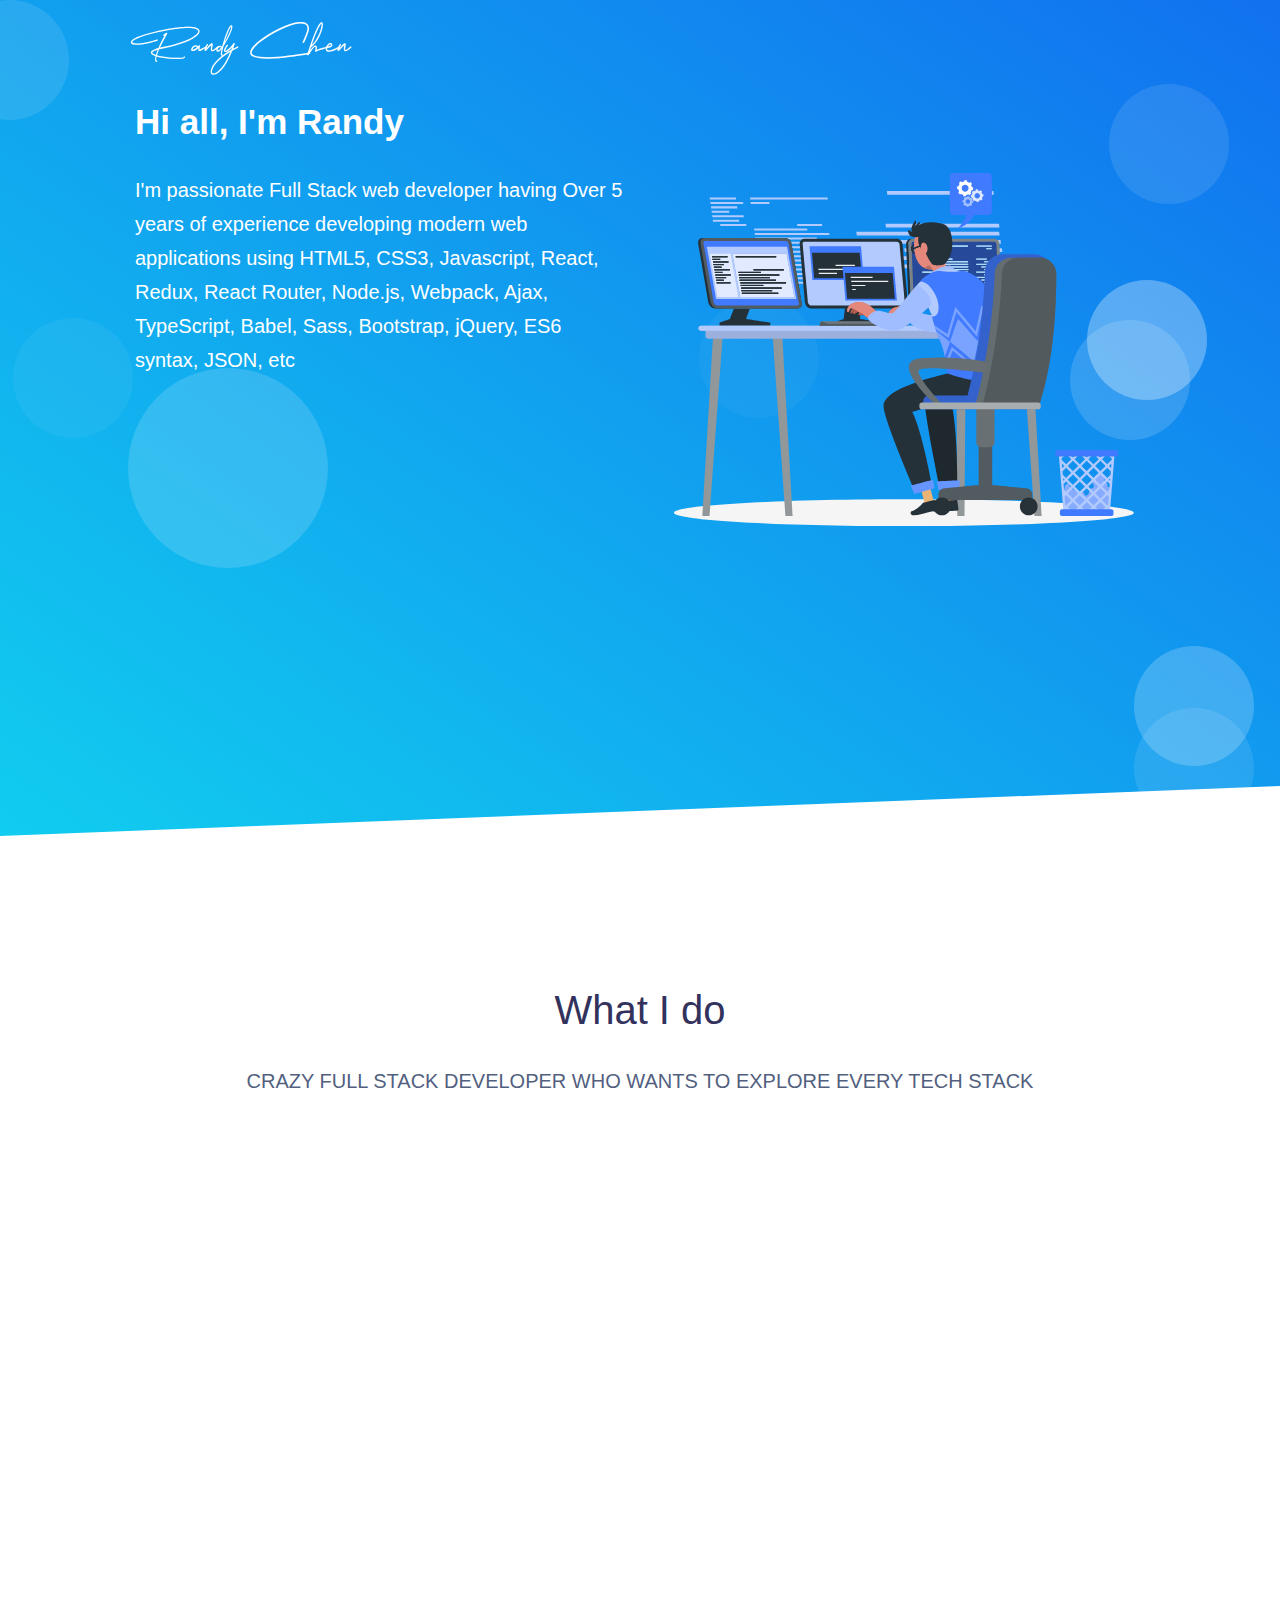
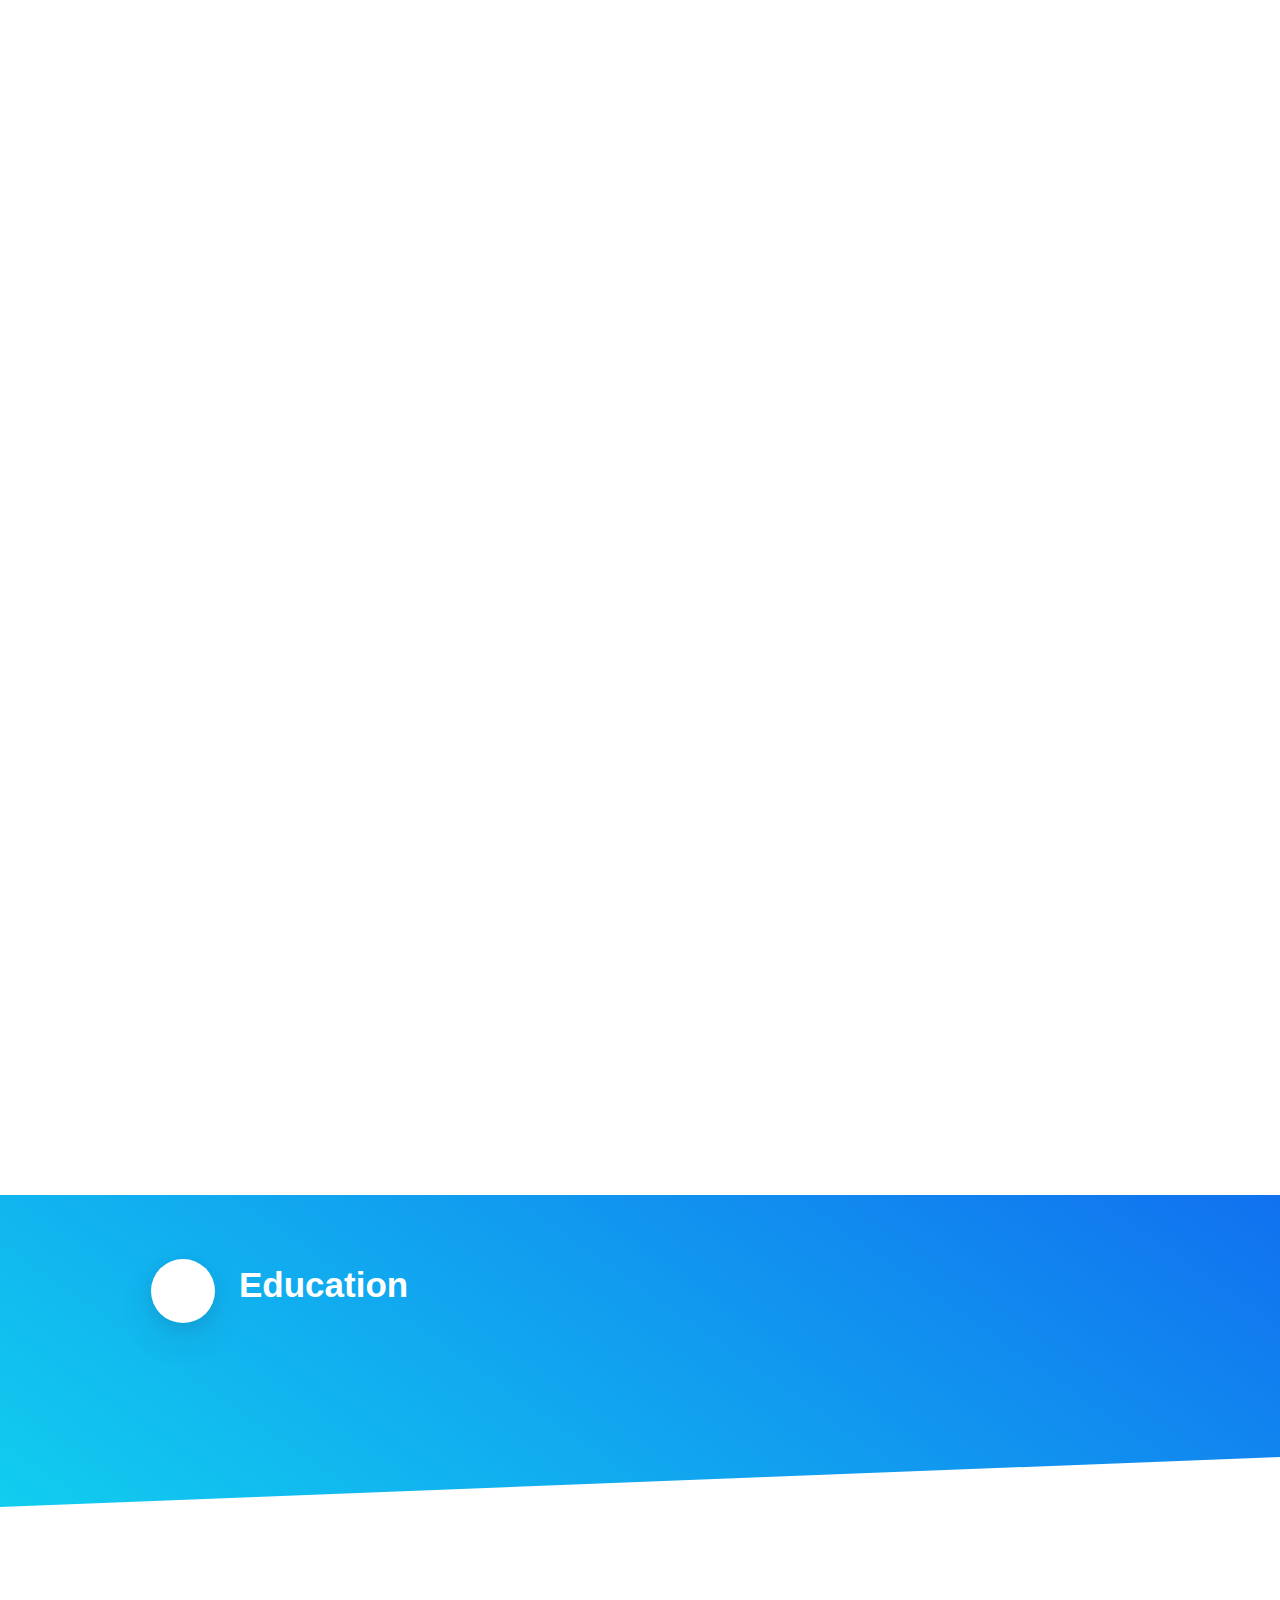
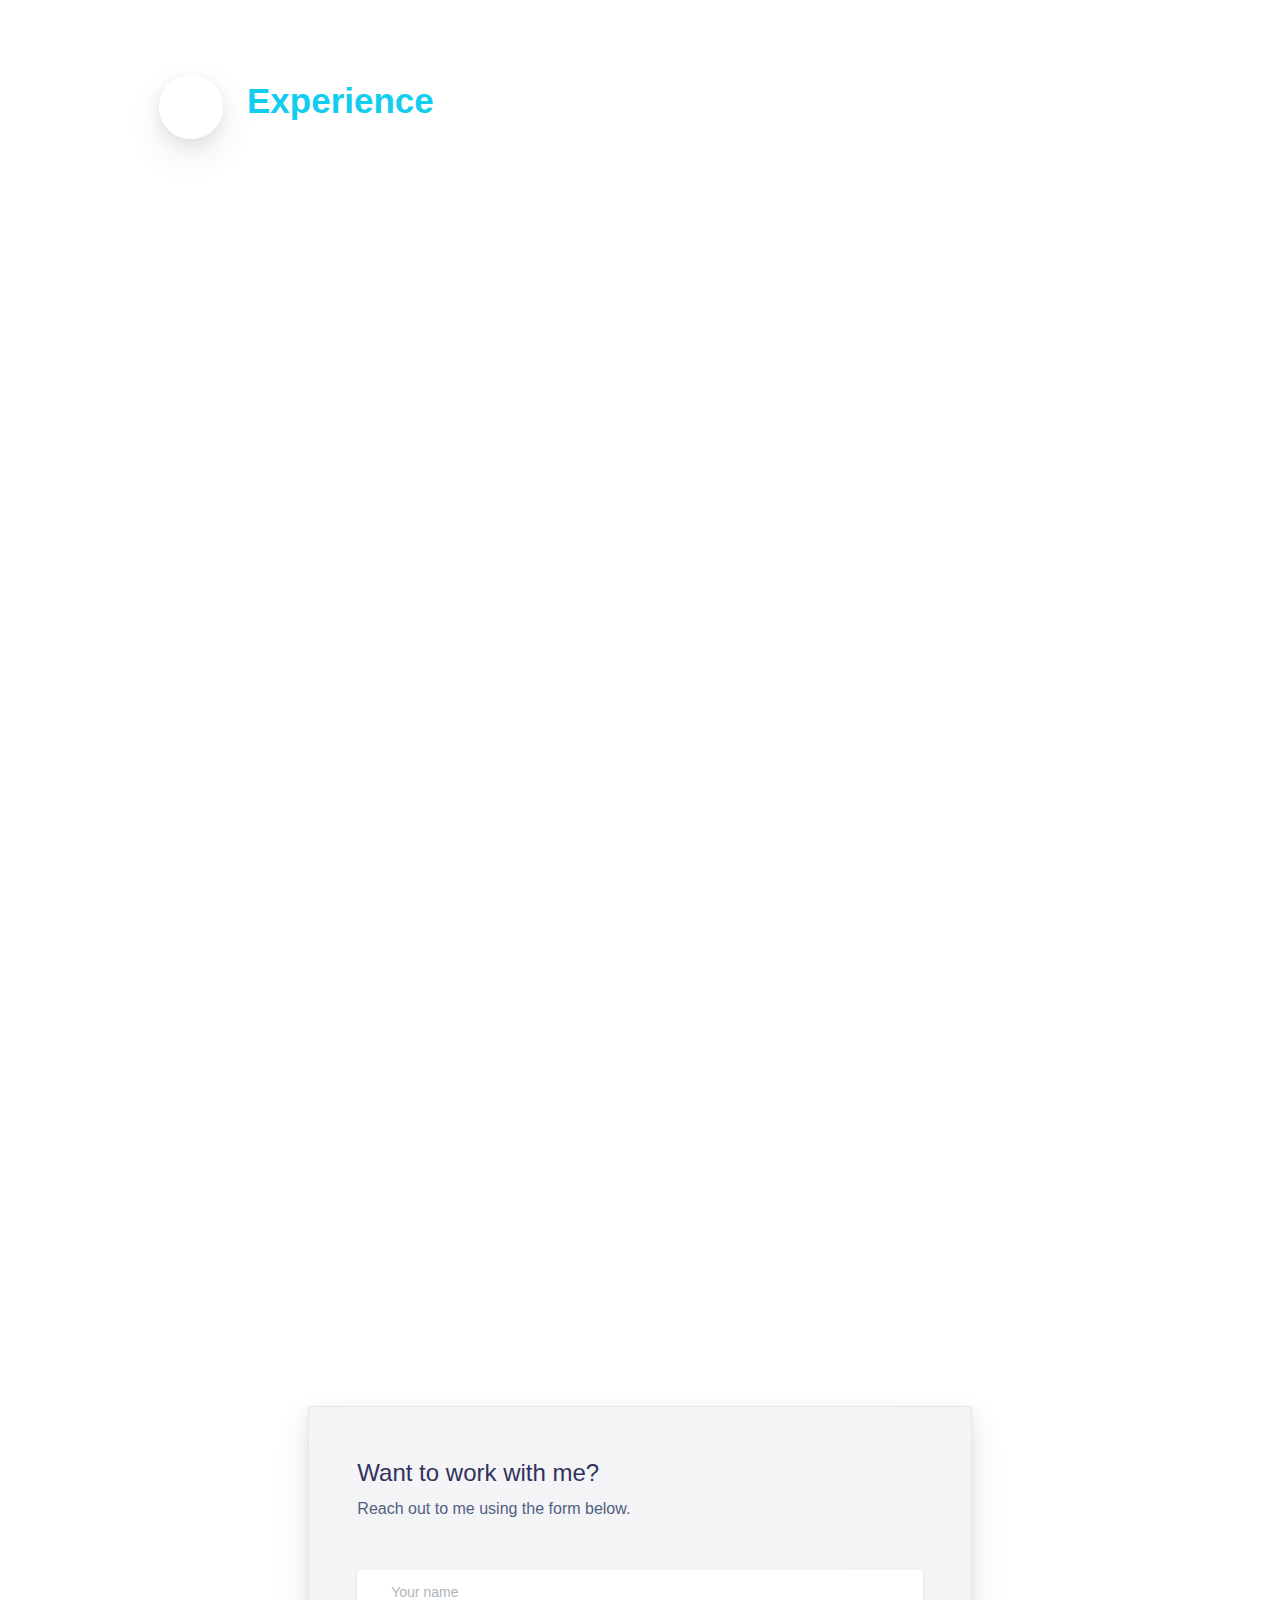
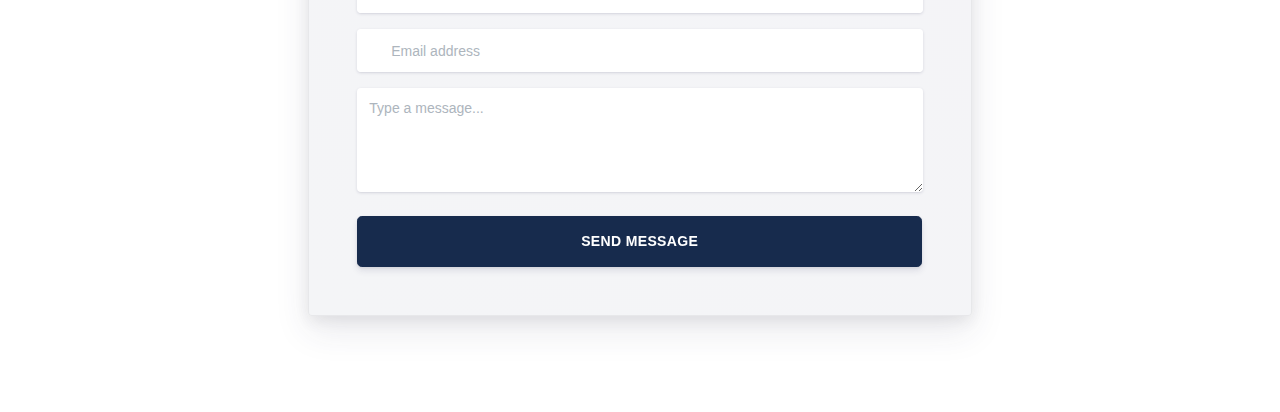
==== commit b2364429: "Update index.html" ====
--- a/index.html
+++ b/index.html
@@ -1 +1 @@
-<!DOCTYPE html><html><head><meta charSet="utf-8"/><meta name="viewport" content="width=device-width"/><title>Randy Chen</title><meta name="title" content="Randy Chen"/><meta name="author" content="Randy Chen"/><meta name="description" content="A passionate Full Stack Web Developer."/><meta name="keywords" content=""/><link rel="canonical" href="https://developer-portfolio-1hanzla100.vercel.app"/><meta property="og:type" content="website"/><meta property="og:url" content="https://developer-portfolio-1hanzla100.vercel.app"/><meta property="og:title" content="Randy Chen"/><meta property="og:description" content="A passionate Full Stack Web Developer."/><meta property="og:image" content="https://avatars3.githubusercontent.com/u/59178380?v=4"/><meta property="og:site_name" content="Randy Chen"/><meta property="twitter:card" content="summary_large_image"/><meta property="twitter:url" content="https://developer-portfolio-1hanzla100.vercel.app"/><meta property="twitter:title" content="Randy Chen"/><meta property="twitter:description" content="A passionate Full Stack Web Developer."/><meta property="twitter:image" content="https://avatars3.githubusercontent.com/u/59178380?v=4"/><meta name="robots" content="Index"/><link rel="manifest" href="/manifest.json"/><link rel="apple-touch-icon" sizes="120x120" href="./favicon.png"/><link rel="icon" type="image/png" sizes="32x32" href="./favicon.png"/><link rel="icon" type="image/png" sizes="16x16" href="./favicon.png"/><meta name="next-head-count" content="24"/><link data-next-font="" rel="preconnect" href="/" crossorigin="anonymous"/><link rel="preload" href="./_next/static/css/ef7b65fdbef8fc92.css" as="style"/><link rel="stylesheet" href="./_next/static/css/ef7b65fdbef8fc92.css" data-n-g=""/><noscript data-n-css=""></noscript><script defer="" nomodule="" src="./_next/static/chunks/polyfills-c67a75d1b6f99dc8.js"></script><script defer="" src="./_next/static/chunks/880.6171502185e67763.js"></script><script defer="" src="./_next/static/chunks/ea88be26.c636940fa67ae4a2.js"></script><script defer="" src="./_next/static/chunks/464.0a7aa0d31d21811f.js"></script><script defer="" src="./_next/static/chunks/471.b4400a62758eb67a.js"></script><script defer="" src="./_next/static/chunks/731.413119472ecf4b4a.js"></script><script defer="" src="./_next/static/chunks/7.aed62c004adf30a1.js"></script><script defer="" src="./_next/static/chunks/41.3756721117e1d501.js"></script><script defer="" src="./_next/static/chunks/318.0f8bf026b669de51.js"></script><script defer="" src="./_next/static/chunks/694.bd926d6b87181fe8.js"></script><script src="./_next/static/chunks/webpack-16a0c202bcc4623a.js" defer=""></script><script src="./_next/static/chunks/framework-2c79e2a64abdb08b.js" defer=""></script><script src="./_next/static/chunks/main-348c8faa34e64ab3.js" defer=""></script><script src="./_next/static/chunks/pages/_app-a6219b3a877829ed.js" defer=""></script><script src="./_next/static/chunks/571-6d6741608c17f437.js" defer=""></script><script src="./_next/static/chunks/pages/index-e5fc3cf0e93e6e95.js" defer=""></script><script src="./_next/static/A_OB5nqr7XaonnqK-_U0t/_buildManifest.js" defer=""></script><script src="./_next/static/A_OB5nqr7XaonnqK-_U0t/_ssgManifest.js" defer=""></script></head><body><div id="__next"><div><header class="header-global"><nav id="navbar-main" class="navbar-main navbar-transparent navbar-light headroom navbar navbar-expand-lg"><div class="container"><a href="/" class="mr-lg-5 navbar-brand"><h2 class="text-white" id="nav-title">Randy Chen</h2></a><button class="navbar-toggler" aria-label="navbar_toggle" id="navbar_global"><span class="navbar-toggler-icon"></span></button><div toggler="#navbar_global" class="collapse navbar-collapse"><div class="navbar-collapse-header"><div class="row"><div class="collapse-brand col-6"><h3 class="text-black" id="nav-title">Randy Chen</h3></div><div class="collapse-close col-6"><button class="navbar-toggler" id="navbar_global"><span></span><span></span></button></div></div></div><ul class="align-items-lg-center ml-lg-auto navbar-nav"></ul></div></div></nav></header><main><div class="position-relative"><section class="section section-lg section-shaped pb-250"><div class="shape shape-style-1 bg-gradient-info"><span></span><span></span><span></span><span></span><span></span><span></span><span></span><span></span><span></span></div><div class="py-lg-md d-flex container"><div class="col px-0"><div class="row"><div class="col-lg-6"><h1 class="display-3 text-white">Hi all, I&#x27;m Randy </h1><p class="lead text-white">I&#x27;m passionate Full Stack web developer having Over 5 years of experience developing modern web applications using HTML5, CSS3, Javascript, React, Redux, React Router, Node.js, Webpack, Ajax, TypeScript, Babel, Sass, Bootstrap, jQuery, ES6 syntax, JSON, etc</p><div class="btn-wrapper text-lg"></div><div class="btn-wrapper my-4"></div></div><div class="col-lg-6"><div><div style="width:100%;height:100%;overflow:hidden;margin:0 auto;outline:none" title="" role="button" aria-label="animation" tabindex="0"></div></div></div></div></div></div><div class="separator separator-bottom separator-skew"><svg xmlns="http://www.w3.org/2000/svg" preserveAspectRatio="none" version="1.1" viewBox="0 0 2560 100" x="0" y="0"><polygon class="fill-white" points="2560 0 2560 100 0 100"></polygon></svg></div></section></div></main><div class="text-center my-5 section section-lg container"><h1 class="h1">What I do</h1><p class="lead">CRAZY FULL STACK DEVELOPER WHO WANTS TO EXPLORE EVERY TECH STACK</p><div class="my-5 row"><div class="order-2 order-lg-1 col-lg-6"><div class="react-reveal"><div><div style="width:100%;height:100%;overflow:hidden;margin:0 auto;outline:none" title="" role="button" aria-label="animation" tabindex="0"></div></div></div></div><div class="order-1 order-lg-2 col-lg-6"><h3 class="react-reveal h3 mb-2">Full Stack Development</h3><div class="react-reveal d-flex justify-content-center flex-wrap mb-2"><div class="icon icon-lg icon-shape shadow-sm rounded-circle m-1" id="HTML-5"><span></span></div><div class="icon icon-lg icon-shape shadow-sm rounded-circle m-1" id="CSS-3"><span></span></div><div class="icon icon-lg icon-shape shadow-sm rounded-circle m-1" id="JavaScript"><span></span></div><div class="icon icon-lg icon-shape shadow-sm rounded-circle m-1" id="Reactjs"><span></span></div><div class="icon icon-lg icon-shape shadow-sm rounded-circle m-1" id="Nextjs"><span></span></div><div class="icon icon-lg icon-shape shadow-sm rounded-circle m-1" id="Python"><span></span></div><div class="icon icon-lg icon-shape shadow-sm rounded-circle m-1" id="Django"><span></span></div><div class="icon icon-lg icon-shape shadow-sm rounded-circle m-1" id="Redux"><span></span></div><div class="icon icon-lg icon-shape shadow-sm rounded-circle m-1" id="NPM"><span></span></div><div class="icon icon-lg icon-shape shadow-sm rounded-circle m-1" id="Yarn"><span></span></div></div><div class="react-reveal"><p><img alt="⚡" draggable="false" src="//cdnjs.cloudflare.com/ajax/libs/twemoji/14.0.2/72x72/26a1.png" style="height:1em;width:1em;margin:0 .05em 0 .1em;vertical-align:-0.1em"/> Building responsive Single-Page-Apps (SPA) &amp; PWA in React.js</p><p><img alt="⚡" draggable="false" src="//cdnjs.cloudflare.com/ajax/libs/twemoji/14.0.2/72x72/26a1.png" style="height:1em;width:1em;margin:0 .05em 0 .1em;vertical-align:-0.1em"/> Building responsive static websites using Next.js</p><p><img alt="⚡" draggable="false" src="//cdnjs.cloudflare.com/ajax/libs/twemoji/14.0.2/72x72/26a1.png" style="height:1em;width:1em;margin:0 .05em 0 .1em;vertical-align:-0.1em"/> Building RESTful APIs in Django &amp; Django REST Framework</p></div></div></div><div class="my-5 row"><div class="order-2 order-lg-1 col-lg-6"><div class="react-reveal"><div><div style="width:100%;height:100%;overflow:hidden;margin:0 auto;outline:none" title="" role="button" aria-label="animation" tabindex="0"></div></div></div></div><div class="order-1 order-lg-2 col-lg-6"><h3 class="react-reveal h3 mb-2">Cloud Infra-Architecture</h3><div class="react-reveal d-flex justify-content-center flex-wrap mb-2"><div class="icon icon-lg icon-shape shadow-sm rounded-circle m-1" id="AWS"><span></span></div><div class="icon icon-lg icon-shape shadow-sm rounded-circle m-1" id="Azure"><span></span></div><div class="icon icon-lg icon-shape shadow-sm rounded-circle m-1" id="Heroku"><span></span></div><div class="icon icon-lg icon-shape shadow-sm rounded-circle m-1" id="PostgreSQL"><span></span></div><div class="icon icon-lg icon-shape shadow-sm rounded-circle m-1" id="Github"><span></span></div><div class="icon icon-lg icon-shape shadow-sm rounded-circle m-1" id="Docker"><span></span></div><div class="icon icon-lg icon-shape shadow-sm rounded-circle m-1" id="GithubActions"><span></span></div><div class="icon icon-lg icon-shape shadow-sm rounded-circle m-1" id="Cloudinary"><span></span></div><div class="icon icon-lg icon-shape shadow-sm rounded-circle m-1" id="Nginx"><span></span></div><div class="icon icon-lg icon-shape shadow-sm rounded-circle m-1" id="Sentry"><span></span></div></div><div class="react-reveal"><p><img alt="⚡" draggable="false" src="//cdnjs.cloudflare.com/ajax/libs/twemoji/14.0.2/72x72/26a1.png" style="height:1em;width:1em;margin:0 .05em 0 .1em;vertical-align:-0.1em"/> Experience of working on multiple cloud platforms</p><p><img alt="⚡" draggable="false" src="//cdnjs.cloudflare.com/ajax/libs/twemoji/14.0.2/72x72/26a1.png" style="height:1em;width:1em;margin:0 .05em 0 .1em;vertical-align:-0.1em"/> Hosting and maintaining websites on virtual machine instances along with integration of databases</p><p><img alt="⚡" draggable="false" src="//cdnjs.cloudflare.com/ajax/libs/twemoji/14.0.2/72x72/26a1.png" style="height:1em;width:1em;margin:0 .05em 0 .1em;vertical-align:-0.1em"/> Building CI/CD pipelines for automated testing &amp; deployment using Github Actions</p></div></div></div></div><div class="section section-lg container"><div class="react-reveal"><div class="row"><div class="col-lg-6"><h1 class="h1">Proficiency</h1><div class="progress-info"><div class="progress-label"><span>Frontend/Design</span></div><div class="progress-percentage"><span>90<!-- -->%</span></div><div role="progressbar" aria-label="Frontend/Design" class="progress"><div class="progress-bar bg-info" style="width:90%" role="progressbar" aria-valuenow="90" aria-valuemin="0" aria-valuemax="100"></div></div></div><div class="progress-info"><div class="progress-label"><span>Backend</span></div><div class="progress-percentage"><span>70<!-- -->%</span></div><div role="progressbar" aria-label="Backend" class="progress"><div class="progress-bar bg-info" style="width:70%" role="progressbar" aria-valuenow="70" aria-valuemin="0" aria-valuemax="100"></div></div></div><div class="progress-info"><div class="progress-label"><span>Programming</span></div><div class="progress-percentage"><span>70<!-- -->%</span></div><div role="progressbar" aria-label="Programming" class="progress"><div class="progress-bar bg-info" style="width:70%" role="progressbar" aria-valuenow="70" aria-valuemin="0" aria-valuemax="100"></div></div></div></div><div class="col-lg-6"><div><div style="width:100%;height:100%;overflow:hidden;margin:0 auto;outline:none" title="" role="button" aria-label="animation" tabindex="0"></div></div></div></div></div></div><section class="section pb-0 bg-gradient-info my-5"><div class="container"><div class="d-flex px-3"><div><div class="icon icon-lg icon-shape bg-gradient-white shadow rounded-circle text-info"><i class="ni ni-books text-info"></i></div></div><div class="pl-4"><h4 class="display-3 text-white">Education</h4></div></div><div class="row-grid align-items-center row"><div class="order-lg-1 col-lg-6"><div class="react-reveal"><div class="card-lift--hover shadow mt-4 card"><div class="card-body"><div class="d-flex px-3"><div class="pl-4"><h5 class="text-info">Washington State University</h5><h6>Bachelor of Science in Computer Science</h6><span class="mr-1 badge badge-info">2018 - 2021</span><span class="mr-1 badge badge-primary">GPA 3.7</span><p class="description mt-3"></p><ul></ul></div></div></div></div></div></div></div></div><div class="separator separator-bottom separator-skew zindex-100"><svg xmlns="http://www.w3.org/2000/svg" preserveAspectRatio="none" version="1.1" viewBox="0 0 2560 100" x="0" y="0"><polygon class="fill-white" points="2560 0 2560 100 0 100"></polygon></svg></div></section><section class="section section-lg"><div class="container"><div class="d-flex p-4"><div><div class="icon icon-lg icon-shape bg-gradient-white shadow rounded-circle text-info"><i class="ni ni-briefcase-24 text-info"></i></div></div><div class="pl-4"><h4 class="display-3 text-info">Experience</h4></div></div><div class="row-grid align-items-start row"><div class="col-lg-6"><div class="react-reveal"><div style="flex:1" class="shadow-lg--hover mb-3 shadow border-0 text-center rounded card"><div class="card-body"><img src="/img/icons/common/virta.png" style="object-fit:cover;left:0;right:0;top:7rem;margin-left:auto;margin-right:auto;width:8rem;height:8rem;border-radius:50%" class="shadow mb-3" alt="/img/icons/common/virta.png"/><h4 class="mb-2 card-title">Virta Health</h4><h5 class="mb-2 card-subtitle">Frontend Developer</h5><div class="card-subtitle">June 2021 - Present</div><div class="description my-3 text-left card-text"><ul><li>Develop medium to large scale, initiatives in the Virta mobile application utilizing React Native, TypeScript, and platform specific tooling</li><li>Modernize existing screens and components to improve our patient experience and support our internationalization and localization efforts</li><li>Collaborate with other engineering team members through knowledge sharing, pair programming, and giving feedback in code reviews</li><li>Propose and implement multiple process/product improvements to make the engineering team and developer experience even better</li></ul></div></div></div></div></div><div class="col-lg-6"><div class="react-reveal"><div style="flex:1" class="shadow-lg--hover mb-3 shadow border-0 text-center rounded card"><div class="card-body"><img src="/img/icons/common/placement.png" style="object-fit:cover;left:0;right:0;top:7rem;margin-left:auto;margin-right:auto;width:8rem;height:8rem;border-radius:50%" class="shadow mb-3" alt="/img/icons/common/placement.png"/><h4 class="mb-2 card-title">Placements.io</h4><h5 class="mb-2 card-subtitle">Frontend Software Engineer</h5><div class="card-subtitle">June 2019 - May 2021</div><div class="description my-3 text-left card-text"><ul><li>Took responsibilities for communicating with clients to understand the requirements for the website, writing project design documents and project plan documents.</li><li>Develop responsive user interface components using React, Redux, and other third party libraries.</li><li>Wrote test cases intended for unit and integration tests of the application with Jest</li><li>Respond and fix bugs and issues related to demo applications, data processing monitoring/test modules and dashboards.</li></ul></div></div></div></div></div><div class="col-lg-6"><div class="react-reveal"><div style="flex:1" class="shadow-lg--hover mb-3 shadow border-0 text-center rounded card"><div class="card-body"><img src="/img/icons/common/patient.jpg" style="object-fit:cover;left:0;right:0;top:7rem;margin-left:auto;margin-right:auto;width:8rem;height:8rem;border-radius:50%" class="shadow mb-3" alt="/img/icons/common/patient.jpg"/><h4 class="mb-2 card-title">PatientPoint</h4><h5 class="mb-2 card-subtitle">Full Stack Web Developer</h5><div class="card-subtitle">May 2018 - May 2019</div><div class="description my-3 text-left card-text"><ul><li>Perform software development on Front End Applications leveraging a test-driven development pattern</li><li>Iteratively build, prototype, and automate core datasets, reports, and dashboards to provide insights at scale, solving for the team’s analytical needs</li><li>Collaborate with Design Leads and Product Managers to turn wireframes and mockups into responsive, engaging, and intuitive user experiences</li><li>Advise teams about implementation best practices, mentor colleagues, and provide high quality code reviews</li></ul></div></div></div></div></div></div></div></section><section class="section section-lg section-shaped"><form><div class="container"><div class="justify-content-center row"><div class="col-lg-8"><div class="bg-gradient-secondary shadow card"><div class="p-lg-5 card-body"><h4 class="mb-1">Want to work with me?</h4><p class="mt-0">Reach out to me using the form below.</p><div class="mt-5 form-group"><div class="input-group-alternative input-group"><div class="input-group-prepend"><span class="input-group-text"><i class="ni ni-user-run"></i></span></div><input placeholder="Your name" name="user_name" type="text" class="form-control"/></div></div><div class="form-group"><div class="input-group-alternative input-group"><div class="input-group-prepend"><span class="input-group-text"><i class="ni ni-email-83"></i></span></div><input placeholder="Email address" name="user_email" type="email" class="form-control"/></div></div><div class="mb-4 form-group"><textarea cols="80" name="user_message" placeholder="Type a message..." rows="4" class="form-control-alternative form-control"></textarea></div><div><button type="submit" class="btn-round btn btn-default btn-lg btn-block">Send Message</button></div></div></div></div></div></div></form></section></div></div><script id="__NEXT_DATA__" type="application/json">{"props":{"pageProps":{"githubProfileData":{"login":"1hanzla100","id":59178380,"node_id":"MDQ6VXNlcjU5MTc4Mzgw","avatar_url":"https://avatars.githubusercontent.com/u/59178380?v=4","gravatar_id":"","url":"https://api.github.com/users/1hanzla100","html_url":"https://github.com/1hanzla100","followers_url":"https://api.github.com/users/1hanzla100/followers","following_url":"https://api.github.com/users/1hanzla100/following{/other_user}","gists_url":"https://api.github.com/users/1hanzla100/gists{/gist_id}","starred_url":"https://api.github.com/users/1hanzla100/starred{/owner}{/repo}","subscriptions_url":"https://api.github.com/users/1hanzla100/subscriptions","organizations_url":"https://api.github.com/users/1hanzla100/orgs","repos_url":"https://api.github.com/users/1hanzla100/repos","events_url":"https://api.github.com/users/1hanzla100/events{/privacy}","received_events_url":"https://api.github.com/users/1hanzla100/received_events","type":"User","site_admin":false,"name":"Hanzla","company":"Freelance","blog":"https://1hanzla100.github.io/","location":"Lahore, Pakistan","email":null,"hireable":true,"bio":"Full Stack Web Developer \u0026 Blockchain Developer","twitter_username":null,"public_repos":13,"public_gists":0,"followers":94,"following":2,"created_at":"2019-12-23T18:08:52Z","updated_at":"2023-05-17T19:12:28Z"}},"__N_SSG":true},"page":"/","query":{},"buildId":"A_OB5nqr7XaonnqK-_U0t","assetPrefix":".","isFallback":false,"dynamicIds":[4880,9471,7007,2041,4318,2694],"gsp":true,"scriptLoader":[]}</script></body></html>+<!DOCTYPE html><html><head><meta charSet="utf-8"/><meta name="viewport" content="width=device-width"/><title>Randy Chen</title><meta name="title" content="Randy Chen"/><meta name="author" content="Randy Chen"/><meta name="description" content="A passionate Full Stack Web Developer."/><meta name="keywords" content=""/><link rel="canonical" href="https://developer-portfolio-1hanzla100.vercel.app"/><meta property="og:type" content="website"/><meta property="og:url" content="https://developer-portfolio-1hanzla100.vercel.app"/><meta property="og:title" content="Randy Chen"/><meta property="og:description" content="A passionate Full Stack Web Developer."/><meta property="og:image" content="https://avatars3.githubusercontent.com/u/59178380?v=4"/><meta property="og:site_name" content="Randy Chen"/><meta property="twitter:card" content="summary_large_image"/><meta property="twitter:url" content="https://developer-portfolio-1hanzla100.vercel.app"/><meta property="twitter:title" content="Randy Chen"/><meta property="twitter:description" content="A passionate Full Stack Web Developer."/><meta property="twitter:image" content="https://avatars3.githubusercontent.com/u/59178380?v=4"/><meta name="robots" content="Index"/><link rel="manifest" href="/manifest.json"/><link rel="apple-touch-icon" sizes="120x120" href="./favicon.png"/><link rel="icon" type="image/png" sizes="32x32" href="./favicon.png"/><link rel="icon" type="image/png" sizes="16x16" href="./favicon.png"/><meta name="next-head-count" content="24"/><link data-next-font="" rel="preconnect" href="/" crossorigin="anonymous"/><link rel="preload" href="./_next/static/css/ef7b65fdbef8fc92.css" as="style"/><link rel="stylesheet" href="_next/static/css/ef7b65fdbef8fc92.css" data-n-g=""/><noscript data-n-css=""></noscript><script defer="" nomodule="" src="./_next/static/chunks/polyfills-c67a75d1b6f99dc8.js"></script><script defer="" src="./_next/static/chunks/880.6171502185e67763.js"></script><script defer="" src="./_next/static/chunks/ea88be26.c636940fa67ae4a2.js"></script><script defer="" src="./_next/static/chunks/464.0a7aa0d31d21811f.js"></script><script defer="" src="./_next/static/chunks/471.b4400a62758eb67a.js"></script><script defer="" src="./_next/static/chunks/731.413119472ecf4b4a.js"></script><script defer="" src="./_next/static/chunks/7.aed62c004adf30a1.js"></script><script defer="" src="./_next/static/chunks/41.3756721117e1d501.js"></script><script defer="" src="./_next/static/chunks/318.0f8bf026b669de51.js"></script><script defer="" src="./_next/static/chunks/694.bd926d6b87181fe8.js"></script><script src="./_next/static/chunks/webpack-16a0c202bcc4623a.js" defer=""></script><script src="./_next/static/chunks/framework-2c79e2a64abdb08b.js" defer=""></script><script src="./_next/static/chunks/main-348c8faa34e64ab3.js" defer=""></script><script src="./_next/static/chunks/pages/_app-a6219b3a877829ed.js" defer=""></script><script src="./_next/static/chunks/571-6d6741608c17f437.js" defer=""></script><script src="./_next/static/chunks/pages/index-e5fc3cf0e93e6e95.js" defer=""></script><script src="./_next/static/A_OB5nqr7XaonnqK-_U0t/_buildManifest.js" defer=""></script><script src="./_next/static/A_OB5nqr7XaonnqK-_U0t/_ssgManifest.js" defer=""></script></head><body><div id="__next"><div><header class="header-global"><nav id="navbar-main" class="navbar-main navbar-transparent navbar-light headroom navbar navbar-expand-lg"><div class="container"><a href="/" class="mr-lg-5 navbar-brand"><h2 class="text-white" id="nav-title">Randy Chen</h2></a><button class="navbar-toggler" aria-label="navbar_toggle" id="navbar_global"><span class="navbar-toggler-icon"></span></button><div toggler="#navbar_global" class="collapse navbar-collapse"><div class="navbar-collapse-header"><div class="row"><div class="collapse-brand col-6"><h3 class="text-black" id="nav-title">Randy Chen</h3></div><div class="collapse-close col-6"><button class="navbar-toggler" id="navbar_global"><span></span><span></span></button></div></div></div><ul class="align-items-lg-center ml-lg-auto navbar-nav"></ul></div></div></nav></header><main><div class="position-relative"><section class="section section-lg section-shaped pb-250"><div class="shape shape-style-1 bg-gradient-info"><span></span><span></span><span></span><span></span><span></span><span></span><span></span><span></span><span></span></div><div class="py-lg-md d-flex container"><div class="col px-0"><div class="row"><div class="col-lg-6"><h1 class="display-3 text-white">Hi all, I&#x27;m Randy </h1><p class="lead text-white">I&#x27;m passionate Full Stack web developer having Over 5 years of experience developing modern web applications using HTML5, CSS3, Javascript, React, Redux, React Router, Node.js, Webpack, Ajax, TypeScript, Babel, Sass, Bootstrap, jQuery, ES6 syntax, JSON, etc</p><div class="btn-wrapper text-lg"></div><div class="btn-wrapper my-4"></div></div><div class="col-lg-6"><div><div style="width:100%;height:100%;overflow:hidden;margin:0 auto;outline:none" title="" role="button" aria-label="animation" tabindex="0"></div></div></div></div></div></div><div class="separator separator-bottom separator-skew"><svg xmlns="http://www.w3.org/2000/svg" preserveAspectRatio="none" version="1.1" viewBox="0 0 2560 100" x="0" y="0"><polygon class="fill-white" points="2560 0 2560 100 0 100"></polygon></svg></div></section></div></main><div class="text-center my-5 section section-lg container"><h1 class="h1">What I do</h1><p class="lead">CRAZY FULL STACK DEVELOPER WHO WANTS TO EXPLORE EVERY TECH STACK</p><div class="my-5 row"><div class="order-2 order-lg-1 col-lg-6"><div class="react-reveal"><div><div style="width:100%;height:100%;overflow:hidden;margin:0 auto;outline:none" title="" role="button" aria-label="animation" tabindex="0"></div></div></div></div><div class="order-1 order-lg-2 col-lg-6"><h3 class="react-reveal h3 mb-2">Full Stack Development</h3><div class="react-reveal d-flex justify-content-center flex-wrap mb-2"><div class="icon icon-lg icon-shape shadow-sm rounded-circle m-1" id="HTML-5"><span></span></div><div class="icon icon-lg icon-shape shadow-sm rounded-circle m-1" id="CSS-3"><span></span></div><div class="icon icon-lg icon-shape shadow-sm rounded-circle m-1" id="JavaScript"><span></span></div><div class="icon icon-lg icon-shape shadow-sm rounded-circle m-1" id="Reactjs"><span></span></div><div class="icon icon-lg icon-shape shadow-sm rounded-circle m-1" id="Nextjs"><span></span></div><div class="icon icon-lg icon-shape shadow-sm rounded-circle m-1" id="Python"><span></span></div><div class="icon icon-lg icon-shape shadow-sm rounded-circle m-1" id="Django"><span></span></div><div class="icon icon-lg icon-shape shadow-sm rounded-circle m-1" id="Redux"><span></span></div><div class="icon icon-lg icon-shape shadow-sm rounded-circle m-1" id="NPM"><span></span></div><div class="icon icon-lg icon-shape shadow-sm rounded-circle m-1" id="Yarn"><span></span></div></div><div class="react-reveal"><p><img alt="⚡" draggable="false" src="//cdnjs.cloudflare.com/ajax/libs/twemoji/14.0.2/72x72/26a1.png" style="height:1em;width:1em;margin:0 .05em 0 .1em;vertical-align:-0.1em"/> Building responsive Single-Page-Apps (SPA) &amp; PWA in React.js</p><p><img alt="⚡" draggable="false" src="//cdnjs.cloudflare.com/ajax/libs/twemoji/14.0.2/72x72/26a1.png" style="height:1em;width:1em;margin:0 .05em 0 .1em;vertical-align:-0.1em"/> Building responsive static websites using Next.js</p><p><img alt="⚡" draggable="false" src="//cdnjs.cloudflare.com/ajax/libs/twemoji/14.0.2/72x72/26a1.png" style="height:1em;width:1em;margin:0 .05em 0 .1em;vertical-align:-0.1em"/> Building RESTful APIs in Django &amp; Django REST Framework</p></div></div></div><div class="my-5 row"><div class="order-2 order-lg-1 col-lg-6"><div class="react-reveal"><div><div style="width:100%;height:100%;overflow:hidden;margin:0 auto;outline:none" title="" role="button" aria-label="animation" tabindex="0"></div></div></div></div><div class="order-1 order-lg-2 col-lg-6"><h3 class="react-reveal h3 mb-2">Cloud Infra-Architecture</h3><div class="react-reveal d-flex justify-content-center flex-wrap mb-2"><div class="icon icon-lg icon-shape shadow-sm rounded-circle m-1" id="AWS"><span></span></div><div class="icon icon-lg icon-shape shadow-sm rounded-circle m-1" id="Azure"><span></span></div><div class="icon icon-lg icon-shape shadow-sm rounded-circle m-1" id="Heroku"><span></span></div><div class="icon icon-lg icon-shape shadow-sm rounded-circle m-1" id="PostgreSQL"><span></span></div><div class="icon icon-lg icon-shape shadow-sm rounded-circle m-1" id="Github"><span></span></div><div class="icon icon-lg icon-shape shadow-sm rounded-circle m-1" id="Docker"><span></span></div><div class="icon icon-lg icon-shape shadow-sm rounded-circle m-1" id="GithubActions"><span></span></div><div class="icon icon-lg icon-shape shadow-sm rounded-circle m-1" id="Cloudinary"><span></span></div><div class="icon icon-lg icon-shape shadow-sm rounded-circle m-1" id="Nginx"><span></span></div><div class="icon icon-lg icon-shape shadow-sm rounded-circle m-1" id="Sentry"><span></span></div></div><div class="react-reveal"><p><img alt="⚡" draggable="false" src="//cdnjs.cloudflare.com/ajax/libs/twemoji/14.0.2/72x72/26a1.png" style="height:1em;width:1em;margin:0 .05em 0 .1em;vertical-align:-0.1em"/> Experience of working on multiple cloud platforms</p><p><img alt="⚡" draggable="false" src="//cdnjs.cloudflare.com/ajax/libs/twemoji/14.0.2/72x72/26a1.png" style="height:1em;width:1em;margin:0 .05em 0 .1em;vertical-align:-0.1em"/> Hosting and maintaining websites on virtual machine instances along with integration of databases</p><p><img alt="⚡" draggable="false" src="//cdnjs.cloudflare.com/ajax/libs/twemoji/14.0.2/72x72/26a1.png" style="height:1em;width:1em;margin:0 .05em 0 .1em;vertical-align:-0.1em"/> Building CI/CD pipelines for automated testing &amp; deployment using Github Actions</p></div></div></div></div><div class="section section-lg container"><div class="react-reveal"><div class="row"><div class="col-lg-6"><h1 class="h1">Proficiency</h1><div class="progress-info"><div class="progress-label"><span>Frontend/Design</span></div><div class="progress-percentage"><span>90<!-- -->%</span></div><div role="progressbar" aria-label="Frontend/Design" class="progress"><div class="progress-bar bg-info" style="width:90%" role="progressbar" aria-valuenow="90" aria-valuemin="0" aria-valuemax="100"></div></div></div><div class="progress-info"><div class="progress-label"><span>Backend</span></div><div class="progress-percentage"><span>70<!-- -->%</span></div><div role="progressbar" aria-label="Backend" class="progress"><div class="progress-bar bg-info" style="width:70%" role="progressbar" aria-valuenow="70" aria-valuemin="0" aria-valuemax="100"></div></div></div><div class="progress-info"><div class="progress-label"><span>Programming</span></div><div class="progress-percentage"><span>70<!-- -->%</span></div><div role="progressbar" aria-label="Programming" class="progress"><div class="progress-bar bg-info" style="width:70%" role="progressbar" aria-valuenow="70" aria-valuemin="0" aria-valuemax="100"></div></div></div></div><div class="col-lg-6"><div><div style="width:100%;height:100%;overflow:hidden;margin:0 auto;outline:none" title="" role="button" aria-label="animation" tabindex="0"></div></div></div></div></div></div><section class="section pb-0 bg-gradient-info my-5"><div class="container"><div class="d-flex px-3"><div><div class="icon icon-lg icon-shape bg-gradient-white shadow rounded-circle text-info"><i class="ni ni-books text-info"></i></div></div><div class="pl-4"><h4 class="display-3 text-white">Education</h4></div></div><div class="row-grid align-items-center row"><div class="order-lg-1 col-lg-6"><div class="react-reveal"><div class="card-lift--hover shadow mt-4 card"><div class="card-body"><div class="d-flex px-3"><div class="pl-4"><h5 class="text-info">Washington State University</h5><h6>Bachelor of Science in Computer Science</h6><span class="mr-1 badge badge-info">2018 - 2021</span><span class="mr-1 badge badge-primary">GPA 3.7</span><p class="description mt-3"></p><ul></ul></div></div></div></div></div></div></div></div><div class="separator separator-bottom separator-skew zindex-100"><svg xmlns="http://www.w3.org/2000/svg" preserveAspectRatio="none" version="1.1" viewBox="0 0 2560 100" x="0" y="0"><polygon class="fill-white" points="2560 0 2560 100 0 100"></polygon></svg></div></section><section class="section section-lg"><div class="container"><div class="d-flex p-4"><div><div class="icon icon-lg icon-shape bg-gradient-white shadow rounded-circle text-info"><i class="ni ni-briefcase-24 text-info"></i></div></div><div class="pl-4"><h4 class="display-3 text-info">Experience</h4></div></div><div class="row-grid align-items-start row"><div class="col-lg-6"><div class="react-reveal"><div style="flex:1" class="shadow-lg--hover mb-3 shadow border-0 text-center rounded card"><div class="card-body"><img src="/img/icons/common/virta.png" style="object-fit:cover;left:0;right:0;top:7rem;margin-left:auto;margin-right:auto;width:8rem;height:8rem;border-radius:50%" class="shadow mb-3" alt="/img/icons/common/virta.png"/><h4 class="mb-2 card-title">Virta Health</h4><h5 class="mb-2 card-subtitle">Frontend Developer</h5><div class="card-subtitle">June 2021 - Present</div><div class="description my-3 text-left card-text"><ul><li>Develop medium to large scale, initiatives in the Virta mobile application utilizing React Native, TypeScript, and platform specific tooling</li><li>Modernize existing screens and components to improve our patient experience and support our internationalization and localization efforts</li><li>Collaborate with other engineering team members through knowledge sharing, pair programming, and giving feedback in code reviews</li><li>Propose and implement multiple process/product improvements to make the engineering team and developer experience even better</li></ul></div></div></div></div></div><div class="col-lg-6"><div class="react-reveal"><div style="flex:1" class="shadow-lg--hover mb-3 shadow border-0 text-center rounded card"><div class="card-body"><img src="/img/icons/common/placement.png" style="object-fit:cover;left:0;right:0;top:7rem;margin-left:auto;margin-right:auto;width:8rem;height:8rem;border-radius:50%" class="shadow mb-3" alt="/img/icons/common/placement.png"/><h4 class="mb-2 card-title">Placements.io</h4><h5 class="mb-2 card-subtitle">Frontend Software Engineer</h5><div class="card-subtitle">June 2019 - May 2021</div><div class="description my-3 text-left card-text"><ul><li>Took responsibilities for communicating with clients to understand the requirements for the website, writing project design documents and project plan documents.</li><li>Develop responsive user interface components using React, Redux, and other third party libraries.</li><li>Wrote test cases intended for unit and integration tests of the application with Jest</li><li>Respond and fix bugs and issues related to demo applications, data processing monitoring/test modules and dashboards.</li></ul></div></div></div></div></div><div class="col-lg-6"><div class="react-reveal"><div style="flex:1" class="shadow-lg--hover mb-3 shadow border-0 text-center rounded card"><div class="card-body"><img src="/img/icons/common/patient.jpg" style="object-fit:cover;left:0;right:0;top:7rem;margin-left:auto;margin-right:auto;width:8rem;height:8rem;border-radius:50%" class="shadow mb-3" alt="/img/icons/common/patient.jpg"/><h4 class="mb-2 card-title">PatientPoint</h4><h5 class="mb-2 card-subtitle">Full Stack Web Developer</h5><div class="card-subtitle">May 2018 - May 2019</div><div class="description my-3 text-left card-text"><ul><li>Perform software development on Front End Applications leveraging a test-driven development pattern</li><li>Iteratively build, prototype, and automate core datasets, reports, and dashboards to provide insights at scale, solving for the team’s analytical needs</li><li>Collaborate with Design Leads and Product Managers to turn wireframes and mockups into responsive, engaging, and intuitive user experiences</li><li>Advise teams about implementation best practices, mentor colleagues, and provide high quality code reviews</li></ul></div></div></div></div></div></div></div></section><section class="section section-lg section-shaped"><form><div class="container"><div class="justify-content-center row"><div class="col-lg-8"><div class="bg-gradient-secondary shadow card"><div class="p-lg-5 card-body"><h4 class="mb-1">Want to work with me?</h4><p class="mt-0">Reach out to me using the form below.</p><div class="mt-5 form-group"><div class="input-group-alternative input-group"><div class="input-group-prepend"><span class="input-group-text"><i class="ni ni-user-run"></i></span></div><input placeholder="Your name" name="user_name" type="text" class="form-control"/></div></div><div class="form-group"><div class="input-group-alternative input-group"><div class="input-group-prepend"><span class="input-group-text"><i class="ni ni-email-83"></i></span></div><input placeholder="Email address" name="user_email" type="email" class="form-control"/></div></div><div class="mb-4 form-group"><textarea cols="80" name="user_message" placeholder="Type a message..." rows="4" class="form-control-alternative form-control"></textarea></div><div><button type="submit" class="btn-round btn btn-default btn-lg btn-block">Send Message</button></div></div></div></div></div></div></form></section></div></div><script id="__NEXT_DATA__" type="application/json">{"props":{"pageProps":{"githubProfileData":{"login":"1hanzla100","id":59178380,"node_id":"MDQ6VXNlcjU5MTc4Mzgw","avatar_url":"https://avatars.githubusercontent.com/u/59178380?v=4","gravatar_id":"","url":"https://api.github.com/users/1hanzla100","html_url":"https://github.com/1hanzla100","followers_url":"https://api.github.com/users/1hanzla100/followers","following_url":"https://api.github.com/users/1hanzla100/following{/other_user}","gists_url":"https://api.github.com/users/1hanzla100/gists{/gist_id}","starred_url":"https://api.github.com/users/1hanzla100/starred{/owner}{/repo}","subscriptions_url":"https://api.github.com/users/1hanzla100/subscriptions","organizations_url":"https://api.github.com/users/1hanzla100/orgs","repos_url":"https://api.github.com/users/1hanzla100/repos","events_url":"https://api.github.com/users/1hanzla100/events{/privacy}","received_events_url":"https://api.github.com/users/1hanzla100/received_events","type":"User","site_admin":false,"name":"Hanzla","company":"Freelance","blog":"https://1hanzla100.github.io/","location":"Lahore, Pakistan","email":null,"hireable":true,"bio":"Full Stack Web Developer \u0026 Blockchain Developer","twitter_username":null,"public_repos":13,"public_gists":0,"followers":94,"following":2,"created_at":"2019-12-23T18:08:52Z","updated_at":"2023-05-17T19:12:28Z"}},"__N_SSG":true},"page":"/","query":{},"buildId":"A_OB5nqr7XaonnqK-_U0t","assetPrefix":".","isFallback":false,"dynamicIds":[4880,9471,7007,2041,4318,2694],"gsp":true,"scriptLoader":[]}</script></body></html>
